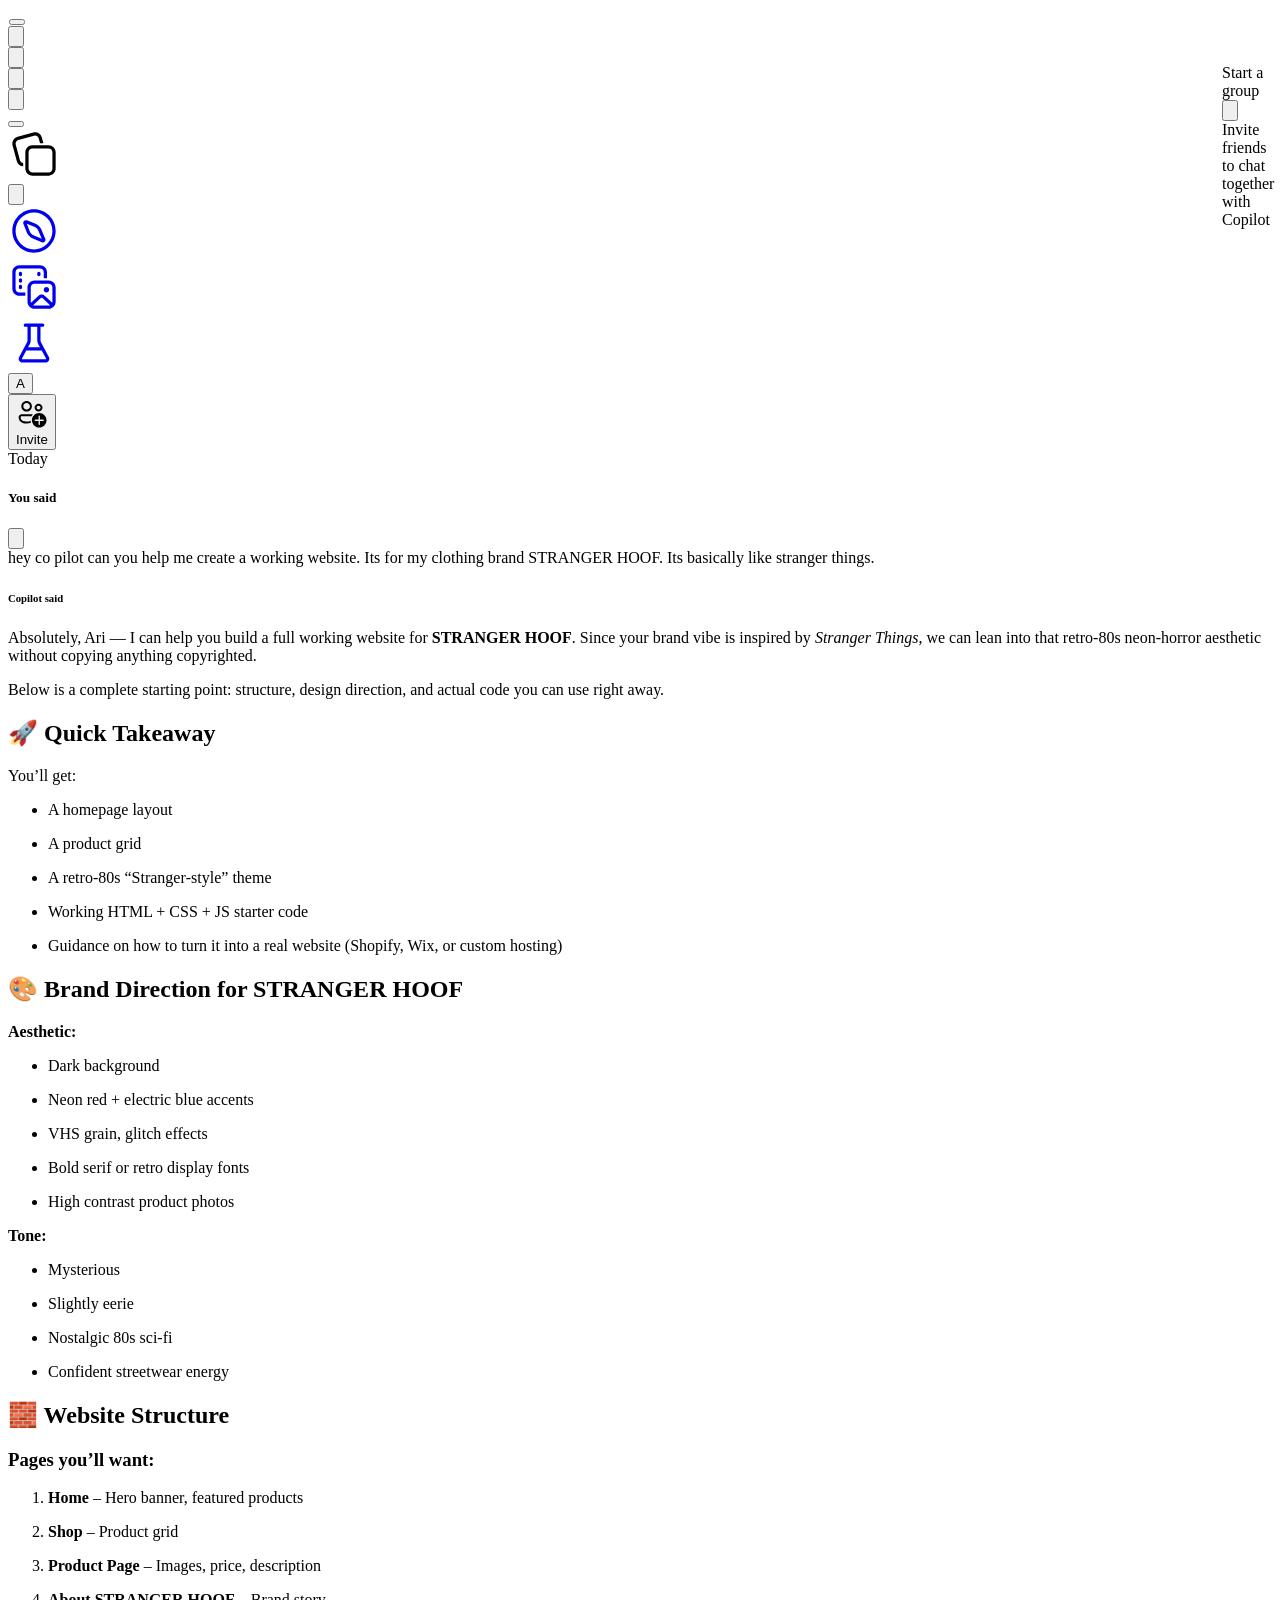
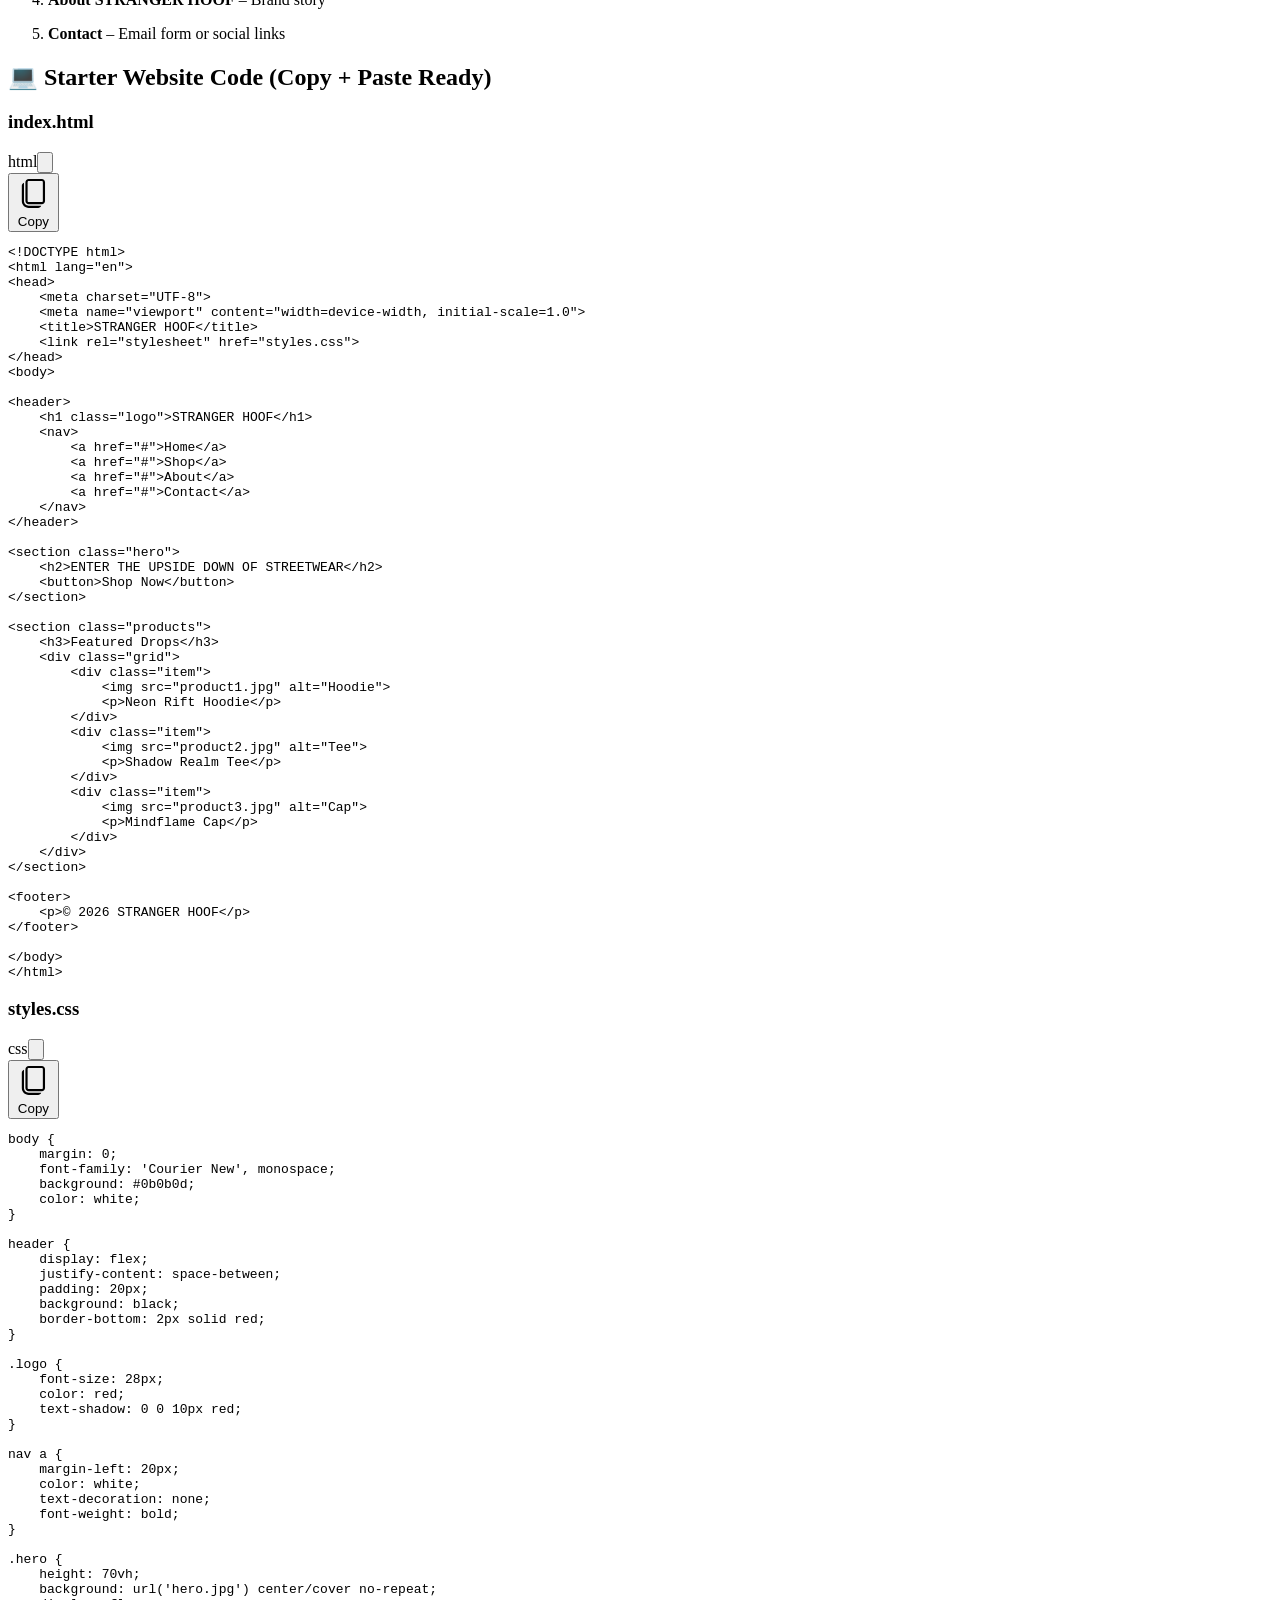
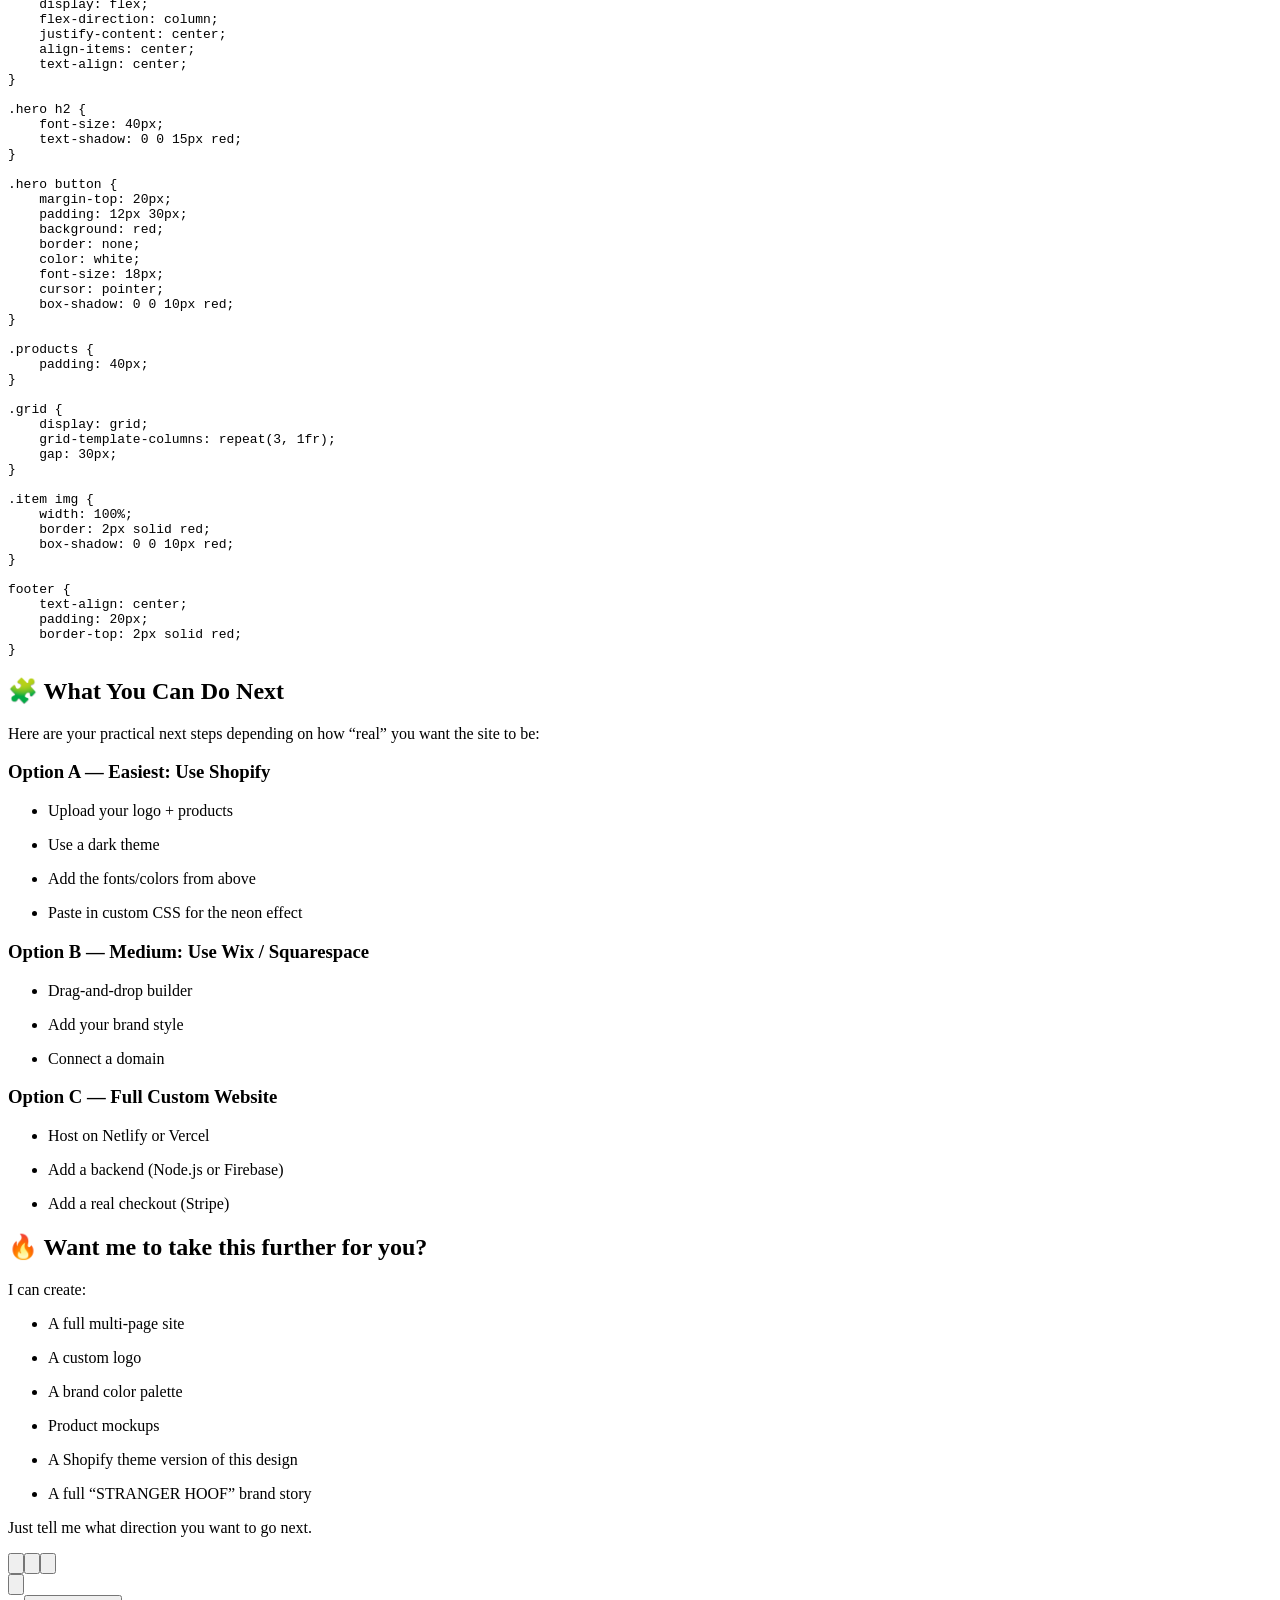
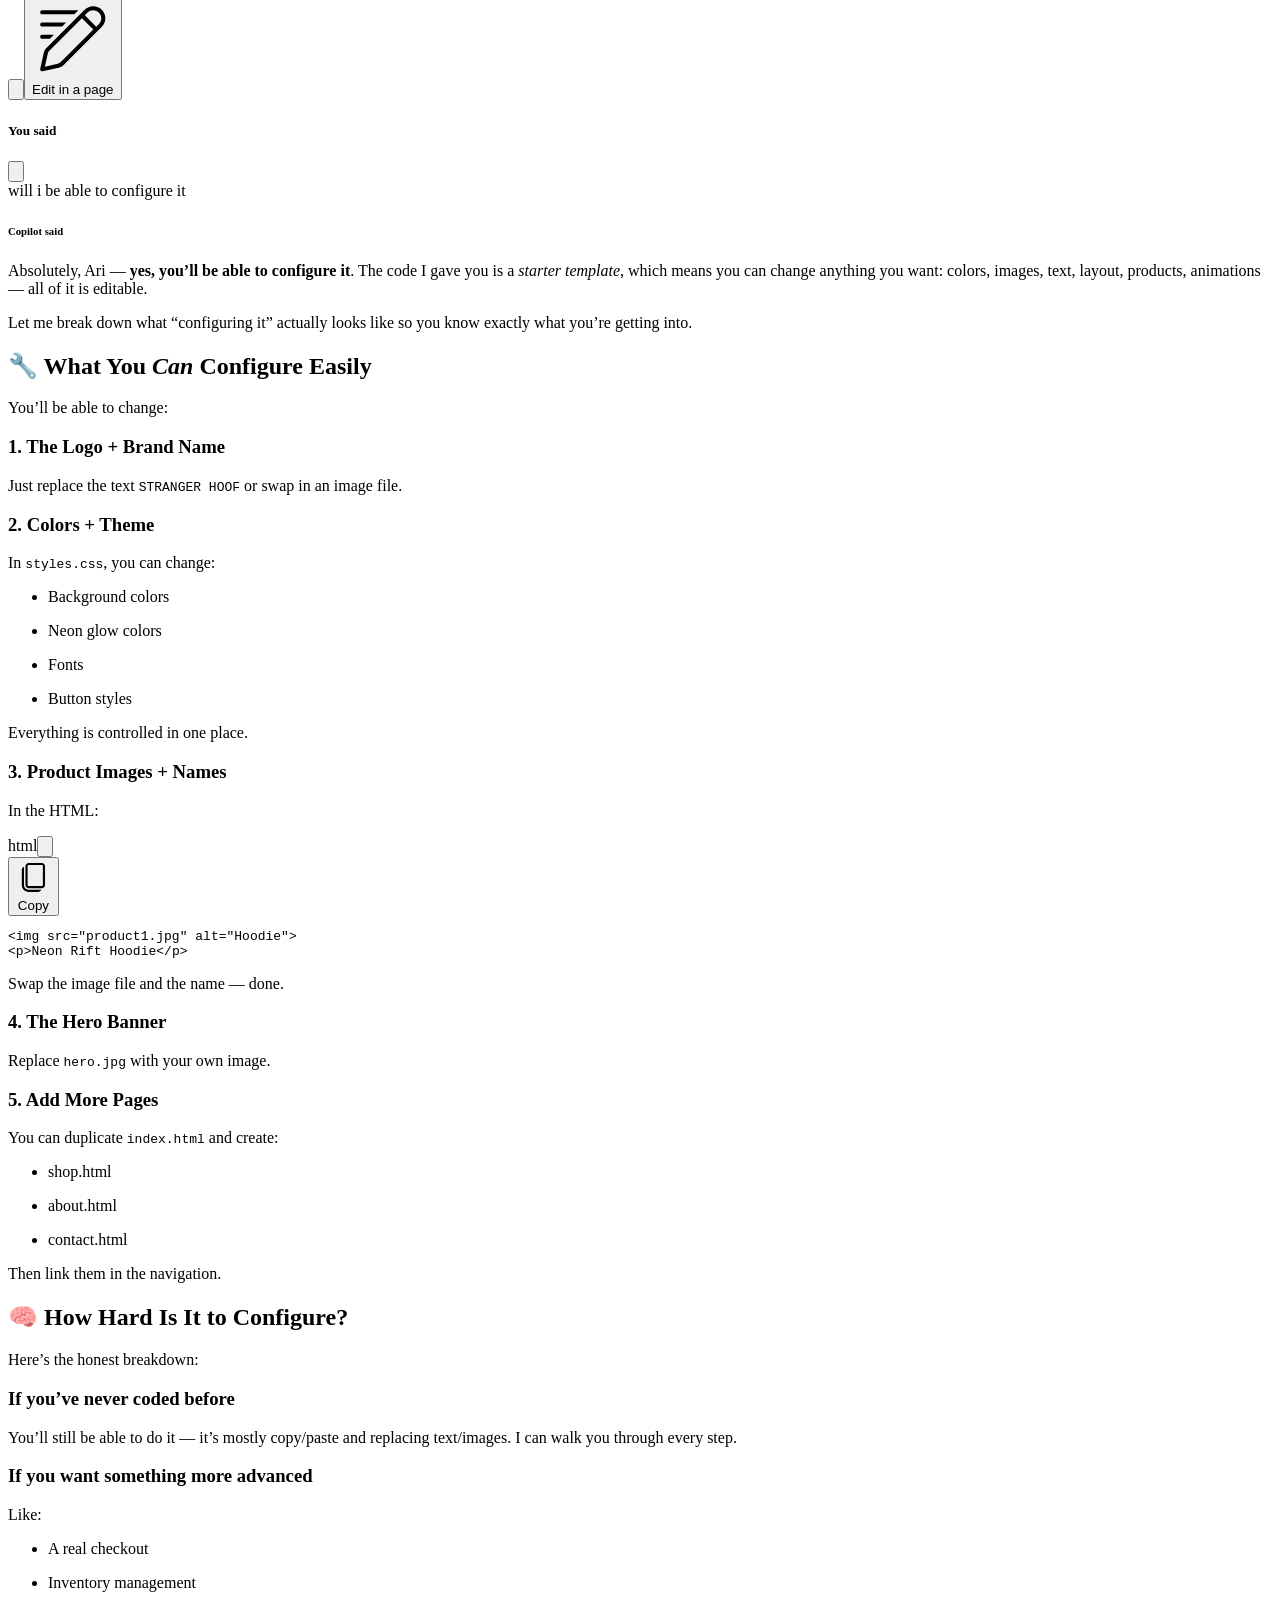
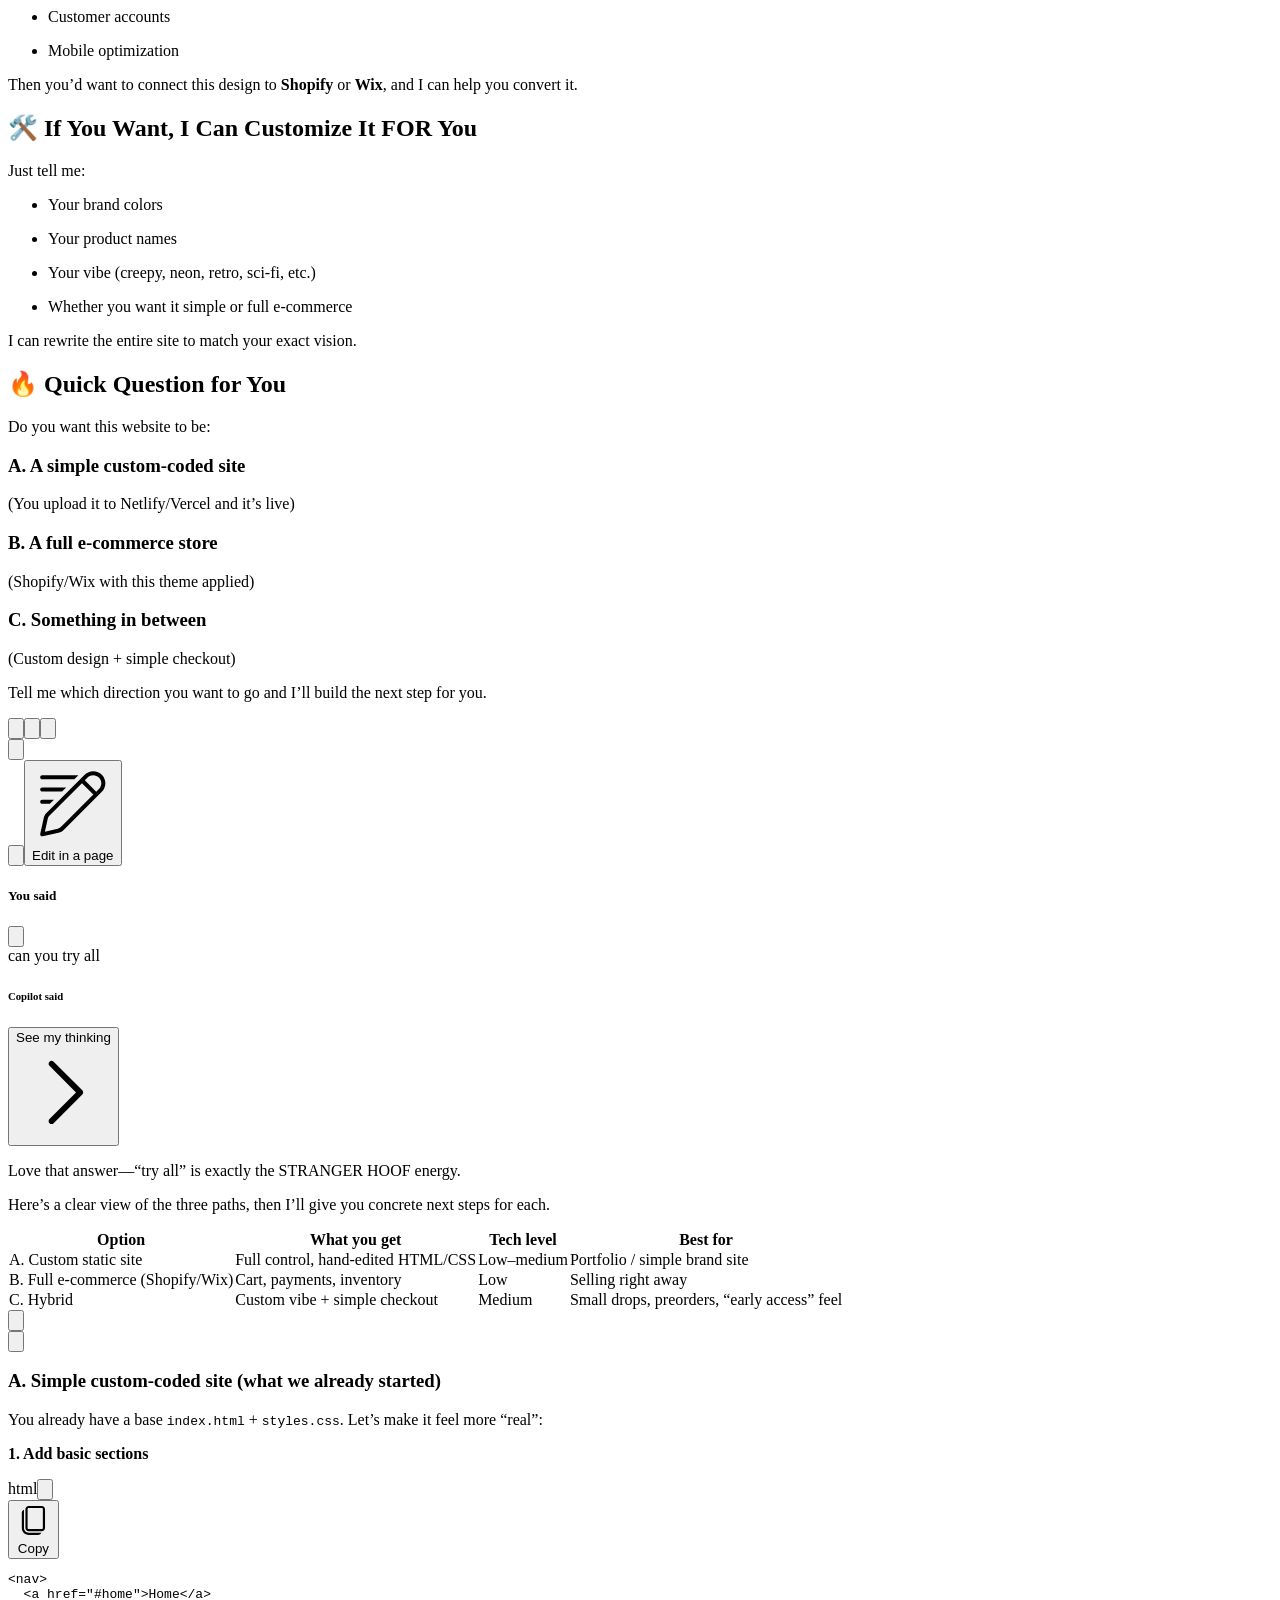
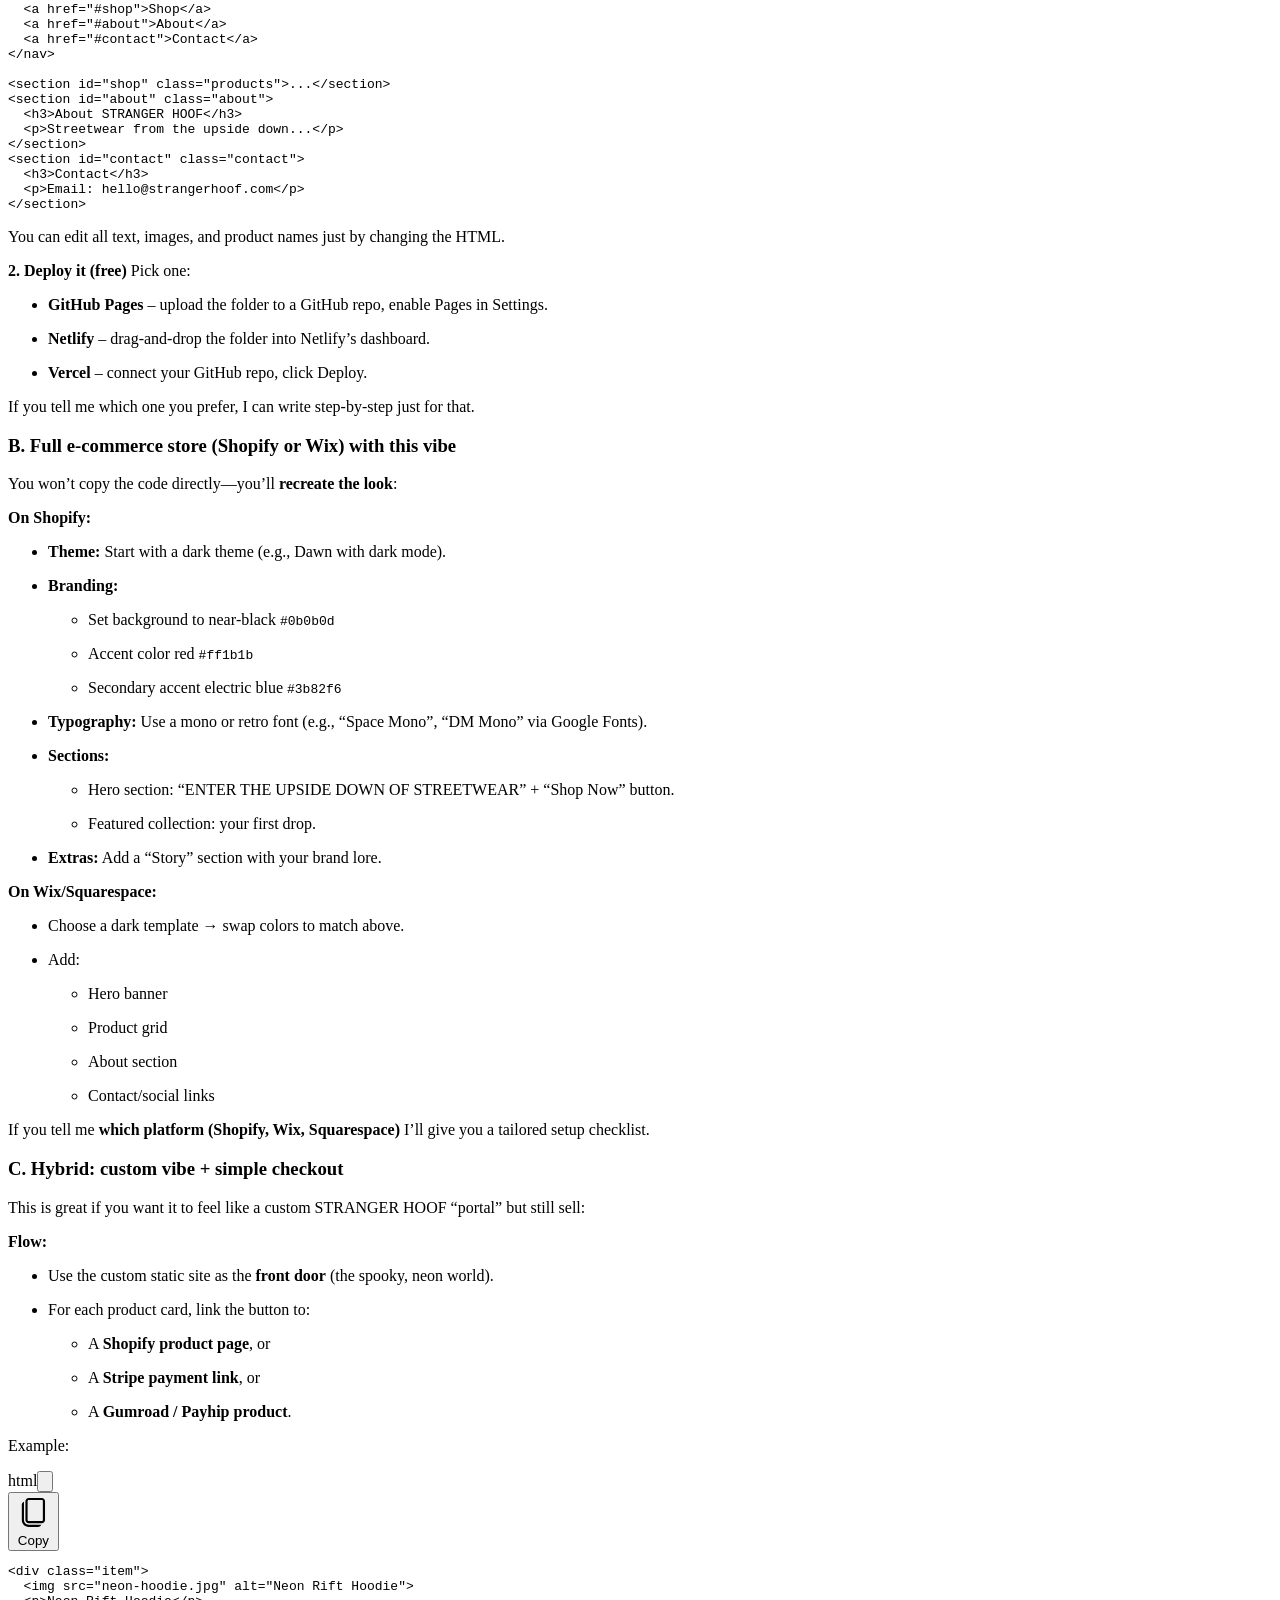
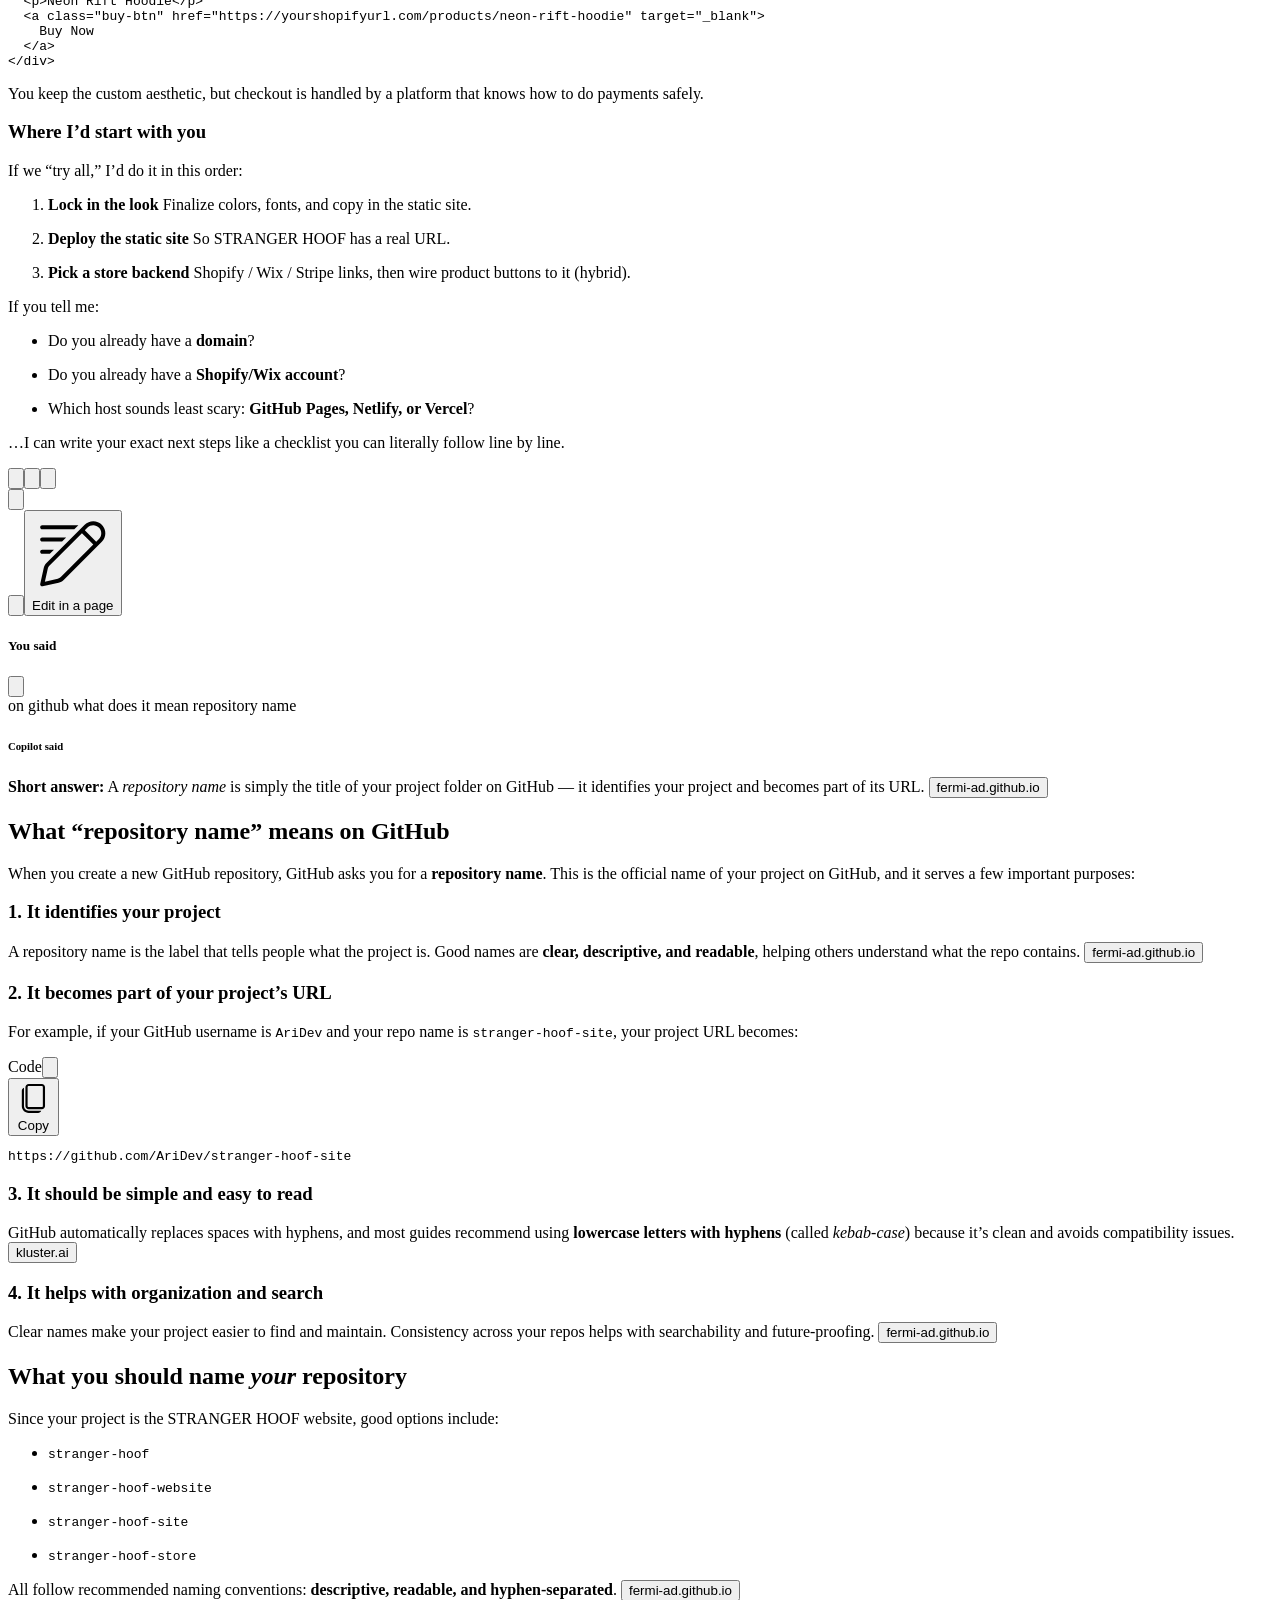
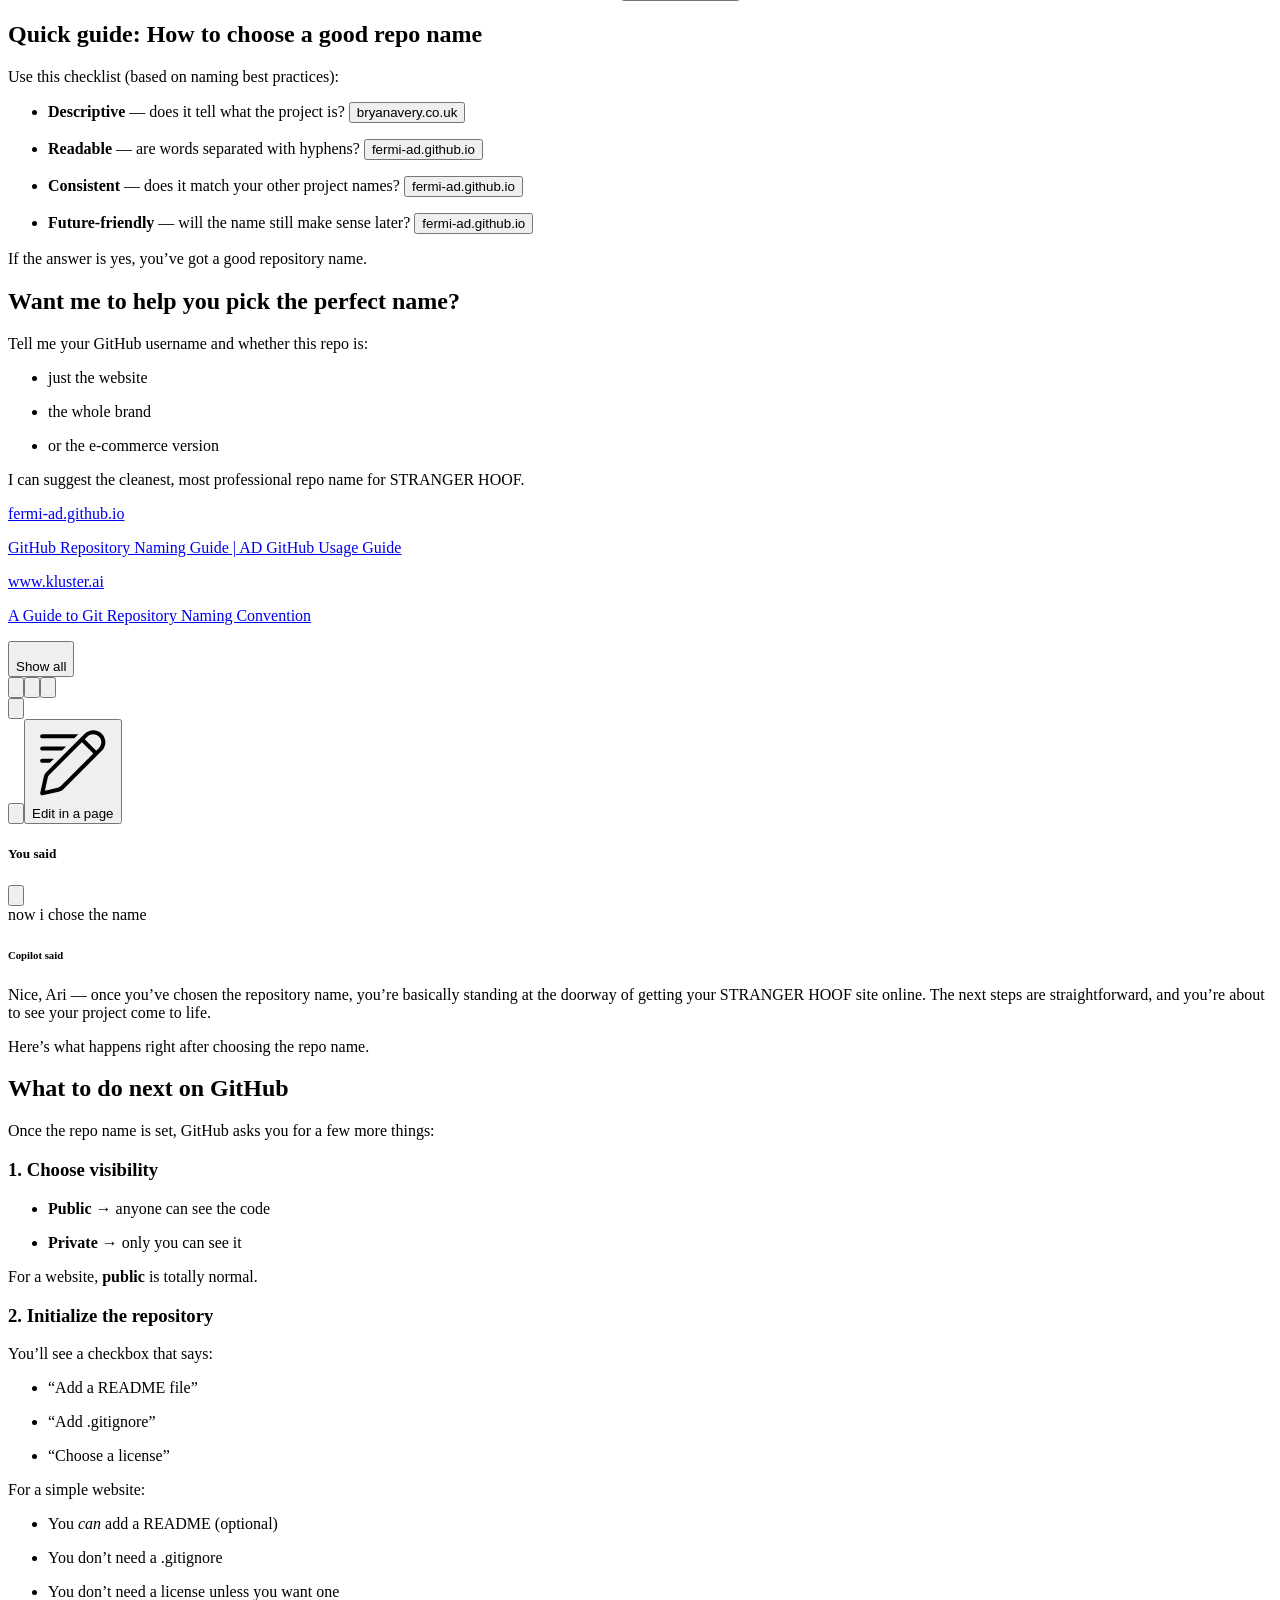
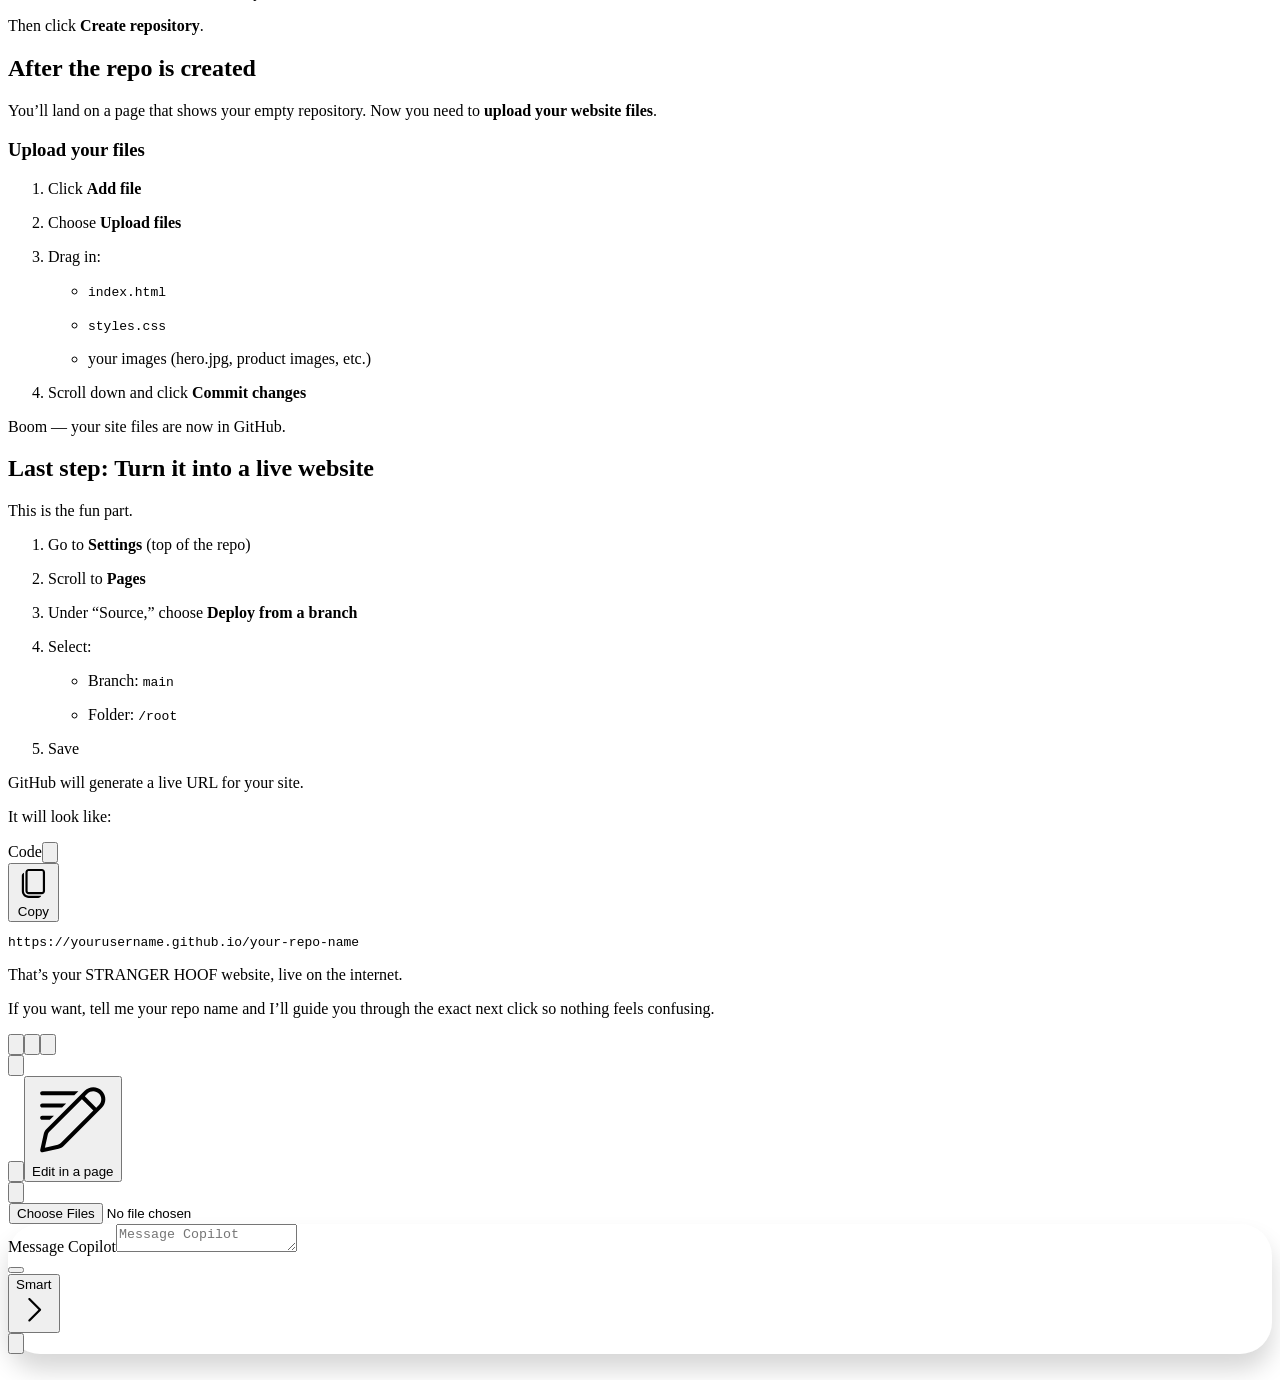
==== index.html @ 4c5a1743 "Rename stranger hoof website creation.html to index.html" ====
<!DOCTYPE html>
<!-- saved from url=(0057)https://copilot.microsoft.com/chats/e3t6VGu9e9pp33RgaTq6U -->
<html lang="en-US" dir="ltr" data-theme="dark"><head><meta http-equiv="Content-Type" content="text/html; charset=UTF-8"><meta name="viewport" content="width=device-width, initial-scale=1.0"><title>Microsoft Copilot: Your AI companion</title><meta http-equiv="Permissions-Policy" content="element-timing=*"><meta name="referrer" content="origin-when-cross-origin"><meta name="description" content="Microsoft Copilot is your companion to inform, entertain and inspire. Get advice, feedback and straightforward answers. Try Copilot now."><meta property="og:title" content="Microsoft Copilot: Your AI companion"><meta property="og:description" content="Microsoft Copilot is your companion to inform, entertain and inspire. Get advice, feedback and straightforward answers. Try Copilot now."><meta property="og:site_name" content="Microsoft Copilot: Your AI companion"><meta property="og:type" content="website"><meta property="og:url" content="https://copilot.microsoft.com"><meta property="og:image" content="https://copilot.microsoft.com/static/cmc/images/meta-image.jpg"><meta property="og:image:width" content="600"><meta property="og:image:height" content="315"><link rel="canonical" href="https://copilot.microsoft.com/" nonce=""><link rel="icon" href="https://copilot.microsoft.com/static/cmc/favicon.ico" type="image/x-icon" nonce=""><link rel="icon" href="https://copilot.microsoft.com/static/cmc/favicon.svg" type="image/svg+xml" nonce=""><link rel="preload" href="https://copilot.microsoft.com/static/cmc/fonts/Ginto-Copilot-Upright-Variable.woff2" as="font" type="font/woff2" crossorigin="anonymous" nonce=""><link rel="modulepreload" href="https://copilot.microsoft.com/static/cmc/assets/vendor-8ghWHd5R.js" nonce=""><link rel="modulepreload" href="https://copilot.microsoft.com/static/cmc/assets/msal-CawTUA2E.js" nonce=""><link rel="preconnect" href="https://login.microsoftonline.com/" crossorigin="anonymous" nonce=""><link rel="preconnect" href="https://login.live.com/" crossorigin="anonymous" nonce=""><link rel="stylesheet" href="./stranger hoof website creation_files/index-BCf-k1ru.css" nonce=""><script async="" src="./stranger hoof website creation_files/clarity.js"></script><script nonce="">window.appStart=performance.now(),performance.mark("startupTime-begin",{startTime:window.appStart}),window.isStudioServer=!0,window.isStudioSsr=!0;</script><script nonce="">Object.defineProperty(window,'PRE_START_CONFIG',{value:Object.freeze({...{},meta:Object.freeze({"isMsftUser":false})})});</script><script nonce=""></script><script nonce="">(()=>{let e=window.matchMedia("(prefers-color-scheme: dark)").matches?"dark":"light";document.documentElement.setAttribute("data-theme",e)})();</script><script nonce="">Object.defineProperty(window,"randomSeed",{value:499294904,writable:false,configurable:false,enumerable:true});</script><meta name="apple-itunes-app" content="app-id=6738511300"><link rel="modulepreload" as="script" crossorigin="" href="https://copilot.microsoft.com/static/cmc/assets/init-Bn8IK5bq.js"><link rel="modulepreload" as="script" crossorigin="" href="https://copilot.microsoft.com/static/cmc/assets/registry-pmcCkV9-.js"><link rel="modulepreload" as="script" crossorigin="" href="https://copilot.microsoft.com/static/cmc/assets/block-renderer-BGskK3-w.js"><link rel="modulepreload" as="script" crossorigin="" href="https://copilot.microsoft.com/static/cmc/assets/citation-BnPxMLcb.js"><link rel="modulepreload" as="script" crossorigin="" href="https://copilot.microsoft.com/static/cmc/assets/globe-Rp23IA8T.js"><link rel="modulepreload" as="script" crossorigin="" href="https://copilot.microsoft.com/static/cmc/assets/pin-D4WzQoqG.js"><link rel="modulepreload" as="script" crossorigin="" href="https://copilot.microsoft.com/static/cmc/assets/use-copy-with-feedback-DJ7bBd5W.js"><link rel="modulepreload" as="script" crossorigin="" href="https://copilot.microsoft.com/static/cmc/assets/schema-BxpAQOy3.js"><link rel="modulepreload" as="script" crossorigin="" href="https://copilot.microsoft.com/static/cmc/assets/map-BTtAdY97.js"><link rel="modulepreload" as="script" crossorigin="" href="https://copilot.microsoft.com/static/cmc/assets/registry-BGzEPP-O.js"><link rel="modulepreload" as="script" crossorigin="" href="https://copilot.microsoft.com/static/cmc/assets/react-CiGwJ_4Q.js"><link rel="modulepreload" as="script" crossorigin="" href="https://copilot.microsoft.com/static/cmc/assets/use-animation-BSJY-a0q.js"><link rel="modulepreload" as="script" crossorigin="" href="https://copilot.microsoft.com/static/cmc/assets/visual-element-target-Dj192rfM.js"><link rel="modulepreload" as="script" crossorigin="" href="https://copilot.microsoft.com/static/cmc/assets/scroll-timeline-BL2rMnO7.js"><link rel="modulepreload" as="script" crossorigin="" href="https://copilot.microsoft.com/static/cmc/assets/index-Fa0M0JtN.js"><link rel="modulepreload" as="script" crossorigin="" href="https://copilot.microsoft.com/static/cmc/assets/index-CtSG-PXM.js"><link rel="modulepreload" as="script" crossorigin="" href="https://copilot.microsoft.com/static/cmc/assets/use-motion-value-event-DLRhJZZd.js"><link rel="modulepreload" as="script" crossorigin="" href="https://copilot.microsoft.com/static/cmc/assets/use-scroll-CkLBp7p4.js"><link rel="modulepreload" as="script" crossorigin="" href="https://copilot.microsoft.com/static/cmc/assets/use-motion-template-CGukXrKe.js"><link rel="modulepreload" as="script" crossorigin="" href="https://copilot.microsoft.com/static/cmc/assets/use-reduced-motion-eyrHlcum.js"><link rel="modulepreload" as="script" crossorigin="" href="https://copilot.microsoft.com/static/cmc/assets/app-modals-ByvuLIuD.js"><link rel="modulepreload" as="script" crossorigin="" href="https://copilot.microsoft.com/static/cmc/assets/account-action-required-DdGGmjBP.js"><link rel="modulepreload" as="script" crossorigin="" href="https://copilot.microsoft.com/static/cmc/assets/alert-Csxb6m_w.js"><link rel="modulepreload" as="script" crossorigin="" href="https://copilot.microsoft.com/static/cmc/assets/microsoft-BeUzLTjY.js"><link rel="modulepreload" as="script" crossorigin="" href="https://copilot.microsoft.com/static/cmc/assets/apple-jaHsopgw.js"><link rel="modulepreload" as="script" crossorigin="" href="https://copilot.microsoft.com/static/cmc/assets/panel-right-contract-BD1HDIHc.js"><link rel="modulepreload" as="script" crossorigin="" href="https://copilot.microsoft.com/static/cmc/assets/research-progress-step-content-CkOrmLjZ.js"><link rel="modulepreload" as="script" crossorigin="" href="https://copilot.microsoft.com/static/cmc/assets/copy-BvfLr5Yi.js"><link rel="modulepreload" as="script" crossorigin="" href="https://copilot.microsoft.com/static/cmc/assets/power-point-CUkM2ZLH.js"><link rel="modulepreload" as="script" crossorigin="" href="https://copilot.microsoft.com/static/cmc/assets/markdown-PhH2YTAS.js"><link rel="modulepreload" as="script" crossorigin="" href="https://copilot.microsoft.com/static/cmc/assets/content-blocks-CCX8p0pI.js"><link rel="modulepreload" as="script" crossorigin="" href="https://copilot.microsoft.com/static/cmc/assets/lazy-katex-BAd_7X99.js"><link rel="modulepreload" as="script" crossorigin="" href="https://copilot.microsoft.com/static/cmc/assets/hljs-utils-B6rLBszH.js"><link rel="modulepreload" as="script" crossorigin="" href="https://copilot.microsoft.com/static/cmc/assets/animation-delay-DugJtEEG.js"><link rel="modulepreload" as="script" crossorigin="" href="https://copilot.microsoft.com/static/cmc/assets/sum-TKy2wozW.js"><link rel="modulepreload" as="script" crossorigin="" href="https://copilot.microsoft.com/static/cmc/assets/consents-CPpu_dHb.js"><link rel="modulepreload" as="script" crossorigin="" href="https://copilot.microsoft.com/static/cmc/assets/use-dismiss-event-BHz19FFJ.js"><link rel="modulepreload" as="script" crossorigin="" href="https://copilot.microsoft.com/static/cmc/assets/use-dismiss-event-DS8OTYKa.js"><link rel="modulepreload" as="script" crossorigin="" href="https://copilot.microsoft.com/static/cmc/assets/citation-C3BzzVF_.js"><link rel="modulepreload" as="script" crossorigin="" href="https://copilot.microsoft.com/static/cmc/assets/destructive-action-buttons-UtQobOsb.js"><link rel="modulepreload" as="script" crossorigin="" href="https://copilot.microsoft.com/static/cmc/assets/error-circle-0XdXz67T.js"><link rel="modulepreload" as="script" crossorigin="" href="https://copilot.microsoft.com/static/cmc/assets/link-filled-DOa5bMWH.js"><link rel="modulepreload" as="script" crossorigin="" href="https://copilot.microsoft.com/static/cmc/assets/connector-item-D0OL7k96.js"><link rel="modulepreload" as="script" crossorigin="" href="https://copilot.microsoft.com/static/cmc/assets/lock-f_47tqsl.js"><link rel="modulepreload" as="script" crossorigin="" href="https://copilot.microsoft.com/static/cmc/assets/shield-checkmark-B_zc9GWZ.js"><link rel="modulepreload" as="script" crossorigin="" href="https://copilot.microsoft.com/static/cmc/assets/link-DBZMf9Kb.js"><link rel="modulepreload" as="script" crossorigin="" href="https://copilot.microsoft.com/static/cmc/assets/research-progress-steps-R-hj3Okl.js"><link rel="modulepreload" as="script" crossorigin="" href="https://copilot.microsoft.com/static/cmc/assets/open-CBEJPt_z.js"><link rel="modulepreload" as="script" crossorigin="" href="https://copilot.microsoft.com/static/cmc/assets/index-D6j67GIB.js"><link rel="modulepreload" as="script" crossorigin="" href="https://copilot.microsoft.com/static/cmc/assets/use-start-new-chat-with-prompt-BId3oBKu.js"><link rel="modulepreload" as="script" crossorigin="" href="https://copilot.microsoft.com/static/cmc/assets/delete-MzKoxNw4.js"><link rel="modulepreload" as="script" crossorigin="" href="https://copilot.microsoft.com/static/cmc/assets/settings-state-B_Tt6wme.js"><link rel="modulepreload" as="script" crossorigin="" href="https://copilot.microsoft.com/static/cmc/assets/chevron-bolded-kDjWTBCc.js"><link rel="modulepreload" as="script" crossorigin="" href="https://copilot.microsoft.com/static/cmc/assets/copy-filled-uhaVaNhc.js"><link rel="modulepreload" as="script" crossorigin="" href="https://copilot.microsoft.com/static/cmc/assets/sharing-schemas-CX4-HReN.js"><link rel="modulepreload" as="script" crossorigin="" href="https://copilot.microsoft.com/static/cmc/assets/arrow-forward-DeQ9j_nH.js"><link rel="modulepreload" as="script" crossorigin="" href="https://copilot.microsoft.com/static/cmc/assets/invite-action-CPThC6pC.js"><link rel="modulepreload" as="script" crossorigin="" href="https://copilot.microsoft.com/static/cmc/assets/use-group-chat-Cyz4Cp0f.js"><link rel="modulepreload" as="script" crossorigin="" href="https://copilot.microsoft.com/static/cmc/assets/use-clipboard-copy-Cn43At6q.js"><link rel="modulepreload" as="script" crossorigin="" href="https://copilot.microsoft.com/static/cmc/assets/use-create-link-BsiRRCaS.js"><link rel="modulepreload" as="script" crossorigin="" href="https://copilot.microsoft.com/static/cmc/assets/use-get-link-CncGmtGK.js"><link rel="modulepreload" as="script" crossorigin="" href="https://copilot.microsoft.com/static/cmc/assets/sender-share-modal-copy-button-C3M901_b.js"><link rel="modulepreload" as="script" crossorigin="" href="https://copilot.microsoft.com/static/cmc/assets/check-circle-C6XqM45F.js"><link rel="modulepreload" as="script" crossorigin="" href="https://copilot.microsoft.com/static/cmc/assets/turn-limit-light-BSAxF8jC.js"><link rel="modulepreload" as="script" crossorigin="" href="https://copilot.microsoft.com/static/cmc/assets/vision-base-dialog-DobP_jC1.js"><link rel="modulepreload" as="script" crossorigin="" href="https://copilot.microsoft.com/static/cmc/assets/files-agent-89yEdwmL.js"><link rel="modulepreload" as="script" crossorigin="" href="https://copilot.microsoft.com/static/cmc/assets/use-is-reminders-enabled-CxVmkh_z.js"><link rel="modulepreload" as="script" crossorigin="" href="https://copilot.microsoft.com/static/cmc/assets/key-bLDY7lPF.js"><link rel="modulepreload" as="script" crossorigin="" href="https://copilot.microsoft.com/static/cmc/assets/source-item-BND60n72.js"><link rel="modulepreload" as="script" crossorigin="" href="https://copilot.microsoft.com/static/cmc/assets/differenceInCalendarDays-iIajpoTm.js"><link rel="modulepreload" as="script" crossorigin="" href="https://copilot.microsoft.com/static/cmc/assets/getTimezoneOffsetInMilliseconds-jd5qEpMP.js"><link rel="modulepreload" as="script" crossorigin="" href="https://copilot.microsoft.com/static/cmc/assets/utils-DXmIfJp_.js"><link rel="modulepreload" as="script" crossorigin="" href="https://copilot.microsoft.com/static/cmc/assets/clock-DUxwOPim.js"><link rel="modulepreload" as="script" crossorigin="" href="https://copilot.microsoft.com/static/cmc/assets/location-filled-CxsOmvCG.js"><link rel="modulepreload" as="script" crossorigin="" href="https://copilot.microsoft.com/static/cmc/assets/attachment-GaMzqZ7R.js"><link rel="modulepreload" as="script" crossorigin="" href="https://copilot.microsoft.com/static/cmc/assets/calendar-DKKp09Ag.js"><link rel="modulepreload" as="script" crossorigin="" href="https://copilot.microsoft.com/static/cmc/assets/checkbox-checked-CvtCpDyY.js"><link rel="modulepreload" as="script" crossorigin="" href="https://copilot.microsoft.com/static/cmc/assets/checkbox-unchecked-BldHQ1vm.js"><link rel="modulepreload" as="script" crossorigin="" href="https://copilot.microsoft.com/static/cmc/assets/async-image-wrapper-DFUdYGks.js"><link rel="modulepreload" as="script" crossorigin="" href="https://copilot.microsoft.com/static/cmc/assets/gallery-fallback-MEhe7SJr.js"><link rel="modulepreload" as="script" crossorigin="" href="https://copilot.microsoft.com/static/cmc/assets/sprig-sandbox-DZqJq11v.js"><link rel="modulepreload" as="script" crossorigin="" href="https://copilot.microsoft.com/static/cmc/assets/constants-BN-iaqOo.js"><link rel="modulepreload" as="script" crossorigin="" href="https://copilot.microsoft.com/static/cmc/assets/message-item-extension-BTyMYwfD.js"><link rel="modulepreload" as="script" crossorigin="" href="./stranger hoof website creation_files/entry-ssr-D4WWuYpe.js"><link rel="modulepreload" as="script" crossorigin="" href="https://copilot.microsoft.com/static/cmc/assets/healthcare-info-card-schemas-DRPzPK4S.js"><link rel="modulepreload" as="script" crossorigin="" href="https://copilot.microsoft.com/static/cmc/assets/healthcare-entity-card-schemas-DcLqv96X.js"><link rel="modulepreload" as="script" crossorigin="" href="https://copilot.microsoft.com/static/cmc/assets/subscription-config-DcHmrrF9.js"><link rel="modulepreload" as="script" crossorigin="" href="https://copilot.microsoft.com/static/cmc/assets/video-card-schema-D95tpAyu.js"><link rel="modulepreload" as="script" crossorigin="" href="https://copilot.microsoft.com/static/cmc/assets/inline-video-card-schema-ChloGdTs.js"><link rel="modulepreload" as="script" crossorigin="" href="https://copilot.microsoft.com/static/cmc/assets/sidebar-tasks-wrapper-CQC-V6l8.js"><link rel="modulepreload" as="script" crossorigin="" href="https://copilot.microsoft.com/static/cmc/assets/sidebar-tasks-Cq_U_2ep.js"><link rel="modulepreload" as="script" crossorigin="" href="https://copilot.microsoft.com/static/cmc/assets/action-list-item-D4F_5ci7.js"><link rel="modulepreload" as="script" crossorigin="" href="https://copilot.microsoft.com/static/cmc/assets/get-last-user-message-time-DpD21o0C.js"><link rel="modulepreload" as="script" crossorigin="" href="https://copilot.microsoft.com/static/cmc/assets/rename-CDKaOPWC.js"><link rel="modulepreload" as="script" crossorigin="" href="https://copilot.microsoft.com/static/cmc/assets/task-telemetry-C0DK71L0.js"><link rel="modulepreload" as="script" crossorigin="" href="https://copilot.microsoft.com/static/cmc/assets/check-circle-CAkCY2xt.js"><link rel="modulepreload" as="script" crossorigin="" href="https://copilot.microsoft.com/static/cmc/assets/conversation-rename-input-DNvpGcPV.js"><link rel="modulepreload" as="script" crossorigin="" href="https://copilot.microsoft.com/static/cmc/assets/sidebar-nested-item-BNzGmXgZ.js"><link rel="modulepreload" as="script" crossorigin="" href="https://copilot.microsoft.com/static/cmc/assets/atoms-DiU-JWsk.js"><link rel="modulepreload" as="script" crossorigin="" href="https://copilot.microsoft.com/static/cmc/assets/task-state-reset-HnXmrsZ2.js"><link rel="modulepreload" as="script" crossorigin="" href="https://copilot.microsoft.com/static/cmc/assets/web-app-event-listener-DbZ_woV_.js"><link rel="modulepreload" as="script" crossorigin="" href="https://copilot.microsoft.com/static/cmc/assets/task-canvas-panel-navigation-C2Liahpk.js"><link rel="modulepreload" as="script" crossorigin="" href="https://copilot.microsoft.com/static/cmc/assets/ai-editing-DAPEgsjR.js"><link rel="modulepreload" as="script" crossorigin="" href="https://copilot.microsoft.com/static/cmc/assets/try-artifact-open-DjJ1AQk2.js"><link rel="modulepreload" as="script" crossorigin="" href="https://copilot.microsoft.com/static/cmc/assets/compose-email-canvas-state-SWqIXWTs.js"><link rel="modulepreload" as="script" crossorigin="" href="https://copilot.microsoft.com/static/cmc/assets/remote-browser-canvas-state-B3QGIM9R.js"><link rel="modulepreload" as="script" crossorigin="" href="https://copilot.microsoft.com/static/cmc/assets/task-command-batch-Ds5VV_HQ.js"><link rel="modulepreload" as="script" crossorigin="" href="https://copilot.microsoft.com/static/cmc/assets/use-onedrive-upload-BzeABvPa.js"><link rel="modulepreload" as="script" crossorigin="" href="https://copilot.microsoft.com/static/cmc/assets/task-detail-atoms-B_2pDqL1.js"><link rel="modulepreload" as="script" crossorigin="" href="https://copilot.microsoft.com/static/cmc/assets/lifecycle-D50UtSgk.js"><link rel="modulepreload" as="script" crossorigin="" href="https://copilot.microsoft.com/static/cmc/assets/selection-9LDwYeTP.js"><link rel="modulepreload" as="script" crossorigin="" href="https://copilot.microsoft.com/static/cmc/assets/selection-BLIPafLF.js"><link rel="modulepreload" as="script" crossorigin="" href="https://copilot.microsoft.com/static/cmc/assets/add-circle-20-CVloDj9G.js"><link rel="modulepreload" as="script" crossorigin="" href="https://copilot.microsoft.com/static/cmc/assets/use-conversation-rename-editing-CO-Bh74g.js"><link rel="modulepreload" as="script" crossorigin="" href="https://copilot.microsoft.com/static/cmc/assets/use-rename-conversation-BVnbsyxw.js"><link rel="modulepreload" as="script" crossorigin="" href="https://copilot.microsoft.com/static/cmc/assets/use-upcoming-scheduled-tasks-BJIs5H4K.js"><link rel="modulepreload" as="script" crossorigin="" href="https://copilot.microsoft.com/static/cmc/assets/scheduled-tasks-api-B0Gs8v5x.js"><link rel="modulepreload" as="script" crossorigin="" href="https://copilot.microsoft.com/static/cmc/assets/task-artifact-info-BvCmlw9B.js"><link rel="modulepreload" as="script" crossorigin="" href="https://copilot.microsoft.com/static/cmc/assets/task-composer-state-CaIwTfCf.js"><link rel="modulepreload" as="script" crossorigin="" href="https://copilot.microsoft.com/static/cmc/assets/sidebar-settings-ym1b1CuA.js"><link rel="modulepreload" as="script" crossorigin="" href="https://copilot.microsoft.com/static/cmc/assets/settings-button-DykW1hXR.js"><link rel="modulepreload" as="script" crossorigin="" href="https://copilot.microsoft.com/static/cmc/assets/settings-C0vunB8-.js"><link rel="modulepreload" as="script" crossorigin="" href="https://copilot.microsoft.com/static/cmc/assets/settings-DTaroECG.js"><link rel="modulepreload" as="script" crossorigin="" href="https://copilot.microsoft.com/static/cmc/assets/document-BNo1xCEY.js"><link rel="modulepreload" as="script" crossorigin="" href="https://copilot.microsoft.com/static/cmc/assets/form-fill-telemetry-CboHAboJ.js"><link rel="modulepreload" as="script" crossorigin="" href="https://copilot.microsoft.com/static/cmc/assets/settings-personality-adjustment-menu-H-V6VhL7.js"><link rel="modulepreload" as="script" crossorigin="" href="https://copilot.microsoft.com/static/cmc/assets/wallet-schemas-Bt1id0oa.js"><link rel="modulepreload" as="script" crossorigin="" href="https://copilot.microsoft.com/static/cmc/assets/utils-yvxkDe7c.js"><link rel="modulepreload" as="script" crossorigin="" href="https://copilot.microsoft.com/static/cmc/assets/order-details-view-D9D4yx4I.js"><link rel="modulepreload" as="script" crossorigin="" href="https://copilot.microsoft.com/static/cmc/assets/variants-selection-screen-C5jBd384.js"><link rel="modulepreload" as="script" crossorigin="" href="https://copilot.microsoft.com/static/cmc/assets/1ds-analytics-js-BQ_ODquZ.js"><link rel="modulepreload" as="script" crossorigin="" href="https://copilot.microsoft.com/static/cmc/assets/card-info-DeyGeX5h.js"><link rel="modulepreload" as="script" crossorigin="" href="https://copilot.microsoft.com/static/cmc/assets/visa-Bh8dqaXO.js"><link rel="modulepreload" as="script" crossorigin="" href="https://copilot.microsoft.com/static/cmc/assets/fee-tooltip-BqiqVZUt.js"><link rel="modulepreload" as="script" crossorigin="" href="https://copilot.microsoft.com/static/cmc/assets/wallet-icon-button-Cxy5ZF4c.js"><link rel="modulepreload" as="script" crossorigin="" href="https://copilot.microsoft.com/static/cmc/assets/add-CnZah9aq.js"><link rel="modulepreload" as="script" crossorigin="" href="https://copilot.microsoft.com/static/cmc/assets/subtract-CUPsW2eK.js"><link rel="modulepreload" as="script" crossorigin="" href="https://copilot.microsoft.com/static/cmc/assets/atoms-D7Kc_Tp0.js"><link rel="modulepreload" as="script" crossorigin="" href="https://copilot.microsoft.com/static/cmc/assets/shipping-address-C-CXSgUQ.js"><link rel="modulepreload" as="script" crossorigin="" href="https://copilot.microsoft.com/static/cmc/assets/tracked-product-settings-dkyysPum.js"><link rel="modulepreload" as="script" crossorigin="" href="https://copilot.microsoft.com/static/cmc/assets/use-price-tracking-DPUN2jD_.js"><link rel="modulepreload" as="script" crossorigin="" href="https://copilot.microsoft.com/static/cmc/assets/use-checkout-modal-8aq8Rue-.js"><link rel="modulepreload" as="script" crossorigin="" href="https://copilot.microsoft.com/static/cmc/assets/use-checkout-search-params-i1TIbw0a.js"><link rel="modulepreload" as="script" crossorigin="" href="https://copilot.microsoft.com/static/cmc/assets/shopping-telemetry--YM_bTzV.js"><link rel="modulepreload" as="script" crossorigin="" href="https://copilot.microsoft.com/static/cmc/assets/product-price-badge-BsKR9F4h.js"><link rel="modulepreload" as="script" crossorigin="" href="https://copilot.microsoft.com/static/cmc/assets/format-money-DL_s_icX.js"><link rel="modulepreload" as="script" crossorigin="" href="https://copilot.microsoft.com/static/cmc/assets/shopping-utils-C9kP2EgF.js"><link rel="modulepreload" as="script" crossorigin="" href="https://copilot.microsoft.com/static/cmc/assets/conversion-tracking-disclaimer-BgbVJ5ZH.js"><link rel="modulepreload" as="script" crossorigin="" href="https://copilot.microsoft.com/static/cmc/assets/moon-7i3xo1-B.js"><link rel="modulepreload" as="script" crossorigin="" href="https://copilot.microsoft.com/static/cmc/assets/sun-t6dbsNzi.js"><link rel="modulepreload" as="script" crossorigin="" href="https://copilot.microsoft.com/static/cmc/assets/task-manager-BnhmHXUD.js"><link rel="modulepreload" as="script" crossorigin="" href="https://copilot.microsoft.com/static/cmc/assets/use-wallet-init-data-CiM86jXK.js"><link rel="modulepreload" as="script" crossorigin="" href="https://copilot.microsoft.com/static/cmc/assets/wallet-element-factory-DsnLeyro.js"><link rel="modulepreload" as="script" crossorigin="" href="https://copilot.microsoft.com/static/cmc/assets/use-ocv-feedback-Df7t8QZE.js"><link rel="modulepreload" as="script" crossorigin="" href="https://copilot.microsoft.com/static/cmc/assets/use-set-first-name-0XpTWh3y.js"><link rel="modulepreload" as="script" crossorigin="" href="https://copilot.microsoft.com/static/cmc/assets/voice-character-selector-DRyuL0Y1.js"><link rel="modulepreload" as="script" crossorigin="" href="https://copilot.microsoft.com/static/cmc/assets/checkmark-circle-filled-BZqDqcpZ.js"><link rel="modulepreload" as="script" crossorigin="" href="https://copilot.microsoft.com/static/cmc/assets/use-is-memory-management-enabled-D5o12hTD.js"><link rel="modulepreload" as="script" crossorigin="" href="https://copilot.microsoft.com/static/cmc/assets/disconnect-D4bvk6m1.js"><link rel="modulepreload" as="script" crossorigin="" href="https://copilot.microsoft.com/static/cmc/assets/dismiss-circle-CFsNNQC0.js"><link rel="modulepreload" as="script" crossorigin="" href="https://copilot.microsoft.com/static/cmc/assets/indicators-BQB4vpir.js"><link rel="modulepreload" as="script" crossorigin="" href="https://copilot.microsoft.com/static/cmc/assets/phone-BI-B4W15.js"><link rel="modulepreload" as="script" crossorigin="" href="https://copilot.microsoft.com/static/cmc/assets/entry-button-KLXAZ3hc.js"><link rel="modulepreload" as="script" crossorigin="" href="https://copilot.microsoft.com/static/cmc/assets/use-is-temporary-conversation-eligible-DBkL1rsc.js"><link rel="modulepreload" as="script" crossorigin="" href="https://copilot.microsoft.com/static/cmc/assets/settings-wrapper-CnlSPEP3.js"><link rel="modulepreload" as="script" crossorigin="" href="https://copilot.microsoft.com/static/cmc/assets/index-CrMMjz1c.js"><link rel="modulepreload" as="script" crossorigin="" href="https://copilot.microsoft.com/static/cmc/assets/webrtc-sdk-D0fr0lyY.js"><link rel="modulepreload" as="script" crossorigin="" href="https://copilot.microsoft.com/static/cmc/assets/index-Dh8E2phj.js"><link rel="modulepreload" as="script" crossorigin="" href="https://copilot.microsoft.com/static/cmc/assets/sidebar-projects-wrapper-DxAGOpjd.js"><link rel="modulepreload" as="script" crossorigin="" href="https://copilot.microsoft.com/static/cmc/assets/use-is-projects-enabled-BRhZUjmS.js"><link rel="modulepreload" as="script" crossorigin="" href="https://copilot.microsoft.com/static/cmc/assets/use-projects-Bsq5fwbL.js"><link rel="modulepreload" as="script" crossorigin="" href="https://copilot.microsoft.com/static/cmc/assets/project-analytics-BSgKCGbM.js"><link rel="modulepreload" as="script" crossorigin="" href="https://copilot.microsoft.com/static/cmc/assets/index-CsddE2Rg.js"><link rel="modulepreload" as="script" crossorigin="" href="https://copilot.microsoft.com/static/cmc/assets/tslib.es6-QbsNV-zR.js"><link rel="modulepreload" as="script" crossorigin="" href="https://copilot.microsoft.com/static/cmc/assets/_commonjs-dynamic-modules-TDtrdbi3.js"><script src="./stranger hoof website creation_files/bat.js" defer=""></script><script src="./stranger hoof website creation_files/355045625.js" type="text/javascript" async="" data-ueto="ueto_504f9bb9dc"></script><link rel="modulepreload" as="script" crossorigin="" href="https://copilot.microsoft.com/static/cmc/assets/auto-complete-BajTjOff.js"><link rel="modulepreload" as="script" crossorigin="" href="https://copilot.microsoft.com/static/cmc/assets/chats._conversationId.lazy-B1rrQomf.js"><link rel="modulepreload" as="script" crossorigin="" href="https://copilot.microsoft.com/static/cmc/assets/conversation-B1RASaUH.js"><link rel="modulepreload" as="script" crossorigin="" href="https://copilot.microsoft.com/static/cmc/assets/chat-BRdtA9Ma.js"><link rel="modulepreload" as="script" crossorigin="" href="https://copilot.microsoft.com/static/cmc/assets/conversation-feedback-Ct6GlnWH.js"><link rel="modulepreload" as="script" crossorigin="" href="https://copilot.microsoft.com/static/cmc/assets/chat-messages-DnXKD2P8.js"><link rel="modulepreload" as="script" crossorigin="" href="https://copilot.microsoft.com/static/cmc/assets/use-is-sidebar-expanded-on-the-side-B14IT9BV.js"><link rel="modulepreload" as="script" crossorigin="" href="https://copilot.microsoft.com/static/cmc/assets/date-divider-ZgbN9Rv5.js"><link rel="modulepreload" as="script" crossorigin="" href="https://copilot.microsoft.com/static/cmc/assets/date-TuMbTylR.js"><link rel="modulepreload" as="script" crossorigin="" href="https://copilot.microsoft.com/static/cmc/assets/isYesterday-DOWAtpPL.js"><link rel="modulepreload" as="script" crossorigin="" href="https://copilot.microsoft.com/static/cmc/assets/defaultOptions-w47s-j-e.js"><link rel="modulepreload" as="script" crossorigin="" href="https://copilot.microsoft.com/static/cmc/assets/person-add-B7AKNXnj.js"><link rel="modulepreload" as="script" crossorigin="" href="https://copilot.microsoft.com/static/cmc/assets/person-arrow-left-Crs3xEOd.js"><link rel="modulepreload" as="script" crossorigin="" href="https://copilot.microsoft.com/static/cmc/assets/person-delete-DVE2Bh_4.js"><link rel="modulepreload" as="script" crossorigin="" href="https://copilot.microsoft.com/static/cmc/assets/chat-item-class-DcnYs6Ol.js"><link rel="modulepreload" as="script" crossorigin="" href="https://copilot.microsoft.com/static/cmc/assets/thinking-card-CBjMJFmL.js"><link rel="modulepreload" as="script" crossorigin="" href="https://copilot.microsoft.com/static/cmc/assets/thinking-border-animation-9rd1joty.js"><link rel="modulepreload" as="script" crossorigin="" href="https://copilot.microsoft.com/static/cmc/assets/shimmer-text-D1zFR5N_.js"><link rel="modulepreload" as="script" crossorigin="" href="https://copilot.microsoft.com/static/cmc/assets/user-message-Ep64Sc4v.js"><link rel="modulepreload" as="script" crossorigin="" href="https://copilot.microsoft.com/static/cmc/assets/cursor-click-mpj64r3y.js"><link rel="modulepreload" as="script" crossorigin="" href="https://copilot.microsoft.com/static/cmc/assets/prohibited-FTAUWTQv.js"><link rel="modulepreload" as="script" crossorigin="" href="https://copilot.microsoft.com/static/cmc/assets/shield-error-BODf79yg.js"><link rel="modulepreload" as="script" crossorigin="" href="https://copilot.microsoft.com/static/cmc/assets/scroll-to-bottom-button-DasrrzC_.js"><link rel="modulepreload" as="script" crossorigin="" href="https://copilot.microsoft.com/static/cmc/assets/use-scroll-to-target-message-BtSNW_im.js"><link rel="modulepreload" as="script" crossorigin="" href="https://copilot.microsoft.com/static/cmc/assets/chat-announce-2EyytHzN.js"><link rel="modulepreload" as="script" crossorigin="" href="https://copilot.microsoft.com/static/cmc/assets/local-card-accessibility-Bmgam5HA.js"><link rel="modulepreload" as="script" crossorigin="" href="https://copilot.microsoft.com/static/cmc/assets/use-scroll-to-bottom-CcgjBUh0.js"><link rel="modulepreload" as="script" crossorigin="" href="https://copilot.microsoft.com/static/cmc/assets/conversation-panel-BuS1d_Hv.js"><link rel="modulepreload" as="script" crossorigin="" href="https://copilot.microsoft.com/static/cmc/assets/chain-of-thought-steps-CZiJ0pCf.js"><link rel="modulepreload" as="script" crossorigin="" href="https://copilot.microsoft.com/static/cmc/assets/citation-card-BWjCu9oL.js"><link rel="modulepreload" as="script" crossorigin="" href="https://copilot.microsoft.com/static/cmc/assets/local-entity-details-schemas-D4YCr-Ki.js"><link rel="modulepreload" as="script" crossorigin="" href="https://copilot.microsoft.com/static/cmc/assets/panel-right-expand-DFQMg_Yy.js"><link rel="modulepreload" as="script" crossorigin="" href="https://copilot.microsoft.com/static/cmc/assets/file-operation-result-item-CbEgCmeq.js"><link rel="modulepreload" as="script" crossorigin="" href="https://copilot.microsoft.com/static/cmc/assets/folder-CmxChVyX.js"><link rel="modulepreload" as="script" crossorigin="" href="https://copilot.microsoft.com/static/cmc/assets/healthcare-entity-panel-DLGbJbhG.js"><link rel="modulepreload" as="script" crossorigin="" href="https://copilot.microsoft.com/static/cmc/assets/format-phone-number-DnL0wOB1.js"><link rel="modulepreload" as="script" crossorigin="" href="https://copilot.microsoft.com/static/cmc/assets/healthcare-telemetry-CeA6P_Dj.js"><link rel="modulepreload" as="script" crossorigin="" href="https://copilot.microsoft.com/static/cmc/assets/directions-utils-CSNh4r3a.js"><link rel="modulepreload" as="script" crossorigin="" href="https://copilot.microsoft.com/static/cmc/assets/directions-3Icd76e-.js"><link rel="modulepreload" as="script" crossorigin="" href="https://copilot.microsoft.com/static/cmc/assets/star-filled-BSQiI7R5.js"><link rel="modulepreload" as="script" crossorigin="" href="https://copilot.microsoft.com/static/cmc/assets/local-telemetry-BQH4i-6R.js"><link rel="modulepreload" as="script" crossorigin="" href="https://copilot.microsoft.com/static/cmc/assets/animated-panel-container-CIhHxv58.js"><link rel="modulepreload" as="script" crossorigin="" href="https://copilot.microsoft.com/static/cmc/assets/use-resizable-panels-DA9uz1nB.js"><link rel="modulepreload" as="script" crossorigin="" href="https://copilot.microsoft.com/static/cmc/assets/use-chat-details-enabled-iSV8ELpc.js"><link rel="modulepreload" as="script" crossorigin="" href="https://copilot.microsoft.com/static/cmc/assets/use-should-show-conversation-panel-as-modal-DJB8vW-B.js"><link rel="modulepreload" as="script" crossorigin="" href="https://copilot.microsoft.com/static/cmc/assets/settings-share-entry-DNgXcFsB.js"><link rel="modulepreload" as="script" crossorigin="" href="https://copilot.microsoft.com/static/cmc/assets/settings-invite-entry-button-e55eQn-j.js"><link rel="modulepreload" as="script" crossorigin="" href="https://copilot.microsoft.com/static/cmc/assets/people-add-CRmhxJDt.js"><link rel="modulepreload" as="script" crossorigin="" href="https://copilot.microsoft.com/static/cmc/assets/dismiss-strong-D88-jE1h.js"><link rel="modulepreload" as="script" crossorigin="" href="https://copilot.microsoft.com/static/cmc/assets/use-leave-group-BGSkIZbr.js"><link rel="modulepreload" as="script" crossorigin="" href="https://copilot.microsoft.com/static/cmc/assets/ai-message-BGY3TbSM.js"><link rel="modulepreload" as="script" crossorigin="" href="https://copilot.microsoft.com/static/cmc/assets/message-reactions-C1V8IHi8.js"><link rel="modulepreload" as="script" crossorigin="" href="https://copilot.microsoft.com/static/cmc/assets/reaction-utils-BJpOQl1_.js"><link rel="modulepreload" as="script" crossorigin="" href="https://copilot.microsoft.com/static/cmc/assets/thinking-Dko3X-3s.js"><link rel="modulepreload" as="script" crossorigin="" href="https://copilot.microsoft.com/static/cmc/assets/new-tab-BOXkyxol.js"><link rel="modulepreload" as="script" crossorigin="" href="https://copilot.microsoft.com/static/cmc/assets/markdown-DTFuLT9x.js"><link rel="modulepreload" as="script" crossorigin="" href="https://copilot.microsoft.com/static/cmc/assets/index.browser-CSyNuWKJ.js"><link rel="modulepreload" as="script" crossorigin="" href="https://copilot.microsoft.com/static/cmc/assets/text-code-vV69y2Oo.js"><link rel="modulepreload" as="script" crossorigin="" href="https://copilot.microsoft.com/static/cmc/assets/research-telemetry-DI-bz6ny.js"><link rel="modulepreload" as="script" crossorigin="" href="https://copilot.microsoft.com/static/cmc/assets/research-header-Chb9tDII.js"><link rel="modulepreload" as="script" crossorigin="" href="https://copilot.microsoft.com/static/cmc/assets/use-is-practice-test-enabled-DUmoYaJp.js"><link rel="modulepreload" as="script" crossorigin="" href="https://copilot.microsoft.com/static/cmc/assets/executable-web-artifacts-sandbox-BzwEc0Vi.js"><link rel="modulepreload" as="script" crossorigin="" href="https://copilot.microsoft.com/static/cmc/assets/citations-BTNLNYkG.js"><link rel="modulepreload" as="script" crossorigin="" href="https://copilot.microsoft.com/static/cmc/assets/citation-chips-row-BkHLiCEn.js"><link rel="modulepreload" as="script" crossorigin="" href="https://copilot.microsoft.com/static/cmc/assets/animated-element-Cbe449y5.js"><link rel="modulepreload" as="script" crossorigin="" href="https://copilot.microsoft.com/static/cmc/assets/edit-line-horizontal-filled-Cs95kyDl.js"><link rel="modulepreload" as="script" crossorigin="" href="https://copilot.microsoft.com/static/cmc/assets/use-page-gqsWqQMd.js"><link rel="modulepreload" as="script" crossorigin="" href="https://copilot.microsoft.com/static/cmc/assets/arrow-maximize-4ZuptuKm.js"><link rel="modulepreload" as="script" crossorigin="" href="https://copilot.microsoft.com/static/cmc/assets/use-babylon-loader-DvuRfMth.js"><link rel="modulepreload" as="script" crossorigin="" href="https://copilot.microsoft.com/static/cmc/assets/podcast-wMFajQqN.js"><link rel="modulepreload" as="script" crossorigin="" href="https://copilot.microsoft.com/static/cmc/assets/use-podcast-share-CzwhhwJn.js"><link rel="modulepreload" as="script" crossorigin="" href="https://copilot.microsoft.com/static/cmc/assets/use-podcasts-navigation-CkOENRqq.js"><link rel="modulepreload" as="script" crossorigin="" href="https://copilot.microsoft.com/static/cmc/assets/progress-bar-CSUAjUO_.js"><link rel="modulepreload" as="script" crossorigin="" href="https://copilot.microsoft.com/static/cmc/assets/use-research-navigation-CnEEDhiw.js"><link rel="modulepreload" as="script" crossorigin="" href="https://copilot.microsoft.com/static/cmc/assets/arrow-counter-clockwise-BfhFNxRJ.js"><link rel="modulepreload" as="script" crossorigin="" href="https://copilot.microsoft.com/static/cmc/assets/play-BaOyQV0v.js"><link rel="modulepreload" as="script" crossorigin="" href="https://copilot.microsoft.com/static/cmc/assets/document-B0x7kAG-.js"><link rel="modulepreload" as="script" crossorigin="" href="https://copilot.microsoft.com/static/cmc/assets/constants-DaU1s_xG.js"><link rel="modulepreload" as="script" crossorigin="" href="https://copilot.microsoft.com/static/cmc/assets/check-circle-color-light-C4sotmki.js"><link rel="modulepreload" as="script" crossorigin="" href="https://copilot.microsoft.com/static/cmc/assets/browser-interaction-commands-CKdcPtyK.js"><link rel="modulepreload" as="script" crossorigin="" href="https://copilot.microsoft.com/static/cmc/assets/regenerate-button-BqbN6EOo.js"><link rel="modulepreload" as="script" crossorigin="" href="https://copilot.microsoft.com/static/cmc/assets/arrow-refresh-CUppz3Dm.js"><link rel="modulepreload" as="script" crossorigin="" href="https://copilot.microsoft.com/static/cmc/assets/edit-line-horizontal-D260lx-j.js"><link rel="modulepreload" as="script" crossorigin="" href="https://copilot.microsoft.com/static/cmc/assets/thumbs-up-filled-CGsv01LD.js"><link rel="modulepreload" as="script" crossorigin="" href="https://copilot.microsoft.com/static/cmc/assets/thumbs-up-CNkFKzeh.js"><link rel="modulepreload" as="script" crossorigin="" href="https://copilot.microsoft.com/static/cmc/assets/text-length-expand-D2GfubMa.js"><link rel="modulepreload" as="script" crossorigin="" href="https://copilot.microsoft.com/static/cmc/assets/text-length-reduce-BnhqSU2T.js"><link rel="modulepreload" as="script" crossorigin="" href="https://copilot.microsoft.com/static/cmc/assets/vertical-divider-DmXFmks-.js"><link rel="modulepreload" as="script" crossorigin="" href="https://copilot.microsoft.com/static/cmc/assets/use-ads-card-operations-CTcH3qtK.js"><link rel="modulepreload" as="script" crossorigin="" href="https://copilot.microsoft.com/static/cmc/assets/index.es-CI7aXDw_.js"><link rel="modulepreload" as="script" crossorigin="" href="https://copilot.microsoft.com/static/cmc/assets/core-CPBLinp3.js"><link rel="modulepreload" as="script" crossorigin="" href="https://copilot.microsoft.com/static/cmc/assets/code-DdPjay7m.js"><link rel="modulepreload" as="script" crossorigin="" href="https://copilot.microsoft.com/static/cmc/assets/language-loader-CvPGxNjW.js"></head><body data-tabster="{&quot;root&quot;:{}}"><i tabindex="-1" role="none" data-tabster-dummy="" aria-hidden="true" style="position: fixed; height: 1px; width: 1px; opacity: 0.001; z-index: -1; content-visibility: hidden; top: 0px; left: 0px;"></i><div id="app" style="--sidebar-header-secondary-buttons-collapsed-width: 0px; --header-controls-inline-start-width: 0px; --composer-container-height: 142px;"><div class="sr-only"><div aria-live="polite" aria-atomic="true"></div><div aria-live="assertive" aria-atomic="true"></div></div><div class="flex h-full overflow-hidden bg-sidebar-light dark:bg-sidebar-dark"><div class="h-full w-0 will-change-auto max-md:bg-sidebar-light max-md:dark:bg-sidebar-dark absolute md:relative md:w-sidebar-narrow z-40" style="width: 52px;"><div class="relative w-full bg-sidebar-light dark:bg-sidebar-dark" role="navigation" data-testid="sidebar-container"><img elementtiming="sidebar-ttvr-element" src="[data-uri]" alt="" aria-hidden="true" class="pointer-events-none absolute size-px"><button type="button" class="absolute size-full cursor-e-resize outline-none max-md:hidden" aria-label="Open sidebar"></button><div><div class="pointer-events-none absolute start-0 top-0 w-full pe-0.5 pt-1.5 md:pt-3 ps-0.5 z-40"><div class="relative"><div class="absolute flex min-w-full items-end justify-between p-1 gap-3"><div class="flex w-0 items-center max-md:hidden"><button type="button" class="text-foreground-800 fill-foreground-800 active:text-foreground-600 active:fill-foreground-600 dark:active:text-foreground-650 dark:active:fill-foreground-650 bg-transparent safe-hover:bg-black/5 active:bg-black/3 dark:safe-hover:bg-white/8 dark:active:bg-white/5 text-sm justify-center min-h-9 min-w-9 px-2.5 py-1 rounded-xl after:rounded-xl after:absolute after:inset-0 after:pointer-events-none after:border after:border-transparent after:contrast-more:border-2 outline-2 outline-offset-1 focus-visible:z-[1] focus-visible:outline focus-visible:outline-stroke-900 pointer-events-auto absolute start-1 top-1 flex items-center pe-2.5 ps-2.5 gap-0" title="Go to Copilot home page" role="link" data-testid="sidebar-copilot-brand-button" data-spatial-navigation-autofocus="false"><svg viewBox="0 0 32 32" fill="none" xmlns="http://www.w3.org/2000/svg" class="size-5"><path d="M22.9253 4.97196C22.5214 3.79244 21.4126 3 20.1658 3L18.774 3C17.3622 3 16.1532 4.01106 15.9033 5.40051L14.4509 13.4782L15.0163 11.5829C15.3849 10.347 16.5215 9.5 17.8112 9.5L23.0593 9.5L25.3054 10.809L27.4705 9.5H26.5598C25.313 9.5 24.2042 8.70756 23.8003 7.52804L22.9253 4.97196Z" fill="url(#coz7o0ph-paint0_radial_262034_2117)"></path><path d="M9.39637 27.0147C9.79613 28.2011 10.9084 29 12.1604 29H14.5727C16.1772 29 17.4805 27.704 17.4893 26.0995L17.5315 18.4862L16.9699 20.4033C16.6058 21.6461 15.4659 22.5 14.1708 22.5H8.88959L6.96437 21.0214L4.88007 22.5H5.78013C7.03206 22.5 8.14435 23.299 8.54411 24.4853L9.39637 27.0147Z" fill="url(#coz7o0ph-paint1_radial_262034_2117)"></path><path d="M19.7501 3H8.81266C5.68767 3 3.81268 7.08916 2.56269 11.1783C1.08177 16.0229 -0.856044 22.5021 4.75017 22.5021H9.66051C10.9615 22.5021 12.105 21.6415 12.4657 20.3915C13.2784 17.5759 14.7501 12.4993 15.9014 8.65192C16.4758 6.73249 16.9543 5.08404 17.6886 4.05749C18.1003 3.48196 18.7864 3 19.7501 3Z" fill="url(#coz7o0ph-paint2_radial_262034_2117)"></path><path d="M19.7501 3H8.81266C5.68767 3 3.81268 7.08916 2.56269 11.1783C1.08177 16.0229 -0.856044 22.5021 4.75017 22.5021H9.66051C10.9615 22.5021 12.105 21.6415 12.4657 20.3915C13.2784 17.5759 14.7501 12.4993 15.9014 8.65192C16.4758 6.73249 16.9543 5.08404 17.6886 4.05749C18.1003 3.48196 18.7864 3 19.7501 3Z" fill="url(#coz7o0ph-paint3_linear_262034_2117)"></path><path d="M12.2478 29H23.1852C26.3102 29 28.1852 24.9103 29.4352 20.8207C30.9161 15.9755 32.854 9.49548 27.2477 9.49548H22.3375C21.0364 9.49548 19.893 10.3562 19.5322 11.6062C18.7196 14.4221 17.2479 19.4994 16.0965 23.3474C15.5221 25.2671 15.0436 26.9157 14.3093 27.9424C13.8976 28.518 13.2115 29 12.2478 29Z" fill="url(#coz7o0ph-paint4_radial_262034_2117)"></path><path d="M12.2478 29H23.1852C26.3102 29 28.1852 24.9103 29.4352 20.8207C30.9161 15.9755 32.854 9.49548 27.2477 9.49548H22.3375C21.0364 9.49548 19.893 10.3562 19.5322 11.6062C18.7196 14.4221 17.2479 19.4994 16.0965 23.3474C15.5221 25.2671 15.0436 26.9157 14.3093 27.9424C13.8976 28.518 13.2115 29 12.2478 29Z" fill="url(#coz7o0ph-paint5_linear_262034_2117)"></path><defs><radialgradient id="coz7o0ph-paint0_radial_262034_2117" cx="0" cy="0" r="1" gradientTransform="matrix(-7.37821 -8.55084 -7.96607 7.17216 25.5747 13.5466)" gradientUnits="userSpaceOnUse"><stop offset="0.0955758" stop-color="#00AEFF"></stop><stop offset="0.773185" stop-color="#2253CE"></stop><stop offset="1" stop-color="#0736C4"></stop></radialgradient><radialgradient id="coz7o0ph-paint1_radial_262034_2117" cx="0" cy="0" r="1" gradientTransform="matrix(6.61516 7.92888 7.80904 -6.47171 7.1753 21.9482)" gradientUnits="userSpaceOnUse"><stop stop-color="#FFB657"></stop><stop offset="0.633728" stop-color="#FF5F3D"></stop><stop offset="0.923392" stop-color="#C02B3C"></stop></radialgradient><radialgradient id="coz7o0ph-paint2_radial_262034_2117" cx="0" cy="0" r="1" gradientTransform="matrix(-0.990905 -17.2799 98.0282 -5.51056 8.54161 22.4952)" gradientUnits="userSpaceOnUse"><stop offset="0.03" stop-color="#FFC800"></stop><stop offset="0.31" stop-color="#98BD42"></stop><stop offset="0.49" stop-color="#52B471"></stop><stop offset="0.843838" stop-color="#0D91E1"></stop></radialgradient><lineargradient id="coz7o0ph-paint3_linear_262034_2117" x1="9.52186" y1="3" x2="10.3572" y2="22.5029" gradientUnits="userSpaceOnUse"><stop stop-color="#3DCBFF"></stop><stop offset="0.246674" stop-color="#0588F7" stop-opacity="0"></stop></lineargradient><radialgradient id="coz7o0ph-paint4_radial_262034_2117" cx="0" cy="0" r="1" gradientTransform="matrix(-8.64067 24.4636 -29.4075 -10.797 27.8096 7.58585)" gradientUnits="userSpaceOnUse"><stop offset="0.0661714" stop-color="#8C48FF"></stop><stop offset="0.5" stop-color="#F2598A"></stop><stop offset="0.895833" stop-color="#FFB152"></stop></radialgradient><lineargradient id="coz7o0ph-paint5_linear_262034_2117" x1="28.6736" y1="8.30469" x2="28.6627" y2="13.617" gradientUnits="userSpaceOnUse"><stop offset="0.0581535" stop-color="#F8ADFA"></stop><stop offset="0.708063" stop-color="#A86EDD" stop-opacity="0"></stop></lineargradient></defs></svg><div class="flex items-center" style="opacity:1"><span class="items-center text-lg-strong hidden"><div class="bg-current forced-color-adjust-none forced-colors:bg-[ButtonText] h-[18px] w-[58px]" style="-webkit-mask-image:url(/static/cmc/assets/copilot-wordmark-DvWA6bVb.svg);mask-image:url(/static/cmc/assets/copilot-wordmark-DvWA6bVb.svg);-webkit-mask-repeat:no-repeat;mask-repeat:no-repeat;-webkit-mask-position:center;mask-position:center;-webkit-mask-size:contain;mask-size:contain"></div></span></div></button></div><div class="pointer-events-auto relative ms-1 shrink-0 items-center gap-0.5 hidden"><button aria-label="Open sidebar" type="button" class="relative flex items-center text-foreground-800 fill-foreground-800 active:text-foreground-600 active:fill-foreground-600 dark:active:text-foreground-650 dark:active:fill-foreground-650 bg-transparent safe-hover:bg-black/5 active:bg-black/3 dark:safe-hover:bg-white/8 dark:active:bg-white/5 text-sm justify-center size-9 rounded-xl after:pointer-events-none after:border after:border-transparent after:contrast-more:border-2 outline-2 outline-offset-1 focus-visible:z-[1] focus-visible:outline focus-visible:outline-stroke-900 after:absolute after:inset-0 after:rounded-xl max-md:hover:after:bg-black/3 max-md:dark:after:hover:bg-white/5 md:cursor-e-resize" data-testid="sidebar-toggle-button" data-spatial-navigation-autofocus="false" data-tooltip-state="closed"><svg viewBox="0 0 24 24" fill="currentColor" xmlns="http://www.w3.org/2000/svg" class="size-5"><path d="M3.75 8.5C3.75 8.08579 4.08579 7.75 4.5 7.75H5.75C6.16421 7.75 6.5 8.08579 6.5 8.5C6.5 8.91421 6.16421 9.25 5.75 9.25H4.5C4.08579 9.25 3.75 8.91421 3.75 8.5ZM3.75 12C3.75 11.5858 4.08579 11.25 4.5 11.25H5.75C6.16421 11.25 6.5 11.5858 6.5 12C6.5 12.4142 6.16421 12.75 5.75 12.75H4.5C4.08579 12.75 3.75 12.4142 3.75 12ZM3.75 15.5C3.75 15.0858 4.08579 14.75 4.5 14.75H5.75C6.16421 14.75 6.5 15.0858 6.5 15.5C6.5 15.9142 6.16421 16.25 5.75 16.25H4.5C4.08579 16.25 3.75 15.9142 3.75 15.5ZM4.25 3C2.45507 3 1 4.45507 1 6.25V17.75C1 19.5449 2.45508 21 4.25 21H19.75C21.5449 21 23 19.5449 23 17.75V6.25C23 4.45507 21.5449 3 19.75 3H4.25ZM19.75 19.5H9V4.5H19.75C20.7165 4.5 21.5 5.2835 21.5 6.25V17.75C21.5 18.7165 20.7165 19.5 19.75 19.5ZM4.25 4.5H7.5V19.5H4.25C3.2835 19.5 2.5 18.7165 2.5 17.75V6.25C2.5 5.2835 3.2835 4.5 4.25 4.5Z"></path></svg></button></div></div></div></div></div><div class="overflow-hidden" style="opacity: 1;"><div class="flex h-dvh flex-col px-0.5 pb-0.5 pt-[52px] w-sidebar"><div class="relative flex flex-col items-start gap-0.5 px-1 pt-0"><div class="flex flex-col gap-0.5" style="transform: none; opacity: 1;"><div class="relative w-full"><button aria-label="Open sidebar" type="button" class="relative flex items-center text-foreground-800 fill-foreground-800 active:text-foreground-600 active:fill-foreground-600 dark:active:text-foreground-650 dark:active:fill-foreground-650 bg-transparent safe-hover:bg-black/5 active:bg-black/3 dark:safe-hover:bg-white/8 dark:active:bg-white/5 justify-center min-h-9 min-w-9 gap-x-1.5 rounded-xl after:rounded-xl after:absolute after:inset-0 after:pointer-events-none after:border after:border-transparent after:contrast-more:border-2 outline-2 outline-offset-1 focus-visible:z-[1] focus-visible:outline focus-visible:outline-stroke-900 pointer-events-auto flex-col px-2 py-1.5 text-sm-medium size-10 focus-visible:-outline-offset-2 cursor-e-resize" data-testid="sidebar-toggle-button" data-spatial-navigation-autofocus="false" data-tooltip-state="closed"><span class="flex w-full items-center justify-between"><span class="flex min-w-0 items-center gap-2"><span class="relative flex shrink-0 items-center justify-center size-6"><svg viewBox="0 0 24 24" fill="currentColor" xmlns="http://www.w3.org/2000/svg" class="size-5"><path d="M3.75 8.5C3.75 8.08579 4.08579 7.75 4.5 7.75H5.75C6.16421 7.75 6.5 8.08579 6.5 8.5C6.5 8.91421 6.16421 9.25 5.75 9.25H4.5C4.08579 9.25 3.75 8.91421 3.75 8.5ZM3.75 12C3.75 11.5858 4.08579 11.25 4.5 11.25H5.75C6.16421 11.25 6.5 11.5858 6.5 12C6.5 12.4142 6.16421 12.75 5.75 12.75H4.5C4.08579 12.75 3.75 12.4142 3.75 12ZM3.75 15.5C3.75 15.0858 4.08579 14.75 4.5 14.75H5.75C6.16421 14.75 6.5 15.0858 6.5 15.5C6.5 15.9142 6.16421 16.25 5.75 16.25H4.5C4.08579 16.25 3.75 15.9142 3.75 15.5ZM4.25 3C2.45507 3 1 4.45507 1 6.25V17.75C1 19.5449 2.45508 21 4.25 21H19.75C21.5449 21 23 19.5449 23 17.75V6.25C23 4.45507 21.5449 3 19.75 3H4.25ZM19.75 19.5H9V4.5H19.75C20.7165 4.5 21.5 5.2835 21.5 6.25V17.75C21.5 18.7165 20.7165 19.5 19.75 19.5ZM4.25 4.5H7.5V19.5H4.25C3.2835 19.5 2.5 18.7165 2.5 17.75V6.25C2.5 5.2835 3.2835 4.5 4.25 4.5Z"></path></svg></span></span></span></button></div></div><div class="relative w-full"><button aria-label="New chat" type="button" class="relative flex items-center text-foreground-800 fill-foreground-800 active:text-foreground-600 active:fill-foreground-600 dark:active:text-foreground-650 dark:active:fill-foreground-650 bg-transparent safe-hover:bg-black/5 active:bg-black/3 dark:safe-hover:bg-white/8 dark:active:bg-white/5 justify-center min-h-9 min-w-9 gap-x-1.5 rounded-xl after:rounded-xl after:absolute after:inset-0 after:pointer-events-none after:border after:border-transparent after:contrast-more:border-2 outline-2 outline-offset-1 focus-visible:z-[1] focus-visible:outline focus-visible:outline-stroke-900 pointer-events-auto flex-col px-2 py-1.5 size-10 focus-visible:-outline-offset-2 text-base" data-testid="sidebar-new-conversation-nav-item" data-spatial-navigation-autofocus="false" data-tooltip-state="closed"><span class="flex w-full items-center justify-between"><span class="flex min-w-0 items-center gap-2"><span class="relative flex shrink-0 items-center justify-center size-6"><svg viewBox="0 0 24 24" fill="currentColor" xmlns="http://www.w3.org/2000/svg" class="size-5"><path d="M21.7803 3.28033C22.0732 2.98744 22.0732 2.51256 21.7803 2.21967C21.4874 1.92678 21.0125 1.92678 20.7196 2.21967L10.7197 12.2197L10.25 13.75L11.7803 13.2803L21.7803 3.28033ZM6.25 3C4.45507 3 3 4.45508 3 6.25V17.75C3 19.5449 4.45507 21 6.25 21H17.75C19.5449 21 21 19.5449 21 17.75V9.75C21 9.33579 20.6642 9 20.25 9C19.8358 9 19.5 9.33579 19.5 9.75V17.75C19.5 18.7165 18.7165 19.5 17.75 19.5H6.25C5.2835 19.5 4.5 18.7165 4.5 17.75V6.25C4.5 5.2835 5.2835 4.5 6.25 4.5H14.25C14.6642 4.5 15 4.16421 15 3.75C15 3.33579 14.6642 3 14.25 3H6.25Z"></path></svg></span></span></span></button></div></div><div class="t-custom-scrollbar min-h-0 flex-1 overflow-x-hidden overflow-y-hidden"><div class="flex min-h-full w-full flex-col px-1 justify-between"><div class="bg-sidebar-light dark:bg-sidebar-dark pointer-events-none z-10 pb-3"><div class="bg-sidebar-light dark:bg-sidebar-dark pointer-events-auto relative mt-px flex flex-col items-start gap-0.5 pt-0.5"><div class="group/expandable relative w-full"><button aria-label="Library" type="button" class="relative flex items-center text-foreground-800 fill-foreground-800 active:text-foreground-600 active:fill-foreground-600 dark:active:text-foreground-650 dark:active:fill-foreground-650 bg-transparent safe-hover:bg-black/5 active:bg-black/3 dark:safe-hover:bg-white/8 dark:active:bg-white/5 justify-center min-h-9 min-w-9 gap-x-1.5 rounded-xl after:rounded-xl after:absolute after:inset-0 after:pointer-events-none after:border after:border-transparent after:contrast-more:border-2 outline-2 outline-offset-1 focus-visible:z-[1] focus-visible:outline focus-visible:outline-stroke-900 px-2 py-1.5 text-sm-medium group-hover/expandable:bg-black/5 dark:group-hover/expandable:bg-white/8 size-10 h-10" data-spatial-navigation-autofocus="false" data-tooltip-state="closed"><span class="flex w-full items-center gap-2"><span class="flex size-6 shrink-0 items-center justify-center"></span></span></button><div aria-hidden="true" class="pointer-events-none absolute start-1.5 top-1/2 flex size-7 -translate-y-1/2 items-center justify-center rounded-lg text-foreground-800 [&amp;&gt;svg]:size-5"><svg viewBox="0 0 24 24" fill="currentColor" xmlns="http://www.w3.org/2000/svg"><path d="M11.0656 8.00389L11.25 7.99875H18.75C20.483 7.99875 21.8992 9.3552 21.9949 11.0643L22 11.2487V18.7487C22 20.4818 20.6435 21.898 18.9344 21.9936L18.75 21.9987H11.25C9.51697 21.9987 8.10075 20.6423 8.00515 18.9332L8 18.7487V11.2487C8 9.51571 9.35646 8.0995 11.0656 8.00389ZM18.75 9.49875H11.25C10.3318 9.49875 9.57881 10.2059 9.5058 11.1052L9.5 11.2487V18.7487C9.5 19.6669 10.2071 20.4199 11.1065 20.4929L11.25 20.4987H18.75C19.6682 20.4987 20.4212 19.7916 20.4942 18.8923L20.5 18.7487V11.2487C20.5 10.2822 19.7165 9.49875 18.75 9.49875ZM15.5818 4.23284L15.6345 4.40964L16.327 6.998H14.774L14.1856 4.79787C13.9355 3.86431 12.9759 3.31029 12.0423 3.56044L4.79787 5.50158C3.91344 5.73856 3.36966 6.61227 3.52756 7.49737L3.56044 7.64488L5.50158 14.8893C5.69372 15.6064 6.30445 16.0996 7.00045 16.1764L7.00056 17.6816C5.69932 17.6051 4.52962 16.7445 4.10539 15.4544L4.05269 15.2776L2.11155 8.03311C1.66301 6.35913 2.6067 4.6401 4.23284 4.10539L4.40964 4.05269L11.6541 2.11155C13.3281 1.66301 15.0471 2.6067 15.5818 4.23284Z"></path></svg></div></div><div class="flex w-full flex-col gap-0.5" style="overflow: visible; opacity: 1; height: auto;"><div class="relative w-full"><button aria-label="Tasks" type="button" class="relative flex items-center text-foreground-800 fill-foreground-800 active:text-foreground-600 active:fill-foreground-600 dark:active:text-foreground-650 dark:active:fill-foreground-650 bg-transparent safe-hover:bg-black/5 active:bg-black/3 dark:safe-hover:bg-white/8 dark:active:bg-white/5 text-sm justify-center min-h-9 min-w-9 gap-x-1.5 rounded-xl after:rounded-xl after:absolute after:inset-0 after:pointer-events-none after:border after:border-transparent after:contrast-more:border-2 outline-2 outline-offset-1 focus-visible:z-[1] focus-visible:outline focus-visible:outline-stroke-900 px-2 py-1.5 h-9 w-10" data-spatial-navigation-autofocus="false" data-tooltip-state="closed"><span class="flex w-full items-center gap-2"><span class="flex size-6 shrink-0 items-center justify-center"><svg viewBox="0 0 24 24" fill="currentColor" xmlns="http://www.w3.org/2000/svg" class="size-5"><path d="M16.2802 9.78034C16.5731 9.48746 16.5731 9.01258 16.2802 8.71968C15.9873 8.42678 15.5125 8.42677 15.2196 8.71966L10.7499 13.1891L9.27642 11.7157C8.98353 11.4228 8.50865 11.4228 8.21576 11.7157C7.92287 12.0085 7.92287 12.4834 8.21576 12.7763L10.2196 14.7801C10.5124 15.073 10.9873 15.073 11.2802 14.7801L16.2802 9.78034ZM6.25 3C4.45507 3 3 4.45507 3 6.25V17.75C3 19.5449 4.45507 21 6.25 21H17.75C19.5449 21 21 19.5449 21 17.75V6.25C21 4.45507 19.5449 3 17.75 3H6.25ZM4.5 6.25C4.5 5.2835 5.2835 4.5 6.25 4.5H17.75C18.7165 4.5 19.5 5.2835 19.5 6.25V17.75C19.5 18.7165 18.7165 19.5 17.75 19.5H6.25C5.2835 19.5 4.5 18.7165 4.5 17.75V6.25Z"></path></svg></span></span></button></div></div><div class="h-6 rounded-xl py-3 w-10 px-1"><div class="h-0 border-t border-black/10 dark:border-white/20"></div></div><div class="relative w-full"><a aria-label="Discover" data-testid="sidebar-discover-button" data-tooltip-state="closed" href="https://copilot.microsoft.com/discover" class="relative flex items-center text-foreground-800 fill-foreground-800 active:text-foreground-600 active:fill-foreground-600 dark:active:text-foreground-650 dark:active:fill-foreground-650 bg-transparent safe-hover:bg-black/5 active:bg-black/3 dark:safe-hover:bg-white/8 dark:active:bg-white/5 justify-center min-h-9 min-w-9 gap-x-1.5 rounded-xl after:rounded-xl after:absolute after:inset-0 after:pointer-events-none after:border after:border-transparent after:contrast-more:border-2 outline-2 outline-offset-1 focus-visible:z-[1] focus-visible:outline focus-visible:outline-stroke-900 pointer-events-auto flex-col px-2 py-1.5 size-10 focus-visible:-outline-offset-2 text-base"><span class="flex w-full items-center justify-between"><span class="flex min-w-0 items-center gap-2"><span class="relative flex shrink-0 items-center justify-center size-6"><svg viewBox="0 0 24 24" fill="currentColor" xmlns="http://www.w3.org/2000/svg" class="size-5"><path d="M3.5 12C3.5 7.30558 7.30558 3.5 12 3.5C16.6944 3.5 20.5 7.30558 20.5 12C20.5 16.6944 16.6944 20.5 12 20.5C7.30558 20.5 3.5 16.6944 3.5 12ZM12 2C6.47715 2 2 6.47715 2 12C2 17.5228 6.47715 22 12 22C17.5228 22 22 17.5228 22 12C22 6.47715 17.5228 2 12 2ZM7.08349 8.70767C6.67722 7.6882 7.68791 6.67747 8.7074 7.08372L12.7356 8.68888C13.9078 9.15602 14.8461 10.0704 15.3431 11.2303L17.1969 15.5557C17.6414 16.5929 16.5927 17.6415 15.5555 17.197L11.2301 15.3433C10.0703 14.8462 9.15587 13.908 8.68872 12.7358L7.08349 8.70767ZM8.69209 8.69233L10.0822 12.1805C10.4018 12.9825 11.0274 13.6245 11.821 13.9646L15.572 15.5721L13.9644 11.8212C13.6243 11.0276 12.9824 10.4019 12.1803 10.0823L8.69209 8.69233Z"></path></svg></span></span></span></a></div><div class="relative w-full"><a aria-label="Imagine" data-tooltip-state="closed" href="https://copilot.microsoft.com/imagine" class="relative flex items-center text-foreground-800 fill-foreground-800 active:text-foreground-600 active:fill-foreground-600 dark:active:text-foreground-650 dark:active:fill-foreground-650 bg-transparent safe-hover:bg-black/5 active:bg-black/3 dark:safe-hover:bg-white/8 dark:active:bg-white/5 justify-center min-h-9 min-w-9 gap-x-1.5 rounded-xl after:rounded-xl after:absolute after:inset-0 after:pointer-events-none after:border after:border-transparent after:contrast-more:border-2 outline-2 outline-offset-1 focus-visible:z-[1] focus-visible:outline focus-visible:outline-stroke-900 pointer-events-auto flex-col px-2 py-1.5 size-10 focus-visible:-outline-offset-2 text-base"><span class="flex w-full items-center justify-between"><span class="flex min-w-0 items-center gap-2"><span class="relative flex shrink-0 items-center justify-center size-6"><svg viewBox="0 0 24 24" fill="currentColor" xmlns="http://www.w3.org/2000/svg" class="size-5"><path d="M2 5.25C2 3.45507 3.45507 2 5.25 2H14.75C16.5449 2 18 3.45507 18 5.25V8H16.5V5.25C16.5 4.2835 15.7165 3.5 14.75 3.5H5.25C4.2835 3.5 3.5 4.2835 3.5 5.25V12.75C3.5 13.7165 4.2835 14.5 5.25 14.5H8V16H5.25C3.45507 16 2 14.5449 2 12.75V5.25ZM19 13.25C19 13.9404 18.4404 14.5 17.75 14.5C17.0596 14.5 16.5 13.9404 16.5 13.25C16.5 12.5596 17.0596 12 17.75 12C18.4404 12 19 12.5596 19 13.25ZM9 12.25C9 10.4551 10.4551 9 12.25 9H18.75C20.5449 9 22 10.4551 22 12.25V18.75C22 20.5449 20.5449 22 18.75 22H12.25C10.4551 22 9 20.5449 9 18.75V12.25ZM12.25 10.5C11.2835 10.5 10.5 11.2835 10.5 12.25V18.75C10.5 18.9393 10.5301 19.1216 10.5856 19.2923L13.98 16.1069C14.845 15.2977 16.1892 15.2977 17.0542 16.1069L20.4246 19.2598C20.4736 19.0985 20.5 18.9273 20.5 18.75V12.25C20.5 11.2835 19.7165 10.5 18.75 10.5H12.25ZM12.25 20.5H18.75C18.9854 20.5 19.2099 20.4535 19.4149 20.3693L16.0295 17.2023C15.7411 16.9326 15.2931 16.9326 15.0047 17.2023L11.6167 20.3819C11.8131 20.4582 12.0267 20.5 12.25 20.5ZM5.75 5C6.16421 5 6.5 5.33579 6.5 5.75V6.25C6.5 6.66421 6.16421 7 5.75 7C5.33579 7 5 6.66421 5 6.25V5.75C5 5.33579 5.33579 5 5.75 5ZM6.5 8.75C6.5 8.33579 6.16421 8 5.75 8C5.33579 8 5 8.33579 5 8.75V9.25C5 9.66421 5.33579 10 5.75 10C6.16421 10 6.5 9.66421 6.5 9.25V8.75ZM14.25 5C14.6642 5 15 5.33579 15 5.75V6.25C15 6.66421 14.6642 7 14.25 7C13.8358 7 13.5 6.66421 13.5 6.25V5.75C13.5 5.33579 13.8358 5 14.25 5ZM6.5 11.75C6.5 11.3358 6.16421 11 5.75 11C5.33579 11 5 11.3358 5 11.75V12.25C5 12.6642 5.33579 13 5.75 13C6.16421 13 6.5 12.6642 6.5 12.25V11.75Z"></path></svg></span></span></span></a></div><div class="relative w-full"><a aria-label="Labs" data-tooltip-state="closed" href="https://copilot.microsoft.com/labs" class="relative flex items-center text-foreground-800 fill-foreground-800 active:text-foreground-600 active:fill-foreground-600 dark:active:text-foreground-650 dark:active:fill-foreground-650 bg-transparent safe-hover:bg-black/5 active:bg-black/3 dark:safe-hover:bg-white/8 dark:active:bg-white/5 justify-center min-h-9 min-w-9 gap-x-1.5 rounded-xl after:rounded-xl after:absolute after:inset-0 after:pointer-events-none after:border after:border-transparent after:contrast-more:border-2 outline-2 outline-offset-1 focus-visible:z-[1] focus-visible:outline focus-visible:outline-stroke-900 pointer-events-auto flex-col px-2 py-1.5 size-10 focus-visible:-outline-offset-2 text-base"><span class="flex w-full items-center justify-between"><span class="flex min-w-0 items-center gap-2"><span class="relative flex shrink-0 items-center justify-center size-6"><svg viewBox="0 0 24 24" fill="currentColor" xmlns="http://www.w3.org/2000/svg" class="size-5"><path d="M8 4.5H8.99998V10.7382C8.99998 11.1132 8.90628 11.4822 8.72739 11.8117L5.14269 18.415C4.50968 19.5811 5.35388 20.9999 6.68068 20.9999H17.3193C18.6461 20.9999 19.4903 19.5811 18.8573 18.415L15.2726 11.8117C15.0937 11.4822 15 11.1132 15 10.7382V4.5H16C16.4142 4.5 16.75 4.16421 16.75 3.75C16.75 3.33579 16.4142 3 16 3H8C7.58579 3 7.25 3.33579 7.25 3.75C7.25 4.16421 7.58579 4.5 8 4.5ZM10.5 10.7382V4.5H13.5V10.7382C13.5 11.3631 13.6561 11.9781 13.9543 12.5273L14.7537 14H9.24621L10.0457 12.5273C10.3438 11.9781 10.5 11.3631 10.5 10.7382ZM8.43192 15.5H15.568L17.539 19.1307C17.6294 19.2973 17.5088 19.4999 17.3193 19.4999H6.68068C6.49114 19.4999 6.37054 19.2973 6.46097 19.1307L8.43192 15.5Z"></path></svg></span></span></span></a></div></div></div><div class="z-40 absolute bottom-0 hidden"></div><div class="sticky bottom-0 z-30 w-full px-0 py-1.5 will-change-transform bg-sidebar-light dark:bg-sidebar-dark before:pointer-events-none before:absolute before:-top-10 before:h-10 before:w-full before:bg-gradient-to-b before:from-transparent before:to-sidebar-light before:opacity-90 dark:before:to-sidebar-dark" role="tablist"><button id="_r_2h_" aria-controls="_r_2g_" aria-expanded="false" aria-haspopup="menu" type="button" class="relative flex text-foreground-800 fill-foreground-800 active:text-foreground-600 active:fill-foreground-600 dark:active:text-foreground-650 dark:active:fill-foreground-650 bg-transparent safe-hover:bg-black/5 active:bg-black/3 dark:safe-hover:bg-white/8 dark:active:bg-white/5 text-sm min-h-10 min-w-10 rounded-xl after:rounded-xl after:absolute after:inset-0 after:pointer-events-none after:border after:border-transparent after:contrast-more:border-2 outline-2 outline-offset-1 focus-visible:z-[1] focus-visible:outline focus-visible:outline-stroke-900 group pointer-events-auto items-center justify-center px-2 py-1 h-auto gap-1" title="Account" role="tab" data-testid="sidebar-settings-button" data-spatial-navigation-autofocus="true"><div class="flex size-full items-center justify-start gap-0"><div class="relative shrink-0"><div class="size-7 overflow-hidden rounded-full bg-background-250"><div class="relative size-full rounded-full aspect-square flex items-center justify-center uppercase after:absolute after:-inset-px after:rounded-full after:border-[0.5px] after:border-black/10 dark:after:border-white/20 text-lg"><div>A</div></div></div></div></div></button></div></div></div></div></div></div></div><main class="relative flex w-full min-w-0 will-change-auto after:pointer-events-none after:fixed after:inset-2 after:z-30 after:rounded-container after:border after:border-transparent after:opacity-0 after:transition-opacity after:duration-0 md:after:opacity-100 md:after:duration-1000 after:start-sidebar-narrow md:py-1.5 md:pe-1.5"><!--$--><!--/$--><div class="relative h-full flex-1 overflow-hidden will-change-auto"><div class="absolute size-full md:t-main-clip-path-container"><div class="fixed inset-0 overflow-hidden"><div class="absolute size-full bg-background-150"></div></div></div><div class="relative size-full overflow-hidden md:rounded-container"><div class="@container/chat flex h-full max-h-dvh w-full flex-col items-center text-foreground-800 sm:min-w-secondary-panel-slim lg:min-w-secondary-panel overflow-y-auto overflow-x-hidden scrollbar-stable t-custom-scrollbar" data-testid="chat-page"><div class="pointer-events-none sticky top-0 w-full z-20" style="opacity: 1;"><div class="absolute flex w-full flex-col" data-testid="sticky-header"><section class="relative flex w-full gap-2 px-2.5 py-2.5 h-14 justify-between max-md:ps-header-start"><div class="flex items-center justify-start sm:gap-2 flex-none md:flex-1"><div class="pointer-events-auto contents"></div></div><div class="flex items-center justify-end sm:gap-2 flex-none md:flex-1"><div class="pointer-events-auto contents"><div class="flex items-center gap-2 transition-opacity opacity-100"><div class="flex items-center" style="opacity: 1;"><div style="opacity: 1; transform: none;"><div class="relative"><button id="_r_7h_" type="button" class="relative flex text-foreground-800 fill-foreground-800 active:text-foreground-600 active:fill-foreground-600 dark:active:text-foreground-650 dark:active:fill-foreground-650 shadow-with-highlight-sm bg-white/70 safe-hover:bg-white active:bg-white/60 dark:bg-muted-550/30 dark:safe-hover:bg-muted-550/40 dark:active:bg-muted-550/20 text-sm min-h-9 min-w-9 px-2.5 py-1 gap-x-1.5 rounded-xl after:rounded-xl after:absolute after:inset-0 after:pointer-events-none after:border after:border-transparent after:contrast-more:border-2 outline-2 outline-offset-1 focus-visible:z-[1] focus-visible:outline focus-visible:outline-stroke-900 items-center justify-center backdrop-blur-md" title="Invite" data-spatial-navigation-autofocus="false"><svg viewBox="0 0 24 24" fill="currentColor" xmlns="http://www.w3.org/2000/svg" class="size-5"><path d="M5.5 7C5.5 5.61929 6.61929 4.5 8 4.5C9.38071 4.5 10.5 5.61929 10.5 7C10.5 8.38071 9.38071 9.5 8 9.5C6.61929 9.5 5.5 8.38071 5.5 7ZM8 3C5.79086 3 4 4.79086 4 7C4 9.20914 5.79086 11 8 11C10.2091 11 12 9.20914 12 7C12 4.79086 10.2091 3 8 3ZM15.5 8C15.5 7.17157 16.1716 6.5 17 6.5C17.8284 6.5 18.5 7.17157 18.5 8C18.5 8.82843 17.8284 9.5 17 9.5C16.1716 9.5 15.5 8.82843 15.5 8ZM17 5C15.3431 5 14 6.34315 14 8C14 9.65685 15.3431 11 17 11C18.6569 11 20 9.65685 20 8C20 6.34315 18.6569 5 17 5ZM4.25 13C3.00736 13 2 14.0074 2 15.25V15.5011L2 15.5022L2.00001 15.5048L2.00007 15.5111L2.00035 15.5277C2.00064 15.5406 2.00117 15.5571 2.0021 15.5771C2.00396 15.6169 2.00745 15.6705 2.01398 15.7358C2.02701 15.8661 2.05233 16.045 2.10165 16.2564C2.19995 16.6776 2.39654 17.2404 2.79183 17.8051C3.61066 18.9749 5.17178 20 8 20C9.36897 20 10.4411 19.7598 11.2758 19.3793C11.1268 18.8851 11.035 18.366 11.0082 17.8299C10.3633 18.2108 9.41267 18.5 8 18.5C5.57822 18.5 4.51434 17.6501 4.02067 16.9449C3.75971 16.5721 3.62818 16.1974 3.56241 15.9155C3.5297 15.7753 3.514 15.6612 3.50653 15.5865C3.50281 15.5493 3.50117 15.5222 3.50047 15.5072L3.5 15.4947V15.25C3.5 14.8358 3.83579 14.5 4.25 14.5H11.7322C11.9807 14.0233 12.2865 13.5813 12.6405 13.1831C12.3674 13.0653 12.0663 13 11.75 13H4.25ZM23 17.5C23 14.4624 20.5376 12 17.5 12C14.4624 12 12 14.4624 12 17.5C12 20.5376 14.4624 23 17.5 23C20.5376 23 23 20.5376 23 17.5ZM18.0006 18L18.0011 20.5035C18.0011 20.7797 17.7773 21.0035 17.5011 21.0035C17.225 21.0035 17.0011 20.7797 17.0011 20.5035L17.0006 18H14.4956C14.2197 18 13.9961 17.7762 13.9961 17.5C13.9961 17.2239 14.2197 17 14.4956 17H17.0005L17 14.4993C17 14.2231 17.2239 13.9993 17.5 13.9993C17.7761 13.9993 18 14.2231 18 14.4993L18.0005 17H20.4966C20.7725 17 20.9961 17.2239 20.9961 17.5C20.9961 17.7762 20.7725 18 20.4966 18H18.0006Z"></path></svg><span>Invite</span></button></div></div></div></div></div></div></section></div></div><div data-tabster="{&quot;mover&quot;:{&quot;cyclic&quot;:false,&quot;direction&quot;:1,&quot;memorizeCurrent&quot;:true,&quot;tabbable&quot;:true}}" class="px-6 max-w-chat w-full flex h-full grow flex-col" data-content="conversation" data-copy="false" style="opacity: 1;"><div class="relative shrink-0 min-h-14" data-testid="backstage-chats" style="pointer-events: auto; opacity: 1;"><div class="absolute -z-10 w-full bottom-14 h-[120px]" data-testid="sentinel-div"></div><div class="pt-16 mb-8 inline-block w-full space-y-8"><div><div class="flex items-center"><span class="opacity-70 text-sm-strong" data-testid="date-divider">Today</span><div class="border-t-[1px] mx-2 border-stroke-300 mt-px grow"></div></div></div><div data-tabster="{&quot;groupper&quot;:{&quot;tabbability&quot;:2},&quot;focusable&quot;:{}}" class="group/user-message space-y-1" id="se12dQd61B1FaxyLCENC7-user-message" aria-labelledby="se12dQd61B1FaxyLCENC7-user-message" tabindex="0" role="article"><div class="relative space-y-3"><h5 class="sr-only" aria-label="You said" data-copy="false">You said</h5><div class="flex w-full flex-col gap-1"><div class="flex w-full items-start"><div class="flex w-full flex-col gap-1"><div class="flex gap-2 justify-end"><div role="group" class="relative z-10 flex opacity-0 transition-opacity duration-300 ease-in-out group-focus-within/user-message:opacity-100 group-hover/user-message:opacity-100 items-center mt-auto" data-copy="false" data-testid="user-message-reactions"><div class="relative"><button aria-label="Copy message" type="button" class="relative flex items-center text-foreground-800 fill-foreground-800 active:text-foreground-600 active:fill-foreground-600 dark:active:text-foreground-650 dark:active:fill-foreground-650 bg-transparent safe-hover:bg-black/5 active:bg-black/3 dark:safe-hover:bg-white/8 dark:active:bg-white/5 text-sm justify-center size-9 rounded-xl after:rounded-xl after:absolute after:inset-0 after:pointer-events-none after:border after:border-transparent after:contrast-more:border-2 outline-2 outline-offset-1 focus-visible:z-[1] focus-visible:outline focus-visible:outline-stroke-900" data-testid="copy-user-message-button" data-spatial-navigation-autofocus="false" data-tooltip-state="closed"><div style="opacity: 1;"><svg viewBox="0 0 20 20" fill="currentColor" xmlns="http://www.w3.org/2000/svg" class="size-5"><path d="M8 2C6.89543 2 6 2.89543 6 4V14C6 15.1046 6.89543 16 8 16H14C15.1046 16 16 15.1046 16 14V4C16 2.89543 15.1046 2 14 2H8ZM7 4C7 3.44772 7.44772 3 8 3H14C14.5523 3 15 3.44772 15 4V14C15 14.5523 14.5523 15 14 15H8C7.44772 15 7 14.5523 7 14V4ZM4 6.00001C4 5.25973 4.4022 4.61339 5 4.26758V14.5C5 15.8807 6.11929 17 7.5 17H13.7324C13.3866 17.5978 12.7403 18 12 18H7.5C5.567 18 4 16.433 4 14.5V6.00001Z"></path></svg></div></button></div></div><div class="font-ligatures-none relative h-fit max-w-user-text-message whitespace-pre-wrap break-words px-4 py-2.5 squircle-16 bg-accent-250/60 dark:bg-accent-200 text-base self-end" data-content="user-message">hey co pilot can you help me create a working website. Its for my clothing brand STRANGER HOOF. Its basically like stranger things.</div></div></div></div></div></div></div><div data-tabster="{&quot;groupper&quot;:{&quot;tabbability&quot;:2},&quot;focusable&quot;:{}}" class="group/ai-message" data-content="ai-message" data-testid="ai-message" aria-labelledby="wsWH3vwE35uACCCMNiAUg-author wsWH3vwE35uACCCMNiAUg-content-0" tabindex="0" role="article"><div class="relative"><h6 id="wsWH3vwE35uACCCMNiAUg-author" class="sr-only" aria-label="Copilot said" data-copy="false">Copilot said</h6></div><div class="space-y-3 mt-3"><div class="group/ai-message-item space-y-3 break-words" id="wsWH3vwE35uACCCMNiAUg-content-0"><p><span class="font-ligatures-none whitespace-pre-wrap">Absolutely, Ari — I can help you build a full working website for <strong>STRANGER HOOF</strong>.
Since your brand vibe is inspired by <em>Stranger Things</em>, we can lean into that retro‑80s neon‑horror aesthetic without copying anything copyrighted.</span></p><p><span class="font-ligatures-none whitespace-pre-wrap">Below is a complete starting point: structure, design direction, and actual code you can use right away.</span></p><div class="relative pb-6 w-full after:border-b after:border-stroke-300 after:w-full after:absolute after:mt-3"></div><h2 class="text-xl-medium [&amp;:not(:first-child)]:pt-3.5 pb-1">🚀 Quick Takeaway</h2><p><span class="font-ligatures-none whitespace-pre-wrap">You’ll get:</span></p><ul class="relative list-outside marker:text-foreground-750 dark:marker:text-foreground-600 flex flex-col ms-4 px-1"><li class="ps-2" style="opacity: 1;"><p><span class="font-ligatures-none whitespace-pre-wrap">A homepage layout</span></p></li><li class="ps-2" style="opacity: 1;"><p><span class="font-ligatures-none whitespace-pre-wrap">A product grid</span></p></li><li class="ps-2" style="opacity: 1;"><p><span class="font-ligatures-none whitespace-pre-wrap">A retro‑80s “Stranger‑style” theme</span></p></li><li class="ps-2" style="opacity: 1;"><p><span class="font-ligatures-none whitespace-pre-wrap">Working HTML + CSS + JS starter code</span></p></li><li class="ps-2" style="opacity: 1;"><p><span class="font-ligatures-none whitespace-pre-wrap">Guidance on how to turn it into a real website (Shopify, Wix, or custom hosting)</span></p></li></ul><div class="relative pb-6 w-full after:border-b after:border-stroke-300 after:w-full after:absolute after:mt-3"></div><h2 class="text-xl-medium [&amp;:not(:first-child)]:pt-3.5 pb-1">🎨 Brand Direction for STRANGER HOOF</h2><p><span class="font-ligatures-none whitespace-pre-wrap"><strong>Aesthetic:</strong></span></p><ul class="relative list-outside marker:text-foreground-750 dark:marker:text-foreground-600 flex flex-col ms-4 px-1"><li class="ps-2" style="opacity: 1;"><p><span class="font-ligatures-none whitespace-pre-wrap">Dark background</span></p></li><li class="ps-2" style="opacity: 1;"><p><span class="font-ligatures-none whitespace-pre-wrap">Neon red + electric blue accents</span></p></li><li class="ps-2" style="opacity: 1;"><p><span class="font-ligatures-none whitespace-pre-wrap">VHS grain, glitch effects</span></p></li><li class="ps-2" style="opacity: 1;"><p><span class="font-ligatures-none whitespace-pre-wrap">Bold serif or retro display fonts</span></p></li><li class="ps-2" style="opacity: 1;"><p><span class="font-ligatures-none whitespace-pre-wrap">High contrast product photos</span></p></li></ul><p><span class="font-ligatures-none whitespace-pre-wrap"><strong>Tone:</strong></span></p><ul class="relative list-outside marker:text-foreground-750 dark:marker:text-foreground-600 flex flex-col ms-4 px-1"><li class="ps-2" style="opacity: 1;"><p><span class="font-ligatures-none whitespace-pre-wrap">Mysterious</span></p></li><li class="ps-2" style="opacity: 1;"><p><span class="font-ligatures-none whitespace-pre-wrap">Slightly eerie</span></p></li><li class="ps-2" style="opacity: 1;"><p><span class="font-ligatures-none whitespace-pre-wrap">Nostalgic 80s sci‑fi</span></p></li><li class="ps-2" style="opacity: 1;"><p><span class="font-ligatures-none whitespace-pre-wrap">Confident streetwear energy</span></p></li></ul><div class="relative pb-6 w-full after:border-b after:border-stroke-300 after:w-full after:absolute after:mt-3"></div><h2 class="text-xl-medium [&amp;:not(:first-child)]:pt-3.5 pb-1">🧱 Website Structure</h2><h3 class="text-lg-strong pb-1 [&amp;:not(:first-child)]:pt-3.5">Pages you’ll want:</h3><ol start="1" class="relative list-outside marker:text-foreground-750 dark:marker:text-foreground-600 flex flex-col ms-5 marker:normal-nums marker:text-sm-strong"><li class="ps-2" style="opacity: 1;"><p><span class="font-ligatures-none whitespace-pre-wrap"><strong>Home</strong> – Hero banner, featured products</span></p></li><li class="ps-2" style="opacity: 1;"><p><span class="font-ligatures-none whitespace-pre-wrap"><strong>Shop</strong> – Product grid</span></p></li><li class="ps-2" style="opacity: 1;"><p><span class="font-ligatures-none whitespace-pre-wrap"><strong>Product Page</strong> – Images, price, description</span></p></li><li class="ps-2" style="opacity: 1;"><p><span class="font-ligatures-none whitespace-pre-wrap"><strong>About STRANGER HOOF</strong> – Brand story</span></p></li><li class="ps-2" style="opacity: 1;"><p><span class="font-ligatures-none whitespace-pre-wrap"><strong>Contact</strong> – Email form or social links</span></p></li></ol><div class="relative pb-6 w-full after:border-b after:border-stroke-300 after:w-full after:absolute after:mt-3"></div><h2 class="text-xl-medium [&amp;:not(:first-child)]:pt-3.5 pb-1">💻 Starter Website Code (Copy + Paste Ready)</h2><h3 class="text-lg-strong pb-1 [&amp;:not(:first-child)]:pt-3.5"><strong>index.html</strong></h3><div class="rounded-xl dark:border dark:border-stroke-250" style="opacity: 1;"><div class="flex w-full items-center justify-between border-b border-white/20 bg-background-static-850 py-2 pe-2.5 ps-4 text-foreground-static-250 text-sm dark:border-stroke-250 dark:bg-background-static-900 rounded-t-xl"><div class="flex items-center gap-2"><span class="capitalize">html</span><button class="relative min-h-9 min-w-9 rounded-xl bg-transparent p-2 hover:bg-white/8 active:bg-white/5" type="button" title="Collapse code snippet" aria-expanded="true"><svg viewBox="0 0 24 24" fill="currentColor" xmlns="http://www.w3.org/2000/svg" class="size-4 transition-transform -rotate-90"><path d="M8.46967 4.21967C8.17678 4.51256 8.17678 4.98744 8.46967 5.28033L15.1893 12L8.46967 18.7197C8.17678 19.0126 8.17678 19.4874 8.46967 19.7803C8.76256 20.0732 9.23744 20.0732 9.53033 19.7803L16.7803 12.5303C17.0732 12.2374 17.0732 11.7626 16.7803 11.4697L9.53033 4.21967C9.23744 3.92678 8.76256 3.92678 8.46967 4.21967Z"></path></svg></button></div><div class="flex items-center gap-2"><button class="relative min-h-9 min-w-9 gap-1.5 rounded-xl bg-transparent p-2 hover:bg-white/8 active:bg-white/5" type="button" title="Copy code" data-copy="false"><div class="flex items-center justify-center gap-2" aria-hidden="true"><svg viewBox="0 0 24 24" fill="currentColor" xmlns="http://www.w3.org/2000/svg" class="w-5"><path d="M5.5028 4.62704L5.5 6.75V17.2542C5.5 19.0491 6.95507 20.5042 8.75 20.5042L17.3663 20.5045C17.0573 21.3782 16.224 22.0042 15.2444 22.0042H8.75C6.12665 22.0042 4 19.8776 4 17.2542V6.75C4 5.76929 4.62745 4.93512 5.5028 4.62704ZM17.75 2C18.9926 2 20 3.00736 20 4.25V17.25C20 18.4926 18.9926 19.5 17.75 19.5H8.75C7.50736 19.5 6.5 18.4926 6.5 17.25V4.25C6.5 3.00736 7.50736 2 8.75 2H17.75ZM17.75 3.5H8.75C8.33579 3.5 8 3.83579 8 4.25V17.25C8 17.6642 8.33579 18 8.75 18H17.75C18.1642 18 18.5 17.6642 18.5 17.25V4.25C18.5 3.83579 18.1642 3.5 17.75 3.5Z"></path></svg> Copy</div></button></div></div><div class="rounded-b-xl bg-background-static-850 px-4 pb-1.5 dark:bg-background-static-900"><div class="horizontal-scrollbar overflow-x-auto whitespace-pre pb-3 pt-4 text-sm"><pre><code class="font-ligatures-none text-sm"><span initial="start" animate="end" variants="[object Object]" custom="1.116"><span class="hljs-meta">&lt;!DOCTYPE <span class="hljs-keyword">html</span>&gt;</span></span><span initial="start" animate="end" variants="[object Object]" custom="1.122">
</span><span initial="start" animate="end" variants="[object Object]" custom="1.128"><span class="hljs-tag">&lt;<span class="hljs-name">html</span> <span class="hljs-attr">lang</span>=<span class="hljs-string">"en"</span>&gt;</span></span><span initial="start" animate="end" variants="[object Object]" custom="1.134">
</span><span initial="start" animate="end" variants="[object Object]" custom="1.14"><span class="hljs-tag">&lt;<span class="hljs-name">head</span>&gt;</span></span><span initial="start" animate="end" variants="[object Object]" custom="1.146">
    </span><span initial="start" animate="end" variants="[object Object]" custom="1.152"><span class="hljs-tag">&lt;<span class="hljs-name">meta</span> <span class="hljs-attr">charset</span>=<span class="hljs-string">"UTF-8"</span>&gt;</span></span><span initial="start" animate="end" variants="[object Object]" custom="1.158">
    </span><span initial="start" animate="end" variants="[object Object]" custom="1.164"><span class="hljs-tag">&lt;<span class="hljs-name">meta</span> <span class="hljs-attr">name</span>=<span class="hljs-string">"viewport"</span> <span class="hljs-attr">content</span>=<span class="hljs-string">"width=device-width, initial-scale=1.0"</span>&gt;</span></span><span initial="start" animate="end" variants="[object Object]" custom="1.17">
    </span><span initial="start" animate="end" variants="[object Object]" custom="1.176"><span class="hljs-tag">&lt;<span class="hljs-name">title</span>&gt;</span></span><span initial="start" animate="end" variants="[object Object]" custom="1.182">STRANGER </span><span initial="start" animate="end" variants="[object Object]" custom="1.188">HOOF</span><span initial="start" animate="end" variants="[object Object]" custom="1.194"><span class="hljs-tag">&lt;/<span class="hljs-name">title</span>&gt;</span></span><span initial="start" animate="end" variants="[object Object]" custom="1.2">
    </span><span initial="start" animate="end" variants="[object Object]" custom="1.206"><span class="hljs-tag">&lt;<span class="hljs-name">link</span> <span class="hljs-attr">rel</span>=<span class="hljs-string">"stylesheet"</span> <span class="hljs-attr">href</span>=<span class="hljs-string">"styles.css"</span>&gt;</span></span><span initial="start" animate="end" variants="[object Object]" custom="1.212">
</span><span initial="start" animate="end" variants="[object Object]" custom="1.218"><span class="hljs-tag">&lt;/<span class="hljs-name">head</span>&gt;</span></span><span initial="start" animate="end" variants="[object Object]" custom="1.224">
</span><span initial="start" animate="end" variants="[object Object]" custom="1.23"><span class="hljs-tag">&lt;<span class="hljs-name">body</span>&gt;</span></span><span initial="start" animate="end" variants="[object Object]" custom="1.236">

</span><span initial="start" animate="end" variants="[object Object]" custom="1.242"><span class="hljs-tag">&lt;<span class="hljs-name">header</span>&gt;</span></span><span initial="start" animate="end" variants="[object Object]" custom="1.248">
    </span><span initial="start" animate="end" variants="[object Object]" custom="1.254"><span class="hljs-tag">&lt;<span class="hljs-name">h1</span> <span class="hljs-attr">class</span>=<span class="hljs-string">"logo"</span>&gt;</span></span><span initial="start" animate="end" variants="[object Object]" custom="1.26">STRANGER </span><span initial="start" animate="end" variants="[object Object]" custom="1.266">HOOF</span><span initial="start" animate="end" variants="[object Object]" custom="1.272"><span class="hljs-tag">&lt;/<span class="hljs-name">h1</span>&gt;</span></span><span initial="start" animate="end" variants="[object Object]" custom="1.278">
    </span><span initial="start" animate="end" variants="[object Object]" custom="1.284"><span class="hljs-tag">&lt;<span class="hljs-name">nav</span>&gt;</span></span><span initial="start" animate="end" variants="[object Object]" custom="1.29">
        </span><span initial="start" animate="end" variants="[object Object]" custom="1.296"><span class="hljs-tag">&lt;<span class="hljs-name">a</span> <span class="hljs-attr">href</span>=<span class="hljs-string">"#"</span>&gt;</span></span><span initial="start" animate="end" variants="[object Object]" custom="1.302">Home</span><span initial="start" animate="end" variants="[object Object]" custom="1.308"><span class="hljs-tag">&lt;/<span class="hljs-name">a</span>&gt;</span></span><span initial="start" animate="end" variants="[object Object]" custom="1.314">
        </span><span initial="start" animate="end" variants="[object Object]" custom="1.32"><span class="hljs-tag">&lt;<span class="hljs-name">a</span> <span class="hljs-attr">href</span>=<span class="hljs-string">"#"</span>&gt;</span></span><span initial="start" animate="end" variants="[object Object]" custom="1.326">Shop</span><span initial="start" animate="end" variants="[object Object]" custom="1.332"><span class="hljs-tag">&lt;/<span class="hljs-name">a</span>&gt;</span></span><span initial="start" animate="end" variants="[object Object]" custom="1.338">
        </span><span initial="start" animate="end" variants="[object Object]" custom="1.344"><span class="hljs-tag">&lt;<span class="hljs-name">a</span> <span class="hljs-attr">href</span>=<span class="hljs-string">"#"</span>&gt;</span></span><span initial="start" animate="end" variants="[object Object]" custom="1.35">About</span><span initial="start" animate="end" variants="[object Object]" custom="1.356"><span class="hljs-tag">&lt;/<span class="hljs-name">a</span>&gt;</span></span><span initial="start" animate="end" variants="[object Object]" custom="1.362">
        </span><span initial="start" animate="end" variants="[object Object]" custom="1.368"><span class="hljs-tag">&lt;<span class="hljs-name">a</span> <span class="hljs-attr">href</span>=<span class="hljs-string">"#"</span>&gt;</span></span><span initial="start" animate="end" variants="[object Object]" custom="1.374">Contact</span><span initial="start" animate="end" variants="[object Object]" custom="1.38"><span class="hljs-tag">&lt;/<span class="hljs-name">a</span>&gt;</span></span><span initial="start" animate="end" variants="[object Object]" custom="1.386">
    </span><span initial="start" animate="end" variants="[object Object]" custom="1.392"><span class="hljs-tag">&lt;/<span class="hljs-name">nav</span>&gt;</span></span><span initial="start" animate="end" variants="[object Object]" custom="1.398">
</span><span initial="start" animate="end" variants="[object Object]" custom="1.404"><span class="hljs-tag">&lt;/<span class="hljs-name">header</span>&gt;</span></span><span initial="start" animate="end" variants="[object Object]" custom="1.41">

</span><span initial="start" animate="end" variants="[object Object]" custom="1.416"><span class="hljs-tag">&lt;<span class="hljs-name">section</span> <span class="hljs-attr">class</span>=<span class="hljs-string">"hero"</span>&gt;</span></span><span initial="start" animate="end" variants="[object Object]" custom="1.422">
    </span><span initial="start" animate="end" variants="[object Object]" custom="1.428"><span class="hljs-tag">&lt;<span class="hljs-name">h2</span>&gt;</span></span><span initial="start" animate="end" variants="[object Object]" custom="1.434">ENTER </span><span initial="start" animate="end" variants="[object Object]" custom="1.44">THE </span><span initial="start" animate="end" variants="[object Object]" custom="1.446">UPSIDE </span><span initial="start" animate="end" variants="[object Object]" custom="1.452">DOWN </span><span initial="start" animate="end" variants="[object Object]" custom="1.458">OF </span><span initial="start" animate="end" variants="[object Object]" custom="1.464">STREETWEAR</span><span initial="start" animate="end" variants="[object Object]" custom="1.47"><span class="hljs-tag">&lt;/<span class="hljs-name">h2</span>&gt;</span></span><span initial="start" animate="end" variants="[object Object]" custom="1.476">
    </span><span initial="start" animate="end" variants="[object Object]" custom="1.482"><span class="hljs-tag">&lt;<span class="hljs-name">button</span>&gt;</span></span><span initial="start" animate="end" variants="[object Object]" custom="1.488">Shop </span><span initial="start" animate="end" variants="[object Object]" custom="1.494">Now</span><span initial="start" animate="end" variants="[object Object]" custom="1.5"><span class="hljs-tag">&lt;/<span class="hljs-name">button</span>&gt;</span></span><span initial="start" animate="end" variants="[object Object]" custom="1.506">
</span><span initial="start" animate="end" variants="[object Object]" custom="1.512"><span class="hljs-tag">&lt;/<span class="hljs-name">section</span>&gt;</span></span><span initial="start" animate="end" variants="[object Object]" custom="1.518">

</span><span initial="start" animate="end" variants="[object Object]" custom="1.524"><span class="hljs-tag">&lt;<span class="hljs-name">section</span> <span class="hljs-attr">class</span>=<span class="hljs-string">"products"</span>&gt;</span></span><span initial="start" animate="end" variants="[object Object]" custom="1.53">
    </span><span initial="start" animate="end" variants="[object Object]" custom="1.536"><span class="hljs-tag">&lt;<span class="hljs-name">h3</span>&gt;</span></span><span initial="start" animate="end" variants="[object Object]" custom="1.542">Featured </span><span initial="start" animate="end" variants="[object Object]" custom="1.548">Drops</span><span initial="start" animate="end" variants="[object Object]" custom="1.554"><span class="hljs-tag">&lt;/<span class="hljs-name">h3</span>&gt;</span></span><span initial="start" animate="end" variants="[object Object]" custom="1.56">
    </span><span initial="start" animate="end" variants="[object Object]" custom="1.566"><span class="hljs-tag">&lt;<span class="hljs-name">div</span> <span class="hljs-attr">class</span>=<span class="hljs-string">"grid"</span>&gt;</span></span><span initial="start" animate="end" variants="[object Object]" custom="1.572">
        </span><span initial="start" animate="end" variants="[object Object]" custom="1.578"><span class="hljs-tag">&lt;<span class="hljs-name">div</span> <span class="hljs-attr">class</span>=<span class="hljs-string">"item"</span>&gt;</span></span><span initial="start" animate="end" variants="[object Object]" custom="1.584">
            </span><span initial="start" animate="end" variants="[object Object]" custom="1.59"><span class="hljs-tag">&lt;<span class="hljs-name">img</span> <span class="hljs-attr">src</span>=<span class="hljs-string">"product1.jpg"</span> <span class="hljs-attr">alt</span>=<span class="hljs-string">"Hoodie"</span>&gt;</span></span><span initial="start" animate="end" variants="[object Object]" custom="1.596">
            </span><span initial="start" animate="end" variants="[object Object]" custom="1.602"><span class="hljs-tag">&lt;<span class="hljs-name">p</span>&gt;</span></span><span initial="start" animate="end" variants="[object Object]" custom="1.608">Neon </span><span initial="start" animate="end" variants="[object Object]" custom="1.614">Rift </span><span initial="start" animate="end" variants="[object Object]" custom="1.62">Hoodie</span><span initial="start" animate="end" variants="[object Object]" custom="1.626"><span class="hljs-tag">&lt;/<span class="hljs-name">p</span>&gt;</span></span><span initial="start" animate="end" variants="[object Object]" custom="1.632">
        </span><span initial="start" animate="end" variants="[object Object]" custom="1.638"><span class="hljs-tag">&lt;/<span class="hljs-name">div</span>&gt;</span></span><span initial="start" animate="end" variants="[object Object]" custom="1.644">
        </span><span initial="start" animate="end" variants="[object Object]" custom="1.65"><span class="hljs-tag">&lt;<span class="hljs-name">div</span> <span class="hljs-attr">class</span>=<span class="hljs-string">"item"</span>&gt;</span></span><span initial="start" animate="end" variants="[object Object]" custom="1.656">
            </span><span initial="start" animate="end" variants="[object Object]" custom="1.662"><span class="hljs-tag">&lt;<span class="hljs-name">img</span> <span class="hljs-attr">src</span>=<span class="hljs-string">"product2.jpg"</span> <span class="hljs-attr">alt</span>=<span class="hljs-string">"Tee"</span>&gt;</span></span><span initial="start" animate="end" variants="[object Object]" custom="1.668">
            </span><span initial="start" animate="end" variants="[object Object]" custom="1.674"><span class="hljs-tag">&lt;<span class="hljs-name">p</span>&gt;</span></span><span initial="start" animate="end" variants="[object Object]" custom="1.68">Shadow </span><span initial="start" animate="end" variants="[object Object]" custom="1.686">Realm </span><span initial="start" animate="end" variants="[object Object]" custom="1.692">Tee</span><span initial="start" animate="end" variants="[object Object]" custom="1.698"><span class="hljs-tag">&lt;/<span class="hljs-name">p</span>&gt;</span></span><span initial="start" animate="end" variants="[object Object]" custom="1.704">
        </span><span initial="start" animate="end" variants="[object Object]" custom="1.71"><span class="hljs-tag">&lt;/<span class="hljs-name">div</span>&gt;</span></span><span initial="start" animate="end" variants="[object Object]" custom="1.716">
        </span><span initial="start" animate="end" variants="[object Object]" custom="1.722"><span class="hljs-tag">&lt;<span class="hljs-name">div</span> <span class="hljs-attr">class</span>=<span class="hljs-string">"item"</span>&gt;</span></span><span initial="start" animate="end" variants="[object Object]" custom="1.728">
            </span><span initial="start" animate="end" variants="[object Object]" custom="1.734"><span class="hljs-tag">&lt;<span class="hljs-name">img</span> <span class="hljs-attr">src</span>=<span class="hljs-string">"product3.jpg"</span> <span class="hljs-attr">alt</span>=<span class="hljs-string">"Cap"</span>&gt;</span></span><span initial="start" animate="end" variants="[object Object]" custom="1.74">
            </span><span initial="start" animate="end" variants="[object Object]" custom="1.746"><span class="hljs-tag">&lt;<span class="hljs-name">p</span>&gt;</span></span><span initial="start" animate="end" variants="[object Object]" custom="1.752">Mindflame </span><span initial="start" animate="end" variants="[object Object]" custom="1.758">Cap</span><span initial="start" animate="end" variants="[object Object]" custom="1.764"><span class="hljs-tag">&lt;/<span class="hljs-name">p</span>&gt;</span></span><span initial="start" animate="end" variants="[object Object]" custom="1.77">
        </span><span initial="start" animate="end" variants="[object Object]" custom="1.776"><span class="hljs-tag">&lt;/<span class="hljs-name">div</span>&gt;</span></span><span initial="start" animate="end" variants="[object Object]" custom="1.782">
    </span><span initial="start" animate="end" variants="[object Object]" custom="1.788"><span class="hljs-tag">&lt;/<span class="hljs-name">div</span>&gt;</span></span><span initial="start" animate="end" variants="[object Object]" custom="1.794">
</span><span initial="start" animate="end" variants="[object Object]" custom="1.8"><span class="hljs-tag">&lt;/<span class="hljs-name">section</span>&gt;</span></span><span initial="start" animate="end" variants="[object Object]" custom="1.806">

</span><span initial="start" animate="end" variants="[object Object]" custom="1.812"><span class="hljs-tag">&lt;<span class="hljs-name">footer</span>&gt;</span></span><span initial="start" animate="end" variants="[object Object]" custom="1.818">
    </span><span initial="start" animate="end" variants="[object Object]" custom="1.824"><span class="hljs-tag">&lt;<span class="hljs-name">p</span>&gt;</span></span><span initial="start" animate="end" variants="[object Object]" custom="1.83">© </span><span initial="start" animate="end" variants="[object Object]" custom="1.836">2026 </span><span initial="start" animate="end" variants="[object Object]" custom="1.842">STRANGER </span><span initial="start" animate="end" variants="[object Object]" custom="1.848">HOOF</span><span initial="start" animate="end" variants="[object Object]" custom="1.854"><span class="hljs-tag">&lt;/<span class="hljs-name">p</span>&gt;</span></span><span initial="start" animate="end" variants="[object Object]" custom="1.86">
</span><span initial="start" animate="end" variants="[object Object]" custom="1.866"><span class="hljs-tag">&lt;/<span class="hljs-name">footer</span>&gt;</span></span><span initial="start" animate="end" variants="[object Object]" custom="1.872">

</span><span initial="start" animate="end" variants="[object Object]" custom="1.878"><span class="hljs-tag">&lt;/<span class="hljs-name">body</span>&gt;</span></span><span initial="start" animate="end" variants="[object Object]" custom="1.884">
</span><span initial="start" animate="end" variants="[object Object]" custom="1.89"><span class="hljs-tag">&lt;/<span class="hljs-name">html</span>&gt;</span></span><span initial="start" animate="end" variants="[object Object]" custom="1.896">
</span></code></pre></div></div></div><div class="relative pb-6 w-full after:border-b after:border-stroke-300 after:w-full after:absolute after:mt-3"></div><h3 class="text-lg-strong pb-1 [&amp;:not(:first-child)]:pt-3.5"><strong>styles.css</strong></h3><div class="rounded-xl dark:border dark:border-stroke-250" style="opacity: 1;"><div class="flex w-full items-center justify-between border-b border-white/20 bg-background-static-850 py-2 pe-2.5 ps-4 text-foreground-static-250 text-sm dark:border-stroke-250 dark:bg-background-static-900 rounded-t-xl"><div class="flex items-center gap-2"><span class="capitalize">css</span><button class="relative min-h-9 min-w-9 rounded-xl bg-transparent p-2 hover:bg-white/8 active:bg-white/5" type="button" title="Collapse code snippet" aria-expanded="true"><svg viewBox="0 0 24 24" fill="currentColor" xmlns="http://www.w3.org/2000/svg" class="size-4 transition-transform -rotate-90"><path d="M8.46967 4.21967C8.17678 4.51256 8.17678 4.98744 8.46967 5.28033L15.1893 12L8.46967 18.7197C8.17678 19.0126 8.17678 19.4874 8.46967 19.7803C8.76256 20.0732 9.23744 20.0732 9.53033 19.7803L16.7803 12.5303C17.0732 12.2374 17.0732 11.7626 16.7803 11.4697L9.53033 4.21967C9.23744 3.92678 8.76256 3.92678 8.46967 4.21967Z"></path></svg></button></div><div class="flex items-center gap-2"><button class="relative min-h-9 min-w-9 gap-1.5 rounded-xl bg-transparent p-2 hover:bg-white/8 active:bg-white/5" type="button" title="Copy code" data-copy="false"><div class="flex items-center justify-center gap-2" aria-hidden="true"><svg viewBox="0 0 24 24" fill="currentColor" xmlns="http://www.w3.org/2000/svg" class="w-5"><path d="M5.5028 4.62704L5.5 6.75V17.2542C5.5 19.0491 6.95507 20.5042 8.75 20.5042L17.3663 20.5045C17.0573 21.3782 16.224 22.0042 15.2444 22.0042H8.75C6.12665 22.0042 4 19.8776 4 17.2542V6.75C4 5.76929 4.62745 4.93512 5.5028 4.62704ZM17.75 2C18.9926 2 20 3.00736 20 4.25V17.25C20 18.4926 18.9926 19.5 17.75 19.5H8.75C7.50736 19.5 6.5 18.4926 6.5 17.25V4.25C6.5 3.00736 7.50736 2 8.75 2H17.75ZM17.75 3.5H8.75C8.33579 3.5 8 3.83579 8 4.25V17.25C8 17.6642 8.33579 18 8.75 18H17.75C18.1642 18 18.5 17.6642 18.5 17.25V4.25C18.5 3.83579 18.1642 3.5 17.75 3.5Z"></path></svg> Copy</div></button></div></div><div class="rounded-b-xl bg-background-static-850 px-4 pb-1.5 dark:bg-background-static-900"><div class="horizontal-scrollbar overflow-x-auto whitespace-pre pb-3 pt-4 text-sm"><pre><code class="font-ligatures-none text-sm"><span initial="start" animate="end" variants="[object Object]" custom="1.914"><span class="hljs-selector-tag">body</span></span><span initial="start" animate="end" variants="[object Object]" custom="1.92"> </span><span initial="start" animate="end" variants="[object Object]" custom="1.926">{
    </span><span initial="start" animate="end" variants="[object Object]" custom="1.932"><span class="hljs-attribute">margin</span></span><span initial="start" animate="end" variants="[object Object]" custom="1.938">: </span><span initial="start" animate="end" variants="[object Object]" custom="1.944"><span class="hljs-number">0</span></span><span initial="start" animate="end" variants="[object Object]" custom="1.95">;
    </span><span initial="start" animate="end" variants="[object Object]" custom="1.956"><span class="hljs-attribute">font-family</span></span><span initial="start" animate="end" variants="[object Object]" custom="1.962">: </span><span initial="start" animate="end" variants="[object Object]" custom="1.968"><span class="hljs-string">'Courier New'</span></span><span initial="start" animate="end" variants="[object Object]" custom="1.974">, </span><span initial="start" animate="end" variants="[object Object]" custom="1.98">monospace;
    </span><span initial="start" animate="end" variants="[object Object]" custom="1.986"><span class="hljs-attribute">background</span></span><span initial="start" animate="end" variants="[object Object]" custom="1.992">: </span><span initial="start" animate="end" variants="[object Object]" custom="1.998"><span class="hljs-number">#0b0b0d</span></span><span initial="start" animate="end" variants="[object Object]" custom="2.004">;
    </span><span initial="start" animate="end" variants="[object Object]" custom="2.01"><span class="hljs-attribute">color</span></span><span initial="start" animate="end" variants="[object Object]" custom="2.016">: </span><span initial="start" animate="end" variants="[object Object]" custom="2.022">white;
</span><span initial="start" animate="end" variants="[object Object]" custom="2.028">}

</span><span initial="start" animate="end" variants="[object Object]" custom="2.034"><span class="hljs-selector-tag">header</span></span><span initial="start" animate="end" variants="[object Object]" custom="2.04"> </span><span initial="start" animate="end" variants="[object Object]" custom="2.046">{
    </span><span initial="start" animate="end" variants="[object Object]" custom="2.052"><span class="hljs-attribute">display</span></span><span initial="start" animate="end" variants="[object Object]" custom="2.058">: </span><span initial="start" animate="end" variants="[object Object]" custom="2.064">flex;
    </span><span initial="start" animate="end" variants="[object Object]" custom="2.07"><span class="hljs-attribute">justify-content</span></span><span initial="start" animate="end" variants="[object Object]" custom="2.076">: </span><span initial="start" animate="end" variants="[object Object]" custom="2.082">space-between;
    </span><span initial="start" animate="end" variants="[object Object]" custom="2.088"><span class="hljs-attribute">padding</span></span><span initial="start" animate="end" variants="[object Object]" custom="2.094">: </span><span initial="start" animate="end" variants="[object Object]" custom="2.1"><span class="hljs-number">20px</span></span><span initial="start" animate="end" variants="[object Object]" custom="2.106">;
    </span><span initial="start" animate="end" variants="[object Object]" custom="2.112"><span class="hljs-attribute">background</span></span><span initial="start" animate="end" variants="[object Object]" custom="2.118">: </span><span initial="start" animate="end" variants="[object Object]" custom="2.124">black;
    </span><span initial="start" animate="end" variants="[object Object]" custom="2.13"><span class="hljs-attribute">border-bottom</span></span><span initial="start" animate="end" variants="[object Object]" custom="2.136">: </span><span initial="start" animate="end" variants="[object Object]" custom="2.142"><span class="hljs-number">2px</span></span><span initial="start" animate="end" variants="[object Object]" custom="2.148"> </span><span initial="start" animate="end" variants="[object Object]" custom="2.154">solid </span><span initial="start" animate="end" variants="[object Object]" custom="2.16">red;
</span><span initial="start" animate="end" variants="[object Object]" custom="2.166">}

</span><span initial="start" animate="end" variants="[object Object]" custom="2.172"><span class="hljs-selector-class">.logo</span></span><span initial="start" animate="end" variants="[object Object]" custom="2.178"> </span><span initial="start" animate="end" variants="[object Object]" custom="2.184">{
    </span><span initial="start" animate="end" variants="[object Object]" custom="2.19"><span class="hljs-attribute">font-size</span></span><span initial="start" animate="end" variants="[object Object]" custom="2.196">: </span><span initial="start" animate="end" variants="[object Object]" custom="2.202"><span class="hljs-number">28px</span></span><span initial="start" animate="end" variants="[object Object]" custom="2.208">;
    </span><span initial="start" animate="end" variants="[object Object]" custom="2.214"><span class="hljs-attribute">color</span></span><span initial="start" animate="end" variants="[object Object]" custom="2.22">: </span><span initial="start" animate="end" variants="[object Object]" custom="2.226">red;
    </span><span initial="start" animate="end" variants="[object Object]" custom="2.232"><span class="hljs-attribute">text-shadow</span></span><span initial="start" animate="end" variants="[object Object]" custom="2.238">: </span><span initial="start" animate="end" variants="[object Object]" custom="2.244"><span class="hljs-number">0</span></span><span initial="start" animate="end" variants="[object Object]" custom="2.25"> </span><span initial="start" animate="end" variants="[object Object]" custom="2.256"><span class="hljs-number">0</span></span><span initial="start" animate="end" variants="[object Object]" custom="2.262"> </span><span initial="start" animate="end" variants="[object Object]" custom="2.268"><span class="hljs-number">10px</span></span><span initial="start" animate="end" variants="[object Object]" custom="2.274"> </span><span initial="start" animate="end" variants="[object Object]" custom="2.28">red;
</span><span initial="start" animate="end" variants="[object Object]" custom="2.286">}

</span><span initial="start" animate="end" variants="[object Object]" custom="2.292"><span class="hljs-selector-tag">nav</span></span><span initial="start" animate="end" variants="[object Object]" custom="2.298"> </span><span initial="start" animate="end" variants="[object Object]" custom="2.304"><span class="hljs-selector-tag">a</span></span><span initial="start" animate="end" variants="[object Object]" custom="2.31"> </span><span initial="start" animate="end" variants="[object Object]" custom="2.316">{
    </span><span initial="start" animate="end" variants="[object Object]" custom="2.322"><span class="hljs-attribute">margin-left</span></span><span initial="start" animate="end" variants="[object Object]" custom="2.328">: </span><span initial="start" animate="end" variants="[object Object]" custom="2.334"><span class="hljs-number">20px</span></span><span initial="start" animate="end" variants="[object Object]" custom="2.34">;
    </span><span initial="start" animate="end" variants="[object Object]" custom="2.346"><span class="hljs-attribute">color</span></span><span initial="start" animate="end" variants="[object Object]" custom="2.352">: </span><span initial="start" animate="end" variants="[object Object]" custom="2.358">white;
    </span><span initial="start" animate="end" variants="[object Object]" custom="2.364"><span class="hljs-attribute">text-decoration</span></span><span initial="start" animate="end" variants="[object Object]" custom="2.37">: </span><span initial="start" animate="end" variants="[object Object]" custom="2.376">none;
    </span><span initial="start" animate="end" variants="[object Object]" custom="2.382"><span class="hljs-attribute">font-weight</span></span><span initial="start" animate="end" variants="[object Object]" custom="2.388">: </span><span initial="start" animate="end" variants="[object Object]" custom="2.394">bold;
</span><span initial="start" animate="end" variants="[object Object]" custom="2.4">}

</span><span initial="start" animate="end" variants="[object Object]" custom="2.406"><span class="hljs-selector-class">.hero</span></span><span initial="start" animate="end" variants="[object Object]" custom="2.412"> </span><span initial="start" animate="end" variants="[object Object]" custom="2.418">{
    </span><span initial="start" animate="end" variants="[object Object]" custom="2.424"><span class="hljs-attribute">height</span></span><span initial="start" animate="end" variants="[object Object]" custom="2.43">: </span><span initial="start" animate="end" variants="[object Object]" custom="2.436"><span class="hljs-number">70vh</span></span><span initial="start" animate="end" variants="[object Object]" custom="2.442">;
    </span><span initial="start" animate="end" variants="[object Object]" custom="2.448"><span class="hljs-attribute">background</span></span><span initial="start" animate="end" variants="[object Object]" custom="2.454">: </span><span initial="start" animate="end" variants="[object Object]" custom="2.46"><span class="hljs-built_in">url</span></span><span initial="start" animate="end" variants="[object Object]" custom="2.466">(</span><span initial="start" animate="end" variants="[object Object]" custom="2.472"><span class="hljs-string">'hero.jpg'</span></span><span initial="start" animate="end" variants="[object Object]" custom="2.478">) </span><span initial="start" animate="end" variants="[object Object]" custom="2.484">center/cover </span><span initial="start" animate="end" variants="[object Object]" custom="2.49">no-repeat;
    </span><span initial="start" animate="end" variants="[object Object]" custom="2.496"><span class="hljs-attribute">display</span></span><span initial="start" animate="end" variants="[object Object]" custom="2.502">: </span><span initial="start" animate="end" variants="[object Object]" custom="2.508">flex;
    </span><span initial="start" animate="end" variants="[object Object]" custom="2.514"><span class="hljs-attribute">flex-direction</span></span><span initial="start" animate="end" variants="[object Object]" custom="2.52">: </span><span initial="start" animate="end" variants="[object Object]" custom="2.526">column;
    </span><span initial="start" animate="end" variants="[object Object]" custom="2.532"><span class="hljs-attribute">justify-content</span></span><span initial="start" animate="end" variants="[object Object]" custom="2.538">: </span><span initial="start" animate="end" variants="[object Object]" custom="2.544">center;
    </span><span initial="start" animate="end" variants="[object Object]" custom="2.55"><span class="hljs-attribute">align-items</span></span><span initial="start" animate="end" variants="[object Object]" custom="2.556">: </span><span initial="start" animate="end" variants="[object Object]" custom="2.562">center;
    </span><span initial="start" animate="end" variants="[object Object]" custom="2.568"><span class="hljs-attribute">text-align</span></span><span initial="start" animate="end" variants="[object Object]" custom="2.574">: </span><span initial="start" animate="end" variants="[object Object]" custom="2.58">center;
</span><span initial="start" animate="end" variants="[object Object]" custom="2.586">}

</span><span initial="start" animate="end" variants="[object Object]" custom="2.592"><span class="hljs-selector-class">.hero</span></span><span initial="start" animate="end" variants="[object Object]" custom="2.598"> </span><span initial="start" animate="end" variants="[object Object]" custom="2.604"><span class="hljs-selector-tag">h2</span></span><span initial="start" animate="end" variants="[object Object]" custom="2.61"> </span><span initial="start" animate="end" variants="[object Object]" custom="2.616">{
    </span><span initial="start" animate="end" variants="[object Object]" custom="2.622"><span class="hljs-attribute">font-size</span></span><span initial="start" animate="end" variants="[object Object]" custom="2.628">: </span><span initial="start" animate="end" variants="[object Object]" custom="2.634"><span class="hljs-number">40px</span></span><span initial="start" animate="end" variants="[object Object]" custom="2.64">;
    </span><span initial="start" animate="end" variants="[object Object]" custom="2.646"><span class="hljs-attribute">text-shadow</span></span><span initial="start" animate="end" variants="[object Object]" custom="2.652">: </span><span initial="start" animate="end" variants="[object Object]" custom="2.658"><span class="hljs-number">0</span></span><span initial="start" animate="end" variants="[object Object]" custom="2.664"> </span><span initial="start" animate="end" variants="[object Object]" custom="2.67"><span class="hljs-number">0</span></span><span initial="start" animate="end" variants="[object Object]" custom="2.676"> </span><span initial="start" animate="end" variants="[object Object]" custom="2.682"><span class="hljs-number">15px</span></span><span initial="start" animate="end" variants="[object Object]" custom="2.688"> </span><span initial="start" animate="end" variants="[object Object]" custom="2.694">red;
</span><span initial="start" animate="end" variants="[object Object]" custom="2.7">}

</span><span initial="start" animate="end" variants="[object Object]" custom="2.706"><span class="hljs-selector-class">.hero</span></span><span initial="start" animate="end" variants="[object Object]" custom="2.712"> </span><span initial="start" animate="end" variants="[object Object]" custom="2.718"><span class="hljs-selector-tag">button</span></span><span initial="start" animate="end" variants="[object Object]" custom="2.724"> </span><span initial="start" animate="end" variants="[object Object]" custom="2.73">{
    </span><span initial="start" animate="end" variants="[object Object]" custom="2.736"><span class="hljs-attribute">margin-top</span></span><span initial="start" animate="end" variants="[object Object]" custom="2.742">: </span><span initial="start" animate="end" variants="[object Object]" custom="2.748"><span class="hljs-number">20px</span></span><span initial="start" animate="end" variants="[object Object]" custom="2.754">;
    </span><span initial="start" animate="end" variants="[object Object]" custom="2.76"><span class="hljs-attribute">padding</span></span><span initial="start" animate="end" variants="[object Object]" custom="2.766">: </span><span initial="start" animate="end" variants="[object Object]" custom="2.772"><span class="hljs-number">12px</span></span><span initial="start" animate="end" variants="[object Object]" custom="2.778"> </span><span initial="start" animate="end" variants="[object Object]" custom="2.784"><span class="hljs-number">30px</span></span><span initial="start" animate="end" variants="[object Object]" custom="2.79">;
    </span><span initial="start" animate="end" variants="[object Object]" custom="2.796"><span class="hljs-attribute">background</span></span><span initial="start" animate="end" variants="[object Object]" custom="2.802">: </span><span initial="start" animate="end" variants="[object Object]" custom="2.808">red;
    </span><span initial="start" animate="end" variants="[object Object]" custom="2.814"><span class="hljs-attribute">border</span></span><span initial="start" animate="end" variants="[object Object]" custom="2.82">: </span><span initial="start" animate="end" variants="[object Object]" custom="2.826">none;
    </span><span initial="start" animate="end" variants="[object Object]" custom="2.832"><span class="hljs-attribute">color</span></span><span initial="start" animate="end" variants="[object Object]" custom="2.838">: </span><span initial="start" animate="end" variants="[object Object]" custom="2.844">white;
    </span><span initial="start" animate="end" variants="[object Object]" custom="2.85"><span class="hljs-attribute">font-size</span></span><span initial="start" animate="end" variants="[object Object]" custom="2.856">: </span><span initial="start" animate="end" variants="[object Object]" custom="2.862"><span class="hljs-number">18px</span></span><span initial="start" animate="end" variants="[object Object]" custom="2.868">;
    </span><span initial="start" animate="end" variants="[object Object]" custom="2.874"><span class="hljs-attribute">cursor</span></span><span initial="start" animate="end" variants="[object Object]" custom="2.88">: </span><span initial="start" animate="end" variants="[object Object]" custom="2.886">pointer;
    </span><span initial="start" animate="end" variants="[object Object]" custom="2.892"><span class="hljs-attribute">box-shadow</span></span><span initial="start" animate="end" variants="[object Object]" custom="2.898">: </span><span initial="start" animate="end" variants="[object Object]" custom="2.904"><span class="hljs-number">0</span></span><span initial="start" animate="end" variants="[object Object]" custom="2.91"> </span><span initial="start" animate="end" variants="[object Object]" custom="2.916"><span class="hljs-number">0</span></span><span initial="start" animate="end" variants="[object Object]" custom="2.922"> </span><span initial="start" animate="end" variants="[object Object]" custom="2.928"><span class="hljs-number">10px</span></span><span initial="start" animate="end" variants="[object Object]" custom="2.934"> </span><span initial="start" animate="end" variants="[object Object]" custom="2.94">red;
</span><span initial="start" animate="end" variants="[object Object]" custom="2.946">}

</span><span initial="start" animate="end" variants="[object Object]" custom="2.952"><span class="hljs-selector-class">.products</span></span><span initial="start" animate="end" variants="[object Object]" custom="2.958"> </span><span initial="start" animate="end" variants="[object Object]" custom="2.964">{
    </span><span initial="start" animate="end" variants="[object Object]" custom="2.97"><span class="hljs-attribute">padding</span></span><span initial="start" animate="end" variants="[object Object]" custom="2.976">: </span><span initial="start" animate="end" variants="[object Object]" custom="2.982"><span class="hljs-number">40px</span></span><span initial="start" animate="end" variants="[object Object]" custom="2.988">;
</span><span initial="start" animate="end" variants="[object Object]" custom="2.994">}

</span><span initial="start" animate="end" variants="[object Object]" custom="3"><span class="hljs-selector-class">.grid</span></span><span initial="start" animate="end" variants="[object Object]" custom="3.006"> </span><span initial="start" animate="end" variants="[object Object]" custom="3.012">{
    </span><span initial="start" animate="end" variants="[object Object]" custom="3.018"><span class="hljs-attribute">display</span></span><span initial="start" animate="end" variants="[object Object]" custom="3.024">: </span><span initial="start" animate="end" variants="[object Object]" custom="3.03">grid;
    </span><span initial="start" animate="end" variants="[object Object]" custom="3.036"><span class="hljs-attribute">grid-template-columns</span></span><span initial="start" animate="end" variants="[object Object]" custom="3.042">: </span><span initial="start" animate="end" variants="[object Object]" custom="3.048"><span class="hljs-built_in">repeat</span></span><span initial="start" animate="end" variants="[object Object]" custom="3.054">(</span><span initial="start" animate="end" variants="[object Object]" custom="3.06"><span class="hljs-number">3</span></span><span initial="start" animate="end" variants="[object Object]" custom="3.066">, </span><span initial="start" animate="end" variants="[object Object]" custom="3.072"><span class="hljs-number">1</span></span><span initial="start" animate="end" variants="[object Object]" custom="3.078">fr);
    </span><span initial="start" animate="end" variants="[object Object]" custom="3.084"><span class="hljs-attribute">gap</span></span><span initial="start" animate="end" variants="[object Object]" custom="3.09">: </span><span initial="start" animate="end" variants="[object Object]" custom="3.096"><span class="hljs-number">30px</span></span><span initial="start" animate="end" variants="[object Object]" custom="3.102">;
</span><span initial="start" animate="end" variants="[object Object]" custom="3.108">}

</span><span initial="start" animate="end" variants="[object Object]" custom="3.114"><span class="hljs-selector-class">.item</span></span><span initial="start" animate="end" variants="[object Object]" custom="3.12"> </span><span initial="start" animate="end" variants="[object Object]" custom="3.126"><span class="hljs-selector-tag">img</span></span><span initial="start" animate="end" variants="[object Object]" custom="3.132"> </span><span initial="start" animate="end" variants="[object Object]" custom="3.138">{
    </span><span initial="start" animate="end" variants="[object Object]" custom="3.144"><span class="hljs-attribute">width</span></span><span initial="start" animate="end" variants="[object Object]" custom="3.15">: </span><span initial="start" animate="end" variants="[object Object]" custom="3.156"><span class="hljs-number">100%</span></span><span initial="start" animate="end" variants="[object Object]" custom="3.162">;
    </span><span initial="start" animate="end" variants="[object Object]" custom="3.168"><span class="hljs-attribute">border</span></span><span initial="start" animate="end" variants="[object Object]" custom="3.174">: </span><span initial="start" animate="end" variants="[object Object]" custom="3.18"><span class="hljs-number">2px</span></span><span initial="start" animate="end" variants="[object Object]" custom="3.186"> </span><span initial="start" animate="end" variants="[object Object]" custom="3.192">solid </span><span initial="start" animate="end" variants="[object Object]" custom="3.198">red;
    </span><span initial="start" animate="end" variants="[object Object]" custom="3.204"><span class="hljs-attribute">box-shadow</span></span><span initial="start" animate="end" variants="[object Object]" custom="3.21">: </span><span initial="start" animate="end" variants="[object Object]" custom="3.216"><span class="hljs-number">0</span></span><span initial="start" animate="end" variants="[object Object]" custom="3.222"> </span><span initial="start" animate="end" variants="[object Object]" custom="3.228"><span class="hljs-number">0</span></span><span initial="start" animate="end" variants="[object Object]" custom="3.234"> </span><span initial="start" animate="end" variants="[object Object]" custom="3.24"><span class="hljs-number">10px</span></span><span initial="start" animate="end" variants="[object Object]" custom="3.246"> </span><span initial="start" animate="end" variants="[object Object]" custom="3.252">red;
</span><span initial="start" animate="end" variants="[object Object]" custom="3.258">}

</span><span initial="start" animate="end" variants="[object Object]" custom="3.264"><span class="hljs-selector-tag">footer</span></span><span initial="start" animate="end" variants="[object Object]" custom="3.27"> </span><span initial="start" animate="end" variants="[object Object]" custom="3.276">{
    </span><span initial="start" animate="end" variants="[object Object]" custom="3.282"><span class="hljs-attribute">text-align</span></span><span initial="start" animate="end" variants="[object Object]" custom="3.288">: </span><span initial="start" animate="end" variants="[object Object]" custom="3.294">center;
    </span><span initial="start" animate="end" variants="[object Object]" custom="3.3"><span class="hljs-attribute">padding</span></span><span initial="start" animate="end" variants="[object Object]" custom="3.306">: </span><span initial="start" animate="end" variants="[object Object]" custom="3.312"><span class="hljs-number">20px</span></span><span initial="start" animate="end" variants="[object Object]" custom="3.318">;
    </span><span initial="start" animate="end" variants="[object Object]" custom="3.324"><span class="hljs-attribute">border-top</span></span><span initial="start" animate="end" variants="[object Object]" custom="3.33">: </span><span initial="start" animate="end" variants="[object Object]" custom="3.336"><span class="hljs-number">2px</span></span><span initial="start" animate="end" variants="[object Object]" custom="3.342"> </span><span initial="start" animate="end" variants="[object Object]" custom="3.348">solid </span><span initial="start" animate="end" variants="[object Object]" custom="3.354">red;
</span><span initial="start" animate="end" variants="[object Object]" custom="3.36">}
</span></code></pre></div></div></div><div class="relative pb-6 w-full after:border-b after:border-stroke-300 after:w-full after:absolute after:mt-3"></div><h2 class="text-xl-medium [&amp;:not(:first-child)]:pt-3.5 pb-1">🧩 What You Can Do Next</h2><p><span class="font-ligatures-none whitespace-pre-wrap">Here are your practical next steps depending on how “real” you want the site to be:</span></p><h3 class="text-lg-strong pb-1 [&amp;:not(:first-child)]:pt-3.5"><strong>Option A — Easiest: Use Shopify</strong></h3><ul class="relative list-outside marker:text-foreground-750 dark:marker:text-foreground-600 flex flex-col ms-4 px-1"><li class="ps-2" style="opacity: 1;"><p><span class="font-ligatures-none whitespace-pre-wrap">Upload your logo + products</span></p></li><li class="ps-2" style="opacity: 1;"><p><span class="font-ligatures-none whitespace-pre-wrap">Use a dark theme</span></p></li><li class="ps-2" style="opacity: 1;"><p><span class="font-ligatures-none whitespace-pre-wrap">Add the fonts/colors from above</span></p></li><li class="ps-2" style="opacity: 1;"><p><span class="font-ligatures-none whitespace-pre-wrap">Paste in custom CSS for the neon effect</span></p></li></ul><h3 class="text-lg-strong pb-1 [&amp;:not(:first-child)]:pt-3.5"><strong>Option B — Medium: Use Wix / Squarespace</strong></h3><ul class="relative list-outside marker:text-foreground-750 dark:marker:text-foreground-600 flex flex-col ms-4 px-1"><li class="ps-2" style="opacity: 1;"><p><span class="font-ligatures-none whitespace-pre-wrap">Drag‑and‑drop builder</span></p></li><li class="ps-2" style="opacity: 1;"><p><span class="font-ligatures-none whitespace-pre-wrap">Add your brand style</span></p></li><li class="ps-2" style="opacity: 1;"><p><span class="font-ligatures-none whitespace-pre-wrap">Connect a domain</span></p></li></ul><h3 class="text-lg-strong pb-1 [&amp;:not(:first-child)]:pt-3.5"><strong>Option C — Full Custom Website</strong></h3><ul class="relative list-outside marker:text-foreground-750 dark:marker:text-foreground-600 flex flex-col ms-4 px-1"><li class="ps-2" style="opacity: 1;"><p><span class="font-ligatures-none whitespace-pre-wrap">Host on Netlify or Vercel</span></p></li><li class="ps-2" style="opacity: 1;"><p><span class="font-ligatures-none whitespace-pre-wrap">Add a backend (Node.js or Firebase)</span></p></li><li class="ps-2" style="opacity: 1;"><p><span class="font-ligatures-none whitespace-pre-wrap">Add a real checkout (Stripe)</span></p></li></ul><div class="relative pb-6 w-full after:border-b after:border-stroke-300 after:w-full after:absolute after:mt-3"></div><h2 class="text-xl-medium [&amp;:not(:first-child)]:pt-3.5 pb-1">🔥 Want me to take this further for you?</h2><p><span class="font-ligatures-none whitespace-pre-wrap">I can create:</span></p><ul class="relative list-outside marker:text-foreground-750 dark:marker:text-foreground-600 flex flex-col ms-4 px-1"><li class="ps-2" style="opacity: 1;"><p><span class="font-ligatures-none whitespace-pre-wrap">A full multi‑page site</span></p></li><li class="ps-2" style="opacity: 1;"><p><span class="font-ligatures-none whitespace-pre-wrap">A custom logo</span></p></li><li class="ps-2" style="opacity: 1;"><p><span class="font-ligatures-none whitespace-pre-wrap">A brand color palette</span></p></li><li class="ps-2" style="opacity: 1;"><p><span class="font-ligatures-none whitespace-pre-wrap">Product mockups</span></p></li><li class="ps-2" style="opacity: 1;"><p><span class="font-ligatures-none whitespace-pre-wrap">A Shopify theme version of this design</span></p></li><li class="ps-2" style="opacity: 1;"><p><span class="font-ligatures-none whitespace-pre-wrap">A full “STRANGER HOOF” brand story</span></p></li></ul><p><span class="font-ligatures-none whitespace-pre-wrap">Just tell me what direction you want to go next.</span></p></div></div><div class="mt-3"><div class="flex opacity-0 transition-opacity duration-300 ease-in-out items-center group-focus-within/ai-message-item:opacity-100 group-hover/ai-message-item:opacity-100 group-focus-within/ai-message:opacity-100 group-hover/ai-message:opacity-100" data-copy="false" data-testid="message-item-reactions"><button aria-label="Good response" aria-pressed="false" type="button" class="relative flex items-center text-foreground-800 fill-foreground-800 active:text-foreground-600 active:fill-foreground-600 dark:active:text-foreground-650 dark:active:fill-foreground-650 bg-transparent safe-hover:bg-black/5 active:bg-black/3 dark:safe-hover:bg-white/8 dark:active:bg-white/5 text-sm justify-center size-9 rounded-xl after:rounded-xl after:absolute after:inset-0 after:pointer-events-none after:border after:border-transparent after:contrast-more:border-2 outline-2 outline-offset-1 focus-visible:z-[1] focus-visible:outline focus-visible:outline-stroke-900" data-testid="message-thumbs-up-button" data-spatial-navigation-autofocus="false" data-tooltip-state="closed"><svg viewBox="0 0 20 20" fill="currentColor" xmlns="http://www.w3.org/2000/svg" class="size-5"><path fill-rule="evenodd" clip-rule="evenodd" d="M10.7002 2.01074C11.0952 2.06005 11.4528 2.2785 11.6768 2.61426C12.2133 3.41901 12.5 4.36484 12.5 5.33203V5.95312C12.5 6.64737 12.3947 7.33709 12.1904 8H15.6914C16.9663 8 18 9.03369 18 10.3086C18 10.471 17.9832 10.6331 17.9492 10.792L16.7432 16.4189C16.5456 17.3411 15.7302 18 14.7871 18H9.11816C8.40698 18 7.70431 17.8549 7.05273 17.5752L7.04688 17.5723C6.7765 17.8363 6.40775 18 6 18H3.5C2.67157 18 2 17.3284 2 16.5V10.5C2 9.67157 2.67157 9 3.5 9H6C6.34648 9 6.665 9.11814 6.91895 9.31543L7.72559 8.34863C8.54907 7.36035 8.9999 6.11453 9 4.82812V3.47754C9 2.66177 9.66177 2 10.4775 2H10.5293L10.7002 2.01074ZM3.5 10C3.22386 10 3 10.2239 3 10.5V16.5C3 16.7761 3.22386 17 3.5 17H6C6.27614 17 6.5 16.7761 6.5 16.5V10.5C6.5 10.2239 6.27614 10 6 10H3.5ZM10.4775 3C10.2141 3 10 3.21405 10 3.47754V4.82812C9.9999 6.34856 9.46653 7.82122 8.49316 8.98926L7.47168 10.2139C7.48959 10.3066 7.5 10.4021 7.5 10.5V16.5C7.5 16.5585 7.4948 16.6161 7.48828 16.6729C8.00389 16.8878 8.55762 17 9.11816 17H14.7871C15.2585 17 15.6667 16.6709 15.7656 16.21L16.9707 10.583C16.99 10.493 17 10.4007 17 10.3086C17 9.58598 16.414 9 15.6914 9H11.5C11.4921 9 11.4844 8.99743 11.4766 8.99707C11.457 8.99614 11.4376 8.99451 11.418 8.99121C11.4013 8.98845 11.3852 8.98483 11.3691 8.98047C11.3602 8.97803 11.3507 8.97757 11.3418 8.97461C11.3357 8.97258 11.3302 8.96904 11.3242 8.9668C11.307 8.96032 11.2906 8.95259 11.2744 8.94434C11.261 8.93755 11.2479 8.93071 11.2354 8.92285C11.2217 8.91426 11.2091 8.90437 11.1963 8.89453C11.1828 8.88414 11.1695 8.87392 11.1572 8.8623C11.146 8.85165 11.1362 8.83977 11.126 8.82812C11.1156 8.81623 11.1049 8.80477 11.0957 8.79199C11.0856 8.77799 11.077 8.76309 11.0684 8.74805C11.0609 8.73511 11.0531 8.72253 11.0469 8.70898C11.0393 8.69254 11.0331 8.67555 11.0273 8.6582C11.0225 8.64364 11.0172 8.62925 11.0137 8.61426C11.0106 8.60113 11.0089 8.58772 11.0068 8.57422C11.0038 8.55451 11.0016 8.53476 11.001 8.51465C11.0008 8.50978 11 8.50491 11 8.5C11 8.49212 11.0016 8.48435 11.002 8.47656C11.0029 8.45704 11.0045 8.43757 11.0078 8.41797C11.0106 8.40136 11.0142 8.38516 11.0186 8.36914C11.021 8.36013 11.0224 8.35077 11.0254 8.3418L11.1943 7.83496C11.3966 7.22817 11.5 6.59274 11.5 5.95312V5.33203C11.5 4.56227 11.2717 3.80943 10.8447 3.16895C10.7919 3.08985 10.7122 3.03448 10.6221 3.01172L10.5293 3H10.4775Z"></path></svg></button><button aria-label="Bad response" aria-pressed="false" type="button" class="relative flex items-center text-foreground-800 fill-foreground-800 active:text-foreground-600 active:fill-foreground-600 dark:active:text-foreground-650 dark:active:fill-foreground-650 bg-transparent safe-hover:bg-black/5 active:bg-black/3 dark:safe-hover:bg-white/8 dark:active:bg-white/5 text-sm justify-center size-9 rounded-xl after:rounded-xl after:absolute after:inset-0 after:pointer-events-none after:border after:border-transparent after:contrast-more:border-2 outline-2 outline-offset-1 focus-visible:z-[1] focus-visible:outline focus-visible:outline-stroke-900" data-testid="message-thumbs-down-button" data-spatial-navigation-autofocus="false" data-tooltip-state="closed"><svg viewBox="0 0 20 20" fill="currentColor" xmlns="http://www.w3.org/2000/svg" class="size-5"><path fill-rule="evenodd" clip-rule="evenodd" d="M6 2C6.4075 2 6.77654 2.16302 7.04688 2.42676L7.05273 2.4248C7.70431 2.14511 8.40698 2 9.11816 2H14.7871C15.7302 2 16.5456 2.65891 16.7432 3.58105L17.9492 9.20801C17.9832 9.36686 18 9.52895 18 9.69141C18 10.9663 16.9663 12 15.6914 12H12.1904C12.3947 12.6629 12.5 13.3526 12.5 14.0469V14.668C12.5 15.6352 12.2133 16.581 11.6768 17.3857C11.4528 17.7215 11.0952 17.9399 10.7002 17.9893L10.5293 18H10.4775C9.66177 18 9 17.3382 9 16.5225V15.1719C8.9999 13.8855 8.54907 12.6397 7.72559 11.6514L6.91895 10.6836C6.66492 10.8811 6.34669 11 6 11H3.5C2.67157 11 2 10.3284 2 9.5V3.5C2 2.67157 2.67157 2 3.5 2H6ZM9.11816 3C8.55774 3 8.0038 3.11128 7.48828 3.32617C7.49488 3.38327 7.5 3.44114 7.5 3.5V9.5C7.5 9.59759 7.48948 9.69276 7.47168 9.78516L8.49316 11.0107C9.46653 12.1788 9.9999 13.6514 10 15.1719V16.5225C10 16.7859 10.2141 17 10.4775 17H10.5293L10.6221 16.9883C10.7122 16.9655 10.7919 16.9101 10.8447 16.8311C11.2717 16.1906 11.5 15.4377 11.5 14.668V14.0469C11.5 13.4073 11.3966 12.7718 11.1943 12.165L11.0254 11.6582C11.0223 11.6489 11.0211 11.6392 11.0186 11.6299C11.0142 11.6139 11.0105 11.5977 11.0078 11.5811C11.0046 11.5614 11.0028 11.542 11.002 11.5225C11.0016 11.515 11 11.5075 11 11.5C11 11.4948 11.0008 11.4896 11.001 11.4844C11.0016 11.4643 11.0038 11.4445 11.0068 11.4248C11.0089 11.4113 11.0106 11.3979 11.0137 11.3848C11.0179 11.3671 11.0242 11.3501 11.0303 11.333C11.0355 11.3184 11.0404 11.3039 11.0469 11.29C11.0531 11.2765 11.0609 11.2639 11.0684 11.251C11.077 11.236 11.0856 11.221 11.0957 11.207C11.1052 11.1939 11.1162 11.1821 11.127 11.1699C11.1369 11.1587 11.1463 11.147 11.1572 11.1367C11.17 11.1246 11.1841 11.1143 11.1982 11.1035C11.2105 11.0942 11.2223 11.0844 11.2354 11.0762C11.2399 11.0733 11.2443 11.0701 11.249 11.0674L11.3057 11.0391C11.3117 11.0365 11.318 11.0346 11.3242 11.0322C11.3301 11.03 11.3358 11.0274 11.3418 11.0254C11.3508 11.0224 11.3601 11.021 11.3691 11.0186C11.3852 11.0142 11.4014 11.0106 11.418 11.0078C11.4376 11.0045 11.457 11.0029 11.4766 11.002C11.4844 11.0016 11.4921 11 11.5 11H15.6914C16.414 11 17 10.414 17 9.69141C17 9.59931 16.99 9.50704 16.9707 9.41699L15.7656 3.79004C15.6667 3.32914 15.2585 3 14.7871 3H9.11816ZM3.5 3C3.22386 3 3 3.22386 3 3.5V9.5C3 9.77614 3.22386 10 3.5 10H6C6.27614 10 6.5 9.77614 6.5 9.5V3.5C6.5 3.22386 6.27614 3 6 3H3.5Z"></path></svg></button><button aria-label="Share message and prompt" type="button" class="relative flex items-center text-foreground-800 fill-foreground-800 active:text-foreground-600 active:fill-foreground-600 dark:active:text-foreground-650 dark:active:fill-foreground-650 bg-transparent safe-hover:bg-black/5 active:bg-black/3 dark:safe-hover:bg-white/8 dark:active:bg-white/5 text-sm justify-center size-9 rounded-xl after:rounded-xl after:absolute after:inset-0 after:pointer-events-none after:border after:border-transparent after:contrast-more:border-2 outline-2 outline-offset-1 focus-visible:z-[1] focus-visible:outline focus-visible:outline-stroke-900" data-testid="share-message-button" data-spatial-navigation-autofocus="false" data-tooltip-state="closed"><svg viewBox="0 0 20 20" fill="currentColor" xmlns="http://www.w3.org/2000/svg" class="size-5"><path d="M9.5 3.00017C9.77607 3.00017 9.99988 3.22413 10 3.50017C10 3.77631 9.77614 4.00017 9.5 4.00017H6C4.89551 4.00017 4.00012 4.8957 4 6.00017V14.0002C4 15.1047 4.89543 16.0002 6 16.0002H14C15.1046 16.0002 16 15.1047 16 14.0002V12.5002C16.0001 12.2241 16.2239 12.0002 16.5 12.0002C16.7761 12.0002 16.9999 12.2241 17 12.5002V14.0002C17 15.657 15.6569 17.0002 14 17.0002H6C4.34315 17.0002 3 15.657 3 14.0002V6.00017C3.00012 4.34342 4.34322 3.00017 6 3.00017H9.5ZM13.2969 2.04314C13.4771 1.96307 13.6883 1.9962 13.835 2.1281L18.835 6.6281C18.9402 6.72287 18.9999 6.85853 19 7.00017C19 7.14184 18.9402 7.27742 18.835 7.37224L13.835 11.8722C13.6883 12.0042 13.4772 12.0373 13.2969 11.9572C13.1165 11.8768 13 11.6976 13 11.5002V9.34001C11.5991 9.46822 10.3347 10.1196 9.2998 10.9484C8.28552 11.7608 7.52484 12.7163 7.10547 13.4328L6.94727 13.7238C6.84356 13.9312 6.61045 14.0398 6.38477 13.9865C6.15932 13.9331 6 13.7319 6 13.5002C6.00003 11.4519 6.38155 9.21589 7.51855 7.47673C8.60929 5.80864 10.3673 4.64331 13 4.51286V2.50017L13.0049 2.42693C13.0297 2.25945 13.1392 2.11338 13.2969 2.04314ZM14 5.00017C14 5.27631 13.7761 5.50017 13.5 5.50017C10.9125 5.50017 9.3231 6.54551 8.35645 8.02361C7.67097 9.07197 7.28309 10.3631 7.11035 11.7072C7.54278 11.1873 8.06932 10.6531 8.6748 10.1681C9.94307 9.1524 11.6004 8.3156 13.5 8.3156C13.776 8.3156 13.9998 8.53962 14 8.8156V10.3761L17.751 7.00017L14 3.62321V5.00017Z"></path></svg></button><div class="relative"><button aria-label="Copy message" type="button" class="relative flex items-center text-foreground-800 fill-foreground-800 active:text-foreground-600 active:fill-foreground-600 dark:active:text-foreground-650 dark:active:fill-foreground-650 bg-transparent safe-hover:bg-black/5 active:bg-black/3 dark:safe-hover:bg-white/8 dark:active:bg-white/5 text-sm justify-center size-9 rounded-xl after:rounded-xl after:absolute after:inset-0 after:pointer-events-none after:border after:border-transparent after:contrast-more:border-2 outline-2 outline-offset-1 focus-visible:z-[1] focus-visible:outline focus-visible:outline-stroke-900" data-testid="copy-ai-message-button" data-spatial-navigation-autofocus="false" data-tooltip-state="closed"><div style="opacity: 1;"><svg viewBox="0 0 20 20" fill="currentColor" xmlns="http://www.w3.org/2000/svg" class="size-5"><path d="M8 2C6.89543 2 6 2.89543 6 4V14C6 15.1046 6.89543 16 8 16H14C15.1046 16 16 15.1046 16 14V4C16 2.89543 15.1046 2 14 2H8ZM7 4C7 3.44772 7.44772 3 8 3H14C14.5523 3 15 3.44772 15 4V14C15 14.5523 14.5523 15 14 15H8C7.44772 15 7 14.5523 7 14V4ZM4 6.00001C4 5.25973 4.4022 4.61339 5 4.26758V14.5C5 15.8807 6.11929 17 7.5 17H13.7324C13.3866 17.5978 12.7403 18 12 18H7.5C5.567 18 4 16.433 4 14.5V6.00001Z"></path></svg></div></button></div><button aria-label="Read aloud" type="button" class="relative flex items-center text-foreground-800 fill-foreground-800 active:text-foreground-600 active:fill-foreground-600 dark:active:text-foreground-650 dark:active:fill-foreground-650 bg-transparent safe-hover:bg-black/5 active:bg-black/3 dark:safe-hover:bg-white/8 dark:active:bg-white/5 text-sm justify-center size-9 rounded-xl after:rounded-xl after:absolute after:inset-0 after:pointer-events-none after:border after:border-transparent after:contrast-more:border-2 outline-2 outline-offset-1 focus-visible:z-[1] focus-visible:outline focus-visible:outline-stroke-900" data-testid="message-read-aloud-button" data-spatial-navigation-autofocus="false" data-tooltip-state="closed"><svg viewBox="0 0 20 20" xmlns="http://www.w3.org/2000/svg" class="size-5"><path d="M11.9971 3.00588C11.9971 2.13286 10.9568 1.67903 10.3168 2.27288L6.44467 5.86626C6.3522 5.95208 6.23071 5.99976 6.10456 5.99976H3.49707C2.66864 5.99976 1.99707 6.67134 1.99707 7.49976V12.4998C1.99707 13.3282 2.66864 13.9998 3.49707 13.9998H6.10456C6.23071 13.9998 6.3522 14.0474 6.44467 14.1333L10.3168 17.7266C10.9568 18.3205 11.9971 17.8667 11.9971 16.9936V3.00588ZM7.1249 6.59927L10.9971 3.00588V16.9936L7.1249 13.4003C6.84749 13.1428 6.48302 12.9998 6.10456 12.9998H3.49707C3.22093 12.9998 2.99707 12.7759 2.99707 12.4998V7.49976C2.99707 7.22362 3.22093 6.99976 3.49707 6.99976H6.10456C6.48302 6.99976 6.84749 6.8567 7.1249 6.59927ZM15.2567 4.62735C15.4623 4.44308 15.7785 4.46042 15.9627 4.66609C18.679 7.69768 18.679 12.3018 15.9628 15.3334C15.7785 15.5391 15.4624 15.5564 15.2567 15.3721C15.051 15.1879 15.0337 14.8718 15.218 14.6661C17.5939 12.0143 17.5939 7.98519 15.2179 5.3334C15.0337 5.12773 15.051 4.81162 15.2567 4.62735ZM14.0814 12.933C13.8421 12.7952 13.7599 12.4894 13.8977 12.2502C14.6739 10.9026 14.7294 9.19135 13.897 7.74967C13.759 7.51052 13.8409 7.20473 14.08 7.06665C14.3192 6.92858 14.625 7.01052 14.7631 7.24967C15.7811 9.01294 15.7112 11.1052 14.7642 12.7493C14.6264 12.9886 14.3207 13.0708 14.0814 12.933Z" fill="currentColor"></path></svg></button><button aria-label="Edit in a page" type="button" class="relative flex items-center text-foreground-800 fill-foreground-800 active:text-foreground-600 active:fill-foreground-600 dark:active:text-foreground-650 dark:active:fill-foreground-650 bg-transparent safe-hover:bg-black/5 active:bg-black/3 dark:safe-hover:bg-white/8 dark:active:bg-white/5 text-sm justify-center min-h-9 min-w-9 px-2.5 py-1 gap-x-1.5 rounded-xl after:rounded-xl after:absolute after:inset-0 after:pointer-events-none after:border after:border-transparent after:contrast-more:border-2 outline-2 outline-offset-1 focus-visible:z-[1] focus-visible:outline focus-visible:outline-stroke-900" data-testid="create-page" data-spatial-navigation-autofocus="false" data-tooltip-state="closed"><svg viewBox="0 0 20 20" fill="currentColor" xmlns="http://www.w3.org/2000/svg" class="size-5"><path d="M12.9222 2.87317C14.1047 1.69077 16.0291 1.71505 17.1813 2.92689C18.2933 4.09631 18.27 5.939 17.129 7.08003L7.77103 16.4381C7.43243 16.7767 7.00432 17.0118 6.53689 17.1157L2.6105 17.9889C2.44362 18.026 2.26934 17.9753 2.14844 17.8544C2.02754 17.7335 1.97678 17.5592 2.01387 17.3923L2.89148 13.4424C2.99204 12.9899 3.21958 12.5754 3.54741 12.2475L12.9222 2.87317ZM16.4566 3.61596C15.6917 2.8115 14.4143 2.79538 13.6293 3.58029L12.958 4.25155L15.7507 7.04418L16.4219 6.37293C17.1793 5.61548 17.1948 4.39225 16.4566 3.61596ZM15.0436 7.7513L12.2509 4.95864L4.2545 12.9547C4.06117 13.148 3.92698 13.3924 3.86768 13.6593L3.1605 16.8421L6.31982 16.1396C6.60164 16.0769 6.85976 15.9352 7.06391 15.731L15.0436 7.7513ZM2.5 3H11.3792L10.3792 4H2.5C2.22386 4 2 3.77614 2 3.5C2 3.22386 2.22386 3 2.5 3ZM2.5 6H8.37907L7.37902 7H2.5C2.22386 7 2 6.77614 2 6.5C2 6.22386 2.22386 6 2.5 6ZM2.5 9H5.37893L4.37888 10H2.5C2.22386 10 2 9.77614 2 9.5C2 9.22386 2.22386 9 2.5 9Z"></path></svg><span class="ms-1">Edit in a page</span></button></div></div></div><div data-tabster="{&quot;groupper&quot;:{&quot;tabbability&quot;:2},&quot;focusable&quot;:{}}" class="group/user-message space-y-1" id="RnrqX6wAPQyy3AezuFgRr-user-message" aria-labelledby="RnrqX6wAPQyy3AezuFgRr-user-message" tabindex="0" role="article"><div class="relative space-y-3"><h5 class="sr-only" aria-label="You said" data-copy="false">You said</h5><div class="flex w-full flex-col gap-1"><div class="flex w-full items-start"><div class="flex w-full flex-col gap-1"><div class="flex gap-2 justify-end"><div role="group" class="relative z-10 flex opacity-0 transition-opacity duration-300 ease-in-out group-focus-within/user-message:opacity-100 group-hover/user-message:opacity-100 items-center" data-copy="false" data-testid="user-message-reactions"><div class="relative"><button aria-label="Copy message" type="button" class="relative flex items-center text-foreground-800 fill-foreground-800 active:text-foreground-600 active:fill-foreground-600 dark:active:text-foreground-650 dark:active:fill-foreground-650 bg-transparent safe-hover:bg-black/5 active:bg-black/3 dark:safe-hover:bg-white/8 dark:active:bg-white/5 text-sm justify-center size-9 rounded-xl after:rounded-xl after:absolute after:inset-0 after:pointer-events-none after:border after:border-transparent after:contrast-more:border-2 outline-2 outline-offset-1 focus-visible:z-[1] focus-visible:outline focus-visible:outline-stroke-900" data-testid="copy-user-message-button" data-spatial-navigation-autofocus="false" data-tooltip-state="closed"><div style="opacity: 1;"><svg viewBox="0 0 20 20" fill="currentColor" xmlns="http://www.w3.org/2000/svg" class="size-5"><path d="M8 2C6.89543 2 6 2.89543 6 4V14C6 15.1046 6.89543 16 8 16H14C15.1046 16 16 15.1046 16 14V4C16 2.89543 15.1046 2 14 2H8ZM7 4C7 3.44772 7.44772 3 8 3H14C14.5523 3 15 3.44772 15 4V14C15 14.5523 14.5523 15 14 15H8C7.44772 15 7 14.5523 7 14V4ZM4 6.00001C4 5.25973 4.4022 4.61339 5 4.26758V14.5C5 15.8807 6.11929 17 7.5 17H13.7324C13.3866 17.5978 12.7403 18 12 18H7.5C5.567 18 4 16.433 4 14.5V6.00001Z"></path></svg></div></button></div></div><div class="font-ligatures-none relative h-fit max-w-user-text-message whitespace-pre-wrap break-words px-4 py-2.5 squircle-16 bg-accent-250/60 dark:bg-accent-200 text-base self-end" data-content="user-message">will i be able to configure it</div></div></div></div></div></div></div><div data-tabster="{&quot;groupper&quot;:{&quot;tabbability&quot;:2},&quot;focusable&quot;:{}}" class="group/ai-message" data-content="ai-message" data-testid="ai-message" aria-labelledby="hdfi3ajabJgQQq8sAAMRu-author hdfi3ajabJgQQq8sAAMRu-content-0" tabindex="0" role="article"><div class="relative"><h6 id="hdfi3ajabJgQQq8sAAMRu-author" class="sr-only" aria-label="Copilot said" data-copy="false">Copilot said</h6></div><div class="space-y-3 mt-3"><div class="group/ai-message-item space-y-3 break-words" id="hdfi3ajabJgQQq8sAAMRu-content-0"><p><span class="font-ligatures-none whitespace-pre-wrap">Absolutely, Ari — <strong>yes, you’ll be able to configure it</strong>.
The code I gave you is a <em>starter template</em>, which means you can change anything you want: colors, images, text, layout, products, animations — all of it is editable.</span></p><p><span class="font-ligatures-none whitespace-pre-wrap">Let me break down what “configuring it” actually looks like so you know exactly what you’re getting into.</span></p><div class="relative pb-6 w-full after:border-b after:border-stroke-300 after:w-full after:absolute after:mt-3"></div><h2 class="text-xl-medium [&amp;:not(:first-child)]:pt-3.5 pb-1">🔧 What You <em>Can</em> Configure Easily</h2><p><span class="font-ligatures-none whitespace-pre-wrap">You’ll be able to change:</span></p><h3 class="text-lg-strong pb-1 [&amp;:not(:first-child)]:pt-3.5"><strong>1. The Logo + Brand Name</strong></h3><p><span class="font-ligatures-none whitespace-pre-wrap">Just replace the text <code class="font-ligatures-none mx-0.5 rounded-[4px] border border-stroke-300 bg-accent-200/60 px-1 py-px font-mono text-foreground-800 text-sm dark:bg-accent-200" style="opacity: 1;">STRANGER HOOF</code> or swap in an image file.</span></p><h3 class="text-lg-strong pb-1 [&amp;:not(:first-child)]:pt-3.5"><strong>2. Colors + Theme</strong></h3><p><span class="font-ligatures-none whitespace-pre-wrap">In <code class="font-ligatures-none mx-0.5 rounded-[4px] border border-stroke-300 bg-accent-200/60 px-1 py-px font-mono text-foreground-800 text-sm dark:bg-accent-200" style="opacity: 1;">styles.css</code>, you can change:</span></p><ul class="relative list-outside marker:text-foreground-750 dark:marker:text-foreground-600 flex flex-col ms-4 px-1"><li class="ps-2" style="opacity: 1;"><p><span class="font-ligatures-none whitespace-pre-wrap">Background colors</span></p></li><li class="ps-2" style="opacity: 1;"><p><span class="font-ligatures-none whitespace-pre-wrap">Neon glow colors</span></p></li><li class="ps-2" style="opacity: 1;"><p><span class="font-ligatures-none whitespace-pre-wrap">Fonts</span></p></li><li class="ps-2" style="opacity: 1;"><p><span class="font-ligatures-none whitespace-pre-wrap">Button styles</span></p></li></ul><p><span class="font-ligatures-none whitespace-pre-wrap">Everything is controlled in one place.</span></p><h3 class="text-lg-strong pb-1 [&amp;:not(:first-child)]:pt-3.5"><strong>3. Product Images + Names</strong></h3><p><span class="font-ligatures-none whitespace-pre-wrap">In the HTML:</span></p><div class="rounded-xl dark:border dark:border-stroke-250" style="opacity: 1;"><div class="flex w-full items-center justify-between border-b border-white/20 bg-background-static-850 py-2 pe-2.5 ps-4 text-foreground-static-250 text-sm dark:border-stroke-250 dark:bg-background-static-900 rounded-t-xl"><div class="flex items-center gap-2"><span class="capitalize">html</span><button class="relative min-h-9 min-w-9 rounded-xl bg-transparent p-2 hover:bg-white/8 active:bg-white/5" type="button" title="Collapse code snippet" aria-expanded="true"><svg viewBox="0 0 24 24" fill="currentColor" xmlns="http://www.w3.org/2000/svg" class="size-4 transition-transform -rotate-90"><path d="M8.46967 4.21967C8.17678 4.51256 8.17678 4.98744 8.46967 5.28033L15.1893 12L8.46967 18.7197C8.17678 19.0126 8.17678 19.4874 8.46967 19.7803C8.76256 20.0732 9.23744 20.0732 9.53033 19.7803L16.7803 12.5303C17.0732 12.2374 17.0732 11.7626 16.7803 11.4697L9.53033 4.21967C9.23744 3.92678 8.76256 3.92678 8.46967 4.21967Z"></path></svg></button></div><div class="flex items-center gap-2"><button class="relative min-h-9 min-w-9 gap-1.5 rounded-xl bg-transparent p-2 hover:bg-white/8 active:bg-white/5" type="button" title="Copy code" data-copy="false"><div class="flex items-center justify-center gap-2" aria-hidden="true"><svg viewBox="0 0 24 24" fill="currentColor" xmlns="http://www.w3.org/2000/svg" class="w-5"><path d="M5.5028 4.62704L5.5 6.75V17.2542C5.5 19.0491 6.95507 20.5042 8.75 20.5042L17.3663 20.5045C17.0573 21.3782 16.224 22.0042 15.2444 22.0042H8.75C6.12665 22.0042 4 19.8776 4 17.2542V6.75C4 5.76929 4.62745 4.93512 5.5028 4.62704ZM17.75 2C18.9926 2 20 3.00736 20 4.25V17.25C20 18.4926 18.9926 19.5 17.75 19.5H8.75C7.50736 19.5 6.5 18.4926 6.5 17.25V4.25C6.5 3.00736 7.50736 2 8.75 2H17.75ZM17.75 3.5H8.75C8.33579 3.5 8 3.83579 8 4.25V17.25C8 17.6642 8.33579 18 8.75 18H17.75C18.1642 18 18.5 17.6642 18.5 17.25V4.25C18.5 3.83579 18.1642 3.5 17.75 3.5Z"></path></svg> Copy</div></button></div></div><div class="rounded-b-xl bg-background-static-850 px-4 pb-1.5 dark:bg-background-static-900"><div class="horizontal-scrollbar overflow-x-auto whitespace-pre pb-3 pt-4 text-sm"><pre><code class="font-ligatures-none text-sm"><span initial="start" animate="end" variants="[object Object]" custom="0.756"><span class="hljs-tag">&lt;<span class="hljs-name">img</span> <span class="hljs-attr">src</span>=<span class="hljs-string">"product1.jpg"</span> <span class="hljs-attr">alt</span>=<span class="hljs-string">"Hoodie"</span>&gt;</span></span><span initial="start" animate="end" variants="[object Object]" custom="0.762">
</span><span initial="start" animate="end" variants="[object Object]" custom="0.768"><span class="hljs-tag">&lt;<span class="hljs-name">p</span>&gt;</span></span><span initial="start" animate="end" variants="[object Object]" custom="0.774">Neon </span><span initial="start" animate="end" variants="[object Object]" custom="0.78">Rift </span><span initial="start" animate="end" variants="[object Object]" custom="0.786">Hoodie</span><span initial="start" animate="end" variants="[object Object]" custom="0.792"><span class="hljs-tag">&lt;/<span class="hljs-name">p</span>&gt;</span></span><span initial="start" animate="end" variants="[object Object]" custom="0.798">
</span></code></pre></div></div></div><p><span class="font-ligatures-none whitespace-pre-wrap">Swap the image file and the name — done.</span></p><h3 class="text-lg-strong pb-1 [&amp;:not(:first-child)]:pt-3.5"><strong>4. The Hero Banner</strong></h3><p><span class="font-ligatures-none whitespace-pre-wrap">Replace <code class="font-ligatures-none mx-0.5 rounded-[4px] border border-stroke-300 bg-accent-200/60 px-1 py-px font-mono text-foreground-800 text-sm dark:bg-accent-200" style="opacity: 1;">hero.jpg</code> with your own image.</span></p><h3 class="text-lg-strong pb-1 [&amp;:not(:first-child)]:pt-3.5"><strong>5. Add More Pages</strong></h3><p><span class="font-ligatures-none whitespace-pre-wrap">You can duplicate <code class="font-ligatures-none mx-0.5 rounded-[4px] border border-stroke-300 bg-accent-200/60 px-1 py-px font-mono text-foreground-800 text-sm dark:bg-accent-200" style="opacity: 1;">index.html</code> and create:</span></p><ul class="relative list-outside marker:text-foreground-750 dark:marker:text-foreground-600 flex flex-col ms-4 px-1"><li class="ps-2" style="opacity: 1;"><p><span class="font-ligatures-none whitespace-pre-wrap">shop.html</span></p></li><li class="ps-2" style="opacity: 1;"><p><span class="font-ligatures-none whitespace-pre-wrap">about.html</span></p></li><li class="ps-2" style="opacity: 1;"><p><span class="font-ligatures-none whitespace-pre-wrap">contact.html</span></p></li></ul><p><span class="font-ligatures-none whitespace-pre-wrap">Then link them in the navigation.</span></p><div class="relative pb-6 w-full after:border-b after:border-stroke-300 after:w-full after:absolute after:mt-3"></div><h2 class="text-xl-medium [&amp;:not(:first-child)]:pt-3.5 pb-1">🧠 How Hard Is It to Configure?</h2><p><span class="font-ligatures-none whitespace-pre-wrap">Here’s the honest breakdown:</span></p><h3 class="text-lg-strong pb-1 [&amp;:not(:first-child)]:pt-3.5"><strong>If you’ve never coded before</strong></h3><p><span class="font-ligatures-none whitespace-pre-wrap">You’ll still be able to do it — it’s mostly copy/paste and replacing text/images.
I can walk you through every step.</span></p><h3 class="text-lg-strong pb-1 [&amp;:not(:first-child)]:pt-3.5"><strong>If you want something more advanced</strong></h3><p><span class="font-ligatures-none whitespace-pre-wrap">Like:</span></p><ul class="relative list-outside marker:text-foreground-750 dark:marker:text-foreground-600 flex flex-col ms-4 px-1"><li class="ps-2" style="opacity: 1;"><p><span class="font-ligatures-none whitespace-pre-wrap">A real checkout</span></p></li><li class="ps-2" style="opacity: 1;"><p><span class="font-ligatures-none whitespace-pre-wrap">Inventory management</span></p></li><li class="ps-2" style="opacity: 1;"><p><span class="font-ligatures-none whitespace-pre-wrap">Customer accounts</span></p></li><li class="ps-2" style="opacity: 1;"><p><span class="font-ligatures-none whitespace-pre-wrap">Mobile optimization</span></p></li></ul><p><span class="font-ligatures-none whitespace-pre-wrap">Then you’d want to connect this design to <strong>Shopify</strong> or <strong>Wix</strong>, and I can help you convert it.</span></p><div class="relative pb-6 w-full after:border-b after:border-stroke-300 after:w-full after:absolute after:mt-3"></div><h2 class="text-xl-medium [&amp;:not(:first-child)]:pt-3.5 pb-1">🛠️ If You Want, I Can Customize It FOR You</h2><p><span class="font-ligatures-none whitespace-pre-wrap">Just tell me:</span></p><ul class="relative list-outside marker:text-foreground-750 dark:marker:text-foreground-600 flex flex-col ms-4 px-1"><li class="ps-2" style="opacity: 1;"><p><span class="font-ligatures-none whitespace-pre-wrap">Your brand colors</span></p></li><li class="ps-2" style="opacity: 1;"><p><span class="font-ligatures-none whitespace-pre-wrap">Your product names</span></p></li><li class="ps-2" style="opacity: 1;"><p><span class="font-ligatures-none whitespace-pre-wrap">Your vibe (creepy, neon, retro, sci‑fi, etc.)</span></p></li><li class="ps-2" style="opacity: 1;"><p><span class="font-ligatures-none whitespace-pre-wrap">Whether you want it simple or full e‑commerce</span></p></li></ul><p><span class="font-ligatures-none whitespace-pre-wrap">I can rewrite the entire site to match your exact vision.</span></p><div class="relative pb-6 w-full after:border-b after:border-stroke-300 after:w-full after:absolute after:mt-3"></div><h2 class="text-xl-medium [&amp;:not(:first-child)]:pt-3.5 pb-1">🔥 Quick Question for You</h2><p><span class="font-ligatures-none whitespace-pre-wrap">Do you want this website to be:</span></p><h3 class="text-lg-strong pb-1 [&amp;:not(:first-child)]:pt-3.5"><strong>A. A simple custom-coded site</strong></h3><p><span class="font-ligatures-none whitespace-pre-wrap">(You upload it to Netlify/Vercel and it’s live)</span></p><h3 class="text-lg-strong pb-1 [&amp;:not(:first-child)]:pt-3.5"><strong>B. A full e‑commerce store</strong></h3><p><span class="font-ligatures-none whitespace-pre-wrap">(Shopify/Wix with this theme applied)</span></p><h3 class="text-lg-strong pb-1 [&amp;:not(:first-child)]:pt-3.5"><strong>C. Something in between</strong></h3><p><span class="font-ligatures-none whitespace-pre-wrap">(Custom design + simple checkout)</span></p><p><span class="font-ligatures-none whitespace-pre-wrap">Tell me which direction you want to go and I’ll build the next step for you.</span></p></div></div><div class="mt-3"><div class="flex opacity-0 transition-opacity duration-300 ease-in-out items-center group-focus-within/ai-message-item:opacity-100 group-hover/ai-message-item:opacity-100 group-focus-within/ai-message:opacity-100 group-hover/ai-message:opacity-100" data-copy="false" data-testid="message-item-reactions"><button aria-label="Good response" aria-pressed="false" type="button" class="relative flex items-center text-foreground-800 fill-foreground-800 active:text-foreground-600 active:fill-foreground-600 dark:active:text-foreground-650 dark:active:fill-foreground-650 bg-transparent safe-hover:bg-black/5 active:bg-black/3 dark:safe-hover:bg-white/8 dark:active:bg-white/5 text-sm justify-center size-9 rounded-xl after:rounded-xl after:absolute after:inset-0 after:pointer-events-none after:border after:border-transparent after:contrast-more:border-2 outline-2 outline-offset-1 focus-visible:z-[1] focus-visible:outline focus-visible:outline-stroke-900" data-testid="message-thumbs-up-button" data-spatial-navigation-autofocus="false" data-tooltip-state="closed"><svg viewBox="0 0 20 20" fill="currentColor" xmlns="http://www.w3.org/2000/svg" class="size-5"><path fill-rule="evenodd" clip-rule="evenodd" d="M10.7002 2.01074C11.0952 2.06005 11.4528 2.2785 11.6768 2.61426C12.2133 3.41901 12.5 4.36484 12.5 5.33203V5.95312C12.5 6.64737 12.3947 7.33709 12.1904 8H15.6914C16.9663 8 18 9.03369 18 10.3086C18 10.471 17.9832 10.6331 17.9492 10.792L16.7432 16.4189C16.5456 17.3411 15.7302 18 14.7871 18H9.11816C8.40698 18 7.70431 17.8549 7.05273 17.5752L7.04688 17.5723C6.7765 17.8363 6.40775 18 6 18H3.5C2.67157 18 2 17.3284 2 16.5V10.5C2 9.67157 2.67157 9 3.5 9H6C6.34648 9 6.665 9.11814 6.91895 9.31543L7.72559 8.34863C8.54907 7.36035 8.9999 6.11453 9 4.82812V3.47754C9 2.66177 9.66177 2 10.4775 2H10.5293L10.7002 2.01074ZM3.5 10C3.22386 10 3 10.2239 3 10.5V16.5C3 16.7761 3.22386 17 3.5 17H6C6.27614 17 6.5 16.7761 6.5 16.5V10.5C6.5 10.2239 6.27614 10 6 10H3.5ZM10.4775 3C10.2141 3 10 3.21405 10 3.47754V4.82812C9.9999 6.34856 9.46653 7.82122 8.49316 8.98926L7.47168 10.2139C7.48959 10.3066 7.5 10.4021 7.5 10.5V16.5C7.5 16.5585 7.4948 16.6161 7.48828 16.6729C8.00389 16.8878 8.55762 17 9.11816 17H14.7871C15.2585 17 15.6667 16.6709 15.7656 16.21L16.9707 10.583C16.99 10.493 17 10.4007 17 10.3086C17 9.58598 16.414 9 15.6914 9H11.5C11.4921 9 11.4844 8.99743 11.4766 8.99707C11.457 8.99614 11.4376 8.99451 11.418 8.99121C11.4013 8.98845 11.3852 8.98483 11.3691 8.98047C11.3602 8.97803 11.3507 8.97757 11.3418 8.97461C11.3357 8.97258 11.3302 8.96904 11.3242 8.9668C11.307 8.96032 11.2906 8.95259 11.2744 8.94434C11.261 8.93755 11.2479 8.93071 11.2354 8.92285C11.2217 8.91426 11.2091 8.90437 11.1963 8.89453C11.1828 8.88414 11.1695 8.87392 11.1572 8.8623C11.146 8.85165 11.1362 8.83977 11.126 8.82812C11.1156 8.81623 11.1049 8.80477 11.0957 8.79199C11.0856 8.77799 11.077 8.76309 11.0684 8.74805C11.0609 8.73511 11.0531 8.72253 11.0469 8.70898C11.0393 8.69254 11.0331 8.67555 11.0273 8.6582C11.0225 8.64364 11.0172 8.62925 11.0137 8.61426C11.0106 8.60113 11.0089 8.58772 11.0068 8.57422C11.0038 8.55451 11.0016 8.53476 11.001 8.51465C11.0008 8.50978 11 8.50491 11 8.5C11 8.49212 11.0016 8.48435 11.002 8.47656C11.0029 8.45704 11.0045 8.43757 11.0078 8.41797C11.0106 8.40136 11.0142 8.38516 11.0186 8.36914C11.021 8.36013 11.0224 8.35077 11.0254 8.3418L11.1943 7.83496C11.3966 7.22817 11.5 6.59274 11.5 5.95312V5.33203C11.5 4.56227 11.2717 3.80943 10.8447 3.16895C10.7919 3.08985 10.7122 3.03448 10.6221 3.01172L10.5293 3H10.4775Z"></path></svg></button><button aria-label="Bad response" aria-pressed="false" type="button" class="relative flex items-center text-foreground-800 fill-foreground-800 active:text-foreground-600 active:fill-foreground-600 dark:active:text-foreground-650 dark:active:fill-foreground-650 bg-transparent safe-hover:bg-black/5 active:bg-black/3 dark:safe-hover:bg-white/8 dark:active:bg-white/5 text-sm justify-center size-9 rounded-xl after:rounded-xl after:absolute after:inset-0 after:pointer-events-none after:border after:border-transparent after:contrast-more:border-2 outline-2 outline-offset-1 focus-visible:z-[1] focus-visible:outline focus-visible:outline-stroke-900" data-testid="message-thumbs-down-button" data-spatial-navigation-autofocus="false" data-tooltip-state="closed"><svg viewBox="0 0 20 20" fill="currentColor" xmlns="http://www.w3.org/2000/svg" class="size-5"><path fill-rule="evenodd" clip-rule="evenodd" d="M6 2C6.4075 2 6.77654 2.16302 7.04688 2.42676L7.05273 2.4248C7.70431 2.14511 8.40698 2 9.11816 2H14.7871C15.7302 2 16.5456 2.65891 16.7432 3.58105L17.9492 9.20801C17.9832 9.36686 18 9.52895 18 9.69141C18 10.9663 16.9663 12 15.6914 12H12.1904C12.3947 12.6629 12.5 13.3526 12.5 14.0469V14.668C12.5 15.6352 12.2133 16.581 11.6768 17.3857C11.4528 17.7215 11.0952 17.9399 10.7002 17.9893L10.5293 18H10.4775C9.66177 18 9 17.3382 9 16.5225V15.1719C8.9999 13.8855 8.54907 12.6397 7.72559 11.6514L6.91895 10.6836C6.66492 10.8811 6.34669 11 6 11H3.5C2.67157 11 2 10.3284 2 9.5V3.5C2 2.67157 2.67157 2 3.5 2H6ZM9.11816 3C8.55774 3 8.0038 3.11128 7.48828 3.32617C7.49488 3.38327 7.5 3.44114 7.5 3.5V9.5C7.5 9.59759 7.48948 9.69276 7.47168 9.78516L8.49316 11.0107C9.46653 12.1788 9.9999 13.6514 10 15.1719V16.5225C10 16.7859 10.2141 17 10.4775 17H10.5293L10.6221 16.9883C10.7122 16.9655 10.7919 16.9101 10.8447 16.8311C11.2717 16.1906 11.5 15.4377 11.5 14.668V14.0469C11.5 13.4073 11.3966 12.7718 11.1943 12.165L11.0254 11.6582C11.0223 11.6489 11.0211 11.6392 11.0186 11.6299C11.0142 11.6139 11.0105 11.5977 11.0078 11.5811C11.0046 11.5614 11.0028 11.542 11.002 11.5225C11.0016 11.515 11 11.5075 11 11.5C11 11.4948 11.0008 11.4896 11.001 11.4844C11.0016 11.4643 11.0038 11.4445 11.0068 11.4248C11.0089 11.4113 11.0106 11.3979 11.0137 11.3848C11.0179 11.3671 11.0242 11.3501 11.0303 11.333C11.0355 11.3184 11.0404 11.3039 11.0469 11.29C11.0531 11.2765 11.0609 11.2639 11.0684 11.251C11.077 11.236 11.0856 11.221 11.0957 11.207C11.1052 11.1939 11.1162 11.1821 11.127 11.1699C11.1369 11.1587 11.1463 11.147 11.1572 11.1367C11.17 11.1246 11.1841 11.1143 11.1982 11.1035C11.2105 11.0942 11.2223 11.0844 11.2354 11.0762C11.2399 11.0733 11.2443 11.0701 11.249 11.0674L11.3057 11.0391C11.3117 11.0365 11.318 11.0346 11.3242 11.0322C11.3301 11.03 11.3358 11.0274 11.3418 11.0254C11.3508 11.0224 11.3601 11.021 11.3691 11.0186C11.3852 11.0142 11.4014 11.0106 11.418 11.0078C11.4376 11.0045 11.457 11.0029 11.4766 11.002C11.4844 11.0016 11.4921 11 11.5 11H15.6914C16.414 11 17 10.414 17 9.69141C17 9.59931 16.99 9.50704 16.9707 9.41699L15.7656 3.79004C15.6667 3.32914 15.2585 3 14.7871 3H9.11816ZM3.5 3C3.22386 3 3 3.22386 3 3.5V9.5C3 9.77614 3.22386 10 3.5 10H6C6.27614 10 6.5 9.77614 6.5 9.5V3.5C6.5 3.22386 6.27614 3 6 3H3.5Z"></path></svg></button><button aria-label="Share message and prompt" type="button" class="relative flex items-center text-foreground-800 fill-foreground-800 active:text-foreground-600 active:fill-foreground-600 dark:active:text-foreground-650 dark:active:fill-foreground-650 bg-transparent safe-hover:bg-black/5 active:bg-black/3 dark:safe-hover:bg-white/8 dark:active:bg-white/5 text-sm justify-center size-9 rounded-xl after:rounded-xl after:absolute after:inset-0 after:pointer-events-none after:border after:border-transparent after:contrast-more:border-2 outline-2 outline-offset-1 focus-visible:z-[1] focus-visible:outline focus-visible:outline-stroke-900" data-testid="share-message-button" data-spatial-navigation-autofocus="false" data-tooltip-state="closed"><svg viewBox="0 0 20 20" fill="currentColor" xmlns="http://www.w3.org/2000/svg" class="size-5"><path d="M9.5 3.00017C9.77607 3.00017 9.99988 3.22413 10 3.50017C10 3.77631 9.77614 4.00017 9.5 4.00017H6C4.89551 4.00017 4.00012 4.8957 4 6.00017V14.0002C4 15.1047 4.89543 16.0002 6 16.0002H14C15.1046 16.0002 16 15.1047 16 14.0002V12.5002C16.0001 12.2241 16.2239 12.0002 16.5 12.0002C16.7761 12.0002 16.9999 12.2241 17 12.5002V14.0002C17 15.657 15.6569 17.0002 14 17.0002H6C4.34315 17.0002 3 15.657 3 14.0002V6.00017C3.00012 4.34342 4.34322 3.00017 6 3.00017H9.5ZM13.2969 2.04314C13.4771 1.96307 13.6883 1.9962 13.835 2.1281L18.835 6.6281C18.9402 6.72287 18.9999 6.85853 19 7.00017C19 7.14184 18.9402 7.27742 18.835 7.37224L13.835 11.8722C13.6883 12.0042 13.4772 12.0373 13.2969 11.9572C13.1165 11.8768 13 11.6976 13 11.5002V9.34001C11.5991 9.46822 10.3347 10.1196 9.2998 10.9484C8.28552 11.7608 7.52484 12.7163 7.10547 13.4328L6.94727 13.7238C6.84356 13.9312 6.61045 14.0398 6.38477 13.9865C6.15932 13.9331 6 13.7319 6 13.5002C6.00003 11.4519 6.38155 9.21589 7.51855 7.47673C8.60929 5.80864 10.3673 4.64331 13 4.51286V2.50017L13.0049 2.42693C13.0297 2.25945 13.1392 2.11338 13.2969 2.04314ZM14 5.00017C14 5.27631 13.7761 5.50017 13.5 5.50017C10.9125 5.50017 9.3231 6.54551 8.35645 8.02361C7.67097 9.07197 7.28309 10.3631 7.11035 11.7072C7.54278 11.1873 8.06932 10.6531 8.6748 10.1681C9.94307 9.1524 11.6004 8.3156 13.5 8.3156C13.776 8.3156 13.9998 8.53962 14 8.8156V10.3761L17.751 7.00017L14 3.62321V5.00017Z"></path></svg></button><div class="relative"><button aria-label="Copy message" type="button" class="relative flex items-center text-foreground-800 fill-foreground-800 active:text-foreground-600 active:fill-foreground-600 dark:active:text-foreground-650 dark:active:fill-foreground-650 bg-transparent safe-hover:bg-black/5 active:bg-black/3 dark:safe-hover:bg-white/8 dark:active:bg-white/5 text-sm justify-center size-9 rounded-xl after:rounded-xl after:absolute after:inset-0 after:pointer-events-none after:border after:border-transparent after:contrast-more:border-2 outline-2 outline-offset-1 focus-visible:z-[1] focus-visible:outline focus-visible:outline-stroke-900" data-testid="copy-ai-message-button" data-spatial-navigation-autofocus="false" data-tooltip-state="closed"><div style="opacity: 1;"><svg viewBox="0 0 20 20" fill="currentColor" xmlns="http://www.w3.org/2000/svg" class="size-5"><path d="M8 2C6.89543 2 6 2.89543 6 4V14C6 15.1046 6.89543 16 8 16H14C15.1046 16 16 15.1046 16 14V4C16 2.89543 15.1046 2 14 2H8ZM7 4C7 3.44772 7.44772 3 8 3H14C14.5523 3 15 3.44772 15 4V14C15 14.5523 14.5523 15 14 15H8C7.44772 15 7 14.5523 7 14V4ZM4 6.00001C4 5.25973 4.4022 4.61339 5 4.26758V14.5C5 15.8807 6.11929 17 7.5 17H13.7324C13.3866 17.5978 12.7403 18 12 18H7.5C5.567 18 4 16.433 4 14.5V6.00001Z"></path></svg></div></button></div><button aria-label="Read aloud" type="button" class="relative flex items-center text-foreground-800 fill-foreground-800 active:text-foreground-600 active:fill-foreground-600 dark:active:text-foreground-650 dark:active:fill-foreground-650 bg-transparent safe-hover:bg-black/5 active:bg-black/3 dark:safe-hover:bg-white/8 dark:active:bg-white/5 text-sm justify-center size-9 rounded-xl after:rounded-xl after:absolute after:inset-0 after:pointer-events-none after:border after:border-transparent after:contrast-more:border-2 outline-2 outline-offset-1 focus-visible:z-[1] focus-visible:outline focus-visible:outline-stroke-900" data-testid="message-read-aloud-button" data-spatial-navigation-autofocus="false" data-tooltip-state="closed"><svg viewBox="0 0 20 20" xmlns="http://www.w3.org/2000/svg" class="size-5"><path d="M11.9971 3.00588C11.9971 2.13286 10.9568 1.67903 10.3168 2.27288L6.44467 5.86626C6.3522 5.95208 6.23071 5.99976 6.10456 5.99976H3.49707C2.66864 5.99976 1.99707 6.67134 1.99707 7.49976V12.4998C1.99707 13.3282 2.66864 13.9998 3.49707 13.9998H6.10456C6.23071 13.9998 6.3522 14.0474 6.44467 14.1333L10.3168 17.7266C10.9568 18.3205 11.9971 17.8667 11.9971 16.9936V3.00588ZM7.1249 6.59927L10.9971 3.00588V16.9936L7.1249 13.4003C6.84749 13.1428 6.48302 12.9998 6.10456 12.9998H3.49707C3.22093 12.9998 2.99707 12.7759 2.99707 12.4998V7.49976C2.99707 7.22362 3.22093 6.99976 3.49707 6.99976H6.10456C6.48302 6.99976 6.84749 6.8567 7.1249 6.59927ZM15.2567 4.62735C15.4623 4.44308 15.7785 4.46042 15.9627 4.66609C18.679 7.69768 18.679 12.3018 15.9628 15.3334C15.7785 15.5391 15.4624 15.5564 15.2567 15.3721C15.051 15.1879 15.0337 14.8718 15.218 14.6661C17.5939 12.0143 17.5939 7.98519 15.2179 5.3334C15.0337 5.12773 15.051 4.81162 15.2567 4.62735ZM14.0814 12.933C13.8421 12.7952 13.7599 12.4894 13.8977 12.2502C14.6739 10.9026 14.7294 9.19135 13.897 7.74967C13.759 7.51052 13.8409 7.20473 14.08 7.06665C14.3192 6.92858 14.625 7.01052 14.7631 7.24967C15.7811 9.01294 15.7112 11.1052 14.7642 12.7493C14.6264 12.9886 14.3207 13.0708 14.0814 12.933Z" fill="currentColor"></path></svg></button><button aria-label="Edit in a page" type="button" class="relative flex items-center text-foreground-800 fill-foreground-800 active:text-foreground-600 active:fill-foreground-600 dark:active:text-foreground-650 dark:active:fill-foreground-650 bg-transparent safe-hover:bg-black/5 active:bg-black/3 dark:safe-hover:bg-white/8 dark:active:bg-white/5 text-sm justify-center min-h-9 min-w-9 px-2.5 py-1 gap-x-1.5 rounded-xl after:rounded-xl after:absolute after:inset-0 after:pointer-events-none after:border after:border-transparent after:contrast-more:border-2 outline-2 outline-offset-1 focus-visible:z-[1] focus-visible:outline focus-visible:outline-stroke-900" data-testid="create-page" data-spatial-navigation-autofocus="false" data-tooltip-state="closed"><svg viewBox="0 0 20 20" fill="currentColor" xmlns="http://www.w3.org/2000/svg" class="size-5"><path d="M12.9222 2.87317C14.1047 1.69077 16.0291 1.71505 17.1813 2.92689C18.2933 4.09631 18.27 5.939 17.129 7.08003L7.77103 16.4381C7.43243 16.7767 7.00432 17.0118 6.53689 17.1157L2.6105 17.9889C2.44362 18.026 2.26934 17.9753 2.14844 17.8544C2.02754 17.7335 1.97678 17.5592 2.01387 17.3923L2.89148 13.4424C2.99204 12.9899 3.21958 12.5754 3.54741 12.2475L12.9222 2.87317ZM16.4566 3.61596C15.6917 2.8115 14.4143 2.79538 13.6293 3.58029L12.958 4.25155L15.7507 7.04418L16.4219 6.37293C17.1793 5.61548 17.1948 4.39225 16.4566 3.61596ZM15.0436 7.7513L12.2509 4.95864L4.2545 12.9547C4.06117 13.148 3.92698 13.3924 3.86768 13.6593L3.1605 16.8421L6.31982 16.1396C6.60164 16.0769 6.85976 15.9352 7.06391 15.731L15.0436 7.7513ZM2.5 3H11.3792L10.3792 4H2.5C2.22386 4 2 3.77614 2 3.5C2 3.22386 2.22386 3 2.5 3ZM2.5 6H8.37907L7.37902 7H2.5C2.22386 7 2 6.77614 2 6.5C2 6.22386 2.22386 6 2.5 6ZM2.5 9H5.37893L4.37888 10H2.5C2.22386 10 2 9.77614 2 9.5C2 9.22386 2.22386 9 2.5 9Z"></path></svg><span class="ms-1">Edit in a page</span></button></div></div></div><div data-tabster="{&quot;groupper&quot;:{&quot;tabbability&quot;:2},&quot;focusable&quot;:{}}" class="group/user-message space-y-1" id="LKrvyKp9oY6opJu3f7A1B-user-message" aria-labelledby="LKrvyKp9oY6opJu3f7A1B-user-message" tabindex="0" role="article"><div class="relative space-y-3"><h5 class="sr-only" aria-label="You said" data-copy="false">You said</h5><div class="flex w-full flex-col gap-1"><div class="flex w-full items-start"><div class="flex w-full flex-col gap-1"><div class="flex gap-2 justify-end"><div role="group" class="relative z-10 flex opacity-0 transition-opacity duration-300 ease-in-out group-focus-within/user-message:opacity-100 group-hover/user-message:opacity-100 items-center" data-copy="false" data-testid="user-message-reactions"><div class="relative"><button aria-label="Copy message" type="button" class="relative flex items-center text-foreground-800 fill-foreground-800 active:text-foreground-600 active:fill-foreground-600 dark:active:text-foreground-650 dark:active:fill-foreground-650 bg-transparent safe-hover:bg-black/5 active:bg-black/3 dark:safe-hover:bg-white/8 dark:active:bg-white/5 text-sm justify-center size-9 rounded-xl after:rounded-xl after:absolute after:inset-0 after:pointer-events-none after:border after:border-transparent after:contrast-more:border-2 outline-2 outline-offset-1 focus-visible:z-[1] focus-visible:outline focus-visible:outline-stroke-900" data-testid="copy-user-message-button" data-spatial-navigation-autofocus="false" data-tooltip-state="closed"><div style="opacity: 1;"><svg viewBox="0 0 20 20" fill="currentColor" xmlns="http://www.w3.org/2000/svg" class="size-5"><path d="M8 2C6.89543 2 6 2.89543 6 4V14C6 15.1046 6.89543 16 8 16H14C15.1046 16 16 15.1046 16 14V4C16 2.89543 15.1046 2 14 2H8ZM7 4C7 3.44772 7.44772 3 8 3H14C14.5523 3 15 3.44772 15 4V14C15 14.5523 14.5523 15 14 15H8C7.44772 15 7 14.5523 7 14V4ZM4 6.00001C4 5.25973 4.4022 4.61339 5 4.26758V14.5C5 15.8807 6.11929 17 7.5 17H13.7324C13.3866 17.5978 12.7403 18 12 18H7.5C5.567 18 4 16.433 4 14.5V6.00001Z"></path></svg></div></button></div></div><div class="font-ligatures-none relative h-fit max-w-user-text-message whitespace-pre-wrap break-words px-4 py-2.5 squircle-16 bg-accent-250/60 dark:bg-accent-200 text-base self-end" data-content="user-message">can you try all</div></div></div></div></div></div></div><div data-tabster="{&quot;groupper&quot;:{&quot;tabbability&quot;:2},&quot;focusable&quot;:{}}" class="group/ai-message" data-content="ai-message" data-testid="ai-message" aria-labelledby="zx6YQ3Pmru9MrmSanHakR-author zx6YQ3Pmru9MrmSanHakR-content-0 zx6YQ3Pmru9MrmSanHakR-content-1 zx6YQ3Pmru9MrmSanHakR-content-2 zx6YQ3Pmru9MrmSanHakR-content-3 zx6YQ3Pmru9MrmSanHakR-content-4" tabindex="0" role="article"><div class="relative"><h6 id="zx6YQ3Pmru9MrmSanHakR-author" class="sr-only" aria-label="Copilot said" data-copy="false">Copilot said</h6></div><div class="space-y-3 mt-3"><div class="group/ai-message-item space-y-3 break-words" id="zx6YQ3Pmru9MrmSanHakR-content-0"><div style="opacity: 1;"><div class="relative isolate bg-transparent mb-6 w-max max-w-none p-0" style="opacity: 1;"><button type="button" class="relative flex items-center fill-foreground-800 active:text-foreground-600 active:fill-foreground-600 dark:active:text-foreground-650 dark:active:fill-foreground-650 bg-transparent safe-hover:bg-black/5 active:bg-black/3 dark:safe-hover:bg-white/8 dark:active:bg-white/5 text-sm justify-center min-h-10 min-w-10 gap-x-2 after:rounded-xl after:absolute after:inset-0 after:pointer-events-none after:border after:border-transparent after:contrast-more:border-2 outline-2 focus-visible:z-[1] focus-visible:outline focus-visible:outline-stroke-900 rounded-2xl px-4 py-3 text-foreground-600 -outline-offset-2 squircle-16 focus-visible:text-foreground-800 safe-hover:text-foreground-800 dark:text-foreground-700 dark:focus-visible:text-foreground-800 dark:safe-hover:text-foreground-800" title="See my thinking" data-spatial-navigation-autofocus="false"><span class="text-base-dense">See my thinking</span><svg viewBox="0 0 24 24" fill="currentColor" xmlns="http://www.w3.org/2000/svg" class="size-4 rtl:rotate-180"><path d="M8.46967 4.21967C8.17678 4.51256 8.17678 4.98744 8.46967 5.28033L15.1893 12L8.46967 18.7197C8.17678 19.0126 8.17678 19.4874 8.46967 19.7803C8.76256 20.0732 9.23744 20.0732 9.53033 19.7803L16.7803 12.5303C17.0732 12.2374 17.0732 11.7626 16.7803 11.4697L9.53033 4.21967C9.23744 3.92678 8.76256 3.92678 8.46967 4.21967Z"></path></svg></button><div class="before:border-black/10 dark:before:border-white/18 before:border-[20px] will-change-transform pointer-events-none absolute inset-0 before:absolute before:inset-0 before:rounded-inherit" style="clip-path: var(--clip-path-squircle-stroke-16);"></div></div></div></div><div class="group/ai-message-item space-y-3 break-words" id="zx6YQ3Pmru9MrmSanHakR-content-1"><p><span class="font-ligatures-none whitespace-pre-wrap">Love that answer—“try all” is exactly the STRANGER HOOF energy.</span></p><p><span class="font-ligatures-none whitespace-pre-wrap">Here’s a clear view of the three paths, then I’ll give you concrete next steps for each.</span></p><div class="max-w-full"><div class="relative max-w-full"><div class="horizontal-scrollbar font-ligatures-none mt-6 max-w-full overflow-x-auto rounded-lg bg-white/25 outline-2 outline-offset-1 focus-visible:outline focus-visible:outline-stroke-900 dark:bg-black/25" tabindex="0" role="group" aria-label="Scrollable table"><table class="t-table" style="border-spacing: 0px;"><thead><tr><th style="opacity: 1;"><span initial="start" animate="end" variants="[object Object]" custom="0.162">Option</span></th><th style="opacity: 1;"><span initial="start" animate="end" variants="[object Object]" custom="0.168">What </span><span initial="start" animate="end" variants="[object Object]" custom="0.174">you </span><span initial="start" animate="end" variants="[object Object]" custom="0.18">get</span></th><th style="opacity: 1;"><span initial="start" animate="end" variants="[object Object]" custom="0.186">Tech </span><span initial="start" animate="end" variants="[object Object]" custom="0.192">level</span></th><th style="opacity: 1;"><span initial="start" animate="end" variants="[object Object]" custom="0.198">Best </span><span initial="start" animate="end" variants="[object Object]" custom="0.204">for</span></th></tr></thead><tbody><tr><td style="opacity: 1;"><span initial="start" animate="end" variants="[object Object]" custom="0.21">A. </span><span initial="start" animate="end" variants="[object Object]" custom="0.216">Custom </span><span initial="start" animate="end" variants="[object Object]" custom="0.222">static </span><span initial="start" animate="end" variants="[object Object]" custom="0.228">site</span></td><td style="opacity: 1;"><span initial="start" animate="end" variants="[object Object]" custom="0.234">Full </span><span initial="start" animate="end" variants="[object Object]" custom="0.24">control, </span><span initial="start" animate="end" variants="[object Object]" custom="0.246">hand‑edited </span><span initial="start" animate="end" variants="[object Object]" custom="0.252">HTML/CSS</span></td><td style="opacity: 1;"><span initial="start" animate="end" variants="[object Object]" custom="0.258">Low–medium</span></td><td style="opacity: 1;"><span initial="start" animate="end" variants="[object Object]" custom="0.264">Portfolio </span><span initial="start" animate="end" variants="[object Object]" custom="0.27">/ </span><span initial="start" animate="end" variants="[object Object]" custom="0.276">simple </span><span initial="start" animate="end" variants="[object Object]" custom="0.282">brand </span><span initial="start" animate="end" variants="[object Object]" custom="0.288">site</span></td></tr><tr><td style="opacity: 1;"><span initial="start" animate="end" variants="[object Object]" custom="0.294">B. </span><span initial="start" animate="end" variants="[object Object]" custom="0.3">Full </span><span initial="start" animate="end" variants="[object Object]" custom="0.306">e‑commerce </span><span initial="start" animate="end" variants="[object Object]" custom="0.312">(Shopify/Wix)</span></td><td style="opacity: 1;"><span initial="start" animate="end" variants="[object Object]" custom="0.318">Cart, </span><span initial="start" animate="end" variants="[object Object]" custom="0.324">payments, </span><span initial="start" animate="end" variants="[object Object]" custom="0.33">inventory</span></td><td style="opacity: 1;"><span initial="start" animate="end" variants="[object Object]" custom="0.336">Low</span></td><td style="opacity: 1;"><span initial="start" animate="end" variants="[object Object]" custom="0.342">Selling </span><span initial="start" animate="end" variants="[object Object]" custom="0.348">right </span><span initial="start" animate="end" variants="[object Object]" custom="0.354">away</span></td></tr><tr><td style="opacity: 1;"><span initial="start" animate="end" variants="[object Object]" custom="0.36">C. </span><span initial="start" animate="end" variants="[object Object]" custom="0.366">Hybrid</span></td><td style="opacity: 1;"><span initial="start" animate="end" variants="[object Object]" custom="0.372">Custom </span><span initial="start" animate="end" variants="[object Object]" custom="0.378">vibe </span><span initial="start" animate="end" variants="[object Object]" custom="0.384">+ </span><span initial="start" animate="end" variants="[object Object]" custom="0.39">simple </span><span initial="start" animate="end" variants="[object Object]" custom="0.396">checkout</span></td><td style="opacity: 1;"><span initial="start" animate="end" variants="[object Object]" custom="0.402">Medium</span></td><td style="opacity: 1;"><span initial="start" animate="end" variants="[object Object]" custom="0.408">Small </span><span initial="start" animate="end" variants="[object Object]" custom="0.414">drops, </span><span initial="start" animate="end" variants="[object Object]" custom="0.42">preorders, </span><span initial="start" animate="end" variants="[object Object]" custom="0.426">“early </span><span initial="start" animate="end" variants="[object Object]" custom="0.432">access” </span><span initial="start" animate="end" variants="[object Object]" custom="0.438">feel</span></td></tr></tbody></table></div><div class="pointer-events-none absolute inset-0 rounded-lg border border-stroke-300 dark:border-stroke-450"></div></div><div class="mt-3 flex items-center gap-1"><div class="relative"><button aria-label="Copy table" type="button" class="relative flex items-center text-foreground-800 fill-foreground-800 active:text-foreground-600 active:fill-foreground-600 dark:active:text-foreground-650 dark:active:fill-foreground-650 bg-transparent safe-hover:bg-black/5 active:bg-black/3 dark:safe-hover:bg-white/8 dark:active:bg-white/5 text-sm justify-center size-9 rounded-xl after:rounded-xl after:absolute after:inset-0 after:pointer-events-none after:border after:border-transparent after:contrast-more:border-2 outline-2 outline-offset-1 focus-visible:z-[1] focus-visible:outline focus-visible:outline-stroke-900" data-testid="copy-table-button" data-spatial-navigation-autofocus="false" data-tooltip-state="closed"><div style="opacity: 1;"><svg viewBox="0 0 20 20" fill="currentColor" xmlns="http://www.w3.org/2000/svg" class="size-5"><path d="M8 2C6.89543 2 6 2.89543 6 4V14C6 15.1046 6.89543 16 8 16H14C15.1046 16 16 15.1046 16 14V4C16 2.89543 15.1046 2 14 2H8ZM7 4C7 3.44772 7.44772 3 8 3H14C14.5523 3 15 3.44772 15 4V14C15 14.5523 14.5523 15 14 15H8C7.44772 15 7 14.5523 7 14V4ZM4 6.00001C4 5.25973 4.4022 4.61339 5 4.26758V14.5C5 15.8807 6.11929 17 7.5 17H13.7324C13.3866 17.5978 12.7403 18 12 18H7.5C5.567 18 4 16.433 4 14.5V6.00001Z"></path></svg></div></button><div class="pointer-events-none absolute -top-12 start-1/2 z-40 [transform:translateX(-50%)] rtl:[transform:translateX(50%)]"></div></div><div class="relative"><button aria-label="Download table" type="button" class="relative flex items-center text-foreground-800 fill-foreground-800 active:text-foreground-600 active:fill-foreground-600 dark:active:text-foreground-650 dark:active:fill-foreground-650 bg-transparent safe-hover:bg-black/5 active:bg-black/3 dark:safe-hover:bg-white/8 dark:active:bg-white/5 text-sm justify-center size-9 rounded-xl after:rounded-xl after:absolute after:inset-0 after:pointer-events-none after:border after:border-transparent after:contrast-more:border-2 outline-2 outline-offset-1 focus-visible:z-[1] focus-visible:outline focus-visible:outline-stroke-900" data-testid="download-table-button" data-spatial-navigation-autofocus="false" data-tooltip-state="closed"><div style="opacity: 1;"><svg viewBox="0 0 24 24" fill="currentColor" xmlns="http://www.w3.org/2000/svg" class="size-5"><path d="M18.2498 20.5009C18.664 20.5008 19 20.8365 19 21.2507C19 21.6649 18.6644 22.0008 18.2502 22.0009L5.25022 22.0047C4.836 22.0048 4.5 21.6691 4.5 21.2549C4.5 20.8407 4.83557 20.5048 5.24978 20.5047L18.2498 20.5009ZM11.6482 2.01271L11.75 2.00586C12.1297 2.00586 12.4435 2.28801 12.4932 2.65409L12.5 2.75586L12.499 16.4409L16.2208 12.7205C16.4871 12.4543 16.9038 12.4301 17.1974 12.648L17.2815 12.7206C17.5477 12.9869 17.5719 13.4036 17.354 13.6972L17.2814 13.7813L12.2837 18.7779C12.0176 19.044 11.6012 19.0683 11.3076 18.8507L11.2235 18.7782L6.22003 13.7816C5.92694 13.4889 5.92661 13.014 6.21931 12.7209C6.48539 12.4545 6.90204 12.43 7.1958 12.6477L7.27997 12.7202L10.999 16.4339L11 2.75586C11 2.37616 11.2822 2.06237 11.6482 2.01271L11.75 2.00586L11.6482 2.01271Z" fill="currentColor"></path></svg></div></button><div class="pointer-events-none absolute -top-12 start-1/2 z-40 [transform:translateX(-50%)] rtl:[transform:translateX(50%)]"></div></div></div></div><div class="relative pb-6 w-full after:border-b after:border-stroke-300 after:w-full after:absolute after:mt-3"></div><h3 class="text-lg-strong pb-1 [&amp;:not(:first-child)]:pt-3.5">A. Simple custom‑coded site (what we already started)</h3><p><span class="font-ligatures-none whitespace-pre-wrap">You already have a base <code class="font-ligatures-none mx-0.5 rounded-[4px] border border-stroke-300 bg-accent-200/60 px-1 py-px font-mono text-foreground-800 text-sm dark:bg-accent-200" style="opacity: 1;">index.html</code> + <code class="font-ligatures-none mx-0.5 rounded-[4px] border border-stroke-300 bg-accent-200/60 px-1 py-px font-mono text-foreground-800 text-sm dark:bg-accent-200" style="opacity: 1;">styles.css</code>. Let’s make it feel more “real”:</span></p><p><span class="font-ligatures-none whitespace-pre-wrap"><strong>1. Add basic sections</strong></span></p><div class="rounded-xl dark:border dark:border-stroke-250" style="opacity: 1;"><div class="flex w-full items-center justify-between border-b border-white/20 bg-background-static-850 py-2 pe-2.5 ps-4 text-foreground-static-250 text-sm dark:border-stroke-250 dark:bg-background-static-900 rounded-t-xl"><div class="flex items-center gap-2"><span class="capitalize">html</span><button class="relative min-h-9 min-w-9 rounded-xl bg-transparent p-2 hover:bg-white/8 active:bg-white/5" type="button" title="Collapse code snippet" aria-expanded="true"><svg viewBox="0 0 24 24" fill="currentColor" xmlns="http://www.w3.org/2000/svg" class="size-4 transition-transform -rotate-90"><path d="M8.46967 4.21967C8.17678 4.51256 8.17678 4.98744 8.46967 5.28033L15.1893 12L8.46967 18.7197C8.17678 19.0126 8.17678 19.4874 8.46967 19.7803C8.76256 20.0732 9.23744 20.0732 9.53033 19.7803L16.7803 12.5303C17.0732 12.2374 17.0732 11.7626 16.7803 11.4697L9.53033 4.21967C9.23744 3.92678 8.76256 3.92678 8.46967 4.21967Z"></path></svg></button></div><div class="flex items-center gap-2"><button class="relative min-h-9 min-w-9 gap-1.5 rounded-xl bg-transparent p-2 hover:bg-white/8 active:bg-white/5" type="button" title="Copy code" data-copy="false"><div class="flex items-center justify-center gap-2" aria-hidden="true"><svg viewBox="0 0 24 24" fill="currentColor" xmlns="http://www.w3.org/2000/svg" class="w-5"><path d="M5.5028 4.62704L5.5 6.75V17.2542C5.5 19.0491 6.95507 20.5042 8.75 20.5042L17.3663 20.5045C17.0573 21.3782 16.224 22.0042 15.2444 22.0042H8.75C6.12665 22.0042 4 19.8776 4 17.2542V6.75C4 5.76929 4.62745 4.93512 5.5028 4.62704ZM17.75 2C18.9926 2 20 3.00736 20 4.25V17.25C20 18.4926 18.9926 19.5 17.75 19.5H8.75C7.50736 19.5 6.5 18.4926 6.5 17.25V4.25C6.5 3.00736 7.50736 2 8.75 2H17.75ZM17.75 3.5H8.75C8.33579 3.5 8 3.83579 8 4.25V17.25C8 17.6642 8.33579 18 8.75 18H17.75C18.1642 18 18.5 17.6642 18.5 17.25V4.25C18.5 3.83579 18.1642 3.5 17.75 3.5Z"></path></svg> Copy</div></button></div></div><div class="rounded-b-xl bg-background-static-850 px-4 pb-1.5 dark:bg-background-static-900"><div class="horizontal-scrollbar overflow-x-auto whitespace-pre pb-3 pt-4 text-sm"><pre><code class="font-ligatures-none text-sm"><span initial="start" animate="end" variants="[object Object]" custom="0.63"><span class="hljs-tag">&lt;<span class="hljs-name">nav</span>&gt;</span></span><span initial="start" animate="end" variants="[object Object]" custom="0.636">
  </span><span initial="start" animate="end" variants="[object Object]" custom="0.642"><span class="hljs-tag">&lt;<span class="hljs-name">a</span> <span class="hljs-attr">href</span>=<span class="hljs-string">"#home"</span>&gt;</span></span><span initial="start" animate="end" variants="[object Object]" custom="0.648">Home</span><span initial="start" animate="end" variants="[object Object]" custom="0.654"><span class="hljs-tag">&lt;/<span class="hljs-name">a</span>&gt;</span></span><span initial="start" animate="end" variants="[object Object]" custom="0.66">
  </span><span initial="start" animate="end" variants="[object Object]" custom="0.666"><span class="hljs-tag">&lt;<span class="hljs-name">a</span> <span class="hljs-attr">href</span>=<span class="hljs-string">"#shop"</span>&gt;</span></span><span initial="start" animate="end" variants="[object Object]" custom="0.672">Shop</span><span initial="start" animate="end" variants="[object Object]" custom="0.678"><span class="hljs-tag">&lt;/<span class="hljs-name">a</span>&gt;</span></span><span initial="start" animate="end" variants="[object Object]" custom="0.684">
  </span><span initial="start" animate="end" variants="[object Object]" custom="0.69"><span class="hljs-tag">&lt;<span class="hljs-name">a</span> <span class="hljs-attr">href</span>=<span class="hljs-string">"#about"</span>&gt;</span></span><span initial="start" animate="end" variants="[object Object]" custom="0.696">About</span><span initial="start" animate="end" variants="[object Object]" custom="0.702"><span class="hljs-tag">&lt;/<span class="hljs-name">a</span>&gt;</span></span><span initial="start" animate="end" variants="[object Object]" custom="0.708">
  </span><span initial="start" animate="end" variants="[object Object]" custom="0.714"><span class="hljs-tag">&lt;<span class="hljs-name">a</span> <span class="hljs-attr">href</span>=<span class="hljs-string">"#contact"</span>&gt;</span></span><span initial="start" animate="end" variants="[object Object]" custom="0.72">Contact</span><span initial="start" animate="end" variants="[object Object]" custom="0.726"><span class="hljs-tag">&lt;/<span class="hljs-name">a</span>&gt;</span></span><span initial="start" animate="end" variants="[object Object]" custom="0.732">
</span><span initial="start" animate="end" variants="[object Object]" custom="0.738"><span class="hljs-tag">&lt;/<span class="hljs-name">nav</span>&gt;</span></span><span initial="start" animate="end" variants="[object Object]" custom="0.744">

</span><span initial="start" animate="end" variants="[object Object]" custom="0.75"><span class="hljs-tag">&lt;<span class="hljs-name">section</span> <span class="hljs-attr">id</span>=<span class="hljs-string">"shop"</span> <span class="hljs-attr">class</span>=<span class="hljs-string">"products"</span>&gt;</span></span><span initial="start" animate="end" variants="[object Object]" custom="0.756">...</span><span initial="start" animate="end" variants="[object Object]" custom="0.762"><span class="hljs-tag">&lt;/<span class="hljs-name">section</span>&gt;</span></span><span initial="start" animate="end" variants="[object Object]" custom="0.768">
</span><span initial="start" animate="end" variants="[object Object]" custom="0.774"><span class="hljs-tag">&lt;<span class="hljs-name">section</span> <span class="hljs-attr">id</span>=<span class="hljs-string">"about"</span> <span class="hljs-attr">class</span>=<span class="hljs-string">"about"</span>&gt;</span></span><span initial="start" animate="end" variants="[object Object]" custom="0.78">
  </span><span initial="start" animate="end" variants="[object Object]" custom="0.786"><span class="hljs-tag">&lt;<span class="hljs-name">h3</span>&gt;</span></span><span initial="start" animate="end" variants="[object Object]" custom="0.792">About </span><span initial="start" animate="end" variants="[object Object]" custom="0.798">STRANGER </span><span initial="start" animate="end" variants="[object Object]" custom="0.804">HOOF</span><span initial="start" animate="end" variants="[object Object]" custom="0.81"><span class="hljs-tag">&lt;/<span class="hljs-name">h3</span>&gt;</span></span><span initial="start" animate="end" variants="[object Object]" custom="0.816">
  </span><span initial="start" animate="end" variants="[object Object]" custom="0.822"><span class="hljs-tag">&lt;<span class="hljs-name">p</span>&gt;</span></span><span initial="start" animate="end" variants="[object Object]" custom="0.828">Streetwear </span><span initial="start" animate="end" variants="[object Object]" custom="0.834">from </span><span initial="start" animate="end" variants="[object Object]" custom="0.84">the </span><span initial="start" animate="end" variants="[object Object]" custom="0.846">upside </span><span initial="start" animate="end" variants="[object Object]" custom="0.852">down...</span><span initial="start" animate="end" variants="[object Object]" custom="0.858"><span class="hljs-tag">&lt;/<span class="hljs-name">p</span>&gt;</span></span><span initial="start" animate="end" variants="[object Object]" custom="0.864">
</span><span initial="start" animate="end" variants="[object Object]" custom="0.87"><span class="hljs-tag">&lt;/<span class="hljs-name">section</span>&gt;</span></span><span initial="start" animate="end" variants="[object Object]" custom="0.876">
</span><span initial="start" animate="end" variants="[object Object]" custom="0.882"><span class="hljs-tag">&lt;<span class="hljs-name">section</span> <span class="hljs-attr">id</span>=<span class="hljs-string">"contact"</span> <span class="hljs-attr">class</span>=<span class="hljs-string">"contact"</span>&gt;</span></span><span initial="start" animate="end" variants="[object Object]" custom="0.888">
  </span><span initial="start" animate="end" variants="[object Object]" custom="0.894"><span class="hljs-tag">&lt;<span class="hljs-name">h3</span>&gt;</span></span><span initial="start" animate="end" variants="[object Object]" custom="0.9">Contact</span><span initial="start" animate="end" variants="[object Object]" custom="0.906"><span class="hljs-tag">&lt;/<span class="hljs-name">h3</span>&gt;</span></span><span initial="start" animate="end" variants="[object Object]" custom="0.912">
  </span><span initial="start" animate="end" variants="[object Object]" custom="0.918"><span class="hljs-tag">&lt;<span class="hljs-name">p</span>&gt;</span></span><span initial="start" animate="end" variants="[object Object]" custom="0.924">Email: </span><span initial="start" animate="end" variants="[object Object]" custom="0.93">hello@strangerhoof.com</span><span initial="start" animate="end" variants="[object Object]" custom="0.936"><span class="hljs-tag">&lt;/<span class="hljs-name">p</span>&gt;</span></span><span initial="start" animate="end" variants="[object Object]" custom="0.942">
</span><span initial="start" animate="end" variants="[object Object]" custom="0.948"><span class="hljs-tag">&lt;/<span class="hljs-name">section</span>&gt;</span></span><span initial="start" animate="end" variants="[object Object]" custom="0.954">
</span></code></pre></div></div></div><p><span class="font-ligatures-none whitespace-pre-wrap">You can edit all text, images, and product names just by changing the HTML.</span></p><p><span class="font-ligatures-none whitespace-pre-wrap"><strong>2. Deploy it (free)</strong>
Pick one:</span></p><ul class="relative list-outside marker:text-foreground-750 dark:marker:text-foreground-600 flex flex-col ms-4 px-1"><li class="ps-2" style="opacity: 1;"><p><span class="font-ligatures-none whitespace-pre-wrap"><strong>GitHub Pages</strong> – upload the folder to a GitHub repo, enable Pages in Settings.</span></p></li><li class="ps-2" style="opacity: 1;"><p><span class="font-ligatures-none whitespace-pre-wrap"><strong>Netlify</strong> – drag‑and‑drop the folder into Netlify’s dashboard.</span></p></li><li class="ps-2" style="opacity: 1;"><p><span class="font-ligatures-none whitespace-pre-wrap"><strong>Vercel</strong> – connect your GitHub repo, click Deploy.</span></p></li></ul><p><span class="font-ligatures-none whitespace-pre-wrap">If you tell me which one you prefer, I can write step‑by‑step just for that.</span></p><div class="relative pb-6 w-full after:border-b after:border-stroke-300 after:w-full after:absolute after:mt-3"></div><h3 class="text-lg-strong pb-1 [&amp;:not(:first-child)]:pt-3.5">B. Full e‑commerce store (Shopify or Wix) with this vibe</h3><p><span class="font-ligatures-none whitespace-pre-wrap">You won’t copy the code directly—you’ll <strong>recreate the look</strong>:</span></p><p><span class="font-ligatures-none whitespace-pre-wrap"><strong>On Shopify:</strong></span></p><ul class="relative list-outside marker:text-foreground-750 dark:marker:text-foreground-600 flex flex-col ms-4 px-1"><li class="ps-2" style="opacity: 1;"><p><span class="font-ligatures-none whitespace-pre-wrap"><strong>Theme:</strong> Start with a dark theme (e.g., Dawn with dark mode).</span></p></li><li class="ps-2" style="opacity: 1;"><p><span class="font-ligatures-none whitespace-pre-wrap"><strong>Branding:</strong></span></p><ul class="relative list-outside marker:text-foreground-750 dark:marker:text-foreground-600 flex flex-col ms-4 px-1"><li class="ps-2" style="opacity: 1;"><p><span class="font-ligatures-none whitespace-pre-wrap">Set background to near‑black <code class="font-ligatures-none mx-0.5 rounded-[4px] border border-stroke-300 bg-accent-200/60 px-1 py-px font-mono text-foreground-800 text-sm dark:bg-accent-200" style="opacity: 1;">#0b0b0d</code></span></p></li><li class="ps-2" style="opacity: 1;"><p><span class="font-ligatures-none whitespace-pre-wrap">Accent color red <code class="font-ligatures-none mx-0.5 rounded-[4px] border border-stroke-300 bg-accent-200/60 px-1 py-px font-mono text-foreground-800 text-sm dark:bg-accent-200" style="opacity: 1;">#ff1b1b</code></span></p></li><li class="ps-2" style="opacity: 1;"><p><span class="font-ligatures-none whitespace-pre-wrap">Secondary accent electric blue <code class="font-ligatures-none mx-0.5 rounded-[4px] border border-stroke-300 bg-accent-200/60 px-1 py-px font-mono text-foreground-800 text-sm dark:bg-accent-200" style="opacity: 1;">#3b82f6</code></span></p></li></ul></li><li class="ps-2" style="opacity: 1;"><p><span class="font-ligatures-none whitespace-pre-wrap"><strong>Typography:</strong> Use a mono or retro font (e.g., “Space Mono”, “DM Mono” via Google Fonts).</span></p></li><li class="ps-2" style="opacity: 1;"><p><span class="font-ligatures-none whitespace-pre-wrap"><strong>Sections:</strong></span></p><ul class="relative list-outside marker:text-foreground-750 dark:marker:text-foreground-600 flex flex-col ms-4 px-1"><li class="ps-2" style="opacity: 1;"><p><span class="font-ligatures-none whitespace-pre-wrap">Hero section: “ENTER THE UPSIDE DOWN OF STREETWEAR” + “Shop Now” button.</span></p></li><li class="ps-2" style="opacity: 1;"><p><span class="font-ligatures-none whitespace-pre-wrap">Featured collection: your first drop.</span></p></li></ul></li><li class="ps-2" style="opacity: 1;"><p><span class="font-ligatures-none whitespace-pre-wrap"><strong>Extras:</strong> Add a “Story” section with your brand lore.</span></p></li></ul><p><span class="font-ligatures-none whitespace-pre-wrap"><strong>On Wix/Squarespace:</strong></span></p><ul class="relative list-outside marker:text-foreground-750 dark:marker:text-foreground-600 flex flex-col ms-4 px-1"><li class="ps-2" style="opacity: 1;"><p><span class="font-ligatures-none whitespace-pre-wrap">Choose a dark template → swap colors to match above.</span></p></li><li class="ps-2" style="opacity: 1;"><p><span class="font-ligatures-none whitespace-pre-wrap">Add:</span></p><ul class="relative list-outside marker:text-foreground-750 dark:marker:text-foreground-600 flex flex-col ms-4 px-1"><li class="ps-2" style="opacity: 1;"><p><span class="font-ligatures-none whitespace-pre-wrap">Hero banner</span></p></li><li class="ps-2" style="opacity: 1;"><p><span class="font-ligatures-none whitespace-pre-wrap">Product grid</span></p></li><li class="ps-2" style="opacity: 1;"><p><span class="font-ligatures-none whitespace-pre-wrap">About section</span></p></li><li class="ps-2" style="opacity: 1;"><p><span class="font-ligatures-none whitespace-pre-wrap">Contact/social links</span></p></li></ul></li></ul><p><span class="font-ligatures-none whitespace-pre-wrap">If you tell me <strong>which platform (Shopify, Wix, Squarespace)</strong> I’ll give you a tailored setup checklist.</span></p><div class="relative pb-6 w-full after:border-b after:border-stroke-300 after:w-full after:absolute after:mt-3"></div><h3 class="text-lg-strong pb-1 [&amp;:not(:first-child)]:pt-3.5">C. Hybrid: custom vibe + simple checkout</h3><p><span class="font-ligatures-none whitespace-pre-wrap">This is great if you want it to feel like a custom STRANGER HOOF “portal” but still sell:</span></p><p><span class="font-ligatures-none whitespace-pre-wrap"><strong>Flow:</strong></span></p><ul class="relative list-outside marker:text-foreground-750 dark:marker:text-foreground-600 flex flex-col ms-4 px-1"><li class="ps-2" style="opacity: 1;"><p><span class="font-ligatures-none whitespace-pre-wrap">Use the custom static site as the <strong>front door</strong> (the spooky, neon world).</span></p></li><li class="ps-2" style="opacity: 1;"><p><span class="font-ligatures-none whitespace-pre-wrap">For each product card, link the button to:</span></p><ul class="relative list-outside marker:text-foreground-750 dark:marker:text-foreground-600 flex flex-col ms-4 px-1"><li class="ps-2" style="opacity: 1;"><p><span class="font-ligatures-none whitespace-pre-wrap">A <strong>Shopify product page</strong>, or</span></p></li><li class="ps-2" style="opacity: 1;"><p><span class="font-ligatures-none whitespace-pre-wrap">A <strong>Stripe payment link</strong>, or</span></p></li><li class="ps-2" style="opacity: 1;"><p><span class="font-ligatures-none whitespace-pre-wrap">A <strong>Gumroad / Payhip product</strong>.</span></p></li></ul></li></ul><p><span class="font-ligatures-none whitespace-pre-wrap">Example:</span></p><div class="rounded-xl dark:border dark:border-stroke-250" style="opacity: 1;"><div class="flex w-full items-center justify-between border-b border-white/20 bg-background-static-850 py-2 pe-2.5 ps-4 text-foreground-static-250 text-sm dark:border-stroke-250 dark:bg-background-static-900 rounded-t-xl"><div class="flex items-center gap-2"><span class="capitalize">html</span><button class="relative min-h-9 min-w-9 rounded-xl bg-transparent p-2 hover:bg-white/8 active:bg-white/5" type="button" title="Collapse code snippet" aria-expanded="true"><svg viewBox="0 0 24 24" fill="currentColor" xmlns="http://www.w3.org/2000/svg" class="size-4 transition-transform -rotate-90"><path d="M8.46967 4.21967C8.17678 4.51256 8.17678 4.98744 8.46967 5.28033L15.1893 12L8.46967 18.7197C8.17678 19.0126 8.17678 19.4874 8.46967 19.7803C8.76256 20.0732 9.23744 20.0732 9.53033 19.7803L16.7803 12.5303C17.0732 12.2374 17.0732 11.7626 16.7803 11.4697L9.53033 4.21967C9.23744 3.92678 8.76256 3.92678 8.46967 4.21967Z"></path></svg></button></div><div class="flex items-center gap-2"><button class="relative min-h-9 min-w-9 gap-1.5 rounded-xl bg-transparent p-2 hover:bg-white/8 active:bg-white/5" type="button" title="Copy code" data-copy="false"><div class="flex items-center justify-center gap-2" aria-hidden="true"><svg viewBox="0 0 24 24" fill="currentColor" xmlns="http://www.w3.org/2000/svg" class="w-5"><path d="M5.5028 4.62704L5.5 6.75V17.2542C5.5 19.0491 6.95507 20.5042 8.75 20.5042L17.3663 20.5045C17.0573 21.3782 16.224 22.0042 15.2444 22.0042H8.75C6.12665 22.0042 4 19.8776 4 17.2542V6.75C4 5.76929 4.62745 4.93512 5.5028 4.62704ZM17.75 2C18.9926 2 20 3.00736 20 4.25V17.25C20 18.4926 18.9926 19.5 17.75 19.5H8.75C7.50736 19.5 6.5 18.4926 6.5 17.25V4.25C6.5 3.00736 7.50736 2 8.75 2H17.75ZM17.75 3.5H8.75C8.33579 3.5 8 3.83579 8 4.25V17.25C8 17.6642 8.33579 18 8.75 18H17.75C18.1642 18 18.5 17.6642 18.5 17.25V4.25C18.5 3.83579 18.1642 3.5 17.75 3.5Z"></path></svg> Copy</div></button></div></div><div class="rounded-b-xl bg-background-static-850 px-4 pb-1.5 dark:bg-background-static-900"><div class="horizontal-scrollbar overflow-x-auto whitespace-pre pb-3 pt-4 text-sm"><pre><code class="font-ligatures-none text-sm"><span initial="start" animate="end" variants="[object Object]" custom="2.592"><span class="hljs-tag">&lt;<span class="hljs-name">div</span> <span class="hljs-attr">class</span>=<span class="hljs-string">"item"</span>&gt;</span></span><span initial="start" animate="end" variants="[object Object]" custom="2.598">
  </span><span initial="start" animate="end" variants="[object Object]" custom="2.604"><span class="hljs-tag">&lt;<span class="hljs-name">img</span> <span class="hljs-attr">src</span>=<span class="hljs-string">"neon-hoodie.jpg"</span> <span class="hljs-attr">alt</span>=<span class="hljs-string">"Neon Rift Hoodie"</span>&gt;</span></span><span initial="start" animate="end" variants="[object Object]" custom="2.61">
  </span><span initial="start" animate="end" variants="[object Object]" custom="2.616"><span class="hljs-tag">&lt;<span class="hljs-name">p</span>&gt;</span></span><span initial="start" animate="end" variants="[object Object]" custom="2.622">Neon </span><span initial="start" animate="end" variants="[object Object]" custom="2.628">Rift </span><span initial="start" animate="end" variants="[object Object]" custom="2.634">Hoodie</span><span initial="start" animate="end" variants="[object Object]" custom="2.64"><span class="hljs-tag">&lt;/<span class="hljs-name">p</span>&gt;</span></span><span initial="start" animate="end" variants="[object Object]" custom="2.646">
  </span><span initial="start" animate="end" variants="[object Object]" custom="2.652"><span class="hljs-tag">&lt;<span class="hljs-name">a</span> <span class="hljs-attr">class</span>=<span class="hljs-string">"buy-btn"</span> <span class="hljs-attr">href</span>=<span class="hljs-string">"https://yourshopifyurl.com/products/neon-rift-hoodie"</span> <span class="hljs-attr">target</span>=<span class="hljs-string">"_blank"</span>&gt;</span></span><span initial="start" animate="end" variants="[object Object]" custom="2.658">
    </span><span initial="start" animate="end" variants="[object Object]" custom="2.664">Buy </span><span initial="start" animate="end" variants="[object Object]" custom="2.67">Now
  </span><span initial="start" animate="end" variants="[object Object]" custom="2.676"><span class="hljs-tag">&lt;/<span class="hljs-name">a</span>&gt;</span></span><span initial="start" animate="end" variants="[object Object]" custom="2.682">
</span><span initial="start" animate="end" variants="[object Object]" custom="2.688"><span class="hljs-tag">&lt;/<span class="hljs-name">div</span>&gt;</span></span><span initial="start" animate="end" variants="[object Object]" custom="2.694">
</span></code></pre></div></div></div><p><span class="font-ligatures-none whitespace-pre-wrap">You keep the custom aesthetic, but checkout is handled by a platform that knows how to do payments safely.</span></p><div class="relative pb-6 w-full after:border-b after:border-stroke-300 after:w-full after:absolute after:mt-3"></div><h3 class="text-lg-strong pb-1 [&amp;:not(:first-child)]:pt-3.5">Where I’d start with you</h3><p><span class="font-ligatures-none whitespace-pre-wrap">If we “try all,” I’d do it in this order:</span></p><ol start="1" class="relative list-outside marker:text-foreground-750 dark:marker:text-foreground-600 flex flex-col ms-5 marker:normal-nums marker:text-sm-strong"><li class="ps-2" style="opacity: 1;"><p><span class="font-ligatures-none whitespace-pre-wrap"><strong>Lock in the look</strong>  
Finalize colors, fonts, and copy in the static site.</span></p></li><li class="ps-2" style="opacity: 1;"><p><span class="font-ligatures-none whitespace-pre-wrap"><strong>Deploy the static site</strong>  
So STRANGER HOOF has a real URL.</span></p></li><li class="ps-2" style="opacity: 1;"><p><span class="font-ligatures-none whitespace-pre-wrap"><strong>Pick a store backend</strong>  
Shopify / Wix / Stripe links, then wire product buttons to it (hybrid).</span></p></li></ol><div class="relative pb-6 w-full after:border-b after:border-stroke-300 after:w-full after:absolute after:mt-3"></div><p><span class="font-ligatures-none whitespace-pre-wrap">If you tell me:</span></p><ul class="relative list-outside marker:text-foreground-750 dark:marker:text-foreground-600 flex flex-col ms-4 px-1"><li class="ps-2" style="opacity: 1;"><p><span class="font-ligatures-none whitespace-pre-wrap">Do you already have a <strong>domain</strong>?</span></p></li><li class="ps-2" style="opacity: 1;"><p><span class="font-ligatures-none whitespace-pre-wrap">Do you already have a <strong>Shopify/Wix account</strong>?</span></p></li><li class="ps-2" style="opacity: 1;"><p><span class="font-ligatures-none whitespace-pre-wrap">Which host sounds least scary: <strong>GitHub Pages, Netlify, or Vercel</strong>?</span></p></li></ul><p><span class="font-ligatures-none whitespace-pre-wrap">…I can write your exact next steps like a checklist you can literally follow line by line.</span></p></div></div><div class="mt-3"><div class="flex opacity-0 transition-opacity duration-300 ease-in-out items-center group-focus-within/ai-message-item:opacity-100 group-hover/ai-message-item:opacity-100 group-focus-within/ai-message:opacity-100 group-hover/ai-message:opacity-100" data-copy="false" data-testid="message-item-reactions"><button aria-label="Good response" aria-pressed="false" type="button" class="relative flex items-center text-foreground-800 fill-foreground-800 active:text-foreground-600 active:fill-foreground-600 dark:active:text-foreground-650 dark:active:fill-foreground-650 bg-transparent safe-hover:bg-black/5 active:bg-black/3 dark:safe-hover:bg-white/8 dark:active:bg-white/5 text-sm justify-center size-9 rounded-xl after:rounded-xl after:absolute after:inset-0 after:pointer-events-none after:border after:border-transparent after:contrast-more:border-2 outline-2 outline-offset-1 focus-visible:z-[1] focus-visible:outline focus-visible:outline-stroke-900" data-testid="message-thumbs-up-button" data-spatial-navigation-autofocus="false" data-tooltip-state="closed"><svg viewBox="0 0 20 20" fill="currentColor" xmlns="http://www.w3.org/2000/svg" class="size-5"><path fill-rule="evenodd" clip-rule="evenodd" d="M10.7002 2.01074C11.0952 2.06005 11.4528 2.2785 11.6768 2.61426C12.2133 3.41901 12.5 4.36484 12.5 5.33203V5.95312C12.5 6.64737 12.3947 7.33709 12.1904 8H15.6914C16.9663 8 18 9.03369 18 10.3086C18 10.471 17.9832 10.6331 17.9492 10.792L16.7432 16.4189C16.5456 17.3411 15.7302 18 14.7871 18H9.11816C8.40698 18 7.70431 17.8549 7.05273 17.5752L7.04688 17.5723C6.7765 17.8363 6.40775 18 6 18H3.5C2.67157 18 2 17.3284 2 16.5V10.5C2 9.67157 2.67157 9 3.5 9H6C6.34648 9 6.665 9.11814 6.91895 9.31543L7.72559 8.34863C8.54907 7.36035 8.9999 6.11453 9 4.82812V3.47754C9 2.66177 9.66177 2 10.4775 2H10.5293L10.7002 2.01074ZM3.5 10C3.22386 10 3 10.2239 3 10.5V16.5C3 16.7761 3.22386 17 3.5 17H6C6.27614 17 6.5 16.7761 6.5 16.5V10.5C6.5 10.2239 6.27614 10 6 10H3.5ZM10.4775 3C10.2141 3 10 3.21405 10 3.47754V4.82812C9.9999 6.34856 9.46653 7.82122 8.49316 8.98926L7.47168 10.2139C7.48959 10.3066 7.5 10.4021 7.5 10.5V16.5C7.5 16.5585 7.4948 16.6161 7.48828 16.6729C8.00389 16.8878 8.55762 17 9.11816 17H14.7871C15.2585 17 15.6667 16.6709 15.7656 16.21L16.9707 10.583C16.99 10.493 17 10.4007 17 10.3086C17 9.58598 16.414 9 15.6914 9H11.5C11.4921 9 11.4844 8.99743 11.4766 8.99707C11.457 8.99614 11.4376 8.99451 11.418 8.99121C11.4013 8.98845 11.3852 8.98483 11.3691 8.98047C11.3602 8.97803 11.3507 8.97757 11.3418 8.97461C11.3357 8.97258 11.3302 8.96904 11.3242 8.9668C11.307 8.96032 11.2906 8.95259 11.2744 8.94434C11.261 8.93755 11.2479 8.93071 11.2354 8.92285C11.2217 8.91426 11.2091 8.90437 11.1963 8.89453C11.1828 8.88414 11.1695 8.87392 11.1572 8.8623C11.146 8.85165 11.1362 8.83977 11.126 8.82812C11.1156 8.81623 11.1049 8.80477 11.0957 8.79199C11.0856 8.77799 11.077 8.76309 11.0684 8.74805C11.0609 8.73511 11.0531 8.72253 11.0469 8.70898C11.0393 8.69254 11.0331 8.67555 11.0273 8.6582C11.0225 8.64364 11.0172 8.62925 11.0137 8.61426C11.0106 8.60113 11.0089 8.58772 11.0068 8.57422C11.0038 8.55451 11.0016 8.53476 11.001 8.51465C11.0008 8.50978 11 8.50491 11 8.5C11 8.49212 11.0016 8.48435 11.002 8.47656C11.0029 8.45704 11.0045 8.43757 11.0078 8.41797C11.0106 8.40136 11.0142 8.38516 11.0186 8.36914C11.021 8.36013 11.0224 8.35077 11.0254 8.3418L11.1943 7.83496C11.3966 7.22817 11.5 6.59274 11.5 5.95312V5.33203C11.5 4.56227 11.2717 3.80943 10.8447 3.16895C10.7919 3.08985 10.7122 3.03448 10.6221 3.01172L10.5293 3H10.4775Z"></path></svg></button><button aria-label="Bad response" aria-pressed="false" type="button" class="relative flex items-center text-foreground-800 fill-foreground-800 active:text-foreground-600 active:fill-foreground-600 dark:active:text-foreground-650 dark:active:fill-foreground-650 bg-transparent safe-hover:bg-black/5 active:bg-black/3 dark:safe-hover:bg-white/8 dark:active:bg-white/5 text-sm justify-center size-9 rounded-xl after:rounded-xl after:absolute after:inset-0 after:pointer-events-none after:border after:border-transparent after:contrast-more:border-2 outline-2 outline-offset-1 focus-visible:z-[1] focus-visible:outline focus-visible:outline-stroke-900" data-testid="message-thumbs-down-button" data-spatial-navigation-autofocus="false" data-tooltip-state="closed"><svg viewBox="0 0 20 20" fill="currentColor" xmlns="http://www.w3.org/2000/svg" class="size-5"><path fill-rule="evenodd" clip-rule="evenodd" d="M6 2C6.4075 2 6.77654 2.16302 7.04688 2.42676L7.05273 2.4248C7.70431 2.14511 8.40698 2 9.11816 2H14.7871C15.7302 2 16.5456 2.65891 16.7432 3.58105L17.9492 9.20801C17.9832 9.36686 18 9.52895 18 9.69141C18 10.9663 16.9663 12 15.6914 12H12.1904C12.3947 12.6629 12.5 13.3526 12.5 14.0469V14.668C12.5 15.6352 12.2133 16.581 11.6768 17.3857C11.4528 17.7215 11.0952 17.9399 10.7002 17.9893L10.5293 18H10.4775C9.66177 18 9 17.3382 9 16.5225V15.1719C8.9999 13.8855 8.54907 12.6397 7.72559 11.6514L6.91895 10.6836C6.66492 10.8811 6.34669 11 6 11H3.5C2.67157 11 2 10.3284 2 9.5V3.5C2 2.67157 2.67157 2 3.5 2H6ZM9.11816 3C8.55774 3 8.0038 3.11128 7.48828 3.32617C7.49488 3.38327 7.5 3.44114 7.5 3.5V9.5C7.5 9.59759 7.48948 9.69276 7.47168 9.78516L8.49316 11.0107C9.46653 12.1788 9.9999 13.6514 10 15.1719V16.5225C10 16.7859 10.2141 17 10.4775 17H10.5293L10.6221 16.9883C10.7122 16.9655 10.7919 16.9101 10.8447 16.8311C11.2717 16.1906 11.5 15.4377 11.5 14.668V14.0469C11.5 13.4073 11.3966 12.7718 11.1943 12.165L11.0254 11.6582C11.0223 11.6489 11.0211 11.6392 11.0186 11.6299C11.0142 11.6139 11.0105 11.5977 11.0078 11.5811C11.0046 11.5614 11.0028 11.542 11.002 11.5225C11.0016 11.515 11 11.5075 11 11.5C11 11.4948 11.0008 11.4896 11.001 11.4844C11.0016 11.4643 11.0038 11.4445 11.0068 11.4248C11.0089 11.4113 11.0106 11.3979 11.0137 11.3848C11.0179 11.3671 11.0242 11.3501 11.0303 11.333C11.0355 11.3184 11.0404 11.3039 11.0469 11.29C11.0531 11.2765 11.0609 11.2639 11.0684 11.251C11.077 11.236 11.0856 11.221 11.0957 11.207C11.1052 11.1939 11.1162 11.1821 11.127 11.1699C11.1369 11.1587 11.1463 11.147 11.1572 11.1367C11.17 11.1246 11.1841 11.1143 11.1982 11.1035C11.2105 11.0942 11.2223 11.0844 11.2354 11.0762C11.2399 11.0733 11.2443 11.0701 11.249 11.0674L11.3057 11.0391C11.3117 11.0365 11.318 11.0346 11.3242 11.0322C11.3301 11.03 11.3358 11.0274 11.3418 11.0254C11.3508 11.0224 11.3601 11.021 11.3691 11.0186C11.3852 11.0142 11.4014 11.0106 11.418 11.0078C11.4376 11.0045 11.457 11.0029 11.4766 11.002C11.4844 11.0016 11.4921 11 11.5 11H15.6914C16.414 11 17 10.414 17 9.69141C17 9.59931 16.99 9.50704 16.9707 9.41699L15.7656 3.79004C15.6667 3.32914 15.2585 3 14.7871 3H9.11816ZM3.5 3C3.22386 3 3 3.22386 3 3.5V9.5C3 9.77614 3.22386 10 3.5 10H6C6.27614 10 6.5 9.77614 6.5 9.5V3.5C6.5 3.22386 6.27614 3 6 3H3.5Z"></path></svg></button><button aria-label="Share message and prompt" type="button" class="relative flex items-center text-foreground-800 fill-foreground-800 active:text-foreground-600 active:fill-foreground-600 dark:active:text-foreground-650 dark:active:fill-foreground-650 bg-transparent safe-hover:bg-black/5 active:bg-black/3 dark:safe-hover:bg-white/8 dark:active:bg-white/5 text-sm justify-center size-9 rounded-xl after:rounded-xl after:absolute after:inset-0 after:pointer-events-none after:border after:border-transparent after:contrast-more:border-2 outline-2 outline-offset-1 focus-visible:z-[1] focus-visible:outline focus-visible:outline-stroke-900" data-testid="share-message-button" data-spatial-navigation-autofocus="false" data-tooltip-state="closed"><svg viewBox="0 0 20 20" fill="currentColor" xmlns="http://www.w3.org/2000/svg" class="size-5"><path d="M9.5 3.00017C9.77607 3.00017 9.99988 3.22413 10 3.50017C10 3.77631 9.77614 4.00017 9.5 4.00017H6C4.89551 4.00017 4.00012 4.8957 4 6.00017V14.0002C4 15.1047 4.89543 16.0002 6 16.0002H14C15.1046 16.0002 16 15.1047 16 14.0002V12.5002C16.0001 12.2241 16.2239 12.0002 16.5 12.0002C16.7761 12.0002 16.9999 12.2241 17 12.5002V14.0002C17 15.657 15.6569 17.0002 14 17.0002H6C4.34315 17.0002 3 15.657 3 14.0002V6.00017C3.00012 4.34342 4.34322 3.00017 6 3.00017H9.5ZM13.2969 2.04314C13.4771 1.96307 13.6883 1.9962 13.835 2.1281L18.835 6.6281C18.9402 6.72287 18.9999 6.85853 19 7.00017C19 7.14184 18.9402 7.27742 18.835 7.37224L13.835 11.8722C13.6883 12.0042 13.4772 12.0373 13.2969 11.9572C13.1165 11.8768 13 11.6976 13 11.5002V9.34001C11.5991 9.46822 10.3347 10.1196 9.2998 10.9484C8.28552 11.7608 7.52484 12.7163 7.10547 13.4328L6.94727 13.7238C6.84356 13.9312 6.61045 14.0398 6.38477 13.9865C6.15932 13.9331 6 13.7319 6 13.5002C6.00003 11.4519 6.38155 9.21589 7.51855 7.47673C8.60929 5.80864 10.3673 4.64331 13 4.51286V2.50017L13.0049 2.42693C13.0297 2.25945 13.1392 2.11338 13.2969 2.04314ZM14 5.00017C14 5.27631 13.7761 5.50017 13.5 5.50017C10.9125 5.50017 9.3231 6.54551 8.35645 8.02361C7.67097 9.07197 7.28309 10.3631 7.11035 11.7072C7.54278 11.1873 8.06932 10.6531 8.6748 10.1681C9.94307 9.1524 11.6004 8.3156 13.5 8.3156C13.776 8.3156 13.9998 8.53962 14 8.8156V10.3761L17.751 7.00017L14 3.62321V5.00017Z"></path></svg></button><div class="relative"><button aria-label="Copy message" type="button" class="relative flex items-center text-foreground-800 fill-foreground-800 active:text-foreground-600 active:fill-foreground-600 dark:active:text-foreground-650 dark:active:fill-foreground-650 bg-transparent safe-hover:bg-black/5 active:bg-black/3 dark:safe-hover:bg-white/8 dark:active:bg-white/5 text-sm justify-center size-9 rounded-xl after:rounded-xl after:absolute after:inset-0 after:pointer-events-none after:border after:border-transparent after:contrast-more:border-2 outline-2 outline-offset-1 focus-visible:z-[1] focus-visible:outline focus-visible:outline-stroke-900" data-testid="copy-ai-message-button" data-spatial-navigation-autofocus="false" data-tooltip-state="closed"><div style="opacity: 1;"><svg viewBox="0 0 20 20" fill="currentColor" xmlns="http://www.w3.org/2000/svg" class="size-5"><path d="M8 2C6.89543 2 6 2.89543 6 4V14C6 15.1046 6.89543 16 8 16H14C15.1046 16 16 15.1046 16 14V4C16 2.89543 15.1046 2 14 2H8ZM7 4C7 3.44772 7.44772 3 8 3H14C14.5523 3 15 3.44772 15 4V14C15 14.5523 14.5523 15 14 15H8C7.44772 15 7 14.5523 7 14V4ZM4 6.00001C4 5.25973 4.4022 4.61339 5 4.26758V14.5C5 15.8807 6.11929 17 7.5 17H13.7324C13.3866 17.5978 12.7403 18 12 18H7.5C5.567 18 4 16.433 4 14.5V6.00001Z"></path></svg></div></button></div><button aria-label="Read aloud" type="button" class="relative flex items-center text-foreground-800 fill-foreground-800 active:text-foreground-600 active:fill-foreground-600 dark:active:text-foreground-650 dark:active:fill-foreground-650 bg-transparent safe-hover:bg-black/5 active:bg-black/3 dark:safe-hover:bg-white/8 dark:active:bg-white/5 text-sm justify-center size-9 rounded-xl after:rounded-xl after:absolute after:inset-0 after:pointer-events-none after:border after:border-transparent after:contrast-more:border-2 outline-2 outline-offset-1 focus-visible:z-[1] focus-visible:outline focus-visible:outline-stroke-900" data-testid="message-read-aloud-button" data-spatial-navigation-autofocus="false" data-tooltip-state="closed"><svg viewBox="0 0 20 20" xmlns="http://www.w3.org/2000/svg" class="size-5"><path d="M11.9971 3.00588C11.9971 2.13286 10.9568 1.67903 10.3168 2.27288L6.44467 5.86626C6.3522 5.95208 6.23071 5.99976 6.10456 5.99976H3.49707C2.66864 5.99976 1.99707 6.67134 1.99707 7.49976V12.4998C1.99707 13.3282 2.66864 13.9998 3.49707 13.9998H6.10456C6.23071 13.9998 6.3522 14.0474 6.44467 14.1333L10.3168 17.7266C10.9568 18.3205 11.9971 17.8667 11.9971 16.9936V3.00588ZM7.1249 6.59927L10.9971 3.00588V16.9936L7.1249 13.4003C6.84749 13.1428 6.48302 12.9998 6.10456 12.9998H3.49707C3.22093 12.9998 2.99707 12.7759 2.99707 12.4998V7.49976C2.99707 7.22362 3.22093 6.99976 3.49707 6.99976H6.10456C6.48302 6.99976 6.84749 6.8567 7.1249 6.59927ZM15.2567 4.62735C15.4623 4.44308 15.7785 4.46042 15.9627 4.66609C18.679 7.69768 18.679 12.3018 15.9628 15.3334C15.7785 15.5391 15.4624 15.5564 15.2567 15.3721C15.051 15.1879 15.0337 14.8718 15.218 14.6661C17.5939 12.0143 17.5939 7.98519 15.2179 5.3334C15.0337 5.12773 15.051 4.81162 15.2567 4.62735ZM14.0814 12.933C13.8421 12.7952 13.7599 12.4894 13.8977 12.2502C14.6739 10.9026 14.7294 9.19135 13.897 7.74967C13.759 7.51052 13.8409 7.20473 14.08 7.06665C14.3192 6.92858 14.625 7.01052 14.7631 7.24967C15.7811 9.01294 15.7112 11.1052 14.7642 12.7493C14.6264 12.9886 14.3207 13.0708 14.0814 12.933Z" fill="currentColor"></path></svg></button><button aria-label="Edit in a page" type="button" class="relative flex items-center text-foreground-800 fill-foreground-800 active:text-foreground-600 active:fill-foreground-600 dark:active:text-foreground-650 dark:active:fill-foreground-650 bg-transparent safe-hover:bg-black/5 active:bg-black/3 dark:safe-hover:bg-white/8 dark:active:bg-white/5 text-sm justify-center min-h-9 min-w-9 px-2.5 py-1 gap-x-1.5 rounded-xl after:rounded-xl after:absolute after:inset-0 after:pointer-events-none after:border after:border-transparent after:contrast-more:border-2 outline-2 outline-offset-1 focus-visible:z-[1] focus-visible:outline focus-visible:outline-stroke-900" data-testid="create-page" data-spatial-navigation-autofocus="false" data-tooltip-state="closed"><svg viewBox="0 0 20 20" fill="currentColor" xmlns="http://www.w3.org/2000/svg" class="size-5"><path d="M12.9222 2.87317C14.1047 1.69077 16.0291 1.71505 17.1813 2.92689C18.2933 4.09631 18.27 5.939 17.129 7.08003L7.77103 16.4381C7.43243 16.7767 7.00432 17.0118 6.53689 17.1157L2.6105 17.9889C2.44362 18.026 2.26934 17.9753 2.14844 17.8544C2.02754 17.7335 1.97678 17.5592 2.01387 17.3923L2.89148 13.4424C2.99204 12.9899 3.21958 12.5754 3.54741 12.2475L12.9222 2.87317ZM16.4566 3.61596C15.6917 2.8115 14.4143 2.79538 13.6293 3.58029L12.958 4.25155L15.7507 7.04418L16.4219 6.37293C17.1793 5.61548 17.1948 4.39225 16.4566 3.61596ZM15.0436 7.7513L12.2509 4.95864L4.2545 12.9547C4.06117 13.148 3.92698 13.3924 3.86768 13.6593L3.1605 16.8421L6.31982 16.1396C6.60164 16.0769 6.85976 15.9352 7.06391 15.731L15.0436 7.7513ZM2.5 3H11.3792L10.3792 4H2.5C2.22386 4 2 3.77614 2 3.5C2 3.22386 2.22386 3 2.5 3ZM2.5 6H8.37907L7.37902 7H2.5C2.22386 7 2 6.77614 2 6.5C2 6.22386 2.22386 6 2.5 6ZM2.5 9H5.37893L4.37888 10H2.5C2.22386 10 2 9.77614 2 9.5C2 9.22386 2.22386 9 2.5 9Z"></path></svg><span class="ms-1">Edit in a page</span></button></div></div></div><div data-tabster="{&quot;groupper&quot;:{&quot;tabbability&quot;:2},&quot;focusable&quot;:{}}" class="group/user-message space-y-1" id="PwUS3EUj3mFU82h1bXRXj-user-message" aria-labelledby="PwUS3EUj3mFU82h1bXRXj-user-message" tabindex="0" role="article"><div class="relative space-y-3"><h5 class="sr-only" aria-label="You said" data-copy="false">You said</h5><div class="flex w-full flex-col gap-1"><div class="flex w-full items-start"><div class="flex w-full flex-col gap-1"><div class="flex gap-2 justify-end"><div role="group" class="relative z-10 flex opacity-0 transition-opacity duration-300 ease-in-out group-focus-within/user-message:opacity-100 group-hover/user-message:opacity-100 items-center" data-copy="false" data-testid="user-message-reactions"><div class="relative"><button aria-label="Copy message" type="button" class="relative flex items-center text-foreground-800 fill-foreground-800 active:text-foreground-600 active:fill-foreground-600 dark:active:text-foreground-650 dark:active:fill-foreground-650 bg-transparent safe-hover:bg-black/5 active:bg-black/3 dark:safe-hover:bg-white/8 dark:active:bg-white/5 text-sm justify-center size-9 rounded-xl after:rounded-xl after:absolute after:inset-0 after:pointer-events-none after:border after:border-transparent after:contrast-more:border-2 outline-2 outline-offset-1 focus-visible:z-[1] focus-visible:outline focus-visible:outline-stroke-900" data-testid="copy-user-message-button" data-spatial-navigation-autofocus="false" data-tooltip-state="closed"><div style="opacity: 1;"><svg viewBox="0 0 20 20" fill="currentColor" xmlns="http://www.w3.org/2000/svg" class="size-5"><path d="M8 2C6.89543 2 6 2.89543 6 4V14C6 15.1046 6.89543 16 8 16H14C15.1046 16 16 15.1046 16 14V4C16 2.89543 15.1046 2 14 2H8ZM7 4C7 3.44772 7.44772 3 8 3H14C14.5523 3 15 3.44772 15 4V14C15 14.5523 14.5523 15 14 15H8C7.44772 15 7 14.5523 7 14V4ZM4 6.00001C4 5.25973 4.4022 4.61339 5 4.26758V14.5C5 15.8807 6.11929 17 7.5 17H13.7324C13.3866 17.5978 12.7403 18 12 18H7.5C5.567 18 4 16.433 4 14.5V6.00001Z"></path></svg></div></button></div></div><div class="font-ligatures-none relative h-fit max-w-user-text-message whitespace-pre-wrap break-words px-4 py-2.5 squircle-16 bg-accent-250/60 dark:bg-accent-200 text-base self-end" data-content="user-message">on github what does it mean repository name</div></div></div></div></div></div></div><div data-tabster="{&quot;groupper&quot;:{&quot;tabbability&quot;:2},&quot;focusable&quot;:{}}" class="group/ai-message" data-content="ai-message" data-testid="ai-message" aria-labelledby="qnGFgZaCZGfuwomPMuQV8-author qnGFgZaCZGfuwomPMuQV8-content-0 qnGFgZaCZGfuwomPMuQV8-content-1" tabindex="0" role="article"><div class="relative"><h6 id="qnGFgZaCZGfuwomPMuQV8-author" class="sr-only" aria-label="Copilot said" data-copy="false">Copilot said</h6></div><div class="space-y-3 mt-3"><div class="group/ai-message-item space-y-3 break-words" id="qnGFgZaCZGfuwomPMuQV8-content-0"><p><span class="font-ligatures-none whitespace-pre-wrap"><strong>Short answer:</strong> A <em>repository name</em> is simply the title of your project folder on GitHub — it identifies your project and becomes part of its URL. <span class="group relative inline-block pb-1 align-middle mx-1 h-6" data-copy="false" data-tabster="{&quot;uncontrolled&quot;: {}}" style="opacity: 1;"><button id="_r_h5_" aria-expanded="false" aria-controls="_r_h4_" aria-label="Citation fermi-ad.github.io " type="button" class="flex size-full items-center justify-center rounded-md pt-px text-2xs [font-variation-settings:&#39;opsz&#39;_40,_&#39;wght&#39;_450] hover:bg-accent-250 focus:bg-accent-250 contrast-more:border px-1 bg-black/5 text-foreground-750 dark:bg-white/5 hover:dark:bg-accent-250 focus:dark:bg-accent-250"><span class="max-w-24 truncate">fermi-ad.github.io</span></button></span></span></p><div class="relative pb-6 w-full after:border-b after:border-stroke-300 after:w-full after:absolute after:mt-3"></div><h2 class="text-xl-medium [&amp;:not(:first-child)]:pt-3.5 pb-1">What “repository name” means on GitHub</h2><p><span class="font-ligatures-none whitespace-pre-wrap">When you create a new GitHub repository, GitHub asks you for a <strong>repository name</strong>. This is the official name of your project on GitHub, and it serves a few important purposes:</span></p><h3 class="text-lg-strong pb-1 [&amp;:not(:first-child)]:pt-3.5"><strong>1. It identifies your project</strong></h3><p><span class="font-ligatures-none whitespace-pre-wrap">A repository name is the label that tells people what the project is. Good names are <strong>clear, descriptive, and readable</strong>, helping others understand what the repo contains. <span class="group relative inline-block pb-1 align-middle mx-1 h-6" data-copy="false" data-tabster="{&quot;uncontrolled&quot;: {}}" style="opacity: 1;"><button id="_r_h7_" aria-expanded="false" aria-controls="_r_h6_" aria-label="Citation fermi-ad.github.io " type="button" class="flex size-full items-center justify-center rounded-md pt-px text-2xs [font-variation-settings:&#39;opsz&#39;_40,_&#39;wght&#39;_450] hover:bg-accent-250 focus:bg-accent-250 contrast-more:border px-1 bg-black/5 text-foreground-750 dark:bg-white/5 hover:dark:bg-accent-250 focus:dark:bg-accent-250"><span class="max-w-24 truncate">fermi-ad.github.io</span></button></span></span></p><h3 class="text-lg-strong pb-1 [&amp;:not(:first-child)]:pt-3.5"><strong>2. It becomes part of your project’s URL</strong></h3><p><span class="font-ligatures-none whitespace-pre-wrap">For example, if your GitHub username is <code class="font-ligatures-none mx-0.5 rounded-[4px] border border-stroke-300 bg-accent-200/60 px-1 py-px font-mono text-foreground-800 text-sm dark:bg-accent-200" style="opacity: 1;">AriDev</code> and your repo name is <code class="font-ligatures-none mx-0.5 rounded-[4px] border border-stroke-300 bg-accent-200/60 px-1 py-px font-mono text-foreground-800 text-sm dark:bg-accent-200" style="opacity: 1;">stranger-hoof-site</code>, your project URL becomes:</span></p><div class="rounded-xl dark:border dark:border-stroke-250" style="opacity: 1;"><div class="flex w-full items-center justify-between border-b border-white/20 bg-background-static-850 py-2 pe-2.5 ps-4 text-foreground-static-250 text-sm dark:border-stroke-250 dark:bg-background-static-900 rounded-t-xl"><div class="flex items-center gap-2"><span class="capitalize">Code</span><button class="relative min-h-9 min-w-9 rounded-xl bg-transparent p-2 hover:bg-white/8 active:bg-white/5" type="button" title="Collapse code snippet" aria-expanded="true"><svg viewBox="0 0 24 24" fill="currentColor" xmlns="http://www.w3.org/2000/svg" class="size-4 transition-transform -rotate-90"><path d="M8.46967 4.21967C8.17678 4.51256 8.17678 4.98744 8.46967 5.28033L15.1893 12L8.46967 18.7197C8.17678 19.0126 8.17678 19.4874 8.46967 19.7803C8.76256 20.0732 9.23744 20.0732 9.53033 19.7803L16.7803 12.5303C17.0732 12.2374 17.0732 11.7626 16.7803 11.4697L9.53033 4.21967C9.23744 3.92678 8.76256 3.92678 8.46967 4.21967Z"></path></svg></button></div><div class="flex items-center gap-2"><button class="relative min-h-9 min-w-9 gap-1.5 rounded-xl bg-transparent p-2 hover:bg-white/8 active:bg-white/5" type="button" title="Copy code" data-copy="false"><div class="flex items-center justify-center gap-2" aria-hidden="true"><svg viewBox="0 0 24 24" fill="currentColor" xmlns="http://www.w3.org/2000/svg" class="w-5"><path d="M5.5028 4.62704L5.5 6.75V17.2542C5.5 19.0491 6.95507 20.5042 8.75 20.5042L17.3663 20.5045C17.0573 21.3782 16.224 22.0042 15.2444 22.0042H8.75C6.12665 22.0042 4 19.8776 4 17.2542V6.75C4 5.76929 4.62745 4.93512 5.5028 4.62704ZM17.75 2C18.9926 2 20 3.00736 20 4.25V17.25C20 18.4926 18.9926 19.5 17.75 19.5H8.75C7.50736 19.5 6.5 18.4926 6.5 17.25V4.25C6.5 3.00736 7.50736 2 8.75 2H17.75ZM17.75 3.5H8.75C8.33579 3.5 8 3.83579 8 4.25V17.25C8 17.6642 8.33579 18 8.75 18H17.75C18.1642 18 18.5 17.6642 18.5 17.25V4.25C18.5 3.83579 18.1642 3.5 17.75 3.5Z"></path></svg> Copy</div></button></div></div><div class="rounded-b-xl bg-background-static-850 px-4 pb-1.5 dark:bg-background-static-900"><div class="horizontal-scrollbar overflow-x-auto whitespace-pre pb-3 pt-4 text-sm"><pre><code class="font-ligatures-none text-sm">https://github.com/AriDev/stranger-hoof-site
</code></pre></div></div></div><h3 class="text-lg-strong pb-1 [&amp;:not(:first-child)]:pt-3.5"><strong>3. It should be simple and easy to read</strong></h3><p><span class="font-ligatures-none whitespace-pre-wrap">GitHub automatically replaces spaces with hyphens, and most guides recommend using <strong>lowercase letters with hyphens</strong> (called <em>kebab-case</em>) because it’s clean and avoids compatibility issues. <span class="group relative inline-block pb-1 align-middle mx-1 h-6" data-copy="false" data-tabster="{&quot;uncontrolled&quot;: {}}" style="opacity: 1;"><button id="_r_h9_" aria-expanded="false" aria-controls="_r_h8_" aria-label="Citation kluster.ai " type="button" class="flex size-full items-center justify-center rounded-md pt-px text-2xs [font-variation-settings:&#39;opsz&#39;_40,_&#39;wght&#39;_450] hover:bg-accent-250 focus:bg-accent-250 contrast-more:border px-1 bg-black/5 text-foreground-750 dark:bg-white/5 hover:dark:bg-accent-250 focus:dark:bg-accent-250"><span class="max-w-24 truncate">kluster.ai</span></button></span></span></p><h3 class="text-lg-strong pb-1 [&amp;:not(:first-child)]:pt-3.5"><strong>4. It helps with organization and search</strong></h3><p><span class="font-ligatures-none whitespace-pre-wrap">Clear names make your project easier to find and maintain. Consistency across your repos helps with searchability and future-proofing. <span class="group relative inline-block pb-1 align-middle mx-1 h-6" data-copy="false" data-tabster="{&quot;uncontrolled&quot;: {}}" style="opacity: 1;"><button id="_r_hb_" aria-expanded="false" aria-controls="_r_ha_" aria-label="Citation fermi-ad.github.io " type="button" class="flex size-full items-center justify-center rounded-md pt-px text-2xs [font-variation-settings:&#39;opsz&#39;_40,_&#39;wght&#39;_450] hover:bg-accent-250 focus:bg-accent-250 contrast-more:border px-1 bg-black/5 text-foreground-750 dark:bg-white/5 hover:dark:bg-accent-250 focus:dark:bg-accent-250"><span class="max-w-24 truncate">fermi-ad.github.io</span></button></span></span></p><div class="relative pb-6 w-full after:border-b after:border-stroke-300 after:w-full after:absolute after:mt-3"></div><h2 class="text-xl-medium [&amp;:not(:first-child)]:pt-3.5 pb-1">What you should name <em>your</em> repository</h2><p><span class="font-ligatures-none whitespace-pre-wrap">Since your project is the STRANGER HOOF website, good options include:</span></p><ul class="relative list-outside marker:text-foreground-750 dark:marker:text-foreground-600 flex flex-col ms-4 px-1"><li class="ps-2" style="opacity: 1;"><p><span class="font-ligatures-none whitespace-pre-wrap"><code class="font-ligatures-none mx-0.5 rounded-[4px] border border-stroke-300 bg-accent-200/60 px-1 py-px font-mono text-foreground-800 text-sm dark:bg-accent-200" style="opacity: 1;">stranger-hoof</code></span></p></li><li class="ps-2" style="opacity: 1;"><p><span class="font-ligatures-none whitespace-pre-wrap"><code class="font-ligatures-none mx-0.5 rounded-[4px] border border-stroke-300 bg-accent-200/60 px-1 py-px font-mono text-foreground-800 text-sm dark:bg-accent-200" style="opacity: 1;">stranger-hoof-website</code></span></p></li><li class="ps-2" style="opacity: 1;"><p><span class="font-ligatures-none whitespace-pre-wrap"><code class="font-ligatures-none mx-0.5 rounded-[4px] border border-stroke-300 bg-accent-200/60 px-1 py-px font-mono text-foreground-800 text-sm dark:bg-accent-200" style="opacity: 1;">stranger-hoof-site</code></span></p></li><li class="ps-2" style="opacity: 1;"><p><span class="font-ligatures-none whitespace-pre-wrap"><code class="font-ligatures-none mx-0.5 rounded-[4px] border border-stroke-300 bg-accent-200/60 px-1 py-px font-mono text-foreground-800 text-sm dark:bg-accent-200" style="opacity: 1;">stranger-hoof-store</code></span></p></li></ul><p><span class="font-ligatures-none whitespace-pre-wrap">All follow recommended naming conventions: <strong>descriptive, readable, and hyphen-separated</strong>. <span class="group relative inline-block pb-1 align-middle mx-1 h-6" data-copy="false" data-tabster="{&quot;uncontrolled&quot;: {}}" style="opacity: 1;"><button id="_r_hd_" aria-expanded="false" aria-controls="_r_hc_" aria-label="Citation fermi-ad.github.io " type="button" class="flex size-full items-center justify-center rounded-md pt-px text-2xs [font-variation-settings:&#39;opsz&#39;_40,_&#39;wght&#39;_450] hover:bg-accent-250 focus:bg-accent-250 contrast-more:border px-1 bg-black/5 text-foreground-750 dark:bg-white/5 hover:dark:bg-accent-250 focus:dark:bg-accent-250"><span class="max-w-24 truncate">fermi-ad.github.io</span></button></span></span></p><div class="relative pb-6 w-full after:border-b after:border-stroke-300 after:w-full after:absolute after:mt-3"></div><h2 class="text-xl-medium [&amp;:not(:first-child)]:pt-3.5 pb-1">Quick guide: How to choose a good repo name</h2><p><span class="font-ligatures-none whitespace-pre-wrap">Use this checklist (based on naming best practices):</span></p><ul class="relative list-outside marker:text-foreground-750 dark:marker:text-foreground-600 flex flex-col ms-4 px-1"><li class="ps-2" style="opacity: 1;"><p><span class="font-ligatures-none whitespace-pre-wrap"><strong>Descriptive</strong> — does it tell what the project is? <span class="group relative inline-block pb-1 align-middle mx-1 h-6" data-copy="false" data-tabster="{&quot;uncontrolled&quot;: {}}" style="opacity: 1;"><button id="_r_hf_" aria-expanded="false" aria-controls="_r_he_" aria-label="Citation bryanavery.co.uk " type="button" class="flex size-full items-center justify-center rounded-md pt-px text-2xs [font-variation-settings:&#39;opsz&#39;_40,_&#39;wght&#39;_450] hover:bg-accent-250 focus:bg-accent-250 contrast-more:border px-1 bg-black/5 text-foreground-750 dark:bg-white/5 hover:dark:bg-accent-250 focus:dark:bg-accent-250"><span class="max-w-24 truncate">bryanavery.co.uk</span></button></span></span></p></li><li class="ps-2" style="opacity: 1;"><p><span class="font-ligatures-none whitespace-pre-wrap"><strong>Readable</strong> — are words separated with hyphens? <span class="group relative inline-block pb-1 align-middle mx-1 h-6" data-copy="false" data-tabster="{&quot;uncontrolled&quot;: {}}" style="opacity: 1;"><button id="_r_hh_" aria-expanded="false" aria-controls="_r_hg_" aria-label="Citation fermi-ad.github.io " type="button" class="flex size-full items-center justify-center rounded-md pt-px text-2xs [font-variation-settings:&#39;opsz&#39;_40,_&#39;wght&#39;_450] hover:bg-accent-250 focus:bg-accent-250 contrast-more:border px-1 bg-black/5 text-foreground-750 dark:bg-white/5 hover:dark:bg-accent-250 focus:dark:bg-accent-250"><span class="max-w-24 truncate">fermi-ad.github.io</span></button></span></span></p></li><li class="ps-2" style="opacity: 1;"><p><span class="font-ligatures-none whitespace-pre-wrap"><strong>Consistent</strong> — does it match your other project names? <span class="group relative inline-block pb-1 align-middle mx-1 h-6" data-copy="false" data-tabster="{&quot;uncontrolled&quot;: {}}" style="opacity: 1;"><button id="_r_hj_" aria-expanded="false" aria-controls="_r_hi_" aria-label="Citation fermi-ad.github.io " type="button" class="flex size-full items-center justify-center rounded-md pt-px text-2xs [font-variation-settings:&#39;opsz&#39;_40,_&#39;wght&#39;_450] hover:bg-accent-250 focus:bg-accent-250 contrast-more:border px-1 bg-black/5 text-foreground-750 dark:bg-white/5 hover:dark:bg-accent-250 focus:dark:bg-accent-250"><span class="max-w-24 truncate">fermi-ad.github.io</span></button></span></span></p></li><li class="ps-2" style="opacity: 1;"><p><span class="font-ligatures-none whitespace-pre-wrap"><strong>Future‑friendly</strong> — will the name still make sense later? <span class="group relative inline-block pb-1 align-middle mx-1 h-6" data-copy="false" data-tabster="{&quot;uncontrolled&quot;: {}}" style="opacity: 1;"><button id="_r_hl_" aria-expanded="false" aria-controls="_r_hk_" aria-label="Citation fermi-ad.github.io " type="button" class="flex size-full items-center justify-center rounded-md pt-px text-2xs [font-variation-settings:&#39;opsz&#39;_40,_&#39;wght&#39;_450] hover:bg-accent-250 focus:bg-accent-250 contrast-more:border px-1 bg-black/5 text-foreground-750 dark:bg-white/5 hover:dark:bg-accent-250 focus:dark:bg-accent-250"><span class="max-w-24 truncate">fermi-ad.github.io</span></button></span></span></p></li></ul><p><span class="font-ligatures-none whitespace-pre-wrap">If the answer is yes, you’ve got a good repository name.</span></p><div class="relative pb-6 w-full after:border-b after:border-stroke-300 after:w-full after:absolute after:mt-3"></div><h2 class="text-xl-medium [&amp;:not(:first-child)]:pt-3.5 pb-1">Want me to help you pick the perfect name?</h2><p><span class="font-ligatures-none whitespace-pre-wrap">Tell me your GitHub username and whether this repo is:</span></p><ul class="relative list-outside marker:text-foreground-750 dark:marker:text-foreground-600 flex flex-col ms-4 px-1"><li class="ps-2" style="opacity: 1;"><p><span class="font-ligatures-none whitespace-pre-wrap">just the website</span></p></li><li class="ps-2" style="opacity: 1;"><p><span class="font-ligatures-none whitespace-pre-wrap">the whole brand</span></p></li><li class="ps-2" style="opacity: 1;"><p><span class="font-ligatures-none whitespace-pre-wrap">or the e‑commerce version</span></p></li></ul><p><span class="font-ligatures-none whitespace-pre-wrap">I can suggest the cleanest, most professional repo name for STRANGER HOOF.</span></p></div></div><div class="pt-1"><div class="grid gap-3 pt-2 grid-cols-[1fr_1fr_auto]" data-copy="false" data-testid="citation-cards-row"><a class="flex w-full min-w-0 cursor-pointer items-start relative rounded-3xl p-4 contrast-more:border-2 shadow-xs transition-shadow focus-visible:shadow-sm safe-hover:shadow-sm bg-background-100 dark:bg-background-200 safe-hover:before:absolute safe-hover:before:inset-0 safe-hover:before:rounded-3xl safe-hover:before:bg-white/50 dark:safe-hover:before:bg-white/2 focus-visible:outline focus-visible:outline-2 focus-visible:outline-offset-1 focus-visible:outline-stroke-900 max-h-[116px]" title="GitHub Repository Naming Guide | AD GitHub Usage Guide" href="https://fermi-ad.github.io/getting-started/repo-naming-guide.html?utm_source=copilot.com" target="_blank" rel="noopener"><div class="relative flex min-w-0 grow flex-col gap-2"><div class="flex items-center gap-2"><div class="flex shrink-0 items-center justify-center rounded"><div class="size-4 rounded bg-white bg-cover bg-center bg-no-repeat" style="background-image: url(&quot;https://services.bingapis.com/favicon?url=fermi-ad.github.io&quot;);"></div></div><div class="min-w-0 flex-1 overflow-hidden"><p class="truncate text-foreground-650 text-sm md:mt-0.5 md:text-xs">fermi-ad.github.io</p></div></div><div class="overflow-hidden text-foreground-900 text-sm-medium group-hover/modal-variant:underline group-focus-visible/modal-variant:underline"><p class="line-clamp-1">GitHub Repository Naming Guide | AD GitHub Usage Guide</p></div></div></a><a class="flex w-full min-w-0 cursor-pointer items-start relative rounded-3xl p-4 contrast-more:border-2 shadow-xs transition-shadow focus-visible:shadow-sm safe-hover:shadow-sm bg-background-100 dark:bg-background-200 safe-hover:before:absolute safe-hover:before:inset-0 safe-hover:before:rounded-3xl safe-hover:before:bg-white/50 dark:safe-hover:before:bg-white/2 focus-visible:outline focus-visible:outline-2 focus-visible:outline-offset-1 focus-visible:outline-stroke-900 max-h-[116px]" title="A Guide to Git Repository Naming Convention" href="https://www.kluster.ai/blog/git-repository-naming-convention?utm_source=copilot.com" target="_blank" rel="noopener"><div class="relative flex min-w-0 grow flex-col gap-2"><div class="flex items-center gap-2"><div class="flex shrink-0 items-center justify-center rounded"><div class="size-4 rounded bg-white bg-cover bg-center bg-no-repeat" style="background-image: url(&quot;https://services.bingapis.com/favicon?url=www.kluster.ai&quot;);"></div></div><div class="min-w-0 flex-1 overflow-hidden"><p class="truncate text-foreground-650 text-sm md:mt-0.5 md:text-xs">www.kluster.ai</p></div></div><div class="overflow-hidden text-foreground-900 text-sm-medium group-hover/modal-variant:underline group-focus-visible/modal-variant:underline"><p class="line-clamp-1">A Guide to Git Repository Naming Convention</p></div></div></a><button type="button" class="flex w-auto flex-col justify-between gap-y-1 relative rounded-3xl p-4 contrast-more:border-2 shadow-xs transition-shadow focus-visible:shadow-sm safe-hover:shadow-sm bg-background-100 dark:bg-background-200 safe-hover:before:absolute safe-hover:before:inset-0 safe-hover:before:rounded-3xl safe-hover:before:bg-white/50 dark:safe-hover:before:bg-white/2 focus-visible:outline focus-visible:outline-2 focus-visible:outline-offset-1 focus-visible:outline-stroke-900" title="Show all" data-testid="citation-overflow-button" aria-expanded="false"><div class="inline-flex items-center justify-start"><div class="flex size-4 items-center justify-center gap-2.5 overflow-hidden rounded-full bg-white outline outline-2 outline-background-150" style="z-index: 1;"><img alt="" class="size-4 rounded-full" src="./stranger hoof website creation_files/favicon"></div></div><span class="relative truncate text-left text-foreground-900 text-sm-medium">Show all</span></button></div></div><div class="mt-3"><div class="flex opacity-0 transition-opacity duration-300 ease-in-out items-center group-focus-within/ai-message-item:opacity-100 group-hover/ai-message-item:opacity-100 group-focus-within/ai-message:opacity-100 group-hover/ai-message:opacity-100" data-copy="false" data-testid="message-item-reactions"><button aria-label="Good response" aria-pressed="false" type="button" class="relative flex items-center text-foreground-800 fill-foreground-800 active:text-foreground-600 active:fill-foreground-600 dark:active:text-foreground-650 dark:active:fill-foreground-650 bg-transparent safe-hover:bg-black/5 active:bg-black/3 dark:safe-hover:bg-white/8 dark:active:bg-white/5 text-sm justify-center size-9 rounded-xl after:rounded-xl after:absolute after:inset-0 after:pointer-events-none after:border after:border-transparent after:contrast-more:border-2 outline-2 outline-offset-1 focus-visible:z-[1] focus-visible:outline focus-visible:outline-stroke-900" data-testid="message-thumbs-up-button" data-spatial-navigation-autofocus="false" data-tooltip-state="closed"><svg viewBox="0 0 20 20" fill="currentColor" xmlns="http://www.w3.org/2000/svg" class="size-5"><path fill-rule="evenodd" clip-rule="evenodd" d="M10.7002 2.01074C11.0952 2.06005 11.4528 2.2785 11.6768 2.61426C12.2133 3.41901 12.5 4.36484 12.5 5.33203V5.95312C12.5 6.64737 12.3947 7.33709 12.1904 8H15.6914C16.9663 8 18 9.03369 18 10.3086C18 10.471 17.9832 10.6331 17.9492 10.792L16.7432 16.4189C16.5456 17.3411 15.7302 18 14.7871 18H9.11816C8.40698 18 7.70431 17.8549 7.05273 17.5752L7.04688 17.5723C6.7765 17.8363 6.40775 18 6 18H3.5C2.67157 18 2 17.3284 2 16.5V10.5C2 9.67157 2.67157 9 3.5 9H6C6.34648 9 6.665 9.11814 6.91895 9.31543L7.72559 8.34863C8.54907 7.36035 8.9999 6.11453 9 4.82812V3.47754C9 2.66177 9.66177 2 10.4775 2H10.5293L10.7002 2.01074ZM3.5 10C3.22386 10 3 10.2239 3 10.5V16.5C3 16.7761 3.22386 17 3.5 17H6C6.27614 17 6.5 16.7761 6.5 16.5V10.5C6.5 10.2239 6.27614 10 6 10H3.5ZM10.4775 3C10.2141 3 10 3.21405 10 3.47754V4.82812C9.9999 6.34856 9.46653 7.82122 8.49316 8.98926L7.47168 10.2139C7.48959 10.3066 7.5 10.4021 7.5 10.5V16.5C7.5 16.5585 7.4948 16.6161 7.48828 16.6729C8.00389 16.8878 8.55762 17 9.11816 17H14.7871C15.2585 17 15.6667 16.6709 15.7656 16.21L16.9707 10.583C16.99 10.493 17 10.4007 17 10.3086C17 9.58598 16.414 9 15.6914 9H11.5C11.4921 9 11.4844 8.99743 11.4766 8.99707C11.457 8.99614 11.4376 8.99451 11.418 8.99121C11.4013 8.98845 11.3852 8.98483 11.3691 8.98047C11.3602 8.97803 11.3507 8.97757 11.3418 8.97461C11.3357 8.97258 11.3302 8.96904 11.3242 8.9668C11.307 8.96032 11.2906 8.95259 11.2744 8.94434C11.261 8.93755 11.2479 8.93071 11.2354 8.92285C11.2217 8.91426 11.2091 8.90437 11.1963 8.89453C11.1828 8.88414 11.1695 8.87392 11.1572 8.8623C11.146 8.85165 11.1362 8.83977 11.126 8.82812C11.1156 8.81623 11.1049 8.80477 11.0957 8.79199C11.0856 8.77799 11.077 8.76309 11.0684 8.74805C11.0609 8.73511 11.0531 8.72253 11.0469 8.70898C11.0393 8.69254 11.0331 8.67555 11.0273 8.6582C11.0225 8.64364 11.0172 8.62925 11.0137 8.61426C11.0106 8.60113 11.0089 8.58772 11.0068 8.57422C11.0038 8.55451 11.0016 8.53476 11.001 8.51465C11.0008 8.50978 11 8.50491 11 8.5C11 8.49212 11.0016 8.48435 11.002 8.47656C11.0029 8.45704 11.0045 8.43757 11.0078 8.41797C11.0106 8.40136 11.0142 8.38516 11.0186 8.36914C11.021 8.36013 11.0224 8.35077 11.0254 8.3418L11.1943 7.83496C11.3966 7.22817 11.5 6.59274 11.5 5.95312V5.33203C11.5 4.56227 11.2717 3.80943 10.8447 3.16895C10.7919 3.08985 10.7122 3.03448 10.6221 3.01172L10.5293 3H10.4775Z"></path></svg></button><button aria-label="Bad response" aria-pressed="false" type="button" class="relative flex items-center text-foreground-800 fill-foreground-800 active:text-foreground-600 active:fill-foreground-600 dark:active:text-foreground-650 dark:active:fill-foreground-650 bg-transparent safe-hover:bg-black/5 active:bg-black/3 dark:safe-hover:bg-white/8 dark:active:bg-white/5 text-sm justify-center size-9 rounded-xl after:rounded-xl after:absolute after:inset-0 after:pointer-events-none after:border after:border-transparent after:contrast-more:border-2 outline-2 outline-offset-1 focus-visible:z-[1] focus-visible:outline focus-visible:outline-stroke-900" data-testid="message-thumbs-down-button" data-spatial-navigation-autofocus="false" data-tooltip-state="closed"><svg viewBox="0 0 20 20" fill="currentColor" xmlns="http://www.w3.org/2000/svg" class="size-5"><path fill-rule="evenodd" clip-rule="evenodd" d="M6 2C6.4075 2 6.77654 2.16302 7.04688 2.42676L7.05273 2.4248C7.70431 2.14511 8.40698 2 9.11816 2H14.7871C15.7302 2 16.5456 2.65891 16.7432 3.58105L17.9492 9.20801C17.9832 9.36686 18 9.52895 18 9.69141C18 10.9663 16.9663 12 15.6914 12H12.1904C12.3947 12.6629 12.5 13.3526 12.5 14.0469V14.668C12.5 15.6352 12.2133 16.581 11.6768 17.3857C11.4528 17.7215 11.0952 17.9399 10.7002 17.9893L10.5293 18H10.4775C9.66177 18 9 17.3382 9 16.5225V15.1719C8.9999 13.8855 8.54907 12.6397 7.72559 11.6514L6.91895 10.6836C6.66492 10.8811 6.34669 11 6 11H3.5C2.67157 11 2 10.3284 2 9.5V3.5C2 2.67157 2.67157 2 3.5 2H6ZM9.11816 3C8.55774 3 8.0038 3.11128 7.48828 3.32617C7.49488 3.38327 7.5 3.44114 7.5 3.5V9.5C7.5 9.59759 7.48948 9.69276 7.47168 9.78516L8.49316 11.0107C9.46653 12.1788 9.9999 13.6514 10 15.1719V16.5225C10 16.7859 10.2141 17 10.4775 17H10.5293L10.6221 16.9883C10.7122 16.9655 10.7919 16.9101 10.8447 16.8311C11.2717 16.1906 11.5 15.4377 11.5 14.668V14.0469C11.5 13.4073 11.3966 12.7718 11.1943 12.165L11.0254 11.6582C11.0223 11.6489 11.0211 11.6392 11.0186 11.6299C11.0142 11.6139 11.0105 11.5977 11.0078 11.5811C11.0046 11.5614 11.0028 11.542 11.002 11.5225C11.0016 11.515 11 11.5075 11 11.5C11 11.4948 11.0008 11.4896 11.001 11.4844C11.0016 11.4643 11.0038 11.4445 11.0068 11.4248C11.0089 11.4113 11.0106 11.3979 11.0137 11.3848C11.0179 11.3671 11.0242 11.3501 11.0303 11.333C11.0355 11.3184 11.0404 11.3039 11.0469 11.29C11.0531 11.2765 11.0609 11.2639 11.0684 11.251C11.077 11.236 11.0856 11.221 11.0957 11.207C11.1052 11.1939 11.1162 11.1821 11.127 11.1699C11.1369 11.1587 11.1463 11.147 11.1572 11.1367C11.17 11.1246 11.1841 11.1143 11.1982 11.1035C11.2105 11.0942 11.2223 11.0844 11.2354 11.0762C11.2399 11.0733 11.2443 11.0701 11.249 11.0674L11.3057 11.0391C11.3117 11.0365 11.318 11.0346 11.3242 11.0322C11.3301 11.03 11.3358 11.0274 11.3418 11.0254C11.3508 11.0224 11.3601 11.021 11.3691 11.0186C11.3852 11.0142 11.4014 11.0106 11.418 11.0078C11.4376 11.0045 11.457 11.0029 11.4766 11.002C11.4844 11.0016 11.4921 11 11.5 11H15.6914C16.414 11 17 10.414 17 9.69141C17 9.59931 16.99 9.50704 16.9707 9.41699L15.7656 3.79004C15.6667 3.32914 15.2585 3 14.7871 3H9.11816ZM3.5 3C3.22386 3 3 3.22386 3 3.5V9.5C3 9.77614 3.22386 10 3.5 10H6C6.27614 10 6.5 9.77614 6.5 9.5V3.5C6.5 3.22386 6.27614 3 6 3H3.5Z"></path></svg></button><button aria-label="Share message and prompt" type="button" class="relative flex items-center text-foreground-800 fill-foreground-800 active:text-foreground-600 active:fill-foreground-600 dark:active:text-foreground-650 dark:active:fill-foreground-650 bg-transparent safe-hover:bg-black/5 active:bg-black/3 dark:safe-hover:bg-white/8 dark:active:bg-white/5 text-sm justify-center size-9 rounded-xl after:rounded-xl after:absolute after:inset-0 after:pointer-events-none after:border after:border-transparent after:contrast-more:border-2 outline-2 outline-offset-1 focus-visible:z-[1] focus-visible:outline focus-visible:outline-stroke-900" data-testid="share-message-button" data-spatial-navigation-autofocus="false" data-tooltip-state="closed"><svg viewBox="0 0 20 20" fill="currentColor" xmlns="http://www.w3.org/2000/svg" class="size-5"><path d="M9.5 3.00017C9.77607 3.00017 9.99988 3.22413 10 3.50017C10 3.77631 9.77614 4.00017 9.5 4.00017H6C4.89551 4.00017 4.00012 4.8957 4 6.00017V14.0002C4 15.1047 4.89543 16.0002 6 16.0002H14C15.1046 16.0002 16 15.1047 16 14.0002V12.5002C16.0001 12.2241 16.2239 12.0002 16.5 12.0002C16.7761 12.0002 16.9999 12.2241 17 12.5002V14.0002C17 15.657 15.6569 17.0002 14 17.0002H6C4.34315 17.0002 3 15.657 3 14.0002V6.00017C3.00012 4.34342 4.34322 3.00017 6 3.00017H9.5ZM13.2969 2.04314C13.4771 1.96307 13.6883 1.9962 13.835 2.1281L18.835 6.6281C18.9402 6.72287 18.9999 6.85853 19 7.00017C19 7.14184 18.9402 7.27742 18.835 7.37224L13.835 11.8722C13.6883 12.0042 13.4772 12.0373 13.2969 11.9572C13.1165 11.8768 13 11.6976 13 11.5002V9.34001C11.5991 9.46822 10.3347 10.1196 9.2998 10.9484C8.28552 11.7608 7.52484 12.7163 7.10547 13.4328L6.94727 13.7238C6.84356 13.9312 6.61045 14.0398 6.38477 13.9865C6.15932 13.9331 6 13.7319 6 13.5002C6.00003 11.4519 6.38155 9.21589 7.51855 7.47673C8.60929 5.80864 10.3673 4.64331 13 4.51286V2.50017L13.0049 2.42693C13.0297 2.25945 13.1392 2.11338 13.2969 2.04314ZM14 5.00017C14 5.27631 13.7761 5.50017 13.5 5.50017C10.9125 5.50017 9.3231 6.54551 8.35645 8.02361C7.67097 9.07197 7.28309 10.3631 7.11035 11.7072C7.54278 11.1873 8.06932 10.6531 8.6748 10.1681C9.94307 9.1524 11.6004 8.3156 13.5 8.3156C13.776 8.3156 13.9998 8.53962 14 8.8156V10.3761L17.751 7.00017L14 3.62321V5.00017Z"></path></svg></button><div class="relative"><button aria-label="Copy message" type="button" class="relative flex items-center text-foreground-800 fill-foreground-800 active:text-foreground-600 active:fill-foreground-600 dark:active:text-foreground-650 dark:active:fill-foreground-650 bg-transparent safe-hover:bg-black/5 active:bg-black/3 dark:safe-hover:bg-white/8 dark:active:bg-white/5 text-sm justify-center size-9 rounded-xl after:rounded-xl after:absolute after:inset-0 after:pointer-events-none after:border after:border-transparent after:contrast-more:border-2 outline-2 outline-offset-1 focus-visible:z-[1] focus-visible:outline focus-visible:outline-stroke-900" data-testid="copy-ai-message-button" data-spatial-navigation-autofocus="false" data-tooltip-state="closed"><div style="opacity: 1;"><svg viewBox="0 0 20 20" fill="currentColor" xmlns="http://www.w3.org/2000/svg" class="size-5"><path d="M8 2C6.89543 2 6 2.89543 6 4V14C6 15.1046 6.89543 16 8 16H14C15.1046 16 16 15.1046 16 14V4C16 2.89543 15.1046 2 14 2H8ZM7 4C7 3.44772 7.44772 3 8 3H14C14.5523 3 15 3.44772 15 4V14C15 14.5523 14.5523 15 14 15H8C7.44772 15 7 14.5523 7 14V4ZM4 6.00001C4 5.25973 4.4022 4.61339 5 4.26758V14.5C5 15.8807 6.11929 17 7.5 17H13.7324C13.3866 17.5978 12.7403 18 12 18H7.5C5.567 18 4 16.433 4 14.5V6.00001Z"></path></svg></div></button></div><button aria-label="Read aloud" type="button" class="relative flex items-center text-foreground-800 fill-foreground-800 active:text-foreground-600 active:fill-foreground-600 dark:active:text-foreground-650 dark:active:fill-foreground-650 bg-transparent safe-hover:bg-black/5 active:bg-black/3 dark:safe-hover:bg-white/8 dark:active:bg-white/5 text-sm justify-center size-9 rounded-xl after:rounded-xl after:absolute after:inset-0 after:pointer-events-none after:border after:border-transparent after:contrast-more:border-2 outline-2 outline-offset-1 focus-visible:z-[1] focus-visible:outline focus-visible:outline-stroke-900" data-testid="message-read-aloud-button" data-spatial-navigation-autofocus="false" data-tooltip-state="closed"><svg viewBox="0 0 20 20" xmlns="http://www.w3.org/2000/svg" class="size-5"><path d="M11.9971 3.00588C11.9971 2.13286 10.9568 1.67903 10.3168 2.27288L6.44467 5.86626C6.3522 5.95208 6.23071 5.99976 6.10456 5.99976H3.49707C2.66864 5.99976 1.99707 6.67134 1.99707 7.49976V12.4998C1.99707 13.3282 2.66864 13.9998 3.49707 13.9998H6.10456C6.23071 13.9998 6.3522 14.0474 6.44467 14.1333L10.3168 17.7266C10.9568 18.3205 11.9971 17.8667 11.9971 16.9936V3.00588ZM7.1249 6.59927L10.9971 3.00588V16.9936L7.1249 13.4003C6.84749 13.1428 6.48302 12.9998 6.10456 12.9998H3.49707C3.22093 12.9998 2.99707 12.7759 2.99707 12.4998V7.49976C2.99707 7.22362 3.22093 6.99976 3.49707 6.99976H6.10456C6.48302 6.99976 6.84749 6.8567 7.1249 6.59927ZM15.2567 4.62735C15.4623 4.44308 15.7785 4.46042 15.9627 4.66609C18.679 7.69768 18.679 12.3018 15.9628 15.3334C15.7785 15.5391 15.4624 15.5564 15.2567 15.3721C15.051 15.1879 15.0337 14.8718 15.218 14.6661C17.5939 12.0143 17.5939 7.98519 15.2179 5.3334C15.0337 5.12773 15.051 4.81162 15.2567 4.62735ZM14.0814 12.933C13.8421 12.7952 13.7599 12.4894 13.8977 12.2502C14.6739 10.9026 14.7294 9.19135 13.897 7.74967C13.759 7.51052 13.8409 7.20473 14.08 7.06665C14.3192 6.92858 14.625 7.01052 14.7631 7.24967C15.7811 9.01294 15.7112 11.1052 14.7642 12.7493C14.6264 12.9886 14.3207 13.0708 14.0814 12.933Z" fill="currentColor"></path></svg></button><button aria-label="Edit in a page" type="button" class="relative flex items-center text-foreground-800 fill-foreground-800 active:text-foreground-600 active:fill-foreground-600 dark:active:text-foreground-650 dark:active:fill-foreground-650 bg-transparent safe-hover:bg-black/5 active:bg-black/3 dark:safe-hover:bg-white/8 dark:active:bg-white/5 text-sm justify-center min-h-9 min-w-9 px-2.5 py-1 gap-x-1.5 rounded-xl after:rounded-xl after:absolute after:inset-0 after:pointer-events-none after:border after:border-transparent after:contrast-more:border-2 outline-2 outline-offset-1 focus-visible:z-[1] focus-visible:outline focus-visible:outline-stroke-900" data-testid="create-page" data-spatial-navigation-autofocus="false" data-tooltip-state="closed"><svg viewBox="0 0 20 20" fill="currentColor" xmlns="http://www.w3.org/2000/svg" class="size-5"><path d="M12.9222 2.87317C14.1047 1.69077 16.0291 1.71505 17.1813 2.92689C18.2933 4.09631 18.27 5.939 17.129 7.08003L7.77103 16.4381C7.43243 16.7767 7.00432 17.0118 6.53689 17.1157L2.6105 17.9889C2.44362 18.026 2.26934 17.9753 2.14844 17.8544C2.02754 17.7335 1.97678 17.5592 2.01387 17.3923L2.89148 13.4424C2.99204 12.9899 3.21958 12.5754 3.54741 12.2475L12.9222 2.87317ZM16.4566 3.61596C15.6917 2.8115 14.4143 2.79538 13.6293 3.58029L12.958 4.25155L15.7507 7.04418L16.4219 6.37293C17.1793 5.61548 17.1948 4.39225 16.4566 3.61596ZM15.0436 7.7513L12.2509 4.95864L4.2545 12.9547C4.06117 13.148 3.92698 13.3924 3.86768 13.6593L3.1605 16.8421L6.31982 16.1396C6.60164 16.0769 6.85976 15.9352 7.06391 15.731L15.0436 7.7513ZM2.5 3H11.3792L10.3792 4H2.5C2.22386 4 2 3.77614 2 3.5C2 3.22386 2.22386 3 2.5 3ZM2.5 6H8.37907L7.37902 7H2.5C2.22386 7 2 6.77614 2 6.5C2 6.22386 2.22386 6 2.5 6ZM2.5 9H5.37893L4.37888 10H2.5C2.22386 10 2 9.77614 2 9.5C2 9.22386 2.22386 9 2.5 9Z"></path></svg><span class="ms-1">Edit in a page</span></button></div></div></div></div></div><div class="min-h-[calc(100%-56px)] flex shrink-0 flex-col" data-testid="highlighted-chats"><div class="pt-3 pb-6 inline-block w-full space-y-8" style="opacity: 1; transform: none;"><div data-tabster="{&quot;groupper&quot;:{&quot;tabbability&quot;:2},&quot;focusable&quot;:{}}" class="group/user-message space-y-1" id="HuoCXtnwtqZfUWVvfXNiC-user-message" aria-labelledby="HuoCXtnwtqZfUWVvfXNiC-user-message" tabindex="0" role="article"><div class="relative space-y-3"><h5 class="sr-only" aria-label="You said" data-copy="false">You said</h5><div class="flex w-full flex-col gap-1"><div class="flex w-full items-start"><div class="flex w-full flex-col gap-1"><div class="flex gap-2 justify-end"><div role="group" class="relative z-10 flex opacity-0 transition-opacity duration-300 ease-in-out group-focus-within/user-message:opacity-100 group-hover/user-message:opacity-100 items-center" data-copy="false" data-testid="user-message-reactions"><div class="relative"><button aria-label="Copy message" type="button" class="relative flex items-center text-foreground-800 fill-foreground-800 active:text-foreground-600 active:fill-foreground-600 dark:active:text-foreground-650 dark:active:fill-foreground-650 bg-transparent safe-hover:bg-black/5 active:bg-black/3 dark:safe-hover:bg-white/8 dark:active:bg-white/5 text-sm justify-center size-9 rounded-xl after:rounded-xl after:absolute after:inset-0 after:pointer-events-none after:border after:border-transparent after:contrast-more:border-2 outline-2 outline-offset-1 focus-visible:z-[1] focus-visible:outline focus-visible:outline-stroke-900" data-testid="copy-user-message-button" data-spatial-navigation-autofocus="false" data-tooltip-state="closed"><div style="opacity: 1;"><svg viewBox="0 0 20 20" fill="currentColor" xmlns="http://www.w3.org/2000/svg" class="size-5"><path d="M8 2C6.89543 2 6 2.89543 6 4V14C6 15.1046 6.89543 16 8 16H14C15.1046 16 16 15.1046 16 14V4C16 2.89543 15.1046 2 14 2H8ZM7 4C7 3.44772 7.44772 3 8 3H14C14.5523 3 15 3.44772 15 4V14C15 14.5523 14.5523 15 14 15H8C7.44772 15 7 14.5523 7 14V4ZM4 6.00001C4 5.25973 4.4022 4.61339 5 4.26758V14.5C5 15.8807 6.11929 17 7.5 17H13.7324C13.3866 17.5978 12.7403 18 12 18H7.5C5.567 18 4 16.433 4 14.5V6.00001Z"></path></svg></div></button></div></div><div class="font-ligatures-none relative h-fit max-w-user-text-message whitespace-pre-wrap break-words px-4 py-2.5 squircle-16 bg-accent-250/60 dark:bg-accent-200 text-base self-end" data-content="user-message">now i chose the name</div></div></div></div></div></div></div><div data-tabster="{&quot;groupper&quot;:{&quot;tabbability&quot;:2},&quot;focusable&quot;:{}}" class="group/ai-message" data-content="ai-message" data-testid="ai-message" aria-labelledby="izniGHtQFNBV7LRXN49Be-author izniGHtQFNBV7LRXN49Be-content-0" tabindex="0" role="article"><div class="relative"><h6 id="izniGHtQFNBV7LRXN49Be-author" class="sr-only" aria-label="Copilot said" data-copy="false">Copilot said</h6></div><div class="space-y-3 mt-3"><div class="group/ai-message-item space-y-3 break-words" id="izniGHtQFNBV7LRXN49Be-content-0"><p><span class="font-ligatures-none whitespace-pre-wrap">Nice, Ari — once you’ve chosen the repository name, you’re basically standing at the doorway of getting your STRANGER HOOF site online. The next steps are straightforward, and you’re about to see your project come to life.</span></p><p><span class="font-ligatures-none whitespace-pre-wrap">Here’s what happens right after choosing the repo name.</span></p><div class="relative pb-6 w-full after:border-b after:border-stroke-300 after:w-full after:absolute after:mt-3"></div><h2 class="text-xl-medium [&amp;:not(:first-child)]:pt-3.5 pb-1">What to do next on GitHub</h2><p><span class="font-ligatures-none whitespace-pre-wrap">Once the repo name is set, GitHub asks you for a few more things:</span></p><h3 class="text-lg-strong pb-1 [&amp;:not(:first-child)]:pt-3.5"><strong>1. Choose visibility</strong></h3><ul class="relative list-outside marker:text-foreground-750 dark:marker:text-foreground-600 flex flex-col ms-4 px-1"><li class="ps-2" style="opacity: 1;"><p><span class="font-ligatures-none whitespace-pre-wrap"><strong>Public</strong> → anyone can see the code</span></p></li><li class="ps-2" style="opacity: 1;"><p><span class="font-ligatures-none whitespace-pre-wrap"><strong>Private</strong> → only you can see it</span></p></li></ul><p><span class="font-ligatures-none whitespace-pre-wrap">For a website, <strong>public</strong> is totally normal.</span></p><h3 class="text-lg-strong pb-1 [&amp;:not(:first-child)]:pt-3.5"><strong>2. Initialize the repository</strong></h3><p><span class="font-ligatures-none whitespace-pre-wrap">You’ll see a checkbox that says:</span></p><ul class="relative list-outside marker:text-foreground-750 dark:marker:text-foreground-600 flex flex-col ms-4 px-1"><li class="ps-2" style="opacity: 1;"><p><span class="font-ligatures-none whitespace-pre-wrap">“Add a README file”</span></p></li><li class="ps-2" style="opacity: 1;"><p><span class="font-ligatures-none whitespace-pre-wrap">“Add .gitignore”</span></p></li><li class="ps-2" style="opacity: 1;"><p><span class="font-ligatures-none whitespace-pre-wrap">“Choose a license”</span></p></li></ul><p><span class="font-ligatures-none whitespace-pre-wrap">For a simple website:</span></p><ul class="relative list-outside marker:text-foreground-750 dark:marker:text-foreground-600 flex flex-col ms-4 px-1"><li class="ps-2" style="opacity: 1;"><p><span class="font-ligatures-none whitespace-pre-wrap">You <em>can</em> add a README (optional)</span></p></li><li class="ps-2" style="opacity: 1;"><p><span class="font-ligatures-none whitespace-pre-wrap">You don’t need a .gitignore</span></p></li><li class="ps-2" style="opacity: 1;"><p><span class="font-ligatures-none whitespace-pre-wrap">You don’t need a license unless you want one</span></p></li></ul><p><span class="font-ligatures-none whitespace-pre-wrap">Then click <strong>Create repository</strong>.</span></p><div class="relative pb-6 w-full after:border-b after:border-stroke-300 after:w-full after:absolute after:mt-3"></div><h2 class="text-xl-medium [&amp;:not(:first-child)]:pt-3.5 pb-1">After the repo is created</h2><p><span class="font-ligatures-none whitespace-pre-wrap">You’ll land on a page that shows your empty repository. Now you need to <strong>upload your website files</strong>.</span></p><h3 class="text-lg-strong pb-1 [&amp;:not(:first-child)]:pt-3.5"><strong>Upload your files</strong></h3><ol start="1" class="relative list-outside marker:text-foreground-750 dark:marker:text-foreground-600 flex flex-col ms-5 marker:normal-nums marker:text-sm-strong"><li class="ps-2" style="opacity: 1;"><p><span class="font-ligatures-none whitespace-pre-wrap">Click <strong>Add file</strong></span></p></li><li class="ps-2" style="opacity: 1;"><p><span class="font-ligatures-none whitespace-pre-wrap">Choose <strong>Upload files</strong></span></p></li><li class="ps-2" style="opacity: 1;"><p><span class="font-ligatures-none whitespace-pre-wrap">Drag in:</span></p><ul class="relative list-outside marker:text-foreground-750 dark:marker:text-foreground-600 flex flex-col ms-4 px-1"><li class="ps-2" style="opacity: 1;"><p><span class="font-ligatures-none whitespace-pre-wrap"><code class="font-ligatures-none mx-0.5 rounded-[4px] border border-stroke-300 bg-accent-200/60 px-1 py-px font-mono text-foreground-800 text-sm dark:bg-accent-200" style="opacity: 1;">index.html</code></span></p></li><li class="ps-2" style="opacity: 1;"><p><span class="font-ligatures-none whitespace-pre-wrap"><code class="font-ligatures-none mx-0.5 rounded-[4px] border border-stroke-300 bg-accent-200/60 px-1 py-px font-mono text-foreground-800 text-sm dark:bg-accent-200" style="opacity: 1;">styles.css</code></span></p></li><li class="ps-2" style="opacity: 1;"><p><span class="font-ligatures-none whitespace-pre-wrap">your images (hero.jpg, product images, etc.)</span></p></li></ul></li><li class="ps-2" style="opacity: 1;"><p><span class="font-ligatures-none whitespace-pre-wrap">Scroll down and click <strong>Commit changes</strong></span></p></li></ol><p><span class="font-ligatures-none whitespace-pre-wrap">Boom — your site files are now in GitHub.</span></p><div class="relative pb-6 w-full after:border-b after:border-stroke-300 after:w-full after:absolute after:mt-3"></div><h2 class="text-xl-medium [&amp;:not(:first-child)]:pt-3.5 pb-1">Last step: Turn it into a live website</h2><p><span class="font-ligatures-none whitespace-pre-wrap">This is the fun part.</span></p><ol start="1" class="relative list-outside marker:text-foreground-750 dark:marker:text-foreground-600 flex flex-col ms-5 marker:normal-nums marker:text-sm-strong"><li class="ps-2" style="opacity: 1;"><p><span class="font-ligatures-none whitespace-pre-wrap">Go to <strong>Settings</strong> (top of the repo)</span></p></li><li class="ps-2" style="opacity: 1;"><p><span class="font-ligatures-none whitespace-pre-wrap">Scroll to <strong>Pages</strong></span></p></li><li class="ps-2" style="opacity: 1;"><p><span class="font-ligatures-none whitespace-pre-wrap">Under “Source,” choose <strong>Deploy from a branch</strong></span></p></li><li class="ps-2" style="opacity: 1;"><p><span class="font-ligatures-none whitespace-pre-wrap">Select:</span></p><ul class="relative list-outside marker:text-foreground-750 dark:marker:text-foreground-600 flex flex-col ms-4 px-1"><li class="ps-2" style="opacity: 1;"><p><span class="font-ligatures-none whitespace-pre-wrap">Branch: <code class="font-ligatures-none mx-0.5 rounded-[4px] border border-stroke-300 bg-accent-200/60 px-1 py-px font-mono text-foreground-800 text-sm dark:bg-accent-200" style="opacity: 1;">main</code></span></p></li><li class="ps-2" style="opacity: 1;"><p><span class="font-ligatures-none whitespace-pre-wrap">Folder: <code class="font-ligatures-none mx-0.5 rounded-[4px] border border-stroke-300 bg-accent-200/60 px-1 py-px font-mono text-foreground-800 text-sm dark:bg-accent-200" style="opacity: 1;">/root</code></span></p></li></ul></li><li class="ps-2" style="opacity: 1;"><p><span class="font-ligatures-none whitespace-pre-wrap">Save</span></p></li></ol><p><span class="font-ligatures-none whitespace-pre-wrap">GitHub will generate a live URL for your site.</span></p><p><span class="font-ligatures-none whitespace-pre-wrap">It will look like:</span></p><div class="rounded-xl dark:border dark:border-stroke-250" style="opacity: 1;"><div class="flex w-full items-center justify-between border-b border-white/20 bg-background-static-850 py-2 pe-2.5 ps-4 text-foreground-static-250 text-sm dark:border-stroke-250 dark:bg-background-static-900 rounded-t-xl"><div class="flex items-center gap-2"><span class="capitalize">Code</span><button class="relative min-h-9 min-w-9 rounded-xl bg-transparent p-2 hover:bg-white/8 active:bg-white/5" type="button" title="Collapse code snippet" aria-expanded="true"><svg viewBox="0 0 24 24" fill="currentColor" xmlns="http://www.w3.org/2000/svg" class="size-4 transition-transform -rotate-90"><path d="M8.46967 4.21967C8.17678 4.51256 8.17678 4.98744 8.46967 5.28033L15.1893 12L8.46967 18.7197C8.17678 19.0126 8.17678 19.4874 8.46967 19.7803C8.76256 20.0732 9.23744 20.0732 9.53033 19.7803L16.7803 12.5303C17.0732 12.2374 17.0732 11.7626 16.7803 11.4697L9.53033 4.21967C9.23744 3.92678 8.76256 3.92678 8.46967 4.21967Z"></path></svg></button></div><div class="flex items-center gap-2"><button class="relative min-h-9 min-w-9 gap-1.5 rounded-xl bg-transparent p-2 hover:bg-white/8 active:bg-white/5" type="button" title="Copy code" data-copy="false"><div class="flex items-center justify-center gap-2" aria-hidden="true"><svg viewBox="0 0 24 24" fill="currentColor" xmlns="http://www.w3.org/2000/svg" class="w-5"><path d="M5.5028 4.62704L5.5 6.75V17.2542C5.5 19.0491 6.95507 20.5042 8.75 20.5042L17.3663 20.5045C17.0573 21.3782 16.224 22.0042 15.2444 22.0042H8.75C6.12665 22.0042 4 19.8776 4 17.2542V6.75C4 5.76929 4.62745 4.93512 5.5028 4.62704ZM17.75 2C18.9926 2 20 3.00736 20 4.25V17.25C20 18.4926 18.9926 19.5 17.75 19.5H8.75C7.50736 19.5 6.5 18.4926 6.5 17.25V4.25C6.5 3.00736 7.50736 2 8.75 2H17.75ZM17.75 3.5H8.75C8.33579 3.5 8 3.83579 8 4.25V17.25C8 17.6642 8.33579 18 8.75 18H17.75C18.1642 18 18.5 17.6642 18.5 17.25V4.25C18.5 3.83579 18.1642 3.5 17.75 3.5Z"></path></svg> Copy</div></button></div></div><div class="rounded-b-xl bg-background-static-850 px-4 pb-1.5 dark:bg-background-static-900"><div class="horizontal-scrollbar overflow-x-auto whitespace-pre pb-3 pt-4 text-sm"><pre><code class="font-ligatures-none text-sm">https://yourusername.github.io/your-repo-name
</code></pre></div></div></div><p><span class="font-ligatures-none whitespace-pre-wrap">That’s your STRANGER HOOF website, live on the internet.</span></p><div class="relative pb-6 w-full after:border-b after:border-stroke-300 after:w-full after:absolute after:mt-3"></div><p><span class="font-ligatures-none whitespace-pre-wrap">If you want, tell me your repo name and I’ll guide you through the exact next click so nothing feels confusing.</span></p></div></div><div class="mt-3"><div class="flex transition-opacity duration-300 ease-in-out items-center group-focus-within/ai-message-item:opacity-100 group-hover/ai-message-item:opacity-100 group-focus-within/ai-message:opacity-100 group-hover/ai-message:opacity-100 opacity-100" data-copy="false" data-testid="message-item-reactions"><button aria-label="Good response" aria-pressed="false" type="button" class="relative flex items-center text-foreground-800 fill-foreground-800 active:text-foreground-600 active:fill-foreground-600 dark:active:text-foreground-650 dark:active:fill-foreground-650 bg-transparent safe-hover:bg-black/5 active:bg-black/3 dark:safe-hover:bg-white/8 dark:active:bg-white/5 text-sm justify-center size-9 rounded-xl after:rounded-xl after:absolute after:inset-0 after:pointer-events-none after:border after:border-transparent after:contrast-more:border-2 outline-2 outline-offset-1 focus-visible:z-[1] focus-visible:outline focus-visible:outline-stroke-900" data-testid="message-thumbs-up-button" data-spatial-navigation-autofocus="false" data-tooltip-state="closed"><svg viewBox="0 0 20 20" fill="currentColor" xmlns="http://www.w3.org/2000/svg" class="size-5"><path fill-rule="evenodd" clip-rule="evenodd" d="M10.7002 2.01074C11.0952 2.06005 11.4528 2.2785 11.6768 2.61426C12.2133 3.41901 12.5 4.36484 12.5 5.33203V5.95312C12.5 6.64737 12.3947 7.33709 12.1904 8H15.6914C16.9663 8 18 9.03369 18 10.3086C18 10.471 17.9832 10.6331 17.9492 10.792L16.7432 16.4189C16.5456 17.3411 15.7302 18 14.7871 18H9.11816C8.40698 18 7.70431 17.8549 7.05273 17.5752L7.04688 17.5723C6.7765 17.8363 6.40775 18 6 18H3.5C2.67157 18 2 17.3284 2 16.5V10.5C2 9.67157 2.67157 9 3.5 9H6C6.34648 9 6.665 9.11814 6.91895 9.31543L7.72559 8.34863C8.54907 7.36035 8.9999 6.11453 9 4.82812V3.47754C9 2.66177 9.66177 2 10.4775 2H10.5293L10.7002 2.01074ZM3.5 10C3.22386 10 3 10.2239 3 10.5V16.5C3 16.7761 3.22386 17 3.5 17H6C6.27614 17 6.5 16.7761 6.5 16.5V10.5C6.5 10.2239 6.27614 10 6 10H3.5ZM10.4775 3C10.2141 3 10 3.21405 10 3.47754V4.82812C9.9999 6.34856 9.46653 7.82122 8.49316 8.98926L7.47168 10.2139C7.48959 10.3066 7.5 10.4021 7.5 10.5V16.5C7.5 16.5585 7.4948 16.6161 7.48828 16.6729C8.00389 16.8878 8.55762 17 9.11816 17H14.7871C15.2585 17 15.6667 16.6709 15.7656 16.21L16.9707 10.583C16.99 10.493 17 10.4007 17 10.3086C17 9.58598 16.414 9 15.6914 9H11.5C11.4921 9 11.4844 8.99743 11.4766 8.99707C11.457 8.99614 11.4376 8.99451 11.418 8.99121C11.4013 8.98845 11.3852 8.98483 11.3691 8.98047C11.3602 8.97803 11.3507 8.97757 11.3418 8.97461C11.3357 8.97258 11.3302 8.96904 11.3242 8.9668C11.307 8.96032 11.2906 8.95259 11.2744 8.94434C11.261 8.93755 11.2479 8.93071 11.2354 8.92285C11.2217 8.91426 11.2091 8.90437 11.1963 8.89453C11.1828 8.88414 11.1695 8.87392 11.1572 8.8623C11.146 8.85165 11.1362 8.83977 11.126 8.82812C11.1156 8.81623 11.1049 8.80477 11.0957 8.79199C11.0856 8.77799 11.077 8.76309 11.0684 8.74805C11.0609 8.73511 11.0531 8.72253 11.0469 8.70898C11.0393 8.69254 11.0331 8.67555 11.0273 8.6582C11.0225 8.64364 11.0172 8.62925 11.0137 8.61426C11.0106 8.60113 11.0089 8.58772 11.0068 8.57422C11.0038 8.55451 11.0016 8.53476 11.001 8.51465C11.0008 8.50978 11 8.50491 11 8.5C11 8.49212 11.0016 8.48435 11.002 8.47656C11.0029 8.45704 11.0045 8.43757 11.0078 8.41797C11.0106 8.40136 11.0142 8.38516 11.0186 8.36914C11.021 8.36013 11.0224 8.35077 11.0254 8.3418L11.1943 7.83496C11.3966 7.22817 11.5 6.59274 11.5 5.95312V5.33203C11.5 4.56227 11.2717 3.80943 10.8447 3.16895C10.7919 3.08985 10.7122 3.03448 10.6221 3.01172L10.5293 3H10.4775Z"></path></svg></button><button aria-label="Bad response" aria-pressed="false" type="button" class="relative flex items-center text-foreground-800 fill-foreground-800 active:text-foreground-600 active:fill-foreground-600 dark:active:text-foreground-650 dark:active:fill-foreground-650 bg-transparent safe-hover:bg-black/5 active:bg-black/3 dark:safe-hover:bg-white/8 dark:active:bg-white/5 text-sm justify-center size-9 rounded-xl after:rounded-xl after:absolute after:inset-0 after:pointer-events-none after:border after:border-transparent after:contrast-more:border-2 outline-2 outline-offset-1 focus-visible:z-[1] focus-visible:outline focus-visible:outline-stroke-900" data-testid="message-thumbs-down-button" data-spatial-navigation-autofocus="false" data-tooltip-state="closed"><svg viewBox="0 0 20 20" fill="currentColor" xmlns="http://www.w3.org/2000/svg" class="size-5"><path fill-rule="evenodd" clip-rule="evenodd" d="M6 2C6.4075 2 6.77654 2.16302 7.04688 2.42676L7.05273 2.4248C7.70431 2.14511 8.40698 2 9.11816 2H14.7871C15.7302 2 16.5456 2.65891 16.7432 3.58105L17.9492 9.20801C17.9832 9.36686 18 9.52895 18 9.69141C18 10.9663 16.9663 12 15.6914 12H12.1904C12.3947 12.6629 12.5 13.3526 12.5 14.0469V14.668C12.5 15.6352 12.2133 16.581 11.6768 17.3857C11.4528 17.7215 11.0952 17.9399 10.7002 17.9893L10.5293 18H10.4775C9.66177 18 9 17.3382 9 16.5225V15.1719C8.9999 13.8855 8.54907 12.6397 7.72559 11.6514L6.91895 10.6836C6.66492 10.8811 6.34669 11 6 11H3.5C2.67157 11 2 10.3284 2 9.5V3.5C2 2.67157 2.67157 2 3.5 2H6ZM9.11816 3C8.55774 3 8.0038 3.11128 7.48828 3.32617C7.49488 3.38327 7.5 3.44114 7.5 3.5V9.5C7.5 9.59759 7.48948 9.69276 7.47168 9.78516L8.49316 11.0107C9.46653 12.1788 9.9999 13.6514 10 15.1719V16.5225C10 16.7859 10.2141 17 10.4775 17H10.5293L10.6221 16.9883C10.7122 16.9655 10.7919 16.9101 10.8447 16.8311C11.2717 16.1906 11.5 15.4377 11.5 14.668V14.0469C11.5 13.4073 11.3966 12.7718 11.1943 12.165L11.0254 11.6582C11.0223 11.6489 11.0211 11.6392 11.0186 11.6299C11.0142 11.6139 11.0105 11.5977 11.0078 11.5811C11.0046 11.5614 11.0028 11.542 11.002 11.5225C11.0016 11.515 11 11.5075 11 11.5C11 11.4948 11.0008 11.4896 11.001 11.4844C11.0016 11.4643 11.0038 11.4445 11.0068 11.4248C11.0089 11.4113 11.0106 11.3979 11.0137 11.3848C11.0179 11.3671 11.0242 11.3501 11.0303 11.333C11.0355 11.3184 11.0404 11.3039 11.0469 11.29C11.0531 11.2765 11.0609 11.2639 11.0684 11.251C11.077 11.236 11.0856 11.221 11.0957 11.207C11.1052 11.1939 11.1162 11.1821 11.127 11.1699C11.1369 11.1587 11.1463 11.147 11.1572 11.1367C11.17 11.1246 11.1841 11.1143 11.1982 11.1035C11.2105 11.0942 11.2223 11.0844 11.2354 11.0762C11.2399 11.0733 11.2443 11.0701 11.249 11.0674L11.3057 11.0391C11.3117 11.0365 11.318 11.0346 11.3242 11.0322C11.3301 11.03 11.3358 11.0274 11.3418 11.0254C11.3508 11.0224 11.3601 11.021 11.3691 11.0186C11.3852 11.0142 11.4014 11.0106 11.418 11.0078C11.4376 11.0045 11.457 11.0029 11.4766 11.002C11.4844 11.0016 11.4921 11 11.5 11H15.6914C16.414 11 17 10.414 17 9.69141C17 9.59931 16.99 9.50704 16.9707 9.41699L15.7656 3.79004C15.6667 3.32914 15.2585 3 14.7871 3H9.11816ZM3.5 3C3.22386 3 3 3.22386 3 3.5V9.5C3 9.77614 3.22386 10 3.5 10H6C6.27614 10 6.5 9.77614 6.5 9.5V3.5C6.5 3.22386 6.27614 3 6 3H3.5Z"></path></svg></button><button aria-label="Share message and prompt" type="button" class="relative flex items-center text-foreground-800 fill-foreground-800 active:text-foreground-600 active:fill-foreground-600 dark:active:text-foreground-650 dark:active:fill-foreground-650 bg-transparent safe-hover:bg-black/5 active:bg-black/3 dark:safe-hover:bg-white/8 dark:active:bg-white/5 text-sm justify-center size-9 rounded-xl after:rounded-xl after:absolute after:inset-0 after:pointer-events-none after:border after:border-transparent after:contrast-more:border-2 outline-2 outline-offset-1 focus-visible:z-[1] focus-visible:outline focus-visible:outline-stroke-900" data-testid="share-message-button" data-spatial-navigation-autofocus="false" data-tooltip-state="closed"><svg viewBox="0 0 20 20" fill="currentColor" xmlns="http://www.w3.org/2000/svg" class="size-5"><path d="M9.5 3.00017C9.77607 3.00017 9.99988 3.22413 10 3.50017C10 3.77631 9.77614 4.00017 9.5 4.00017H6C4.89551 4.00017 4.00012 4.8957 4 6.00017V14.0002C4 15.1047 4.89543 16.0002 6 16.0002H14C15.1046 16.0002 16 15.1047 16 14.0002V12.5002C16.0001 12.2241 16.2239 12.0002 16.5 12.0002C16.7761 12.0002 16.9999 12.2241 17 12.5002V14.0002C17 15.657 15.6569 17.0002 14 17.0002H6C4.34315 17.0002 3 15.657 3 14.0002V6.00017C3.00012 4.34342 4.34322 3.00017 6 3.00017H9.5ZM13.2969 2.04314C13.4771 1.96307 13.6883 1.9962 13.835 2.1281L18.835 6.6281C18.9402 6.72287 18.9999 6.85853 19 7.00017C19 7.14184 18.9402 7.27742 18.835 7.37224L13.835 11.8722C13.6883 12.0042 13.4772 12.0373 13.2969 11.9572C13.1165 11.8768 13 11.6976 13 11.5002V9.34001C11.5991 9.46822 10.3347 10.1196 9.2998 10.9484C8.28552 11.7608 7.52484 12.7163 7.10547 13.4328L6.94727 13.7238C6.84356 13.9312 6.61045 14.0398 6.38477 13.9865C6.15932 13.9331 6 13.7319 6 13.5002C6.00003 11.4519 6.38155 9.21589 7.51855 7.47673C8.60929 5.80864 10.3673 4.64331 13 4.51286V2.50017L13.0049 2.42693C13.0297 2.25945 13.1392 2.11338 13.2969 2.04314ZM14 5.00017C14 5.27631 13.7761 5.50017 13.5 5.50017C10.9125 5.50017 9.3231 6.54551 8.35645 8.02361C7.67097 9.07197 7.28309 10.3631 7.11035 11.7072C7.54278 11.1873 8.06932 10.6531 8.6748 10.1681C9.94307 9.1524 11.6004 8.3156 13.5 8.3156C13.776 8.3156 13.9998 8.53962 14 8.8156V10.3761L17.751 7.00017L14 3.62321V5.00017Z"></path></svg></button><div class="relative"><button aria-label="Copy message" type="button" class="relative flex items-center text-foreground-800 fill-foreground-800 active:text-foreground-600 active:fill-foreground-600 dark:active:text-foreground-650 dark:active:fill-foreground-650 bg-transparent safe-hover:bg-black/5 active:bg-black/3 dark:safe-hover:bg-white/8 dark:active:bg-white/5 text-sm justify-center size-9 rounded-xl after:rounded-xl after:absolute after:inset-0 after:pointer-events-none after:border after:border-transparent after:contrast-more:border-2 outline-2 outline-offset-1 focus-visible:z-[1] focus-visible:outline focus-visible:outline-stroke-900" data-testid="copy-ai-message-button" data-spatial-navigation-autofocus="false" data-tooltip-state="closed"><div style="opacity: 1;"><svg viewBox="0 0 20 20" fill="currentColor" xmlns="http://www.w3.org/2000/svg" class="size-5"><path d="M8 2C6.89543 2 6 2.89543 6 4V14C6 15.1046 6.89543 16 8 16H14C15.1046 16 16 15.1046 16 14V4C16 2.89543 15.1046 2 14 2H8ZM7 4C7 3.44772 7.44772 3 8 3H14C14.5523 3 15 3.44772 15 4V14C15 14.5523 14.5523 15 14 15H8C7.44772 15 7 14.5523 7 14V4ZM4 6.00001C4 5.25973 4.4022 4.61339 5 4.26758V14.5C5 15.8807 6.11929 17 7.5 17H13.7324C13.3866 17.5978 12.7403 18 12 18H7.5C5.567 18 4 16.433 4 14.5V6.00001Z"></path></svg></div></button></div><button aria-label="Read aloud" type="button" class="relative flex items-center text-foreground-800 fill-foreground-800 active:text-foreground-600 active:fill-foreground-600 dark:active:text-foreground-650 dark:active:fill-foreground-650 bg-transparent safe-hover:bg-black/5 active:bg-black/3 dark:safe-hover:bg-white/8 dark:active:bg-white/5 text-sm justify-center size-9 rounded-xl after:rounded-xl after:absolute after:inset-0 after:pointer-events-none after:border after:border-transparent after:contrast-more:border-2 outline-2 outline-offset-1 focus-visible:z-[1] focus-visible:outline focus-visible:outline-stroke-900" data-testid="message-read-aloud-button" data-spatial-navigation-autofocus="false" data-tooltip-state="closed"><svg viewBox="0 0 20 20" xmlns="http://www.w3.org/2000/svg" class="size-5"><path d="M11.9971 3.00588C11.9971 2.13286 10.9568 1.67903 10.3168 2.27288L6.44467 5.86626C6.3522 5.95208 6.23071 5.99976 6.10456 5.99976H3.49707C2.66864 5.99976 1.99707 6.67134 1.99707 7.49976V12.4998C1.99707 13.3282 2.66864 13.9998 3.49707 13.9998H6.10456C6.23071 13.9998 6.3522 14.0474 6.44467 14.1333L10.3168 17.7266C10.9568 18.3205 11.9971 17.8667 11.9971 16.9936V3.00588ZM7.1249 6.59927L10.9971 3.00588V16.9936L7.1249 13.4003C6.84749 13.1428 6.48302 12.9998 6.10456 12.9998H3.49707C3.22093 12.9998 2.99707 12.7759 2.99707 12.4998V7.49976C2.99707 7.22362 3.22093 6.99976 3.49707 6.99976H6.10456C6.48302 6.99976 6.84749 6.8567 7.1249 6.59927ZM15.2567 4.62735C15.4623 4.44308 15.7785 4.46042 15.9627 4.66609C18.679 7.69768 18.679 12.3018 15.9628 15.3334C15.7785 15.5391 15.4624 15.5564 15.2567 15.3721C15.051 15.1879 15.0337 14.8718 15.218 14.6661C17.5939 12.0143 17.5939 7.98519 15.2179 5.3334C15.0337 5.12773 15.051 4.81162 15.2567 4.62735ZM14.0814 12.933C13.8421 12.7952 13.7599 12.4894 13.8977 12.2502C14.6739 10.9026 14.7294 9.19135 13.897 7.74967C13.759 7.51052 13.8409 7.20473 14.08 7.06665C14.3192 6.92858 14.625 7.01052 14.7631 7.24967C15.7811 9.01294 15.7112 11.1052 14.7642 12.7493C14.6264 12.9886 14.3207 13.0708 14.0814 12.933Z" fill="currentColor"></path></svg></button><button aria-label="Edit in a page" type="button" class="relative flex items-center text-foreground-800 fill-foreground-800 active:text-foreground-600 active:fill-foreground-600 dark:active:text-foreground-650 dark:active:fill-foreground-650 bg-transparent safe-hover:bg-black/5 active:bg-black/3 dark:safe-hover:bg-white/8 dark:active:bg-white/5 text-sm justify-center min-h-9 min-w-9 px-2.5 py-1 gap-x-1.5 rounded-xl after:rounded-xl after:absolute after:inset-0 after:pointer-events-none after:border after:border-transparent after:contrast-more:border-2 outline-2 outline-offset-1 focus-visible:z-[1] focus-visible:outline focus-visible:outline-stroke-900" data-testid="create-page" data-spatial-navigation-autofocus="false" data-tooltip-state="closed"><svg viewBox="0 0 20 20" fill="currentColor" xmlns="http://www.w3.org/2000/svg" class="size-5"><path d="M12.9222 2.87317C14.1047 1.69077 16.0291 1.71505 17.1813 2.92689C18.2933 4.09631 18.27 5.939 17.129 7.08003L7.77103 16.4381C7.43243 16.7767 7.00432 17.0118 6.53689 17.1157L2.6105 17.9889C2.44362 18.026 2.26934 17.9753 2.14844 17.8544C2.02754 17.7335 1.97678 17.5592 2.01387 17.3923L2.89148 13.4424C2.99204 12.9899 3.21958 12.5754 3.54741 12.2475L12.9222 2.87317ZM16.4566 3.61596C15.6917 2.8115 14.4143 2.79538 13.6293 3.58029L12.958 4.25155L15.7507 7.04418L16.4219 6.37293C17.1793 5.61548 17.1948 4.39225 16.4566 3.61596ZM15.0436 7.7513L12.2509 4.95864L4.2545 12.9547C4.06117 13.148 3.92698 13.3924 3.86768 13.6593L3.1605 16.8421L6.31982 16.1396C6.60164 16.0769 6.85976 15.9352 7.06391 15.731L15.0436 7.7513ZM2.5 3H11.3792L10.3792 4H2.5C2.22386 4 2 3.77614 2 3.5C2 3.22386 2.22386 3 2.5 3ZM2.5 6H8.37907L7.37902 7H2.5C2.22386 7 2 6.77614 2 6.5C2 6.22386 2.22386 6 2.5 6ZM2.5 9H5.37893L4.37888 10H2.5C2.22386 10 2 9.77614 2 9.5C2 9.22386 2.22386 9 2.5 9Z"></path></svg><span class="ms-1">Edit in a page</span></button></div></div></div><div></div></div><div class="mt-[var(--composer-container-height)]" style="height: 0px; overflow: hidden;"></div><div class="pointer-events-none absolute flex justify-center z-20 inset-x-0 bottom-[calc(var(--composer-container-height)+1rem)]" style="opacity: 1; transform: none;"><button type="button" class="relative flex items-center text-foreground-800 fill-foreground-800 active:text-foreground-600 active:fill-foreground-600 dark:active:text-foreground-650 dark:active:fill-foreground-650 bg-transparent safe-hover:bg-white/50 active:bg-white/35 dark:safe-hover:bg-black/30 dark:active:bg-black/20 text-sm justify-center size-9 rounded-full after:rounded-full after:absolute after:inset-0 after:pointer-events-none after:border after:border-transparent after:contrast-more:border-2 outline-2 outline-offset-1 focus-visible:z-[1] focus-visible:outline focus-visible:outline-stroke-900 pointer-events-auto border-none shadow-xl" title="Scroll to bottom" data-testid="scroll-to-bottom-button" data-spatial-navigation-autofocus="false"><div class="absolute inset-0 overflow-hidden backdrop-blur-2xl backdrop-saturate-200 bg-white/70 dark:bg-muted-200/70 rounded-full after:rounded-full"></div><div class="relative flex items-center gap-x-1.5"><span class="relative rounded-full bg-white/40 p-2 hover:bg-white hover:p-[9px] dark:bg-background-350/60 after:absolute after:inset-0 after:rounded-full after:opacity-50 after:shadow-xl before:absolute before:-inset-px before:rounded-full before:border before:border-black/8"><svg viewBox="0 0 24 24" fill="currentColor" xmlns="http://www.w3.org/2000/svg" class="size-5 rotate-180 fill-foreground-900 dark:fill-white"><path d="M4.20889 10.7327C3.9232 11.0326 3.93475 11.5074 4.23467 11.7931C4.5346 12.0788 5.00933 12.0672 5.29502 11.7673L11.2495 5.516V20.25C11.2495 20.6642 11.5853 21 11.9995 21C12.4137 21 12.7495 20.6642 12.7495 20.25V5.51565L18.7043 11.7673C18.99 12.0672 19.4648 12.0788 19.7647 11.7931C20.0646 11.5074 20.0762 11.0326 19.7905 10.7327L12.7238 3.31379C12.5627 3.14474 12.3573 3.04477 12.1438 3.01386C12.0971 3.00477 12.0489 3 11.9995 3C11.9498 3 11.9012 3.00483 11.8543 3.01406C11.6412 3.04518 11.4363 3.14509 11.2756 3.31379L4.20889 10.7327Z"></path></svg></span></div></button></div></div></div></div><div class="pointer-events-none absolute bottom-0 w-full"><div class="mb-4 sm:mb-8"><div class="t-bottom-fade pointer-events-none absolute bottom-0 mx-4 box-content w-bottom-fade rounded-lg pt-bottom-fade h-bottom-fade [transform:translateZ(0)]" style="opacity: 1;"><div class="absolute -inset-x-4 bottom-0 h-dvh overflow-hidden"><div class="absolute size-full bg-background-150"></div></div></div><div data-testid="composer" class="pointer-events-none relative flex z-10"><img elementtiming="composer-input" alt="" aria-hidden="true" class="pointer-events-none absolute size-px" src="[data-uri]"><input accept=".jpg,.jpeg,.png,.webp,.heic,.heif,.svg,.txt,.pdf,.docx,.xlsx,.pptx,.json,.xml,.csv,.md,.js,.css,.html,.htm,.xml" class="hidden" tabindex="-1" aria-hidden="true" multiple="" data-testid="composer-file-input" type="file"><div class="pointer-events-none absolute bottom-full flex w-full items-center justify-center px-3 pb-3"><div class="pointer-events-auto flex w-full max-w-chat flex-col items-center justify-center px-2"></div></div><div class="relative flex w-full flex-col-reverse items-center px-3 sm:flex-col" style="will-change: auto; opacity: 1; transform: none;"><div class="relative max-h-full min-h-composer min-w-16 max-w-chat rounded-5xl" style="transform: none; transform-origin: 50% 50% 0px; opacity: 1;"><div class="pointer-events-none absolute inset-0" style="border-radius: 32px; box-shadow: rgba(0, 0, 0, 0.12) 0px 16px 48px 0px; transform: none; transform-origin: 50% 50% 0px; opacity: 1;"></div><div data-testid="composer-background" class="relative shadow-tinted-xl backdrop-blur-2xl backdrop-saturate-200 bg-accent-100/60 dark:bg-muted-200/50" style="border-radius: 32px; box-shadow: rgba(0, 0, 0, 0.16) 0px 16px 24px 0px; transform: none; transform-origin: 50% 50% 0px; opacity: 1;"><div class="pointer-events-auto relative flex flex-col overflow-hidden contrast-more:border-2" data-testid="composer-content" style="border-radius: 32px; box-shadow: rgba(255, 255, 255, 0.08) 0px 0px 0px 1px inset; transform: none; transform-origin: 50% 50% 0px; opacity: 1;"><div class="relative max-h-full w-expanded-composer max-w-chat bg-gradient-to-b p-1.5 from-background-400/5 to-background-400/8 dark:from-background-200/65 dark:to-background-200/65" style="border-radius: 32px; box-shadow: rgba(255, 255, 255, 0.08) 0px 0px 0px 1px inset; transform: none; transform-origin: 50% 50% 0px;"><div class="bg-white/90 dark:bg-background-100/45" style="border-radius: 26px; transform: none; transform-origin: 50% 50% 0px;"><div class="relative flex grow flex-col overflow-hidden before:absolute before:inset-0 before:rounded-3xl before:border-2 before:border-stroke-350 w-auto rounded-3xl contrast-more:border-2 before:opacity-0" style="transform: none; transform-origin: 50% 50% 0px;"><div class="w-full h-0" style="transform: none; transform-origin: 50% 50% 0px;"></div><div class="flex items-end min-h-0 w-auto grow mt-1" style="transform: none; transform-origin: 50% 50% 0px;"><div class="relative grow overflow-hidden" style="transform: none; transform-origin: 50% 50% 0px;"><div class="relative flex size-full cursor-text overflow-hidden text-black dark:text-white" style="transform: none; transform-origin: 50% 50% 0px;"><div class="flex grow flex-col gap-4 py-user-input" style="transform: none; transform-origin: 50% 50% 0px;"><div class="t-custom-scrollbar scrollbar-stable overflow-y-auto px-4 max-h-user-input"><div class="relative"><label class="sr-only" for="userInput">Message Copilot</label><textarea class="font-ligatures-none inline-block h-user-input w-full resize-none overflow-y-hidden whitespace-pre-wrap bg-transparent align-top text-black outline-none placeholder:text-foreground-450 dark:text-white dark:placeholder:text-foreground-600/90 text-base-dense" placeholder="Message Copilot" id="userInput" role="textbox" aria-autocomplete="both" spellcheck="false" enterkeyhint="enter" data-testid="composer-input" style="height: 22px !important;"></textarea></div></div></div></div></div><div class="relative bottom-0 my-1.5 flex h-9 items-center w-0"></div></div></div><div class="relative bottom-0 flex justify-between pb-0.5 pe-2.5 ps-1.5" style="transform: none; transform-origin: 50% 50% 0px;"><div class="flex h-11 items-center gap-2 ps-1"><div class="relative"><div class="relative"><button id="composer-create-button" aria-label="Attach files, connect apps, or make something with Copilot." type="button" class="relative flex items-center text-foreground-800 fill-foreground-800 active:text-foreground-600 active:fill-foreground-600 dark:active:text-foreground-650 dark:active:fill-foreground-650 bg-transparent safe-hover:bg-black/5 active:bg-black/3 dark:safe-hover:bg-black/30 dark:active:bg-black/20 text-sm justify-center min-h-9 min-w-9 after:rounded-xl after:absolute after:inset-0 after:pointer-events-none after:border after:border-transparent after:contrast-more:border-2 outline-2 outline-offset-1 focus-visible:z-[1] focus-visible:outline focus-visible:outline-stroke-900 h-9 select-none gap-1 rounded-2xl border border-black/8 dark:border-white/8 p-0" title="Attach files, connect apps, or make something with Copilot." data-testid="composer-create-button" data-spatial-navigation-autofocus="false"><div class="bg-current forced-color-adjust-none forced-colors:bg-[ButtonText] size-6" style="mask-image: url(&quot;/static/cmc/assets/add-BTcFT5ig.svg&quot;); mask-repeat: no-repeat; mask-position: center center; mask-size: contain;"></div></button></div></div><div class="relative"><button aria-label="Smart" type="button" class="relative flex items-center text-foreground-800 fill-foreground-800 active:text-foreground-600 active:fill-foreground-600 dark:active:text-foreground-650 dark:active:fill-foreground-650 bg-transparent safe-hover:bg-black/5 active:bg-black/3 dark:safe-hover:bg-black/30 dark:active:bg-black/20 text-sm justify-center min-h-9 min-w-9 px-2.5 py-1 after:rounded-xl after:absolute after:inset-0 after:pointer-events-none after:border after:border-transparent after:contrast-more:border-2 outline-2 outline-offset-1 focus-visible:z-[1] focus-visible:outline focus-visible:outline-stroke-900 h-9 select-none gap-1 rounded-2xl border border-black/8 dark:border-white/8 ps-2.5 pe-2.5" title="Smart" data-testid="composer-chat-mode-smart-button" data-spatial-navigation-autofocus="false"><span class="text-sm">Smart</span><svg viewBox="0 0 24 24" fill="currentColor" xmlns="http://www.w3.org/2000/svg" class="size-4 rotate-90"><path d="M8.46967 4.21967C8.17678 4.51256 8.17678 4.98744 8.46967 5.28033L15.1893 12L8.46967 18.7197C8.17678 19.0126 8.17678 19.4874 8.46967 19.7803C8.76256 20.0732 9.23744 20.0732 9.53033 19.7803L16.7803 12.5303C17.0732 12.2374 17.0732 11.7626 16.7803 11.4697L9.53033 4.21967C9.23744 3.92678 8.76256 3.92678 8.46967 4.21967Z"></path></svg></button></div></div><div class="flex items-center gap-2"><div class="relative"><button aria-label="Talk to Copilot" type="button" class="relative flex items-center text-foreground-800 fill-foreground-800 active:text-foreground-600 active:fill-foreground-600 dark:active:text-foreground-650 dark:active:fill-foreground-650 bg-transparent safe-hover:bg-black/5 active:bg-black/3 dark:safe-hover:bg-black/30 dark:active:bg-black/20 text-sm justify-center min-h-9 min-w-9 after:rounded-xl after:absolute after:inset-0 after:pointer-events-none after:border after:border-transparent after:contrast-more:border-2 outline-2 outline-offset-1 focus-visible:z-[1] focus-visible:outline focus-visible:outline-stroke-900 h-9 select-none gap-1 rounded-2xl p-0" title="Talk to Copilot" data-testid="audio-call-button" data-spatial-navigation-autofocus="false"><svg viewBox="0 0 24 24" fill="currentColor" xmlns="http://www.w3.org/2000/svg" class="size-6" aria-hidden="true"><path d="M12.0001 3C12.3798 3 12.6936 3.28215 12.7433 3.64823L12.7501 3.75V20.25C12.7501 20.6642 12.4143 21 12.0001 21C11.6204 21 11.3066 20.7178 11.257 20.3518L11.2501 20.25V3.75C11.2501 3.33579 11.5859 3 12.0001 3ZM8.25505 6C8.63475 6 8.94854 6.28215 8.99821 6.64823L9.00505 6.75V17.25C9.00505 17.6642 8.66927 18 8.25505 18C7.87536 18 7.56156 17.7178 7.5119 17.3518L7.50505 17.25V6.75C7.50505 6.33579 7.84084 6 8.25505 6ZM15.7452 6C16.1249 6 16.4387 6.28215 16.4883 6.64823L16.4952 6.75V17.25C16.4952 17.6642 16.1594 18 15.7452 18C15.3655 18 15.0517 17.7178 15.002 17.3518L14.9952 17.25V6.75C14.9952 6.33579 15.3309 6 15.7452 6ZM4.75122 9C5.13092 9 5.44471 9.28215 5.49437 9.64823L5.50122 9.75V14.25C5.50122 14.6642 5.16543 15 4.75122 15C4.37152 15 4.05773 14.7178 4.00807 14.3518L4.00122 14.25V9.75C4.00122 9.33579 4.33701 9 4.75122 9ZM19.2523 9C19.632 9 19.9458 9.28215 19.9955 9.64823L20.0023 9.75V14.2487C20.0023 14.6629 19.6665 14.9987 19.2523 14.9987C18.8726 14.9987 18.5588 14.7165 18.5091 14.3504L18.5023 14.2487V9.75C18.5023 9.33579 18.8381 9 19.2523 9Z"></path></svg></button></div></div></div></div></div></div></div></div></div></div></div></div><div class="absolute flex end-6 origin-top-right flex-col items-end rtl:origin-top-left top-6 -me-[14px] -mt-[14px] z-30" data-testid="settings-wrapper"><div class="flex gap-2"></div></div></div></div><div class="relative h-full overflow-hidden will-change-auto" style="width: 0px; margin-left: 0px; margin-right: 0px; min-width: 0px;"></div><div data-theme="dark" class="pointer-events-none absolute z-30 top-5 end-5 bottom-auto start-auto flex flex-col gap-2"></div></main><img elementtiming="layout-ttvr-element" src="[data-uri]" alt="" aria-hidden="true" class="pointer-events-none absolute size-px"></div><dialog class="fixed inset-0 m-auto rounded-4xl bg-background-150 text-foreground-800 shadow-xl dark:bg-background-250 border border-white/10 backdrop:bg-background-850/30 dark:backdrop:bg-background-150/70 backdrop:mt-backdrop-top-offset" role="dialog" aria-modal="true" aria-labelledby="_r_1c_" style="opacity: 0;"></dialog><dialog class="fixed inset-0 m-auto rounded-4xl bg-background-150 text-foreground-800 shadow-xl dark:bg-background-250 border border-white/10 backdrop:bg-background-850/30 dark:backdrop:bg-background-150/70 backdrop:mt-backdrop-top-offset t-custom-scrollbar" role="dialog" aria-modal="true" aria-label="Get things done with Actions" style="opacity: 0;"></dialog><dialog class="fixed inset-0 m-auto rounded-4xl bg-background-150 text-foreground-800 shadow-xl dark:bg-background-250 border border-white/10 backdrop:bg-background-850/30 dark:backdrop:bg-background-150/70 backdrop:mt-backdrop-top-offset" role="dialog" aria-modal="true" aria-labelledby="_r_1m_" style="opacity: 0;"></dialog><dialog class="fixed inset-0 m-auto rounded-4xl bg-background-150 text-foreground-800 shadow-xl dark:bg-background-250 border border-white/10 backdrop:bg-background-850/30 dark:backdrop:bg-background-150/70 backdrop:mt-backdrop-top-offset" role="dialog" aria-modal="true" aria-labelledby="_r_2o_" style="opacity: 0;"></dialog><dialog class="fixed inset-0 m-auto rounded-4xl bg-background-150 text-foreground-800 shadow-xl dark:bg-background-250 border border-white/10 backdrop:bg-background-850/30 dark:backdrop:bg-background-150/70 backdrop:mt-backdrop-top-offset" role="dialog" aria-modal="true" aria-labelledby="_r_1p_" style="opacity: 0;"></dialog><div id="inAppFeedbackOcv"></div><div id="popoverPortal"></div></div><script type="module" src="./stranger hoof website creation_files/entry-ssr-D4WWuYpe.js" nonce=""></script><script id="__i18n-data__" type="application/json">{"lng":"en-US","resources":{"en-US":{"translation":{"server.html.title":"Microsoft Copilot: Your AI companion","server.html.description":"Microsoft Copilot is your companion to inform, entertain and inspire. Get advice, feedback and straightforward answers. Try Copilot now.","sidebar.open":"Open sidebar","sidebar.homepageLink":"Go to Copilot home page","sidebar.actions.newChatV2":"New chat","sidebar.library":"Library","sidebar.discover":"Discover","sidebar.gallery.titleV2":"Imagine","sidebar.labs":"Labs","userInput.placeholderText":"Message Copilot","userInput.characterLimitText":"Message exceeds 10240 characters.","composer.create.image.title":"Generate image","composer.create.podcast.title":"Create a podcast","composer.create.quiz.title":"Take a quiz","composer.create.buttonTitle":"Attach files, connect apps, or make something with Copilot.","common.dismiss":"Dismiss","composer.chatModes.chat.title":"Quick response","composer.chatModes.chat.description":"Best for everyday conversation","composer.chatModes.reasoning.title":"Think deeper","composer.chatModes.reasoning.description":"Better for more complex topics","composer.chatModes.study.title":"Study and learn","composer.chatModes.study.description":"Quizzes, guided learning, and more","composer.chatModes.search.title":"Search","composer.chatModes.search.description":"Answers with enhanced references"}}}}</script><textarea tabindex="-1" aria-hidden="true" style="min-height: 0px !important; max-height: none !important; height: 0px !important; visibility: hidden !important; overflow: hidden !important; position: absolute !important; z-index: -1000 !important; top: 0px !important; right: 0px !important; display: block !important; border-width: 0px; box-sizing: border-box; font-family: Ginto, ui-sans-serif, system-ui, sans-serif, &quot;Apple Color Emoji&quot;, &quot;Segoe UI Emoji&quot;, &quot;Segoe UI Symbol&quot;, &quot;Noto Color Emoji&quot;; font-size: 16px; font-style: normal; font-weight: 400; letter-spacing: normal; line-height: 22px; padding: 0px; tab-size: 4; text-indent: 0px; text-rendering: auto; text-transform: none; width: 690px; word-break: normal; word-spacing: 0px; scrollbar-gutter: auto;"></textarea><script type="text/javascript" async="" src="./stranger hoof website creation_files/n59ae4ieqq"></script><div id="batBeacon907338588234" style="width: 0px; height: 0px; display: none; visibility: hidden;"><img id="batBeacon447002921534" width="0" height="0" alt="" src="./stranger hoof website creation_files/0" style="width: 0px; height: 0px; display: none; visibility: hidden;"><img id="batBeacon512323964146" width="0" height="0" alt="" src="./stranger hoof website creation_files/0(1)" style="width: 0px; height: 0px; display: none; visibility: hidden;"><img id="batBeacon801517220092" width="0" height="0" alt="" src="./stranger hoof website creation_files/0(2)" style="width: 0px; height: 0px; display: none; visibility: hidden;"></div><script type="text/javascript" defer="" src="./stranger hoof website creation_files/api.js"></script><div id="_r_a3_" data-floating-ui-portal=""><div data-floating-ui-focusable="" class="pointer-events-auto flex rounded-2xl p-4 shadow-xl z-30 overflow-hidden backdrop-blur-2xl backdrop-saturate-200 !overflow-visible max-w-48 bg-black dark:bg-background-850" style="position: absolute; box-shadow: rgba(255, 255, 255, 0.08) 0px 0px 0px 1px inset; top: 64px; inset-inline-start: 1222px;"><div class="flex flex-col gap-1 text-white dark:text-black"><div class="flex items-center justify-between gap-2"><div class="text-xs-strong">Start a group</div><button type="button" aria-label="Dismiss"><svg viewBox="0 0 24 24" fill="currentColor" xmlns="http://www.w3.org/2000/svg" class="size-4"><path d="M4.39705 4.55379L4.46967 4.46967C4.73594 4.2034 5.1526 4.1792 5.44621 4.39705L5.53033 4.46967L12 10.939L18.4697 4.46967C18.7626 4.17678 19.2374 4.17678 19.5303 4.46967C19.8232 4.76256 19.8232 5.23744 19.5303 5.53033L13.061 12L19.5303 18.4697C19.7966 18.7359 19.8208 19.1526 19.6029 19.4462L19.5303 19.5303C19.2641 19.7966 18.8474 19.8208 18.5538 19.6029L18.4697 19.5303L12 13.061L5.53033 19.5303C5.23744 19.8232 4.76256 19.8232 4.46967 19.5303C4.17678 19.2374 4.17678 18.7626 4.46967 18.4697L10.939 12L4.46967 5.53033C4.2034 5.26406 4.1792 4.8474 4.39705 4.55379L4.46967 4.46967L4.39705 4.55379Z"></path></svg></button></div><div class="text-xs">Invite friends to chat together with Copilot</div></div><svg class="dark:fill-background-850 fill-black" aria-hidden="true" width="18" height="14" viewBox="0 0 14 14" style="position: absolute; pointer-events: none; bottom: 100%; transform: rotate(180deg); left: 142.137px;"><path clip-path="url(#_r_a4_)" fill="none" stroke-width="5" d="M0,0 H14 L9.625,4.375 Q7,7 4.375,4.375 Z"></path><path d="M0,0 H14 L9.625,4.375 Q7,7 4.375,4.375 Z"></path><clippath id="_r_a4_"><rect x="-2" y="2" width="18" height="14"></rect></clippath></svg></div></div><i tabindex="-1" role="none" data-tabster-dummy="" aria-hidden="true" style="position: fixed; height: 1px; width: 1px; opacity: 0.001; z-index: -1; content-visibility: hidden; top: 0px; left: 0px;"></i></body></html>
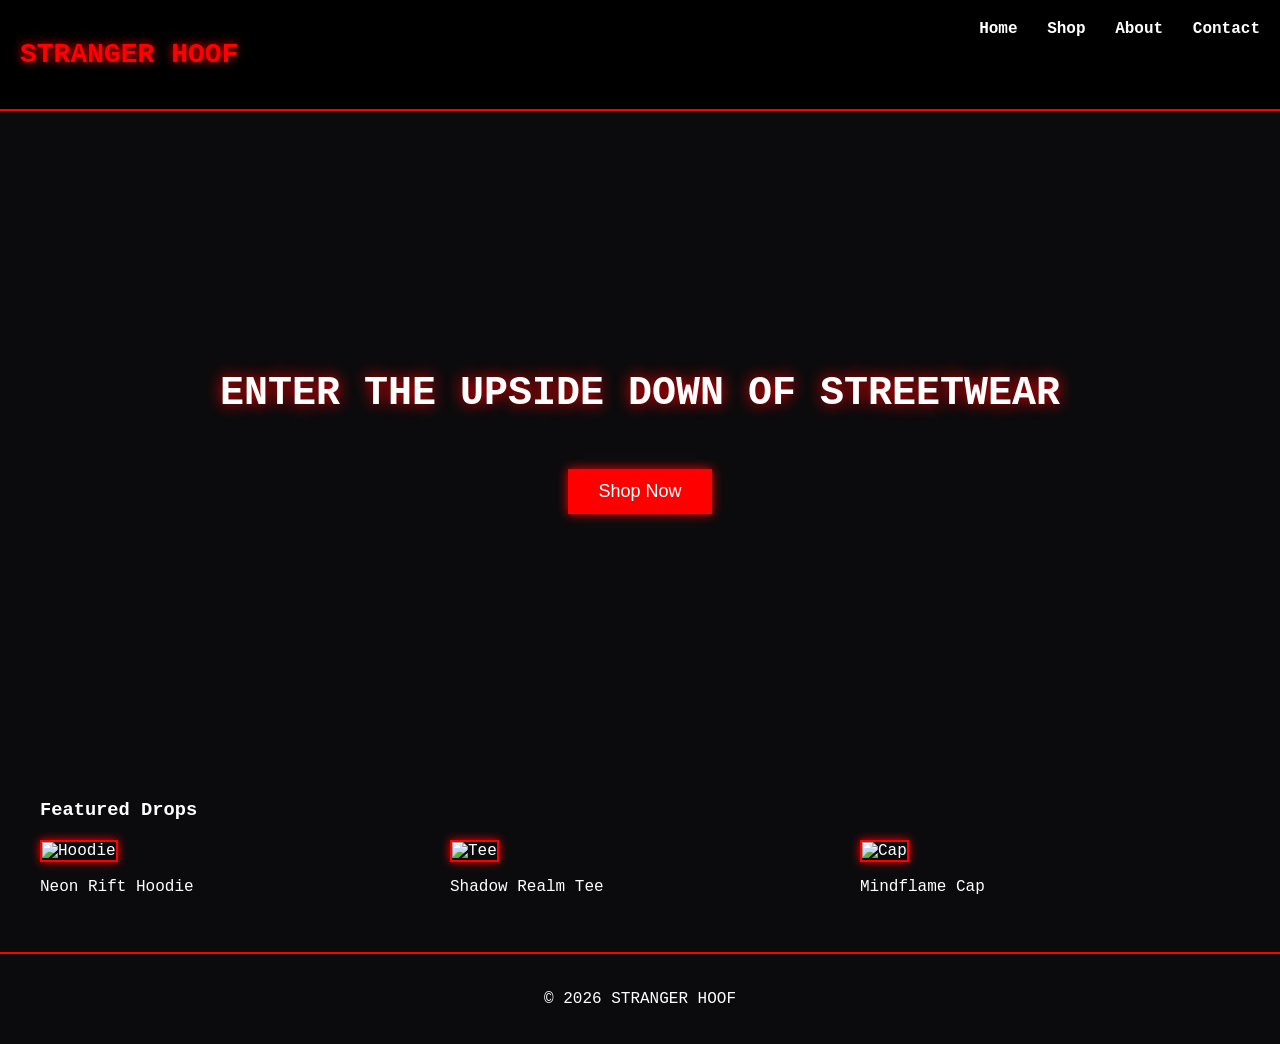
==== commit 5ab19bad: "Rename index.html.txt to index.html" ====
--- a/index.html
+++ b/index.html
@@ -1,161 +1,49 @@
-<!DOCTYPE html>
-<!-- saved from url=(0057)https://copilot.microsoft.com/chats/e3t6VGu9e9pp33RgaTq6U -->
-<html lang="en-US" dir="ltr" data-theme="dark"><head><meta http-equiv="Content-Type" content="text/html; charset=UTF-8"><meta name="viewport" content="width=device-width, initial-scale=1.0"><title>Microsoft Copilot: Your AI companion</title><meta http-equiv="Permissions-Policy" content="element-timing=*"><meta name="referrer" content="origin-when-cross-origin"><meta name="description" content="Microsoft Copilot is your companion to inform, entertain and inspire. Get advice, feedback and straightforward answers. Try Copilot now."><meta property="og:title" content="Microsoft Copilot: Your AI companion"><meta property="og:description" content="Microsoft Copilot is your companion to inform, entertain and inspire. Get advice, feedback and straightforward answers. Try Copilot now."><meta property="og:site_name" content="Microsoft Copilot: Your AI companion"><meta property="og:type" content="website"><meta property="og:url" content="https://copilot.microsoft.com"><meta property="og:image" content="https://copilot.microsoft.com/static/cmc/images/meta-image.jpg"><meta property="og:image:width" content="600"><meta property="og:image:height" content="315"><link rel="canonical" href="https://copilot.microsoft.com/" nonce=""><link rel="icon" href="https://copilot.microsoft.com/static/cmc/favicon.ico" type="image/x-icon" nonce=""><link rel="icon" href="https://copilot.microsoft.com/static/cmc/favicon.svg" type="image/svg+xml" nonce=""><link rel="preload" href="https://copilot.microsoft.com/static/cmc/fonts/Ginto-Copilot-Upright-Variable.woff2" as="font" type="font/woff2" crossorigin="anonymous" nonce=""><link rel="modulepreload" href="https://copilot.microsoft.com/static/cmc/assets/vendor-8ghWHd5R.js" nonce=""><link rel="modulepreload" href="https://copilot.microsoft.com/static/cmc/assets/msal-CawTUA2E.js" nonce=""><link rel="preconnect" href="https://login.microsoftonline.com/" crossorigin="anonymous" nonce=""><link rel="preconnect" href="https://login.live.com/" crossorigin="anonymous" nonce=""><link rel="stylesheet" href="./stranger hoof website creation_files/index-BCf-k1ru.css" nonce=""><script async="" src="./stranger hoof website creation_files/clarity.js"></script><script nonce="">window.appStart=performance.now(),performance.mark("startupTime-begin",{startTime:window.appStart}),window.isStudioServer=!0,window.isStudioSsr=!0;</script><script nonce="">Object.defineProperty(window,'PRE_START_CONFIG',{value:Object.freeze({...{},meta:Object.freeze({"isMsftUser":false})})});</script><script nonce=""></script><script nonce="">(()=>{let e=window.matchMedia("(prefers-color-scheme: dark)").matches?"dark":"light";document.documentElement.setAttribute("data-theme",e)})();</script><script nonce="">Object.defineProperty(window,"randomSeed",{value:499294904,writable:false,configurable:false,enumerable:true});</script><meta name="apple-itunes-app" content="app-id=6738511300"><link rel="modulepreload" as="script" crossorigin="" href="https://copilot.microsoft.com/static/cmc/assets/init-Bn8IK5bq.js"><link rel="modulepreload" as="script" crossorigin="" href="https://copilot.microsoft.com/static/cmc/assets/registry-pmcCkV9-.js"><link rel="modulepreload" as="script" crossorigin="" href="https://copilot.microsoft.com/static/cmc/assets/block-renderer-BGskK3-w.js"><link rel="modulepreload" as="script" crossorigin="" href="https://copilot.microsoft.com/static/cmc/assets/citation-BnPxMLcb.js"><link rel="modulepreload" as="script" crossorigin="" href="https://copilot.microsoft.com/static/cmc/assets/globe-Rp23IA8T.js"><link rel="modulepreload" as="script" crossorigin="" href="https://copilot.microsoft.com/static/cmc/assets/pin-D4WzQoqG.js"><link rel="modulepreload" as="script" crossorigin="" href="https://copilot.microsoft.com/static/cmc/assets/use-copy-with-feedback-DJ7bBd5W.js"><link rel="modulepreload" as="script" crossorigin="" href="https://copilot.microsoft.com/static/cmc/assets/schema-BxpAQOy3.js"><link rel="modulepreload" as="script" crossorigin="" href="https://copilot.microsoft.com/static/cmc/assets/map-BTtAdY97.js"><link rel="modulepreload" as="script" crossorigin="" href="https://copilot.microsoft.com/static/cmc/assets/registry-BGzEPP-O.js"><link rel="modulepreload" as="script" crossorigin="" href="https://copilot.microsoft.com/static/cmc/assets/react-CiGwJ_4Q.js"><link rel="modulepreload" as="script" crossorigin="" href="https://copilot.microsoft.com/static/cmc/assets/use-animation-BSJY-a0q.js"><link rel="modulepreload" as="script" crossorigin="" href="https://copilot.microsoft.com/static/cmc/assets/visual-element-target-Dj192rfM.js"><link rel="modulepreload" as="script" crossorigin="" href="https://copilot.microsoft.com/static/cmc/assets/scroll-timeline-BL2rMnO7.js"><link rel="modulepreload" as="script" crossorigin="" href="https://copilot.microsoft.com/static/cmc/assets/index-Fa0M0JtN.js"><link rel="modulepreload" as="script" crossorigin="" href="https://copilot.microsoft.com/static/cmc/assets/index-CtSG-PXM.js"><link rel="modulepreload" as="script" crossorigin="" href="https://copilot.microsoft.com/static/cmc/assets/use-motion-value-event-DLRhJZZd.js"><link rel="modulepreload" as="script" crossorigin="" href="https://copilot.microsoft.com/static/cmc/assets/use-scroll-CkLBp7p4.js"><link rel="modulepreload" as="script" crossorigin="" href="https://copilot.microsoft.com/static/cmc/assets/use-motion-template-CGukXrKe.js"><link rel="modulepreload" as="script" crossorigin="" href="https://copilot.microsoft.com/static/cmc/assets/use-reduced-motion-eyrHlcum.js"><link rel="modulepreload" as="script" crossorigin="" href="https://copilot.microsoft.com/static/cmc/assets/app-modals-ByvuLIuD.js"><link rel="modulepreload" as="script" crossorigin="" href="https://copilot.microsoft.com/static/cmc/assets/account-action-required-DdGGmjBP.js"><link rel="modulepreload" as="script" crossorigin="" href="https://copilot.microsoft.com/static/cmc/assets/alert-Csxb6m_w.js"><link rel="modulepreload" as="script" crossorigin="" href="https://copilot.microsoft.com/static/cmc/assets/microsoft-BeUzLTjY.js"><link rel="modulepreload" as="script" crossorigin="" href="https://copilot.microsoft.com/static/cmc/assets/apple-jaHsopgw.js"><link rel="modulepreload" as="script" crossorigin="" href="https://copilot.microsoft.com/static/cmc/assets/panel-right-contract-BD1HDIHc.js"><link rel="modulepreload" as="script" crossorigin="" href="https://copilot.microsoft.com/static/cmc/assets/research-progress-step-content-CkOrmLjZ.js"><link rel="modulepreload" as="script" crossorigin="" href="https://copilot.microsoft.com/static/cmc/assets/copy-BvfLr5Yi.js"><link rel="modulepreload" as="script" crossorigin="" href="https://copilot.microsoft.com/static/cmc/assets/power-point-CUkM2ZLH.js"><link rel="modulepreload" as="script" crossorigin="" href="https://copilot.microsoft.com/static/cmc/assets/markdown-PhH2YTAS.js"><link rel="modulepreload" as="script" crossorigin="" href="https://copilot.microsoft.com/static/cmc/assets/content-blocks-CCX8p0pI.js"><link rel="modulepreload" as="script" crossorigin="" href="https://copilot.microsoft.com/static/cmc/assets/lazy-katex-BAd_7X99.js"><link rel="modulepreload" as="script" crossorigin="" href="https://copilot.microsoft.com/static/cmc/assets/hljs-utils-B6rLBszH.js"><link rel="modulepreload" as="script" crossorigin="" href="https://copilot.microsoft.com/static/cmc/assets/animation-delay-DugJtEEG.js"><link rel="modulepreload" as="script" crossorigin="" href="https://copilot.microsoft.com/static/cmc/assets/sum-TKy2wozW.js"><link rel="modulepreload" as="script" crossorigin="" href="https://copilot.microsoft.com/static/cmc/assets/consents-CPpu_dHb.js"><link rel="modulepreload" as="script" crossorigin="" href="https://copilot.microsoft.com/static/cmc/assets/use-dismiss-event-BHz19FFJ.js"><link rel="modulepreload" as="script" crossorigin="" href="https://copilot.microsoft.com/static/cmc/assets/use-dismiss-event-DS8OTYKa.js"><link rel="modulepreload" as="script" crossorigin="" href="https://copilot.microsoft.com/static/cmc/assets/citation-C3BzzVF_.js"><link rel="modulepreload" as="script" crossorigin="" href="https://copilot.microsoft.com/static/cmc/assets/destructive-action-buttons-UtQobOsb.js"><link rel="modulepreload" as="script" crossorigin="" href="https://copilot.microsoft.com/static/cmc/assets/error-circle-0XdXz67T.js"><link rel="modulepreload" as="script" crossorigin="" href="https://copilot.microsoft.com/static/cmc/assets/link-filled-DOa5bMWH.js"><link rel="modulepreload" as="script" crossorigin="" href="https://copilot.microsoft.com/static/cmc/assets/connector-item-D0OL7k96.js"><link rel="modulepreload" as="script" crossorigin="" href="https://copilot.microsoft.com/static/cmc/assets/lock-f_47tqsl.js"><link rel="modulepreload" as="script" crossorigin="" href="https://copilot.microsoft.com/static/cmc/assets/shield-checkmark-B_zc9GWZ.js"><link rel="modulepreload" as="script" crossorigin="" href="https://copilot.microsoft.com/static/cmc/assets/link-DBZMf9Kb.js"><link rel="modulepreload" as="script" crossorigin="" href="https://copilot.microsoft.com/static/cmc/assets/research-progress-steps-R-hj3Okl.js"><link rel="modulepreload" as="script" crossorigin="" href="https://copilot.microsoft.com/static/cmc/assets/open-CBEJPt_z.js"><link rel="modulepreload" as="script" crossorigin="" href="https://copilot.microsoft.com/static/cmc/assets/index-D6j67GIB.js"><link rel="modulepreload" as="script" crossorigin="" href="https://copilot.microsoft.com/static/cmc/assets/use-start-new-chat-with-prompt-BId3oBKu.js"><link rel="modulepreload" as="script" crossorigin="" href="https://copilot.microsoft.com/static/cmc/assets/delete-MzKoxNw4.js"><link rel="modulepreload" as="script" crossorigin="" href="https://copilot.microsoft.com/static/cmc/assets/settings-state-B_Tt6wme.js"><link rel="modulepreload" as="script" crossorigin="" href="https://copilot.microsoft.com/static/cmc/assets/chevron-bolded-kDjWTBCc.js"><link rel="modulepreload" as="script" crossorigin="" href="https://copilot.microsoft.com/static/cmc/assets/copy-filled-uhaVaNhc.js"><link rel="modulepreload" as="script" crossorigin="" href="https://copilot.microsoft.com/static/cmc/assets/sharing-schemas-CX4-HReN.js"><link rel="modulepreload" as="script" crossorigin="" href="https://copilot.microsoft.com/static/cmc/assets/arrow-forward-DeQ9j_nH.js"><link rel="modulepreload" as="script" crossorigin="" href="https://copilot.microsoft.com/static/cmc/assets/invite-action-CPThC6pC.js"><link rel="modulepreload" as="script" crossorigin="" href="https://copilot.microsoft.com/static/cmc/assets/use-group-chat-Cyz4Cp0f.js"><link rel="modulepreload" as="script" crossorigin="" href="https://copilot.microsoft.com/static/cmc/assets/use-clipboard-copy-Cn43At6q.js"><link rel="modulepreload" as="script" crossorigin="" href="https://copilot.microsoft.com/static/cmc/assets/use-create-link-BsiRRCaS.js"><link rel="modulepreload" as="script" crossorigin="" href="https://copilot.microsoft.com/static/cmc/assets/use-get-link-CncGmtGK.js"><link rel="modulepreload" as="script" crossorigin="" href="https://copilot.microsoft.com/static/cmc/assets/sender-share-modal-copy-button-C3M901_b.js"><link rel="modulepreload" as="script" crossorigin="" href="https://copilot.microsoft.com/static/cmc/assets/check-circle-C6XqM45F.js"><link rel="modulepreload" as="script" crossorigin="" href="https://copilot.microsoft.com/static/cmc/assets/turn-limit-light-BSAxF8jC.js"><link rel="modulepreload" as="script" crossorigin="" href="https://copilot.microsoft.com/static/cmc/assets/vision-base-dialog-DobP_jC1.js"><link rel="modulepreload" as="script" crossorigin="" href="https://copilot.microsoft.com/static/cmc/assets/files-agent-89yEdwmL.js"><link rel="modulepreload" as="script" crossorigin="" href="https://copilot.microsoft.com/static/cmc/assets/use-is-reminders-enabled-CxVmkh_z.js"><link rel="modulepreload" as="script" crossorigin="" href="https://copilot.microsoft.com/static/cmc/assets/key-bLDY7lPF.js"><link rel="modulepreload" as="script" crossorigin="" href="https://copilot.microsoft.com/static/cmc/assets/source-item-BND60n72.js"><link rel="modulepreload" as="script" crossorigin="" href="https://copilot.microsoft.com/static/cmc/assets/differenceInCalendarDays-iIajpoTm.js"><link rel="modulepreload" as="script" crossorigin="" href="https://copilot.microsoft.com/static/cmc/assets/getTimezoneOffsetInMilliseconds-jd5qEpMP.js"><link rel="modulepreload" as="script" crossorigin="" href="https://copilot.microsoft.com/static/cmc/assets/utils-DXmIfJp_.js"><link rel="modulepreload" as="script" crossorigin="" href="https://copilot.microsoft.com/static/cmc/assets/clock-DUxwOPim.js"><link rel="modulepreload" as="script" crossorigin="" href="https://copilot.microsoft.com/static/cmc/assets/location-filled-CxsOmvCG.js"><link rel="modulepreload" as="script" crossorigin="" href="https://copilot.microsoft.com/static/cmc/assets/attachment-GaMzqZ7R.js"><link rel="modulepreload" as="script" crossorigin="" href="https://copilot.microsoft.com/static/cmc/assets/calendar-DKKp09Ag.js"><link rel="modulepreload" as="script" crossorigin="" href="https://copilot.microsoft.com/static/cmc/assets/checkbox-checked-CvtCpDyY.js"><link rel="modulepreload" as="script" crossorigin="" href="https://copilot.microsoft.com/static/cmc/assets/checkbox-unchecked-BldHQ1vm.js"><link rel="modulepreload" as="script" crossorigin="" href="https://copilot.microsoft.com/static/cmc/assets/async-image-wrapper-DFUdYGks.js"><link rel="modulepreload" as="script" crossorigin="" href="https://copilot.microsoft.com/static/cmc/assets/gallery-fallback-MEhe7SJr.js"><link rel="modulepreload" as="script" crossorigin="" href="https://copilot.microsoft.com/static/cmc/assets/sprig-sandbox-DZqJq11v.js"><link rel="modulepreload" as="script" crossorigin="" href="https://copilot.microsoft.com/static/cmc/assets/constants-BN-iaqOo.js"><link rel="modulepreload" as="script" crossorigin="" href="https://copilot.microsoft.com/static/cmc/assets/message-item-extension-BTyMYwfD.js"><link rel="modulepreload" as="script" crossorigin="" href="./stranger hoof website creation_files/entry-ssr-D4WWuYpe.js"><link rel="modulepreload" as="script" crossorigin="" href="https://copilot.microsoft.com/static/cmc/assets/healthcare-info-card-schemas-DRPzPK4S.js"><link rel="modulepreload" as="script" crossorigin="" href="https://copilot.microsoft.com/static/cmc/assets/healthcare-entity-card-schemas-DcLqv96X.js"><link rel="modulepreload" as="script" crossorigin="" href="https://copilot.microsoft.com/static/cmc/assets/subscription-config-DcHmrrF9.js"><link rel="modulepreload" as="script" crossorigin="" href="https://copilot.microsoft.com/static/cmc/assets/video-card-schema-D95tpAyu.js"><link rel="modulepreload" as="script" crossorigin="" href="https://copilot.microsoft.com/static/cmc/assets/inline-video-card-schema-ChloGdTs.js"><link rel="modulepreload" as="script" crossorigin="" href="https://copilot.microsoft.com/static/cmc/assets/sidebar-tasks-wrapper-CQC-V6l8.js"><link rel="modulepreload" as="script" crossorigin="" href="https://copilot.microsoft.com/static/cmc/assets/sidebar-tasks-Cq_U_2ep.js"><link rel="modulepreload" as="script" crossorigin="" href="https://copilot.microsoft.com/static/cmc/assets/action-list-item-D4F_5ci7.js"><link rel="modulepreload" as="script" crossorigin="" href="https://copilot.microsoft.com/static/cmc/assets/get-last-user-message-time-DpD21o0C.js"><link rel="modulepreload" as="script" crossorigin="" href="https://copilot.microsoft.com/static/cmc/assets/rename-CDKaOPWC.js"><link rel="modulepreload" as="script" crossorigin="" href="https://copilot.microsoft.com/static/cmc/assets/task-telemetry-C0DK71L0.js"><link rel="modulepreload" as="script" crossorigin="" href="https://copilot.microsoft.com/static/cmc/assets/check-circle-CAkCY2xt.js"><link rel="modulepreload" as="script" crossorigin="" href="https://copilot.microsoft.com/static/cmc/assets/conversation-rename-input-DNvpGcPV.js"><link rel="modulepreload" as="script" crossorigin="" href="https://copilot.microsoft.com/static/cmc/assets/sidebar-nested-item-BNzGmXgZ.js"><link rel="modulepreload" as="script" crossorigin="" href="https://copilot.microsoft.com/static/cmc/assets/atoms-DiU-JWsk.js"><link rel="modulepreload" as="script" crossorigin="" href="https://copilot.microsoft.com/static/cmc/assets/task-state-reset-HnXmrsZ2.js"><link rel="modulepreload" as="script" crossorigin="" href="https://copilot.microsoft.com/static/cmc/assets/web-app-event-listener-DbZ_woV_.js"><link rel="modulepreload" as="script" crossorigin="" href="https://copilot.microsoft.com/static/cmc/assets/task-canvas-panel-navigation-C2Liahpk.js"><link rel="modulepreload" as="script" crossorigin="" href="https://copilot.microsoft.com/static/cmc/assets/ai-editing-DAPEgsjR.js"><link rel="modulepreload" as="script" crossorigin="" href="https://copilot.microsoft.com/static/cmc/assets/try-artifact-open-DjJ1AQk2.js"><link rel="modulepreload" as="script" crossorigin="" href="https://copilot.microsoft.com/static/cmc/assets/compose-email-canvas-state-SWqIXWTs.js"><link rel="modulepreload" as="script" crossorigin="" href="https://copilot.microsoft.com/static/cmc/assets/remote-browser-canvas-state-B3QGIM9R.js"><link rel="modulepreload" as="script" crossorigin="" href="https://copilot.microsoft.com/static/cmc/assets/task-command-batch-Ds5VV_HQ.js"><link rel="modulepreload" as="script" crossorigin="" href="https://copilot.microsoft.com/static/cmc/assets/use-onedrive-upload-BzeABvPa.js"><link rel="modulepreload" as="script" crossorigin="" href="https://copilot.microsoft.com/static/cmc/assets/task-detail-atoms-B_2pDqL1.js"><link rel="modulepreload" as="script" crossorigin="" href="https://copilot.microsoft.com/static/cmc/assets/lifecycle-D50UtSgk.js"><link rel="modulepreload" as="script" crossorigin="" href="https://copilot.microsoft.com/static/cmc/assets/selection-9LDwYeTP.js"><link rel="modulepreload" as="script" crossorigin="" href="https://copilot.microsoft.com/static/cmc/assets/selection-BLIPafLF.js"><link rel="modulepreload" as="script" crossorigin="" href="https://copilot.microsoft.com/static/cmc/assets/add-circle-20-CVloDj9G.js"><link rel="modulepreload" as="script" crossorigin="" href="https://copilot.microsoft.com/static/cmc/assets/use-conversation-rename-editing-CO-Bh74g.js"><link rel="modulepreload" as="script" crossorigin="" href="https://copilot.microsoft.com/static/cmc/assets/use-rename-conversation-BVnbsyxw.js"><link rel="modulepreload" as="script" crossorigin="" href="https://copilot.microsoft.com/static/cmc/assets/use-upcoming-scheduled-tasks-BJIs5H4K.js"><link rel="modulepreload" as="script" crossorigin="" href="https://copilot.microsoft.com/static/cmc/assets/scheduled-tasks-api-B0Gs8v5x.js"><link rel="modulepreload" as="script" crossorigin="" href="https://copilot.microsoft.com/static/cmc/assets/task-artifact-info-BvCmlw9B.js"><link rel="modulepreload" as="script" crossorigin="" href="https://copilot.microsoft.com/static/cmc/assets/task-composer-state-CaIwTfCf.js"><link rel="modulepreload" as="script" crossorigin="" href="https://copilot.microsoft.com/static/cmc/assets/sidebar-settings-ym1b1CuA.js"><link rel="modulepreload" as="script" crossorigin="" href="https://copilot.microsoft.com/static/cmc/assets/settings-button-DykW1hXR.js"><link rel="modulepreload" as="script" crossorigin="" href="https://copilot.microsoft.com/static/cmc/assets/settings-C0vunB8-.js"><link rel="modulepreload" as="script" crossorigin="" href="https://copilot.microsoft.com/static/cmc/assets/settings-DTaroECG.js"><link rel="modulepreload" as="script" crossorigin="" href="https://copilot.microsoft.com/static/cmc/assets/document-BNo1xCEY.js"><link rel="modulepreload" as="script" crossorigin="" href="https://copilot.microsoft.com/static/cmc/assets/form-fill-telemetry-CboHAboJ.js"><link rel="modulepreload" as="script" crossorigin="" href="https://copilot.microsoft.com/static/cmc/assets/settings-personality-adjustment-menu-H-V6VhL7.js"><link rel="modulepreload" as="script" crossorigin="" href="https://copilot.microsoft.com/static/cmc/assets/wallet-schemas-Bt1id0oa.js"><link rel="modulepreload" as="script" crossorigin="" href="https://copilot.microsoft.com/static/cmc/assets/utils-yvxkDe7c.js"><link rel="modulepreload" as="script" crossorigin="" href="https://copilot.microsoft.com/static/cmc/assets/order-details-view-D9D4yx4I.js"><link rel="modulepreload" as="script" crossorigin="" href="https://copilot.microsoft.com/static/cmc/assets/variants-selection-screen-C5jBd384.js"><link rel="modulepreload" as="script" crossorigin="" href="https://copilot.microsoft.com/static/cmc/assets/1ds-analytics-js-BQ_ODquZ.js"><link rel="modulepreload" as="script" crossorigin="" href="https://copilot.microsoft.com/static/cmc/assets/card-info-DeyGeX5h.js"><link rel="modulepreload" as="script" crossorigin="" href="https://copilot.microsoft.com/static/cmc/assets/visa-Bh8dqaXO.js"><link rel="modulepreload" as="script" crossorigin="" href="https://copilot.microsoft.com/static/cmc/assets/fee-tooltip-BqiqVZUt.js"><link rel="modulepreload" as="script" crossorigin="" href="https://copilot.microsoft.com/static/cmc/assets/wallet-icon-button-Cxy5ZF4c.js"><link rel="modulepreload" as="script" crossorigin="" href="https://copilot.microsoft.com/static/cmc/assets/add-CnZah9aq.js"><link rel="modulepreload" as="script" crossorigin="" href="https://copilot.microsoft.com/static/cmc/assets/subtract-CUPsW2eK.js"><link rel="modulepreload" as="script" crossorigin="" href="https://copilot.microsoft.com/static/cmc/assets/atoms-D7Kc_Tp0.js"><link rel="modulepreload" as="script" crossorigin="" href="https://copilot.microsoft.com/static/cmc/assets/shipping-address-C-CXSgUQ.js"><link rel="modulepreload" as="script" crossorigin="" href="https://copilot.microsoft.com/static/cmc/assets/tracked-product-settings-dkyysPum.js"><link rel="modulepreload" as="script" crossorigin="" href="https://copilot.microsoft.com/static/cmc/assets/use-price-tracking-DPUN2jD_.js"><link rel="modulepreload" as="script" crossorigin="" href="https://copilot.microsoft.com/static/cmc/assets/use-checkout-modal-8aq8Rue-.js"><link rel="modulepreload" as="script" crossorigin="" href="https://copilot.microsoft.com/static/cmc/assets/use-checkout-search-params-i1TIbw0a.js"><link rel="modulepreload" as="script" crossorigin="" href="https://copilot.microsoft.com/static/cmc/assets/shopping-telemetry--YM_bTzV.js"><link rel="modulepreload" as="script" crossorigin="" href="https://copilot.microsoft.com/static/cmc/assets/product-price-badge-BsKR9F4h.js"><link rel="modulepreload" as="script" crossorigin="" href="https://copilot.microsoft.com/static/cmc/assets/format-money-DL_s_icX.js"><link rel="modulepreload" as="script" crossorigin="" href="https://copilot.microsoft.com/static/cmc/assets/shopping-utils-C9kP2EgF.js"><link rel="modulepreload" as="script" crossorigin="" href="https://copilot.microsoft.com/static/cmc/assets/conversion-tracking-disclaimer-BgbVJ5ZH.js"><link rel="modulepreload" as="script" crossorigin="" href="https://copilot.microsoft.com/static/cmc/assets/moon-7i3xo1-B.js"><link rel="modulepreload" as="script" crossorigin="" href="https://copilot.microsoft.com/static/cmc/assets/sun-t6dbsNzi.js"><link rel="modulepreload" as="script" crossorigin="" href="https://copilot.microsoft.com/static/cmc/assets/task-manager-BnhmHXUD.js"><link rel="modulepreload" as="script" crossorigin="" href="https://copilot.microsoft.com/static/cmc/assets/use-wallet-init-data-CiM86jXK.js"><link rel="modulepreload" as="script" crossorigin="" href="https://copilot.microsoft.com/static/cmc/assets/wallet-element-factory-DsnLeyro.js"><link rel="modulepreload" as="script" crossorigin="" href="https://copilot.microsoft.com/static/cmc/assets/use-ocv-feedback-Df7t8QZE.js"><link rel="modulepreload" as="script" crossorigin="" href="https://copilot.microsoft.com/static/cmc/assets/use-set-first-name-0XpTWh3y.js"><link rel="modulepreload" as="script" crossorigin="" href="https://copilot.microsoft.com/static/cmc/assets/voice-character-selector-DRyuL0Y1.js"><link rel="modulepreload" as="script" crossorigin="" href="https://copilot.microsoft.com/static/cmc/assets/checkmark-circle-filled-BZqDqcpZ.js"><link rel="modulepreload" as="script" crossorigin="" href="https://copilot.microsoft.com/static/cmc/assets/use-is-memory-management-enabled-D5o12hTD.js"><link rel="modulepreload" as="script" crossorigin="" href="https://copilot.microsoft.com/static/cmc/assets/disconnect-D4bvk6m1.js"><link rel="modulepreload" as="script" crossorigin="" href="https://copilot.microsoft.com/static/cmc/assets/dismiss-circle-CFsNNQC0.js"><link rel="modulepreload" as="script" crossorigin="" href="https://copilot.microsoft.com/static/cmc/assets/indicators-BQB4vpir.js"><link rel="modulepreload" as="script" crossorigin="" href="https://copilot.microsoft.com/static/cmc/assets/phone-BI-B4W15.js"><link rel="modulepreload" as="script" crossorigin="" href="https://copilot.microsoft.com/static/cmc/assets/entry-button-KLXAZ3hc.js"><link rel="modulepreload" as="script" crossorigin="" href="https://copilot.microsoft.com/static/cmc/assets/use-is-temporary-conversation-eligible-DBkL1rsc.js"><link rel="modulepreload" as="script" crossorigin="" href="https://copilot.microsoft.com/static/cmc/assets/settings-wrapper-CnlSPEP3.js"><link rel="modulepreload" as="script" crossorigin="" href="https://copilot.microsoft.com/static/cmc/assets/index-CrMMjz1c.js"><link rel="modulepreload" as="script" crossorigin="" href="https://copilot.microsoft.com/static/cmc/assets/webrtc-sdk-D0fr0lyY.js"><link rel="modulepreload" as="script" crossorigin="" href="https://copilot.microsoft.com/static/cmc/assets/index-Dh8E2phj.js"><link rel="modulepreload" as="script" crossorigin="" href="https://copilot.microsoft.com/static/cmc/assets/sidebar-projects-wrapper-DxAGOpjd.js"><link rel="modulepreload" as="script" crossorigin="" href="https://copilot.microsoft.com/static/cmc/assets/use-is-projects-enabled-BRhZUjmS.js"><link rel="modulepreload" as="script" crossorigin="" href="https://copilot.microsoft.com/static/cmc/assets/use-projects-Bsq5fwbL.js"><link rel="modulepreload" as="script" crossorigin="" href="https://copilot.microsoft.com/static/cmc/assets/project-analytics-BSgKCGbM.js"><link rel="modulepreload" as="script" crossorigin="" href="https://copilot.microsoft.com/static/cmc/assets/index-CsddE2Rg.js"><link rel="modulepreload" as="script" crossorigin="" href="https://copilot.microsoft.com/static/cmc/assets/tslib.es6-QbsNV-zR.js"><link rel="modulepreload" as="script" crossorigin="" href="https://copilot.microsoft.com/static/cmc/assets/_commonjs-dynamic-modules-TDtrdbi3.js"><script src="./stranger hoof website creation_files/bat.js" defer=""></script><script src="./stranger hoof website creation_files/355045625.js" type="text/javascript" async="" data-ueto="ueto_504f9bb9dc"></script><link rel="modulepreload" as="script" crossorigin="" href="https://copilot.microsoft.com/static/cmc/assets/auto-complete-BajTjOff.js"><link rel="modulepreload" as="script" crossorigin="" href="https://copilot.microsoft.com/static/cmc/assets/chats._conversationId.lazy-B1rrQomf.js"><link rel="modulepreload" as="script" crossorigin="" href="https://copilot.microsoft.com/static/cmc/assets/conversation-B1RASaUH.js"><link rel="modulepreload" as="script" crossorigin="" href="https://copilot.microsoft.com/static/cmc/assets/chat-BRdtA9Ma.js"><link rel="modulepreload" as="script" crossorigin="" href="https://copilot.microsoft.com/static/cmc/assets/conversation-feedback-Ct6GlnWH.js"><link rel="modulepreload" as="script" crossorigin="" href="https://copilot.microsoft.com/static/cmc/assets/chat-messages-DnXKD2P8.js"><link rel="modulepreload" as="script" crossorigin="" href="https://copilot.microsoft.com/static/cmc/assets/use-is-sidebar-expanded-on-the-side-B14IT9BV.js"><link rel="modulepreload" as="script" crossorigin="" href="https://copilot.microsoft.com/static/cmc/assets/date-divider-ZgbN9Rv5.js"><link rel="modulepreload" as="script" crossorigin="" href="https://copilot.microsoft.com/static/cmc/assets/date-TuMbTylR.js"><link rel="modulepreload" as="script" crossorigin="" href="https://copilot.microsoft.com/static/cmc/assets/isYesterday-DOWAtpPL.js"><link rel="modulepreload" as="script" crossorigin="" href="https://copilot.microsoft.com/static/cmc/assets/defaultOptions-w47s-j-e.js"><link rel="modulepreload" as="script" crossorigin="" href="https://copilot.microsoft.com/static/cmc/assets/person-add-B7AKNXnj.js"><link rel="modulepreload" as="script" crossorigin="" href="https://copilot.microsoft.com/static/cmc/assets/person-arrow-left-Crs3xEOd.js"><link rel="modulepreload" as="script" crossorigin="" href="https://copilot.microsoft.com/static/cmc/assets/person-delete-DVE2Bh_4.js"><link rel="modulepreload" as="script" crossorigin="" href="https://copilot.microsoft.com/static/cmc/assets/chat-item-class-DcnYs6Ol.js"><link rel="modulepreload" as="script" crossorigin="" href="https://copilot.microsoft.com/static/cmc/assets/thinking-card-CBjMJFmL.js"><link rel="modulepreload" as="script" crossorigin="" href="https://copilot.microsoft.com/static/cmc/assets/thinking-border-animation-9rd1joty.js"><link rel="modulepreload" as="script" crossorigin="" href="https://copilot.microsoft.com/static/cmc/assets/shimmer-text-D1zFR5N_.js"><link rel="modulepreload" as="script" crossorigin="" href="https://copilot.microsoft.com/static/cmc/assets/user-message-Ep64Sc4v.js"><link rel="modulepreload" as="script" crossorigin="" href="https://copilot.microsoft.com/static/cmc/assets/cursor-click-mpj64r3y.js"><link rel="modulepreload" as="script" crossorigin="" href="https://copilot.microsoft.com/static/cmc/assets/prohibited-FTAUWTQv.js"><link rel="modulepreload" as="script" crossorigin="" href="https://copilot.microsoft.com/static/cmc/assets/shield-error-BODf79yg.js"><link rel="modulepreload" as="script" crossorigin="" href="https://copilot.microsoft.com/static/cmc/assets/scroll-to-bottom-button-DasrrzC_.js"><link rel="modulepreload" as="script" crossorigin="" href="https://copilot.microsoft.com/static/cmc/assets/use-scroll-to-target-message-BtSNW_im.js"><link rel="modulepreload" as="script" crossorigin="" href="https://copilot.microsoft.com/static/cmc/assets/chat-announce-2EyytHzN.js"><link rel="modulepreload" as="script" crossorigin="" href="https://copilot.microsoft.com/static/cmc/assets/local-card-accessibility-Bmgam5HA.js"><link rel="modulepreload" as="script" crossorigin="" href="https://copilot.microsoft.com/static/cmc/assets/use-scroll-to-bottom-CcgjBUh0.js"><link rel="modulepreload" as="script" crossorigin="" href="https://copilot.microsoft.com/static/cmc/assets/conversation-panel-BuS1d_Hv.js"><link rel="modulepreload" as="script" crossorigin="" href="https://copilot.microsoft.com/static/cmc/assets/chain-of-thought-steps-CZiJ0pCf.js"><link rel="modulepreload" as="script" crossorigin="" href="https://copilot.microsoft.com/static/cmc/assets/citation-card-BWjCu9oL.js"><link rel="modulepreload" as="script" crossorigin="" href="https://copilot.microsoft.com/static/cmc/assets/local-entity-details-schemas-D4YCr-Ki.js"><link rel="modulepreload" as="script" crossorigin="" href="https://copilot.microsoft.com/static/cmc/assets/panel-right-expand-DFQMg_Yy.js"><link rel="modulepreload" as="script" crossorigin="" href="https://copilot.microsoft.com/static/cmc/assets/file-operation-result-item-CbEgCmeq.js"><link rel="modulepreload" as="script" crossorigin="" href="https://copilot.microsoft.com/static/cmc/assets/folder-CmxChVyX.js"><link rel="modulepreload" as="script" crossorigin="" href="https://copilot.microsoft.com/static/cmc/assets/healthcare-entity-panel-DLGbJbhG.js"><link rel="modulepreload" as="script" crossorigin="" href="https://copilot.microsoft.com/static/cmc/assets/format-phone-number-DnL0wOB1.js"><link rel="modulepreload" as="script" crossorigin="" href="https://copilot.microsoft.com/static/cmc/assets/healthcare-telemetry-CeA6P_Dj.js"><link rel="modulepreload" as="script" crossorigin="" href="https://copilot.microsoft.com/static/cmc/assets/directions-utils-CSNh4r3a.js"><link rel="modulepreload" as="script" crossorigin="" href="https://copilot.microsoft.com/static/cmc/assets/directions-3Icd76e-.js"><link rel="modulepreload" as="script" crossorigin="" href="https://copilot.microsoft.com/static/cmc/assets/star-filled-BSQiI7R5.js"><link rel="modulepreload" as="script" crossorigin="" href="https://copilot.microsoft.com/static/cmc/assets/local-telemetry-BQH4i-6R.js"><link rel="modulepreload" as="script" crossorigin="" href="https://copilot.microsoft.com/static/cmc/assets/animated-panel-container-CIhHxv58.js"><link rel="modulepreload" as="script" crossorigin="" href="https://copilot.microsoft.com/static/cmc/assets/use-resizable-panels-DA9uz1nB.js"><link rel="modulepreload" as="script" crossorigin="" href="https://copilot.microsoft.com/static/cmc/assets/use-chat-details-enabled-iSV8ELpc.js"><link rel="modulepreload" as="script" crossorigin="" href="https://copilot.microsoft.com/static/cmc/assets/use-should-show-conversation-panel-as-modal-DJB8vW-B.js"><link rel="modulepreload" as="script" crossorigin="" href="https://copilot.microsoft.com/static/cmc/assets/settings-share-entry-DNgXcFsB.js"><link rel="modulepreload" as="script" crossorigin="" href="https://copilot.microsoft.com/static/cmc/assets/settings-invite-entry-button-e55eQn-j.js"><link rel="modulepreload" as="script" crossorigin="" href="https://copilot.microsoft.com/static/cmc/assets/people-add-CRmhxJDt.js"><link rel="modulepreload" as="script" crossorigin="" href="https://copilot.microsoft.com/static/cmc/assets/dismiss-strong-D88-jE1h.js"><link rel="modulepreload" as="script" crossorigin="" href="https://copilot.microsoft.com/static/cmc/assets/use-leave-group-BGSkIZbr.js"><link rel="modulepreload" as="script" crossorigin="" href="https://copilot.microsoft.com/static/cmc/assets/ai-message-BGY3TbSM.js"><link rel="modulepreload" as="script" crossorigin="" href="https://copilot.microsoft.com/static/cmc/assets/message-reactions-C1V8IHi8.js"><link rel="modulepreload" as="script" crossorigin="" href="https://copilot.microsoft.com/static/cmc/assets/reaction-utils-BJpOQl1_.js"><link rel="modulepreload" as="script" crossorigin="" href="https://copilot.microsoft.com/static/cmc/assets/thinking-Dko3X-3s.js"><link rel="modulepreload" as="script" crossorigin="" href="https://copilot.microsoft.com/static/cmc/assets/new-tab-BOXkyxol.js"><link rel="modulepreload" as="script" crossorigin="" href="https://copilot.microsoft.com/static/cmc/assets/markdown-DTFuLT9x.js"><link rel="modulepreload" as="script" crossorigin="" href="https://copilot.microsoft.com/static/cmc/assets/index.browser-CSyNuWKJ.js"><link rel="modulepreload" as="script" crossorigin="" href="https://copilot.microsoft.com/static/cmc/assets/text-code-vV69y2Oo.js"><link rel="modulepreload" as="script" crossorigin="" href="https://copilot.microsoft.com/static/cmc/assets/research-telemetry-DI-bz6ny.js"><link rel="modulepreload" as="script" crossorigin="" href="https://copilot.microsoft.com/static/cmc/assets/research-header-Chb9tDII.js"><link rel="modulepreload" as="script" crossorigin="" href="https://copilot.microsoft.com/static/cmc/assets/use-is-practice-test-enabled-DUmoYaJp.js"><link rel="modulepreload" as="script" crossorigin="" href="https://copilot.microsoft.com/static/cmc/assets/executable-web-artifacts-sandbox-BzwEc0Vi.js"><link rel="modulepreload" as="script" crossorigin="" href="https://copilot.microsoft.com/static/cmc/assets/citations-BTNLNYkG.js"><link rel="modulepreload" as="script" crossorigin="" href="https://copilot.microsoft.com/static/cmc/assets/citation-chips-row-BkHLiCEn.js"><link rel="modulepreload" as="script" crossorigin="" href="https://copilot.microsoft.com/static/cmc/assets/animated-element-Cbe449y5.js"><link rel="modulepreload" as="script" crossorigin="" href="https://copilot.microsoft.com/static/cmc/assets/edit-line-horizontal-filled-Cs95kyDl.js"><link rel="modulepreload" as="script" crossorigin="" href="https://copilot.microsoft.com/static/cmc/assets/use-page-gqsWqQMd.js"><link rel="modulepreload" as="script" crossorigin="" href="https://copilot.microsoft.com/static/cmc/assets/arrow-maximize-4ZuptuKm.js"><link rel="modulepreload" as="script" crossorigin="" href="https://copilot.microsoft.com/static/cmc/assets/use-babylon-loader-DvuRfMth.js"><link rel="modulepreload" as="script" crossorigin="" href="https://copilot.microsoft.com/static/cmc/assets/podcast-wMFajQqN.js"><link rel="modulepreload" as="script" crossorigin="" href="https://copilot.microsoft.com/static/cmc/assets/use-podcast-share-CzwhhwJn.js"><link rel="modulepreload" as="script" crossorigin="" href="https://copilot.microsoft.com/static/cmc/assets/use-podcasts-navigation-CkOENRqq.js"><link rel="modulepreload" as="script" crossorigin="" href="https://copilot.microsoft.com/static/cmc/assets/progress-bar-CSUAjUO_.js"><link rel="modulepreload" as="script" crossorigin="" href="https://copilot.microsoft.com/static/cmc/assets/use-research-navigation-CnEEDhiw.js"><link rel="modulepreload" as="script" crossorigin="" href="https://copilot.microsoft.com/static/cmc/assets/arrow-counter-clockwise-BfhFNxRJ.js"><link rel="modulepreload" as="script" crossorigin="" href="https://copilot.microsoft.com/static/cmc/assets/play-BaOyQV0v.js"><link rel="modulepreload" as="script" crossorigin="" href="https://copilot.microsoft.com/static/cmc/assets/document-B0x7kAG-.js"><link rel="modulepreload" as="script" crossorigin="" href="https://copilot.microsoft.com/static/cmc/assets/constants-DaU1s_xG.js"><link rel="modulepreload" as="script" crossorigin="" href="https://copilot.microsoft.com/static/cmc/assets/check-circle-color-light-C4sotmki.js"><link rel="modulepreload" as="script" crossorigin="" href="https://copilot.microsoft.com/static/cmc/assets/browser-interaction-commands-CKdcPtyK.js"><link rel="modulepreload" as="script" crossorigin="" href="https://copilot.microsoft.com/static/cmc/assets/regenerate-button-BqbN6EOo.js"><link rel="modulepreload" as="script" crossorigin="" href="https://copilot.microsoft.com/static/cmc/assets/arrow-refresh-CUppz3Dm.js"><link rel="modulepreload" as="script" crossorigin="" href="https://copilot.microsoft.com/static/cmc/assets/edit-line-horizontal-D260lx-j.js"><link rel="modulepreload" as="script" crossorigin="" href="https://copilot.microsoft.com/static/cmc/assets/thumbs-up-filled-CGsv01LD.js"><link rel="modulepreload" as="script" crossorigin="" href="https://copilot.microsoft.com/static/cmc/assets/thumbs-up-CNkFKzeh.js"><link rel="modulepreload" as="script" crossorigin="" href="https://copilot.microsoft.com/static/cmc/assets/text-length-expand-D2GfubMa.js"><link rel="modulepreload" as="script" crossorigin="" href="https://copilot.microsoft.com/static/cmc/assets/text-length-reduce-BnhqSU2T.js"><link rel="modulepreload" as="script" crossorigin="" href="https://copilot.microsoft.com/static/cmc/assets/vertical-divider-DmXFmks-.js"><link rel="modulepreload" as="script" crossorigin="" href="https://copilot.microsoft.com/static/cmc/assets/use-ads-card-operations-CTcH3qtK.js"><link rel="modulepreload" as="script" crossorigin="" href="https://copilot.microsoft.com/static/cmc/assets/index.es-CI7aXDw_.js"><link rel="modulepreload" as="script" crossorigin="" href="https://copilot.microsoft.com/static/cmc/assets/core-CPBLinp3.js"><link rel="modulepreload" as="script" crossorigin="" href="https://copilot.microsoft.com/static/cmc/assets/code-DdPjay7m.js"><link rel="modulepreload" as="script" crossorigin="" href="https://copilot.microsoft.com/static/cmc/assets/language-loader-CvPGxNjW.js"></head><body data-tabster="{&quot;root&quot;:{}}"><i tabindex="-1" role="none" data-tabster-dummy="" aria-hidden="true" style="position: fixed; height: 1px; width: 1px; opacity: 0.001; z-index: -1; content-visibility: hidden; top: 0px; left: 0px;"></i><div id="app" style="--sidebar-header-secondary-buttons-collapsed-width: 0px; --header-controls-inline-start-width: 0px; --composer-container-height: 142px;"><div class="sr-only"><div aria-live="polite" aria-atomic="true"></div><div aria-live="assertive" aria-atomic="true"></div></div><div class="flex h-full overflow-hidden bg-sidebar-light dark:bg-sidebar-dark"><div class="h-full w-0 will-change-auto max-md:bg-sidebar-light max-md:dark:bg-sidebar-dark absolute md:relative md:w-sidebar-narrow z-40" style="width: 52px;"><div class="relative w-full bg-sidebar-light dark:bg-sidebar-dark" role="navigation" data-testid="sidebar-container"><img elementtiming="sidebar-ttvr-element" src="[data-uri]" alt="" aria-hidden="true" class="pointer-events-none absolute size-px"><button type="button" class="absolute size-full cursor-e-resize outline-none max-md:hidden" aria-label="Open sidebar"></button><div><div class="pointer-events-none absolute start-0 top-0 w-full pe-0.5 pt-1.5 md:pt-3 ps-0.5 z-40"><div class="relative"><div class="absolute flex min-w-full items-end justify-between p-1 gap-3"><div class="flex w-0 items-center max-md:hidden"><button type="button" class="text-foreground-800 fill-foreground-800 active:text-foreground-600 active:fill-foreground-600 dark:active:text-foreground-650 dark:active:fill-foreground-650 bg-transparent safe-hover:bg-black/5 active:bg-black/3 dark:safe-hover:bg-white/8 dark:active:bg-white/5 text-sm justify-center min-h-9 min-w-9 px-2.5 py-1 rounded-xl after:rounded-xl after:absolute after:inset-0 after:pointer-events-none after:border after:border-transparent after:contrast-more:border-2 outline-2 outline-offset-1 focus-visible:z-[1] focus-visible:outline focus-visible:outline-stroke-900 pointer-events-auto absolute start-1 top-1 flex items-center pe-2.5 ps-2.5 gap-0" title="Go to Copilot home page" role="link" data-testid="sidebar-copilot-brand-button" data-spatial-navigation-autofocus="false"><svg viewBox="0 0 32 32" fill="none" xmlns="http://www.w3.org/2000/svg" class="size-5"><path d="M22.9253 4.97196C22.5214 3.79244 21.4126 3 20.1658 3L18.774 3C17.3622 3 16.1532 4.01106 15.9033 5.40051L14.4509 13.4782L15.0163 11.5829C15.3849 10.347 16.5215 9.5 17.8112 9.5L23.0593 9.5L25.3054 10.809L27.4705 9.5H26.5598C25.313 9.5 24.2042 8.70756 23.8003 7.52804L22.9253 4.97196Z" fill="url(#coz7o0ph-paint0_radial_262034_2117)"></path><path d="M9.39637 27.0147C9.79613 28.2011 10.9084 29 12.1604 29H14.5727C16.1772 29 17.4805 27.704 17.4893 26.0995L17.5315 18.4862L16.9699 20.4033C16.6058 21.6461 15.4659 22.5 14.1708 22.5H8.88959L6.96437 21.0214L4.88007 22.5H5.78013C7.03206 22.5 8.14435 23.299 8.54411 24.4853L9.39637 27.0147Z" fill="url(#coz7o0ph-paint1_radial_262034_2117)"></path><path d="M19.7501 3H8.81266C5.68767 3 3.81268 7.08916 2.56269 11.1783C1.08177 16.0229 -0.856044 22.5021 4.75017 22.5021H9.66051C10.9615 22.5021 12.105 21.6415 12.4657 20.3915C13.2784 17.5759 14.7501 12.4993 15.9014 8.65192C16.4758 6.73249 16.9543 5.08404 17.6886 4.05749C18.1003 3.48196 18.7864 3 19.7501 3Z" fill="url(#coz7o0ph-paint2_radial_262034_2117)"></path><path d="M19.7501 3H8.81266C5.68767 3 3.81268 7.08916 2.56269 11.1783C1.08177 16.0229 -0.856044 22.5021 4.75017 22.5021H9.66051C10.9615 22.5021 12.105 21.6415 12.4657 20.3915C13.2784 17.5759 14.7501 12.4993 15.9014 8.65192C16.4758 6.73249 16.9543 5.08404 17.6886 4.05749C18.1003 3.48196 18.7864 3 19.7501 3Z" fill="url(#coz7o0ph-paint3_linear_262034_2117)"></path><path d="M12.2478 29H23.1852C26.3102 29 28.1852 24.9103 29.4352 20.8207C30.9161 15.9755 32.854 9.49548 27.2477 9.49548H22.3375C21.0364 9.49548 19.893 10.3562 19.5322 11.6062C18.7196 14.4221 17.2479 19.4994 16.0965 23.3474C15.5221 25.2671 15.0436 26.9157 14.3093 27.9424C13.8976 28.518 13.2115 29 12.2478 29Z" fill="url(#coz7o0ph-paint4_radial_262034_2117)"></path><path d="M12.2478 29H23.1852C26.3102 29 28.1852 24.9103 29.4352 20.8207C30.9161 15.9755 32.854 9.49548 27.2477 9.49548H22.3375C21.0364 9.49548 19.893 10.3562 19.5322 11.6062C18.7196 14.4221 17.2479 19.4994 16.0965 23.3474C15.5221 25.2671 15.0436 26.9157 14.3093 27.9424C13.8976 28.518 13.2115 29 12.2478 29Z" fill="url(#coz7o0ph-paint5_linear_262034_2117)"></path><defs><radialgradient id="coz7o0ph-paint0_radial_262034_2117" cx="0" cy="0" r="1" gradientTransform="matrix(-7.37821 -8.55084 -7.96607 7.17216 25.5747 13.5466)" gradientUnits="userSpaceOnUse"><stop offset="0.0955758" stop-color="#00AEFF"></stop><stop offset="0.773185" stop-color="#2253CE"></stop><stop offset="1" stop-color="#0736C4"></stop></radialgradient><radialgradient id="coz7o0ph-paint1_radial_262034_2117" cx="0" cy="0" r="1" gradientTransform="matrix(6.61516 7.92888 7.80904 -6.47171 7.1753 21.9482)" gradientUnits="userSpaceOnUse"><stop stop-color="#FFB657"></stop><stop offset="0.633728" stop-color="#FF5F3D"></stop><stop offset="0.923392" stop-color="#C02B3C"></stop></radialgradient><radialgradient id="coz7o0ph-paint2_radial_262034_2117" cx="0" cy="0" r="1" gradientTransform="matrix(-0.990905 -17.2799 98.0282 -5.51056 8.54161 22.4952)" gradientUnits="userSpaceOnUse"><stop offset="0.03" stop-color="#FFC800"></stop><stop offset="0.31" stop-color="#98BD42"></stop><stop offset="0.49" stop-color="#52B471"></stop><stop offset="0.843838" stop-color="#0D91E1"></stop></radialgradient><lineargradient id="coz7o0ph-paint3_linear_262034_2117" x1="9.52186" y1="3" x2="10.3572" y2="22.5029" gradientUnits="userSpaceOnUse"><stop stop-color="#3DCBFF"></stop><stop offset="0.246674" stop-color="#0588F7" stop-opacity="0"></stop></lineargradient><radialgradient id="coz7o0ph-paint4_radial_262034_2117" cx="0" cy="0" r="1" gradientTransform="matrix(-8.64067 24.4636 -29.4075 -10.797 27.8096 7.58585)" gradientUnits="userSpaceOnUse"><stop offset="0.0661714" stop-color="#8C48FF"></stop><stop offset="0.5" stop-color="#F2598A"></stop><stop offset="0.895833" stop-color="#FFB152"></stop></radialgradient><lineargradient id="coz7o0ph-paint5_linear_262034_2117" x1="28.6736" y1="8.30469" x2="28.6627" y2="13.617" gradientUnits="userSpaceOnUse"><stop offset="0.0581535" stop-color="#F8ADFA"></stop><stop offset="0.708063" stop-color="#A86EDD" stop-opacity="0"></stop></lineargradient></defs></svg><div class="flex items-center" style="opacity:1"><span class="items-center text-lg-strong hidden"><div class="bg-current forced-color-adjust-none forced-colors:bg-[ButtonText] h-[18px] w-[58px]" style="-webkit-mask-image:url(/static/cmc/assets/copilot-wordmark-DvWA6bVb.svg);mask-image:url(/static/cmc/assets/copilot-wordmark-DvWA6bVb.svg);-webkit-mask-repeat:no-repeat;mask-repeat:no-repeat;-webkit-mask-position:center;mask-position:center;-webkit-mask-size:contain;mask-size:contain"></div></span></div></button></div><div class="pointer-events-auto relative ms-1 shrink-0 items-center gap-0.5 hidden"><button aria-label="Open sidebar" type="button" class="relative flex items-center text-foreground-800 fill-foreground-800 active:text-foreground-600 active:fill-foreground-600 dark:active:text-foreground-650 dark:active:fill-foreground-650 bg-transparent safe-hover:bg-black/5 active:bg-black/3 dark:safe-hover:bg-white/8 dark:active:bg-white/5 text-sm justify-center size-9 rounded-xl after:pointer-events-none after:border after:border-transparent after:contrast-more:border-2 outline-2 outline-offset-1 focus-visible:z-[1] focus-visible:outline focus-visible:outline-stroke-900 after:absolute after:inset-0 after:rounded-xl max-md:hover:after:bg-black/3 max-md:dark:after:hover:bg-white/5 md:cursor-e-resize" data-testid="sidebar-toggle-button" data-spatial-navigation-autofocus="false" data-tooltip-state="closed"><svg viewBox="0 0 24 24" fill="currentColor" xmlns="http://www.w3.org/2000/svg" class="size-5"><path d="M3.75 8.5C3.75 8.08579 4.08579 7.75 4.5 7.75H5.75C6.16421 7.75 6.5 8.08579 6.5 8.5C6.5 8.91421 6.16421 9.25 5.75 9.25H4.5C4.08579 9.25 3.75 8.91421 3.75 8.5ZM3.75 12C3.75 11.5858 4.08579 11.25 4.5 11.25H5.75C6.16421 11.25 6.5 11.5858 6.5 12C6.5 12.4142 6.16421 12.75 5.75 12.75H4.5C4.08579 12.75 3.75 12.4142 3.75 12ZM3.75 15.5C3.75 15.0858 4.08579 14.75 4.5 14.75H5.75C6.16421 14.75 6.5 15.0858 6.5 15.5C6.5 15.9142 6.16421 16.25 5.75 16.25H4.5C4.08579 16.25 3.75 15.9142 3.75 15.5ZM4.25 3C2.45507 3 1 4.45507 1 6.25V17.75C1 19.5449 2.45508 21 4.25 21H19.75C21.5449 21 23 19.5449 23 17.75V6.25C23 4.45507 21.5449 3 19.75 3H4.25ZM19.75 19.5H9V4.5H19.75C20.7165 4.5 21.5 5.2835 21.5 6.25V17.75C21.5 18.7165 20.7165 19.5 19.75 19.5ZM4.25 4.5H7.5V19.5H4.25C3.2835 19.5 2.5 18.7165 2.5 17.75V6.25C2.5 5.2835 3.2835 4.5 4.25 4.5Z"></path></svg></button></div></div></div></div></div><div class="overflow-hidden" style="opacity: 1;"><div class="flex h-dvh flex-col px-0.5 pb-0.5 pt-[52px] w-sidebar"><div class="relative flex flex-col items-start gap-0.5 px-1 pt-0"><div class="flex flex-col gap-0.5" style="transform: none; opacity: 1;"><div class="relative w-full"><button aria-label="Open sidebar" type="button" class="relative flex items-center text-foreground-800 fill-foreground-800 active:text-foreground-600 active:fill-foreground-600 dark:active:text-foreground-650 dark:active:fill-foreground-650 bg-transparent safe-hover:bg-black/5 active:bg-black/3 dark:safe-hover:bg-white/8 dark:active:bg-white/5 justify-center min-h-9 min-w-9 gap-x-1.5 rounded-xl after:rounded-xl after:absolute after:inset-0 after:pointer-events-none after:border after:border-transparent after:contrast-more:border-2 outline-2 outline-offset-1 focus-visible:z-[1] focus-visible:outline focus-visible:outline-stroke-900 pointer-events-auto flex-col px-2 py-1.5 text-sm-medium size-10 focus-visible:-outline-offset-2 cursor-e-resize" data-testid="sidebar-toggle-button" data-spatial-navigation-autofocus="false" data-tooltip-state="closed"><span class="flex w-full items-center justify-between"><span class="flex min-w-0 items-center gap-2"><span class="relative flex shrink-0 items-center justify-center size-6"><svg viewBox="0 0 24 24" fill="currentColor" xmlns="http://www.w3.org/2000/svg" class="size-5"><path d="M3.75 8.5C3.75 8.08579 4.08579 7.75 4.5 7.75H5.75C6.16421 7.75 6.5 8.08579 6.5 8.5C6.5 8.91421 6.16421 9.25 5.75 9.25H4.5C4.08579 9.25 3.75 8.91421 3.75 8.5ZM3.75 12C3.75 11.5858 4.08579 11.25 4.5 11.25H5.75C6.16421 11.25 6.5 11.5858 6.5 12C6.5 12.4142 6.16421 12.75 5.75 12.75H4.5C4.08579 12.75 3.75 12.4142 3.75 12ZM3.75 15.5C3.75 15.0858 4.08579 14.75 4.5 14.75H5.75C6.16421 14.75 6.5 15.0858 6.5 15.5C6.5 15.9142 6.16421 16.25 5.75 16.25H4.5C4.08579 16.25 3.75 15.9142 3.75 15.5ZM4.25 3C2.45507 3 1 4.45507 1 6.25V17.75C1 19.5449 2.45508 21 4.25 21H19.75C21.5449 21 23 19.5449 23 17.75V6.25C23 4.45507 21.5449 3 19.75 3H4.25ZM19.75 19.5H9V4.5H19.75C20.7165 4.5 21.5 5.2835 21.5 6.25V17.75C21.5 18.7165 20.7165 19.5 19.75 19.5ZM4.25 4.5H7.5V19.5H4.25C3.2835 19.5 2.5 18.7165 2.5 17.75V6.25C2.5 5.2835 3.2835 4.5 4.25 4.5Z"></path></svg></span></span></span></button></div></div><div class="relative w-full"><button aria-label="New chat" type="button" class="relative flex items-center text-foreground-800 fill-foreground-800 active:text-foreground-600 active:fill-foreground-600 dark:active:text-foreground-650 dark:active:fill-foreground-650 bg-transparent safe-hover:bg-black/5 active:bg-black/3 dark:safe-hover:bg-white/8 dark:active:bg-white/5 justify-center min-h-9 min-w-9 gap-x-1.5 rounded-xl after:rounded-xl after:absolute after:inset-0 after:pointer-events-none after:border after:border-transparent after:contrast-more:border-2 outline-2 outline-offset-1 focus-visible:z-[1] focus-visible:outline focus-visible:outline-stroke-900 pointer-events-auto flex-col px-2 py-1.5 size-10 focus-visible:-outline-offset-2 text-base" data-testid="sidebar-new-conversation-nav-item" data-spatial-navigation-autofocus="false" data-tooltip-state="closed"><span class="flex w-full items-center justify-between"><span class="flex min-w-0 items-center gap-2"><span class="relative flex shrink-0 items-center justify-center size-6"><svg viewBox="0 0 24 24" fill="currentColor" xmlns="http://www.w3.org/2000/svg" class="size-5"><path d="M21.7803 3.28033C22.0732 2.98744 22.0732 2.51256 21.7803 2.21967C21.4874 1.92678 21.0125 1.92678 20.7196 2.21967L10.7197 12.2197L10.25 13.75L11.7803 13.2803L21.7803 3.28033ZM6.25 3C4.45507 3 3 4.45508 3 6.25V17.75C3 19.5449 4.45507 21 6.25 21H17.75C19.5449 21 21 19.5449 21 17.75V9.75C21 9.33579 20.6642 9 20.25 9C19.8358 9 19.5 9.33579 19.5 9.75V17.75C19.5 18.7165 18.7165 19.5 17.75 19.5H6.25C5.2835 19.5 4.5 18.7165 4.5 17.75V6.25C4.5 5.2835 5.2835 4.5 6.25 4.5H14.25C14.6642 4.5 15 4.16421 15 3.75C15 3.33579 14.6642 3 14.25 3H6.25Z"></path></svg></span></span></span></button></div></div><div class="t-custom-scrollbar min-h-0 flex-1 overflow-x-hidden overflow-y-hidden"><div class="flex min-h-full w-full flex-col px-1 justify-between"><div class="bg-sidebar-light dark:bg-sidebar-dark pointer-events-none z-10 pb-3"><div class="bg-sidebar-light dark:bg-sidebar-dark pointer-events-auto relative mt-px flex flex-col items-start gap-0.5 pt-0.5"><div class="group/expandable relative w-full"><button aria-label="Library" type="button" class="relative flex items-center text-foreground-800 fill-foreground-800 active:text-foreground-600 active:fill-foreground-600 dark:active:text-foreground-650 dark:active:fill-foreground-650 bg-transparent safe-hover:bg-black/5 active:bg-black/3 dark:safe-hover:bg-white/8 dark:active:bg-white/5 justify-center min-h-9 min-w-9 gap-x-1.5 rounded-xl after:rounded-xl after:absolute after:inset-0 after:pointer-events-none after:border after:border-transparent after:contrast-more:border-2 outline-2 outline-offset-1 focus-visible:z-[1] focus-visible:outline focus-visible:outline-stroke-900 px-2 py-1.5 text-sm-medium group-hover/expandable:bg-black/5 dark:group-hover/expandable:bg-white/8 size-10 h-10" data-spatial-navigation-autofocus="false" data-tooltip-state="closed"><span class="flex w-full items-center gap-2"><span class="flex size-6 shrink-0 items-center justify-center"></span></span></button><div aria-hidden="true" class="pointer-events-none absolute start-1.5 top-1/2 flex size-7 -translate-y-1/2 items-center justify-center rounded-lg text-foreground-800 [&amp;&gt;svg]:size-5"><svg viewBox="0 0 24 24" fill="currentColor" xmlns="http://www.w3.org/2000/svg"><path d="M11.0656 8.00389L11.25 7.99875H18.75C20.483 7.99875 21.8992 9.3552 21.9949 11.0643L22 11.2487V18.7487C22 20.4818 20.6435 21.898 18.9344 21.9936L18.75 21.9987H11.25C9.51697 21.9987 8.10075 20.6423 8.00515 18.9332L8 18.7487V11.2487C8 9.51571 9.35646 8.0995 11.0656 8.00389ZM18.75 9.49875H11.25C10.3318 9.49875 9.57881 10.2059 9.5058 11.1052L9.5 11.2487V18.7487C9.5 19.6669 10.2071 20.4199 11.1065 20.4929L11.25 20.4987H18.75C19.6682 20.4987 20.4212 19.7916 20.4942 18.8923L20.5 18.7487V11.2487C20.5 10.2822 19.7165 9.49875 18.75 9.49875ZM15.5818 4.23284L15.6345 4.40964L16.327 6.998H14.774L14.1856 4.79787C13.9355 3.86431 12.9759 3.31029 12.0423 3.56044L4.79787 5.50158C3.91344 5.73856 3.36966 6.61227 3.52756 7.49737L3.56044 7.64488L5.50158 14.8893C5.69372 15.6064 6.30445 16.0996 7.00045 16.1764L7.00056 17.6816C5.69932 17.6051 4.52962 16.7445 4.10539 15.4544L4.05269 15.2776L2.11155 8.03311C1.66301 6.35913 2.6067 4.6401 4.23284 4.10539L4.40964 4.05269L11.6541 2.11155C13.3281 1.66301 15.0471 2.6067 15.5818 4.23284Z"></path></svg></div></div><div class="flex w-full flex-col gap-0.5" style="overflow: visible; opacity: 1; height: auto;"><div class="relative w-full"><button aria-label="Tasks" type="button" class="relative flex items-center text-foreground-800 fill-foreground-800 active:text-foreground-600 active:fill-foreground-600 dark:active:text-foreground-650 dark:active:fill-foreground-650 bg-transparent safe-hover:bg-black/5 active:bg-black/3 dark:safe-hover:bg-white/8 dark:active:bg-white/5 text-sm justify-center min-h-9 min-w-9 gap-x-1.5 rounded-xl after:rounded-xl after:absolute after:inset-0 after:pointer-events-none after:border after:border-transparent after:contrast-more:border-2 outline-2 outline-offset-1 focus-visible:z-[1] focus-visible:outline focus-visible:outline-stroke-900 px-2 py-1.5 h-9 w-10" data-spatial-navigation-autofocus="false" data-tooltip-state="closed"><span class="flex w-full items-center gap-2"><span class="flex size-6 shrink-0 items-center justify-center"><svg viewBox="0 0 24 24" fill="currentColor" xmlns="http://www.w3.org/2000/svg" class="size-5"><path d="M16.2802 9.78034C16.5731 9.48746 16.5731 9.01258 16.2802 8.71968C15.9873 8.42678 15.5125 8.42677 15.2196 8.71966L10.7499 13.1891L9.27642 11.7157C8.98353 11.4228 8.50865 11.4228 8.21576 11.7157C7.92287 12.0085 7.92287 12.4834 8.21576 12.7763L10.2196 14.7801C10.5124 15.073 10.9873 15.073 11.2802 14.7801L16.2802 9.78034ZM6.25 3C4.45507 3 3 4.45507 3 6.25V17.75C3 19.5449 4.45507 21 6.25 21H17.75C19.5449 21 21 19.5449 21 17.75V6.25C21 4.45507 19.5449 3 17.75 3H6.25ZM4.5 6.25C4.5 5.2835 5.2835 4.5 6.25 4.5H17.75C18.7165 4.5 19.5 5.2835 19.5 6.25V17.75C19.5 18.7165 18.7165 19.5 17.75 19.5H6.25C5.2835 19.5 4.5 18.7165 4.5 17.75V6.25Z"></path></svg></span></span></button></div></div><div class="h-6 rounded-xl py-3 w-10 px-1"><div class="h-0 border-t border-black/10 dark:border-white/20"></div></div><div class="relative w-full"><a aria-label="Discover" data-testid="sidebar-discover-button" data-tooltip-state="closed" href="https://copilot.microsoft.com/discover" class="relative flex items-center text-foreground-800 fill-foreground-800 active:text-foreground-600 active:fill-foreground-600 dark:active:text-foreground-650 dark:active:fill-foreground-650 bg-transparent safe-hover:bg-black/5 active:bg-black/3 dark:safe-hover:bg-white/8 dark:active:bg-white/5 justify-center min-h-9 min-w-9 gap-x-1.5 rounded-xl after:rounded-xl after:absolute after:inset-0 after:pointer-events-none after:border after:border-transparent after:contrast-more:border-2 outline-2 outline-offset-1 focus-visible:z-[1] focus-visible:outline focus-visible:outline-stroke-900 pointer-events-auto flex-col px-2 py-1.5 size-10 focus-visible:-outline-offset-2 text-base"><span class="flex w-full items-center justify-between"><span class="flex min-w-0 items-center gap-2"><span class="relative flex shrink-0 items-center justify-center size-6"><svg viewBox="0 0 24 24" fill="currentColor" xmlns="http://www.w3.org/2000/svg" class="size-5"><path d="M3.5 12C3.5 7.30558 7.30558 3.5 12 3.5C16.6944 3.5 20.5 7.30558 20.5 12C20.5 16.6944 16.6944 20.5 12 20.5C7.30558 20.5 3.5 16.6944 3.5 12ZM12 2C6.47715 2 2 6.47715 2 12C2 17.5228 6.47715 22 12 22C17.5228 22 22 17.5228 22 12C22 6.47715 17.5228 2 12 2ZM7.08349 8.70767C6.67722 7.6882 7.68791 6.67747 8.7074 7.08372L12.7356 8.68888C13.9078 9.15602 14.8461 10.0704 15.3431 11.2303L17.1969 15.5557C17.6414 16.5929 16.5927 17.6415 15.5555 17.197L11.2301 15.3433C10.0703 14.8462 9.15587 13.908 8.68872 12.7358L7.08349 8.70767ZM8.69209 8.69233L10.0822 12.1805C10.4018 12.9825 11.0274 13.6245 11.821 13.9646L15.572 15.5721L13.9644 11.8212C13.6243 11.0276 12.9824 10.4019 12.1803 10.0823L8.69209 8.69233Z"></path></svg></span></span></span></a></div><div class="relative w-full"><a aria-label="Imagine" data-tooltip-state="closed" href="https://copilot.microsoft.com/imagine" class="relative flex items-center text-foreground-800 fill-foreground-800 active:text-foreground-600 active:fill-foreground-600 dark:active:text-foreground-650 dark:active:fill-foreground-650 bg-transparent safe-hover:bg-black/5 active:bg-black/3 dark:safe-hover:bg-white/8 dark:active:bg-white/5 justify-center min-h-9 min-w-9 gap-x-1.5 rounded-xl after:rounded-xl after:absolute after:inset-0 after:pointer-events-none after:border after:border-transparent after:contrast-more:border-2 outline-2 outline-offset-1 focus-visible:z-[1] focus-visible:outline focus-visible:outline-stroke-900 pointer-events-auto flex-col px-2 py-1.5 size-10 focus-visible:-outline-offset-2 text-base"><span class="flex w-full items-center justify-between"><span class="flex min-w-0 items-center gap-2"><span class="relative flex shrink-0 items-center justify-center size-6"><svg viewBox="0 0 24 24" fill="currentColor" xmlns="http://www.w3.org/2000/svg" class="size-5"><path d="M2 5.25C2 3.45507 3.45507 2 5.25 2H14.75C16.5449 2 18 3.45507 18 5.25V8H16.5V5.25C16.5 4.2835 15.7165 3.5 14.75 3.5H5.25C4.2835 3.5 3.5 4.2835 3.5 5.25V12.75C3.5 13.7165 4.2835 14.5 5.25 14.5H8V16H5.25C3.45507 16 2 14.5449 2 12.75V5.25ZM19 13.25C19 13.9404 18.4404 14.5 17.75 14.5C17.0596 14.5 16.5 13.9404 16.5 13.25C16.5 12.5596 17.0596 12 17.75 12C18.4404 12 19 12.5596 19 13.25ZM9 12.25C9 10.4551 10.4551 9 12.25 9H18.75C20.5449 9 22 10.4551 22 12.25V18.75C22 20.5449 20.5449 22 18.75 22H12.25C10.4551 22 9 20.5449 9 18.75V12.25ZM12.25 10.5C11.2835 10.5 10.5 11.2835 10.5 12.25V18.75C10.5 18.9393 10.5301 19.1216 10.5856 19.2923L13.98 16.1069C14.845 15.2977 16.1892 15.2977 17.0542 16.1069L20.4246 19.2598C20.4736 19.0985 20.5 18.9273 20.5 18.75V12.25C20.5 11.2835 19.7165 10.5 18.75 10.5H12.25ZM12.25 20.5H18.75C18.9854 20.5 19.2099 20.4535 19.4149 20.3693L16.0295 17.2023C15.7411 16.9326 15.2931 16.9326 15.0047 17.2023L11.6167 20.3819C11.8131 20.4582 12.0267 20.5 12.25 20.5ZM5.75 5C6.16421 5 6.5 5.33579 6.5 5.75V6.25C6.5 6.66421 6.16421 7 5.75 7C5.33579 7 5 6.66421 5 6.25V5.75C5 5.33579 5.33579 5 5.75 5ZM6.5 8.75C6.5 8.33579 6.16421 8 5.75 8C5.33579 8 5 8.33579 5 8.75V9.25C5 9.66421 5.33579 10 5.75 10C6.16421 10 6.5 9.66421 6.5 9.25V8.75ZM14.25 5C14.6642 5 15 5.33579 15 5.75V6.25C15 6.66421 14.6642 7 14.25 7C13.8358 7 13.5 6.66421 13.5 6.25V5.75C13.5 5.33579 13.8358 5 14.25 5ZM6.5 11.75C6.5 11.3358 6.16421 11 5.75 11C5.33579 11 5 11.3358 5 11.75V12.25C5 12.6642 5.33579 13 5.75 13C6.16421 13 6.5 12.6642 6.5 12.25V11.75Z"></path></svg></span></span></span></a></div><div class="relative w-full"><a aria-label="Labs" data-tooltip-state="closed" href="https://copilot.microsoft.com/labs" class="relative flex items-center text-foreground-800 fill-foreground-800 active:text-foreground-600 active:fill-foreground-600 dark:active:text-foreground-650 dark:active:fill-foreground-650 bg-transparent safe-hover:bg-black/5 active:bg-black/3 dark:safe-hover:bg-white/8 dark:active:bg-white/5 justify-center min-h-9 min-w-9 gap-x-1.5 rounded-xl after:rounded-xl after:absolute after:inset-0 after:pointer-events-none after:border after:border-transparent after:contrast-more:border-2 outline-2 outline-offset-1 focus-visible:z-[1] focus-visible:outline focus-visible:outline-stroke-900 pointer-events-auto flex-col px-2 py-1.5 size-10 focus-visible:-outline-offset-2 text-base"><span class="flex w-full items-center justify-between"><span class="flex min-w-0 items-center gap-2"><span class="relative flex shrink-0 items-center justify-center size-6"><svg viewBox="0 0 24 24" fill="currentColor" xmlns="http://www.w3.org/2000/svg" class="size-5"><path d="M8 4.5H8.99998V10.7382C8.99998 11.1132 8.90628 11.4822 8.72739 11.8117L5.14269 18.415C4.50968 19.5811 5.35388 20.9999 6.68068 20.9999H17.3193C18.6461 20.9999 19.4903 19.5811 18.8573 18.415L15.2726 11.8117C15.0937 11.4822 15 11.1132 15 10.7382V4.5H16C16.4142 4.5 16.75 4.16421 16.75 3.75C16.75 3.33579 16.4142 3 16 3H8C7.58579 3 7.25 3.33579 7.25 3.75C7.25 4.16421 7.58579 4.5 8 4.5ZM10.5 10.7382V4.5H13.5V10.7382C13.5 11.3631 13.6561 11.9781 13.9543 12.5273L14.7537 14H9.24621L10.0457 12.5273C10.3438 11.9781 10.5 11.3631 10.5 10.7382ZM8.43192 15.5H15.568L17.539 19.1307C17.6294 19.2973 17.5088 19.4999 17.3193 19.4999H6.68068C6.49114 19.4999 6.37054 19.2973 6.46097 19.1307L8.43192 15.5Z"></path></svg></span></span></span></a></div></div></div><div class="z-40 absolute bottom-0 hidden"></div><div class="sticky bottom-0 z-30 w-full px-0 py-1.5 will-change-transform bg-sidebar-light dark:bg-sidebar-dark before:pointer-events-none before:absolute before:-top-10 before:h-10 before:w-full before:bg-gradient-to-b before:from-transparent before:to-sidebar-light before:opacity-90 dark:before:to-sidebar-dark" role="tablist"><button id="_r_2h_" aria-controls="_r_2g_" aria-expanded="false" aria-haspopup="menu" type="button" class="relative flex text-foreground-800 fill-foreground-800 active:text-foreground-600 active:fill-foreground-600 dark:active:text-foreground-650 dark:active:fill-foreground-650 bg-transparent safe-hover:bg-black/5 active:bg-black/3 dark:safe-hover:bg-white/8 dark:active:bg-white/5 text-sm min-h-10 min-w-10 rounded-xl after:rounded-xl after:absolute after:inset-0 after:pointer-events-none after:border after:border-transparent after:contrast-more:border-2 outline-2 outline-offset-1 focus-visible:z-[1] focus-visible:outline focus-visible:outline-stroke-900 group pointer-events-auto items-center justify-center px-2 py-1 h-auto gap-1" title="Account" role="tab" data-testid="sidebar-settings-button" data-spatial-navigation-autofocus="true"><div class="flex size-full items-center justify-start gap-0"><div class="relative shrink-0"><div class="size-7 overflow-hidden rounded-full bg-background-250"><div class="relative size-full rounded-full aspect-square flex items-center justify-center uppercase after:absolute after:-inset-px after:rounded-full after:border-[0.5px] after:border-black/10 dark:after:border-white/20 text-lg"><div>A</div></div></div></div></div></button></div></div></div></div></div></div></div><main class="relative flex w-full min-w-0 will-change-auto after:pointer-events-none after:fixed after:inset-2 after:z-30 after:rounded-container after:border after:border-transparent after:opacity-0 after:transition-opacity after:duration-0 md:after:opacity-100 md:after:duration-1000 after:start-sidebar-narrow md:py-1.5 md:pe-1.5"><!--$--><!--/$--><div class="relative h-full flex-1 overflow-hidden will-change-auto"><div class="absolute size-full md:t-main-clip-path-container"><div class="fixed inset-0 overflow-hidden"><div class="absolute size-full bg-background-150"></div></div></div><div class="relative size-full overflow-hidden md:rounded-container"><div class="@container/chat flex h-full max-h-dvh w-full flex-col items-center text-foreground-800 sm:min-w-secondary-panel-slim lg:min-w-secondary-panel overflow-y-auto overflow-x-hidden scrollbar-stable t-custom-scrollbar" data-testid="chat-page"><div class="pointer-events-none sticky top-0 w-full z-20" style="opacity: 1;"><div class="absolute flex w-full flex-col" data-testid="sticky-header"><section class="relative flex w-full gap-2 px-2.5 py-2.5 h-14 justify-between max-md:ps-header-start"><div class="flex items-center justify-start sm:gap-2 flex-none md:flex-1"><div class="pointer-events-auto contents"></div></div><div class="flex items-center justify-end sm:gap-2 flex-none md:flex-1"><div class="pointer-events-auto contents"><div class="flex items-center gap-2 transition-opacity opacity-100"><div class="flex items-center" style="opacity: 1;"><div style="opacity: 1; transform: none;"><div class="relative"><button id="_r_7h_" type="button" class="relative flex text-foreground-800 fill-foreground-800 active:text-foreground-600 active:fill-foreground-600 dark:active:text-foreground-650 dark:active:fill-foreground-650 shadow-with-highlight-sm bg-white/70 safe-hover:bg-white active:bg-white/60 dark:bg-muted-550/30 dark:safe-hover:bg-muted-550/40 dark:active:bg-muted-550/20 text-sm min-h-9 min-w-9 px-2.5 py-1 gap-x-1.5 rounded-xl after:rounded-xl after:absolute after:inset-0 after:pointer-events-none after:border after:border-transparent after:contrast-more:border-2 outline-2 outline-offset-1 focus-visible:z-[1] focus-visible:outline focus-visible:outline-stroke-900 items-center justify-center backdrop-blur-md" title="Invite" data-spatial-navigation-autofocus="false"><svg viewBox="0 0 24 24" fill="currentColor" xmlns="http://www.w3.org/2000/svg" class="size-5"><path d="M5.5 7C5.5 5.61929 6.61929 4.5 8 4.5C9.38071 4.5 10.5 5.61929 10.5 7C10.5 8.38071 9.38071 9.5 8 9.5C6.61929 9.5 5.5 8.38071 5.5 7ZM8 3C5.79086 3 4 4.79086 4 7C4 9.20914 5.79086 11 8 11C10.2091 11 12 9.20914 12 7C12 4.79086 10.2091 3 8 3ZM15.5 8C15.5 7.17157 16.1716 6.5 17 6.5C17.8284 6.5 18.5 7.17157 18.5 8C18.5 8.82843 17.8284 9.5 17 9.5C16.1716 9.5 15.5 8.82843 15.5 8ZM17 5C15.3431 5 14 6.34315 14 8C14 9.65685 15.3431 11 17 11C18.6569 11 20 9.65685 20 8C20 6.34315 18.6569 5 17 5ZM4.25 13C3.00736 13 2 14.0074 2 15.25V15.5011L2 15.5022L2.00001 15.5048L2.00007 15.5111L2.00035 15.5277C2.00064 15.5406 2.00117 15.5571 2.0021 15.5771C2.00396 15.6169 2.00745 15.6705 2.01398 15.7358C2.02701 15.8661 2.05233 16.045 2.10165 16.2564C2.19995 16.6776 2.39654 17.2404 2.79183 17.8051C3.61066 18.9749 5.17178 20 8 20C9.36897 20 10.4411 19.7598 11.2758 19.3793C11.1268 18.8851 11.035 18.366 11.0082 17.8299C10.3633 18.2108 9.41267 18.5 8 18.5C5.57822 18.5 4.51434 17.6501 4.02067 16.9449C3.75971 16.5721 3.62818 16.1974 3.56241 15.9155C3.5297 15.7753 3.514 15.6612 3.50653 15.5865C3.50281 15.5493 3.50117 15.5222 3.50047 15.5072L3.5 15.4947V15.25C3.5 14.8358 3.83579 14.5 4.25 14.5H11.7322C11.9807 14.0233 12.2865 13.5813 12.6405 13.1831C12.3674 13.0653 12.0663 13 11.75 13H4.25ZM23 17.5C23 14.4624 20.5376 12 17.5 12C14.4624 12 12 14.4624 12 17.5C12 20.5376 14.4624 23 17.5 23C20.5376 23 23 20.5376 23 17.5ZM18.0006 18L18.0011 20.5035C18.0011 20.7797 17.7773 21.0035 17.5011 21.0035C17.225 21.0035 17.0011 20.7797 17.0011 20.5035L17.0006 18H14.4956C14.2197 18 13.9961 17.7762 13.9961 17.5C13.9961 17.2239 14.2197 17 14.4956 17H17.0005L17 14.4993C17 14.2231 17.2239 13.9993 17.5 13.9993C17.7761 13.9993 18 14.2231 18 14.4993L18.0005 17H20.4966C20.7725 17 20.9961 17.2239 20.9961 17.5C20.9961 17.7762 20.7725 18 20.4966 18H18.0006Z"></path></svg><span>Invite</span></button></div></div></div></div></div></div></section></div></div><div data-tabster="{&quot;mover&quot;:{&quot;cyclic&quot;:false,&quot;direction&quot;:1,&quot;memorizeCurrent&quot;:true,&quot;tabbable&quot;:true}}" class="px-6 max-w-chat w-full flex h-full grow flex-col" data-content="conversation" data-copy="false" style="opacity: 1;"><div class="relative shrink-0 min-h-14" data-testid="backstage-chats" style="pointer-events: auto; opacity: 1;"><div class="absolute -z-10 w-full bottom-14 h-[120px]" data-testid="sentinel-div"></div><div class="pt-16 mb-8 inline-block w-full space-y-8"><div><div class="flex items-center"><span class="opacity-70 text-sm-strong" data-testid="date-divider">Today</span><div class="border-t-[1px] mx-2 border-stroke-300 mt-px grow"></div></div></div><div data-tabster="{&quot;groupper&quot;:{&quot;tabbability&quot;:2},&quot;focusable&quot;:{}}" class="group/user-message space-y-1" id="se12dQd61B1FaxyLCENC7-user-message" aria-labelledby="se12dQd61B1FaxyLCENC7-user-message" tabindex="0" role="article"><div class="relative space-y-3"><h5 class="sr-only" aria-label="You said" data-copy="false">You said</h5><div class="flex w-full flex-col gap-1"><div class="flex w-full items-start"><div class="flex w-full flex-col gap-1"><div class="flex gap-2 justify-end"><div role="group" class="relative z-10 flex opacity-0 transition-opacity duration-300 ease-in-out group-focus-within/user-message:opacity-100 group-hover/user-message:opacity-100 items-center mt-auto" data-copy="false" data-testid="user-message-reactions"><div class="relative"><button aria-label="Copy message" type="button" class="relative flex items-center text-foreground-800 fill-foreground-800 active:text-foreground-600 active:fill-foreground-600 dark:active:text-foreground-650 dark:active:fill-foreground-650 bg-transparent safe-hover:bg-black/5 active:bg-black/3 dark:safe-hover:bg-white/8 dark:active:bg-white/5 text-sm justify-center size-9 rounded-xl after:rounded-xl after:absolute after:inset-0 after:pointer-events-none after:border after:border-transparent after:contrast-more:border-2 outline-2 outline-offset-1 focus-visible:z-[1] focus-visible:outline focus-visible:outline-stroke-900" data-testid="copy-user-message-button" data-spatial-navigation-autofocus="false" data-tooltip-state="closed"><div style="opacity: 1;"><svg viewBox="0 0 20 20" fill="currentColor" xmlns="http://www.w3.org/2000/svg" class="size-5"><path d="M8 2C6.89543 2 6 2.89543 6 4V14C6 15.1046 6.89543 16 8 16H14C15.1046 16 16 15.1046 16 14V4C16 2.89543 15.1046 2 14 2H8ZM7 4C7 3.44772 7.44772 3 8 3H14C14.5523 3 15 3.44772 15 4V14C15 14.5523 14.5523 15 14 15H8C7.44772 15 7 14.5523 7 14V4ZM4 6.00001C4 5.25973 4.4022 4.61339 5 4.26758V14.5C5 15.8807 6.11929 17 7.5 17H13.7324C13.3866 17.5978 12.7403 18 12 18H7.5C5.567 18 4 16.433 4 14.5V6.00001Z"></path></svg></div></button></div></div><div class="font-ligatures-none relative h-fit max-w-user-text-message whitespace-pre-wrap break-words px-4 py-2.5 squircle-16 bg-accent-250/60 dark:bg-accent-200 text-base self-end" data-content="user-message">hey co pilot can you help me create a working website. Its for my clothing brand STRANGER HOOF. Its basically like stranger things.</div></div></div></div></div></div></div><div data-tabster="{&quot;groupper&quot;:{&quot;tabbability&quot;:2},&quot;focusable&quot;:{}}" class="group/ai-message" data-content="ai-message" data-testid="ai-message" aria-labelledby="wsWH3vwE35uACCCMNiAUg-author wsWH3vwE35uACCCMNiAUg-content-0" tabindex="0" role="article"><div class="relative"><h6 id="wsWH3vwE35uACCCMNiAUg-author" class="sr-only" aria-label="Copilot said" data-copy="false">Copilot said</h6></div><div class="space-y-3 mt-3"><div class="group/ai-message-item space-y-3 break-words" id="wsWH3vwE35uACCCMNiAUg-content-0"><p><span class="font-ligatures-none whitespace-pre-wrap">Absolutely, Ari — I can help you build a full working website for <strong>STRANGER HOOF</strong>.
-Since your brand vibe is inspired by <em>Stranger Things</em>, we can lean into that retro‑80s neon‑horror aesthetic without copying anything copyrighted.</span></p><p><span class="font-ligatures-none whitespace-pre-wrap">Below is a complete starting point: structure, design direction, and actual code you can use right away.</span></p><div class="relative pb-6 w-full after:border-b after:border-stroke-300 after:w-full after:absolute after:mt-3"></div><h2 class="text-xl-medium [&amp;:not(:first-child)]:pt-3.5 pb-1">🚀 Quick Takeaway</h2><p><span class="font-ligatures-none whitespace-pre-wrap">You’ll get:</span></p><ul class="relative list-outside marker:text-foreground-750 dark:marker:text-foreground-600 flex flex-col ms-4 px-1"><li class="ps-2" style="opacity: 1;"><p><span class="font-ligatures-none whitespace-pre-wrap">A homepage layout</span></p></li><li class="ps-2" style="opacity: 1;"><p><span class="font-ligatures-none whitespace-pre-wrap">A product grid</span></p></li><li class="ps-2" style="opacity: 1;"><p><span class="font-ligatures-none whitespace-pre-wrap">A retro‑80s “Stranger‑style” theme</span></p></li><li class="ps-2" style="opacity: 1;"><p><span class="font-ligatures-none whitespace-pre-wrap">Working HTML + CSS + JS starter code</span></p></li><li class="ps-2" style="opacity: 1;"><p><span class="font-ligatures-none whitespace-pre-wrap">Guidance on how to turn it into a real website (Shopify, Wix, or custom hosting)</span></p></li></ul><div class="relative pb-6 w-full after:border-b after:border-stroke-300 after:w-full after:absolute after:mt-3"></div><h2 class="text-xl-medium [&amp;:not(:first-child)]:pt-3.5 pb-1">🎨 Brand Direction for STRANGER HOOF</h2><p><span class="font-ligatures-none whitespace-pre-wrap"><strong>Aesthetic:</strong></span></p><ul class="relative list-outside marker:text-foreground-750 dark:marker:text-foreground-600 flex flex-col ms-4 px-1"><li class="ps-2" style="opacity: 1;"><p><span class="font-ligatures-none whitespace-pre-wrap">Dark background</span></p></li><li class="ps-2" style="opacity: 1;"><p><span class="font-ligatures-none whitespace-pre-wrap">Neon red + electric blue accents</span></p></li><li class="ps-2" style="opacity: 1;"><p><span class="font-ligatures-none whitespace-pre-wrap">VHS grain, glitch effects</span></p></li><li class="ps-2" style="opacity: 1;"><p><span class="font-ligatures-none whitespace-pre-wrap">Bold serif or retro display fonts</span></p></li><li class="ps-2" style="opacity: 1;"><p><span class="font-ligatures-none whitespace-pre-wrap">High contrast product photos</span></p></li></ul><p><span class="font-ligatures-none whitespace-pre-wrap"><strong>Tone:</strong></span></p><ul class="relative list-outside marker:text-foreground-750 dark:marker:text-foreground-600 flex flex-col ms-4 px-1"><li class="ps-2" style="opacity: 1;"><p><span class="font-ligatures-none whitespace-pre-wrap">Mysterious</span></p></li><li class="ps-2" style="opacity: 1;"><p><span class="font-ligatures-none whitespace-pre-wrap">Slightly eerie</span></p></li><li class="ps-2" style="opacity: 1;"><p><span class="font-ligatures-none whitespace-pre-wrap">Nostalgic 80s sci‑fi</span></p></li><li class="ps-2" style="opacity: 1;"><p><span class="font-ligatures-none whitespace-pre-wrap">Confident streetwear energy</span></p></li></ul><div class="relative pb-6 w-full after:border-b after:border-stroke-300 after:w-full after:absolute after:mt-3"></div><h2 class="text-xl-medium [&amp;:not(:first-child)]:pt-3.5 pb-1">🧱 Website Structure</h2><h3 class="text-lg-strong pb-1 [&amp;:not(:first-child)]:pt-3.5">Pages you’ll want:</h3><ol start="1" class="relative list-outside marker:text-foreground-750 dark:marker:text-foreground-600 flex flex-col ms-5 marker:normal-nums marker:text-sm-strong"><li class="ps-2" style="opacity: 1;"><p><span class="font-ligatures-none whitespace-pre-wrap"><strong>Home</strong> – Hero banner, featured products</span></p></li><li class="ps-2" style="opacity: 1;"><p><span class="font-ligatures-none whitespace-pre-wrap"><strong>Shop</strong> – Product grid</span></p></li><li class="ps-2" style="opacity: 1;"><p><span class="font-ligatures-none whitespace-pre-wrap"><strong>Product Page</strong> – Images, price, description</span></p></li><li class="ps-2" style="opacity: 1;"><p><span class="font-ligatures-none whitespace-pre-wrap"><strong>About STRANGER HOOF</strong> – Brand story</span></p></li><li class="ps-2" style="opacity: 1;"><p><span class="font-ligatures-none whitespace-pre-wrap"><strong>Contact</strong> – Email form or social links</span></p></li></ol><div class="relative pb-6 w-full after:border-b after:border-stroke-300 after:w-full after:absolute after:mt-3"></div><h2 class="text-xl-medium [&amp;:not(:first-child)]:pt-3.5 pb-1">💻 Starter Website Code (Copy + Paste Ready)</h2><h3 class="text-lg-strong pb-1 [&amp;:not(:first-child)]:pt-3.5"><strong>index.html</strong></h3><div class="rounded-xl dark:border dark:border-stroke-250" style="opacity: 1;"><div class="flex w-full items-center justify-between border-b border-white/20 bg-background-static-850 py-2 pe-2.5 ps-4 text-foreground-static-250 text-sm dark:border-stroke-250 dark:bg-background-static-900 rounded-t-xl"><div class="flex items-center gap-2"><span class="capitalize">html</span><button class="relative min-h-9 min-w-9 rounded-xl bg-transparent p-2 hover:bg-white/8 active:bg-white/5" type="button" title="Collapse code snippet" aria-expanded="true"><svg viewBox="0 0 24 24" fill="currentColor" xmlns="http://www.w3.org/2000/svg" class="size-4 transition-transform -rotate-90"><path d="M8.46967 4.21967C8.17678 4.51256 8.17678 4.98744 8.46967 5.28033L15.1893 12L8.46967 18.7197C8.17678 19.0126 8.17678 19.4874 8.46967 19.7803C8.76256 20.0732 9.23744 20.0732 9.53033 19.7803L16.7803 12.5303C17.0732 12.2374 17.0732 11.7626 16.7803 11.4697L9.53033 4.21967C9.23744 3.92678 8.76256 3.92678 8.46967 4.21967Z"></path></svg></button></div><div class="flex items-center gap-2"><button class="relative min-h-9 min-w-9 gap-1.5 rounded-xl bg-transparent p-2 hover:bg-white/8 active:bg-white/5" type="button" title="Copy code" data-copy="false"><div class="flex items-center justify-center gap-2" aria-hidden="true"><svg viewBox="0 0 24 24" fill="currentColor" xmlns="http://www.w3.org/2000/svg" class="w-5"><path d="M5.5028 4.62704L5.5 6.75V17.2542C5.5 19.0491 6.95507 20.5042 8.75 20.5042L17.3663 20.5045C17.0573 21.3782 16.224 22.0042 15.2444 22.0042H8.75C6.12665 22.0042 4 19.8776 4 17.2542V6.75C4 5.76929 4.62745 4.93512 5.5028 4.62704ZM17.75 2C18.9926 2 20 3.00736 20 4.25V17.25C20 18.4926 18.9926 19.5 17.75 19.5H8.75C7.50736 19.5 6.5 18.4926 6.5 17.25V4.25C6.5 3.00736 7.50736 2 8.75 2H17.75ZM17.75 3.5H8.75C8.33579 3.5 8 3.83579 8 4.25V17.25C8 17.6642 8.33579 18 8.75 18H17.75C18.1642 18 18.5 17.6642 18.5 17.25V4.25C18.5 3.83579 18.1642 3.5 17.75 3.5Z"></path></svg> Copy</div></button></div></div><div class="rounded-b-xl bg-background-static-850 px-4 pb-1.5 dark:bg-background-static-900"><div class="horizontal-scrollbar overflow-x-auto whitespace-pre pb-3 pt-4 text-sm"><pre><code class="font-ligatures-none text-sm"><span initial="start" animate="end" variants="[object Object]" custom="1.116"><span class="hljs-meta">&lt;!DOCTYPE <span class="hljs-keyword">html</span>&gt;</span></span><span initial="start" animate="end" variants="[object Object]" custom="1.122">
-</span><span initial="start" animate="end" variants="[object Object]" custom="1.128"><span class="hljs-tag">&lt;<span class="hljs-name">html</span> <span class="hljs-attr">lang</span>=<span class="hljs-string">"en"</span>&gt;</span></span><span initial="start" animate="end" variants="[object Object]" custom="1.134">
-</span><span initial="start" animate="end" variants="[object Object]" custom="1.14"><span class="hljs-tag">&lt;<span class="hljs-name">head</span>&gt;</span></span><span initial="start" animate="end" variants="[object Object]" custom="1.146">
-    </span><span initial="start" animate="end" variants="[object Object]" custom="1.152"><span class="hljs-tag">&lt;<span class="hljs-name">meta</span> <span class="hljs-attr">charset</span>=<span class="hljs-string">"UTF-8"</span>&gt;</span></span><span initial="start" animate="end" variants="[object Object]" custom="1.158">
-    </span><span initial="start" animate="end" variants="[object Object]" custom="1.164"><span class="hljs-tag">&lt;<span class="hljs-name">meta</span> <span class="hljs-attr">name</span>=<span class="hljs-string">"viewport"</span> <span class="hljs-attr">content</span>=<span class="hljs-string">"width=device-width, initial-scale=1.0"</span>&gt;</span></span><span initial="start" animate="end" variants="[object Object]" custom="1.17">
-    </span><span initial="start" animate="end" variants="[object Object]" custom="1.176"><span class="hljs-tag">&lt;<span class="hljs-name">title</span>&gt;</span></span><span initial="start" animate="end" variants="[object Object]" custom="1.182">STRANGER </span><span initial="start" animate="end" variants="[object Object]" custom="1.188">HOOF</span><span initial="start" animate="end" variants="[object Object]" custom="1.194"><span class="hljs-tag">&lt;/<span class="hljs-name">title</span>&gt;</span></span><span initial="start" animate="end" variants="[object Object]" custom="1.2">
-    </span><span initial="start" animate="end" variants="[object Object]" custom="1.206"><span class="hljs-tag">&lt;<span class="hljs-name">link</span> <span class="hljs-attr">rel</span>=<span class="hljs-string">"stylesheet"</span> <span class="hljs-attr">href</span>=<span class="hljs-string">"styles.css"</span>&gt;</span></span><span initial="start" animate="end" variants="[object Object]" custom="1.212">
-</span><span initial="start" animate="end" variants="[object Object]" custom="1.218"><span class="hljs-tag">&lt;/<span class="hljs-name">head</span>&gt;</span></span><span initial="start" animate="end" variants="[object Object]" custom="1.224">
-</span><span initial="start" animate="end" variants="[object Object]" custom="1.23"><span class="hljs-tag">&lt;<span class="hljs-name">body</span>&gt;</span></span><span initial="start" animate="end" variants="[object Object]" custom="1.236">
-
-</span><span initial="start" animate="end" variants="[object Object]" custom="1.242"><span class="hljs-tag">&lt;<span class="hljs-name">header</span>&gt;</span></span><span initial="start" animate="end" variants="[object Object]" custom="1.248">
-    </span><span initial="start" animate="end" variants="[object Object]" custom="1.254"><span class="hljs-tag">&lt;<span class="hljs-name">h1</span> <span class="hljs-attr">class</span>=<span class="hljs-string">"logo"</span>&gt;</span></span><span initial="start" animate="end" variants="[object Object]" custom="1.26">STRANGER </span><span initial="start" animate="end" variants="[object Object]" custom="1.266">HOOF</span><span initial="start" animate="end" variants="[object Object]" custom="1.272"><span class="hljs-tag">&lt;/<span class="hljs-name">h1</span>&gt;</span></span><span initial="start" animate="end" variants="[object Object]" custom="1.278">
-    </span><span initial="start" animate="end" variants="[object Object]" custom="1.284"><span class="hljs-tag">&lt;<span class="hljs-name">nav</span>&gt;</span></span><span initial="start" animate="end" variants="[object Object]" custom="1.29">
-        </span><span initial="start" animate="end" variants="[object Object]" custom="1.296"><span class="hljs-tag">&lt;<span class="hljs-name">a</span> <span class="hljs-attr">href</span>=<span class="hljs-string">"#"</span>&gt;</span></span><span initial="start" animate="end" variants="[object Object]" custom="1.302">Home</span><span initial="start" animate="end" variants="[object Object]" custom="1.308"><span class="hljs-tag">&lt;/<span class="hljs-name">a</span>&gt;</span></span><span initial="start" animate="end" variants="[object Object]" custom="1.314">
-        </span><span initial="start" animate="end" variants="[object Object]" custom="1.32"><span class="hljs-tag">&lt;<span class="hljs-name">a</span> <span class="hljs-attr">href</span>=<span class="hljs-string">"#"</span>&gt;</span></span><span initial="start" animate="end" variants="[object Object]" custom="1.326">Shop</span><span initial="start" animate="end" variants="[object Object]" custom="1.332"><span class="hljs-tag">&lt;/<span class="hljs-name">a</span>&gt;</span></span><span initial="start" animate="end" variants="[object Object]" custom="1.338">
-        </span><span initial="start" animate="end" variants="[object Object]" custom="1.344"><span class="hljs-tag">&lt;<span class="hljs-name">a</span> <span class="hljs-attr">href</span>=<span class="hljs-string">"#"</span>&gt;</span></span><span initial="start" animate="end" variants="[object Object]" custom="1.35">About</span><span initial="start" animate="end" variants="[object Object]" custom="1.356"><span class="hljs-tag">&lt;/<span class="hljs-name">a</span>&gt;</span></span><span initial="start" animate="end" variants="[object Object]" custom="1.362">
-        </span><span initial="start" animate="end" variants="[object Object]" custom="1.368"><span class="hljs-tag">&lt;<span class="hljs-name">a</span> <span class="hljs-attr">href</span>=<span class="hljs-string">"#"</span>&gt;</span></span><span initial="start" animate="end" variants="[object Object]" custom="1.374">Contact</span><span initial="start" animate="end" variants="[object Object]" custom="1.38"><span class="hljs-tag">&lt;/<span class="hljs-name">a</span>&gt;</span></span><span initial="start" animate="end" variants="[object Object]" custom="1.386">
-    </span><span initial="start" animate="end" variants="[object Object]" custom="1.392"><span class="hljs-tag">&lt;/<span class="hljs-name">nav</span>&gt;</span></span><span initial="start" animate="end" variants="[object Object]" custom="1.398">
-</span><span initial="start" animate="end" variants="[object Object]" custom="1.404"><span class="hljs-tag">&lt;/<span class="hljs-name">header</span>&gt;</span></span><span initial="start" animate="end" variants="[object Object]" custom="1.41">
-
-</span><span initial="start" animate="end" variants="[object Object]" custom="1.416"><span class="hljs-tag">&lt;<span class="hljs-name">section</span> <span class="hljs-attr">class</span>=<span class="hljs-string">"hero"</span>&gt;</span></span><span initial="start" animate="end" variants="[object Object]" custom="1.422">
-    </span><span initial="start" animate="end" variants="[object Object]" custom="1.428"><span class="hljs-tag">&lt;<span class="hljs-name">h2</span>&gt;</span></span><span initial="start" animate="end" variants="[object Object]" custom="1.434">ENTER </span><span initial="start" animate="end" variants="[object Object]" custom="1.44">THE </span><span initial="start" animate="end" variants="[object Object]" custom="1.446">UPSIDE </span><span initial="start" animate="end" variants="[object Object]" custom="1.452">DOWN </span><span initial="start" animate="end" variants="[object Object]" custom="1.458">OF </span><span initial="start" animate="end" variants="[object Object]" custom="1.464">STREETWEAR</span><span initial="start" animate="end" variants="[object Object]" custom="1.47"><span class="hljs-tag">&lt;/<span class="hljs-name">h2</span>&gt;</span></span><span initial="start" animate="end" variants="[object Object]" custom="1.476">
-    </span><span initial="start" animate="end" variants="[object Object]" custom="1.482"><span class="hljs-tag">&lt;<span class="hljs-name">button</span>&gt;</span></span><span initial="start" animate="end" variants="[object Object]" custom="1.488">Shop </span><span initial="start" animate="end" variants="[object Object]" custom="1.494">Now</span><span initial="start" animate="end" variants="[object Object]" custom="1.5"><span class="hljs-tag">&lt;/<span class="hljs-name">button</span>&gt;</span></span><span initial="start" animate="end" variants="[object Object]" custom="1.506">
-</span><span initial="start" animate="end" variants="[object Object]" custom="1.512"><span class="hljs-tag">&lt;/<span class="hljs-name">section</span>&gt;</span></span><span initial="start" animate="end" variants="[object Object]" custom="1.518">
-
-</span><span initial="start" animate="end" variants="[object Object]" custom="1.524"><span class="hljs-tag">&lt;<span class="hljs-name">section</span> <span class="hljs-attr">class</span>=<span class="hljs-string">"products"</span>&gt;</span></span><span initial="start" animate="end" variants="[object Object]" custom="1.53">
-    </span><span initial="start" animate="end" variants="[object Object]" custom="1.536"><span class="hljs-tag">&lt;<span class="hljs-name">h3</span>&gt;</span></span><span initial="start" animate="end" variants="[object Object]" custom="1.542">Featured </span><span initial="start" animate="end" variants="[object Object]" custom="1.548">Drops</span><span initial="start" animate="end" variants="[object Object]" custom="1.554"><span class="hljs-tag">&lt;/<span class="hljs-name">h3</span>&gt;</span></span><span initial="start" animate="end" variants="[object Object]" custom="1.56">
-    </span><span initial="start" animate="end" variants="[object Object]" custom="1.566"><span class="hljs-tag">&lt;<span class="hljs-name">div</span> <span class="hljs-attr">class</span>=<span class="hljs-string">"grid"</span>&gt;</span></span><span initial="start" animate="end" variants="[object Object]" custom="1.572">
-        </span><span initial="start" animate="end" variants="[object Object]" custom="1.578"><span class="hljs-tag">&lt;<span class="hljs-name">div</span> <span class="hljs-attr">class</span>=<span class="hljs-string">"item"</span>&gt;</span></span><span initial="start" animate="end" variants="[object Object]" custom="1.584">
-            </span><span initial="start" animate="end" variants="[object Object]" custom="1.59"><span class="hljs-tag">&lt;<span class="hljs-name">img</span> <span class="hljs-attr">src</span>=<span class="hljs-string">"product1.jpg"</span> <span class="hljs-attr">alt</span>=<span class="hljs-string">"Hoodie"</span>&gt;</span></span><span initial="start" animate="end" variants="[object Object]" custom="1.596">
-            </span><span initial="start" animate="end" variants="[object Object]" custom="1.602"><span class="hljs-tag">&lt;<span class="hljs-name">p</span>&gt;</span></span><span initial="start" animate="end" variants="[object Object]" custom="1.608">Neon </span><span initial="start" animate="end" variants="[object Object]" custom="1.614">Rift </span><span initial="start" animate="end" variants="[object Object]" custom="1.62">Hoodie</span><span initial="start" animate="end" variants="[object Object]" custom="1.626"><span class="hljs-tag">&lt;/<span class="hljs-name">p</span>&gt;</span></span><span initial="start" animate="end" variants="[object Object]" custom="1.632">
-        </span><span initial="start" animate="end" variants="[object Object]" custom="1.638"><span class="hljs-tag">&lt;/<span class="hljs-name">div</span>&gt;</span></span><span initial="start" animate="end" variants="[object Object]" custom="1.644">
-        </span><span initial="start" animate="end" variants="[object Object]" custom="1.65"><span class="hljs-tag">&lt;<span class="hljs-name">div</span> <span class="hljs-attr">class</span>=<span class="hljs-string">"item"</span>&gt;</span></span><span initial="start" animate="end" variants="[object Object]" custom="1.656">
-            </span><span initial="start" animate="end" variants="[object Object]" custom="1.662"><span class="hljs-tag">&lt;<span class="hljs-name">img</span> <span class="hljs-attr">src</span>=<span class="hljs-string">"product2.jpg"</span> <span class="hljs-attr">alt</span>=<span class="hljs-string">"Tee"</span>&gt;</span></span><span initial="start" animate="end" variants="[object Object]" custom="1.668">
-            </span><span initial="start" animate="end" variants="[object Object]" custom="1.674"><span class="hljs-tag">&lt;<span class="hljs-name">p</span>&gt;</span></span><span initial="start" animate="end" variants="[object Object]" custom="1.68">Shadow </span><span initial="start" animate="end" variants="[object Object]" custom="1.686">Realm </span><span initial="start" animate="end" variants="[object Object]" custom="1.692">Tee</span><span initial="start" animate="end" variants="[object Object]" custom="1.698"><span class="hljs-tag">&lt;/<span class="hljs-name">p</span>&gt;</span></span><span initial="start" animate="end" variants="[object Object]" custom="1.704">
-        </span><span initial="start" animate="end" variants="[object Object]" custom="1.71"><span class="hljs-tag">&lt;/<span class="hljs-name">div</span>&gt;</span></span><span initial="start" animate="end" variants="[object Object]" custom="1.716">
-        </span><span initial="start" animate="end" variants="[object Object]" custom="1.722"><span class="hljs-tag">&lt;<span class="hljs-name">div</span> <span class="hljs-attr">class</span>=<span class="hljs-string">"item"</span>&gt;</span></span><span initial="start" animate="end" variants="[object Object]" custom="1.728">
-            </span><span initial="start" animate="end" variants="[object Object]" custom="1.734"><span class="hljs-tag">&lt;<span class="hljs-name">img</span> <span class="hljs-attr">src</span>=<span class="hljs-string">"product3.jpg"</span> <span class="hljs-attr">alt</span>=<span class="hljs-string">"Cap"</span>&gt;</span></span><span initial="start" animate="end" variants="[object Object]" custom="1.74">
-            </span><span initial="start" animate="end" variants="[object Object]" custom="1.746"><span class="hljs-tag">&lt;<span class="hljs-name">p</span>&gt;</span></span><span initial="start" animate="end" variants="[object Object]" custom="1.752">Mindflame </span><span initial="start" animate="end" variants="[object Object]" custom="1.758">Cap</span><span initial="start" animate="end" variants="[object Object]" custom="1.764"><span class="hljs-tag">&lt;/<span class="hljs-name">p</span>&gt;</span></span><span initial="start" animate="end" variants="[object Object]" custom="1.77">
-        </span><span initial="start" animate="end" variants="[object Object]" custom="1.776"><span class="hljs-tag">&lt;/<span class="hljs-name">div</span>&gt;</span></span><span initial="start" animate="end" variants="[object Object]" custom="1.782">
-    </span><span initial="start" animate="end" variants="[object Object]" custom="1.788"><span class="hljs-tag">&lt;/<span class="hljs-name">div</span>&gt;</span></span><span initial="start" animate="end" variants="[object Object]" custom="1.794">
-</span><span initial="start" animate="end" variants="[object Object]" custom="1.8"><span class="hljs-tag">&lt;/<span class="hljs-name">section</span>&gt;</span></span><span initial="start" animate="end" variants="[object Object]" custom="1.806">
-
-</span><span initial="start" animate="end" variants="[object Object]" custom="1.812"><span class="hljs-tag">&lt;<span class="hljs-name">footer</span>&gt;</span></span><span initial="start" animate="end" variants="[object Object]" custom="1.818">
-    </span><span initial="start" animate="end" variants="[object Object]" custom="1.824"><span class="hljs-tag">&lt;<span class="hljs-name">p</span>&gt;</span></span><span initial="start" animate="end" variants="[object Object]" custom="1.83">© </span><span initial="start" animate="end" variants="[object Object]" custom="1.836">2026 </span><span initial="start" animate="end" variants="[object Object]" custom="1.842">STRANGER </span><span initial="start" animate="end" variants="[object Object]" custom="1.848">HOOF</span><span initial="start" animate="end" variants="[object Object]" custom="1.854"><span class="hljs-tag">&lt;/<span class="hljs-name">p</span>&gt;</span></span><span initial="start" animate="end" variants="[object Object]" custom="1.86">
-</span><span initial="start" animate="end" variants="[object Object]" custom="1.866"><span class="hljs-tag">&lt;/<span class="hljs-name">footer</span>&gt;</span></span><span initial="start" animate="end" variants="[object Object]" custom="1.872">
-
-</span><span initial="start" animate="end" variants="[object Object]" custom="1.878"><span class="hljs-tag">&lt;/<span class="hljs-name">body</span>&gt;</span></span><span initial="start" animate="end" variants="[object Object]" custom="1.884">
-</span><span initial="start" animate="end" variants="[object Object]" custom="1.89"><span class="hljs-tag">&lt;/<span class="hljs-name">html</span>&gt;</span></span><span initial="start" animate="end" variants="[object Object]" custom="1.896">
-</span></code></pre></div></div></div><div class="relative pb-6 w-full after:border-b after:border-stroke-300 after:w-full after:absolute after:mt-3"></div><h3 class="text-lg-strong pb-1 [&amp;:not(:first-child)]:pt-3.5"><strong>styles.css</strong></h3><div class="rounded-xl dark:border dark:border-stroke-250" style="opacity: 1;"><div class="flex w-full items-center justify-between border-b border-white/20 bg-background-static-850 py-2 pe-2.5 ps-4 text-foreground-static-250 text-sm dark:border-stroke-250 dark:bg-background-static-900 rounded-t-xl"><div class="flex items-center gap-2"><span class="capitalize">css</span><button class="relative min-h-9 min-w-9 rounded-xl bg-transparent p-2 hover:bg-white/8 active:bg-white/5" type="button" title="Collapse code snippet" aria-expanded="true"><svg viewBox="0 0 24 24" fill="currentColor" xmlns="http://www.w3.org/2000/svg" class="size-4 transition-transform -rotate-90"><path d="M8.46967 4.21967C8.17678 4.51256 8.17678 4.98744 8.46967 5.28033L15.1893 12L8.46967 18.7197C8.17678 19.0126 8.17678 19.4874 8.46967 19.7803C8.76256 20.0732 9.23744 20.0732 9.53033 19.7803L16.7803 12.5303C17.0732 12.2374 17.0732 11.7626 16.7803 11.4697L9.53033 4.21967C9.23744 3.92678 8.76256 3.92678 8.46967 4.21967Z"></path></svg></button></div><div class="flex items-center gap-2"><button class="relative min-h-9 min-w-9 gap-1.5 rounded-xl bg-transparent p-2 hover:bg-white/8 active:bg-white/5" type="button" title="Copy code" data-copy="false"><div class="flex items-center justify-center gap-2" aria-hidden="true"><svg viewBox="0 0 24 24" fill="currentColor" xmlns="http://www.w3.org/2000/svg" class="w-5"><path d="M5.5028 4.62704L5.5 6.75V17.2542C5.5 19.0491 6.95507 20.5042 8.75 20.5042L17.3663 20.5045C17.0573 21.3782 16.224 22.0042 15.2444 22.0042H8.75C6.12665 22.0042 4 19.8776 4 17.2542V6.75C4 5.76929 4.62745 4.93512 5.5028 4.62704ZM17.75 2C18.9926 2 20 3.00736 20 4.25V17.25C20 18.4926 18.9926 19.5 17.75 19.5H8.75C7.50736 19.5 6.5 18.4926 6.5 17.25V4.25C6.5 3.00736 7.50736 2 8.75 2H17.75ZM17.75 3.5H8.75C8.33579 3.5 8 3.83579 8 4.25V17.25C8 17.6642 8.33579 18 8.75 18H17.75C18.1642 18 18.5 17.6642 18.5 17.25V4.25C18.5 3.83579 18.1642 3.5 17.75 3.5Z"></path></svg> Copy</div></button></div></div><div class="rounded-b-xl bg-background-static-850 px-4 pb-1.5 dark:bg-background-static-900"><div class="horizontal-scrollbar overflow-x-auto whitespace-pre pb-3 pt-4 text-sm"><pre><code class="font-ligatures-none text-sm"><span initial="start" animate="end" variants="[object Object]" custom="1.914"><span class="hljs-selector-tag">body</span></span><span initial="start" animate="end" variants="[object Object]" custom="1.92"> </span><span initial="start" animate="end" variants="[object Object]" custom="1.926">{
-    </span><span initial="start" animate="end" variants="[object Object]" custom="1.932"><span class="hljs-attribute">margin</span></span><span initial="start" animate="end" variants="[object Object]" custom="1.938">: </span><span initial="start" animate="end" variants="[object Object]" custom="1.944"><span class="hljs-number">0</span></span><span initial="start" animate="end" variants="[object Object]" custom="1.95">;
-    </span><span initial="start" animate="end" variants="[object Object]" custom="1.956"><span class="hljs-attribute">font-family</span></span><span initial="start" animate="end" variants="[object Object]" custom="1.962">: </span><span initial="start" animate="end" variants="[object Object]" custom="1.968"><span class="hljs-string">'Courier New'</span></span><span initial="start" animate="end" variants="[object Object]" custom="1.974">, </span><span initial="start" animate="end" variants="[object Object]" custom="1.98">monospace;
-    </span><span initial="start" animate="end" variants="[object Object]" custom="1.986"><span class="hljs-attribute">background</span></span><span initial="start" animate="end" variants="[object Object]" custom="1.992">: </span><span initial="start" animate="end" variants="[object Object]" custom="1.998"><span class="hljs-number">#0b0b0d</span></span><span initial="start" animate="end" variants="[object Object]" custom="2.004">;
-    </span><span initial="start" animate="end" variants="[object Object]" custom="2.01"><span class="hljs-attribute">color</span></span><span initial="start" animate="end" variants="[object Object]" custom="2.016">: </span><span initial="start" animate="end" variants="[object Object]" custom="2.022">white;
-</span><span initial="start" animate="end" variants="[object Object]" custom="2.028">}
-
-</span><span initial="start" animate="end" variants="[object Object]" custom="2.034"><span class="hljs-selector-tag">header</span></span><span initial="start" animate="end" variants="[object Object]" custom="2.04"> </span><span initial="start" animate="end" variants="[object Object]" custom="2.046">{
-    </span><span initial="start" animate="end" variants="[object Object]" custom="2.052"><span class="hljs-attribute">display</span></span><span initial="start" animate="end" variants="[object Object]" custom="2.058">: </span><span initial="start" animate="end" variants="[object Object]" custom="2.064">flex;
-    </span><span initial="start" animate="end" variants="[object Object]" custom="2.07"><span class="hljs-attribute">justify-content</span></span><span initial="start" animate="end" variants="[object Object]" custom="2.076">: </span><span initial="start" animate="end" variants="[object Object]" custom="2.082">space-between;
-    </span><span initial="start" animate="end" variants="[object Object]" custom="2.088"><span class="hljs-attribute">padding</span></span><span initial="start" animate="end" variants="[object Object]" custom="2.094">: </span><span initial="start" animate="end" variants="[object Object]" custom="2.1"><span class="hljs-number">20px</span></span><span initial="start" animate="end" variants="[object Object]" custom="2.106">;
-    </span><span initial="start" animate="end" variants="[object Object]" custom="2.112"><span class="hljs-attribute">background</span></span><span initial="start" animate="end" variants="[object Object]" custom="2.118">: </span><span initial="start" animate="end" variants="[object Object]" custom="2.124">black;
-    </span><span initial="start" animate="end" variants="[object Object]" custom="2.13"><span class="hljs-attribute">border-bottom</span></span><span initial="start" animate="end" variants="[object Object]" custom="2.136">: </span><span initial="start" animate="end" variants="[object Object]" custom="2.142"><span class="hljs-number">2px</span></span><span initial="start" animate="end" variants="[object Object]" custom="2.148"> </span><span initial="start" animate="end" variants="[object Object]" custom="2.154">solid </span><span initial="start" animate="end" variants="[object Object]" custom="2.16">red;
-</span><span initial="start" animate="end" variants="[object Object]" custom="2.166">}
-
-</span><span initial="start" animate="end" variants="[object Object]" custom="2.172"><span class="hljs-selector-class">.logo</span></span><span initial="start" animate="end" variants="[object Object]" custom="2.178"> </span><span initial="start" animate="end" variants="[object Object]" custom="2.184">{
-    </span><span initial="start" animate="end" variants="[object Object]" custom="2.19"><span class="hljs-attribute">font-size</span></span><span initial="start" animate="end" variants="[object Object]" custom="2.196">: </span><span initial="start" animate="end" variants="[object Object]" custom="2.202"><span class="hljs-number">28px</span></span><span initial="start" animate="end" variants="[object Object]" custom="2.208">;
-    </span><span initial="start" animate="end" variants="[object Object]" custom="2.214"><span class="hljs-attribute">color</span></span><span initial="start" animate="end" variants="[object Object]" custom="2.22">: </span><span initial="start" animate="end" variants="[object Object]" custom="2.226">red;
-    </span><span initial="start" animate="end" variants="[object Object]" custom="2.232"><span class="hljs-attribute">text-shadow</span></span><span initial="start" animate="end" variants="[object Object]" custom="2.238">: </span><span initial="start" animate="end" variants="[object Object]" custom="2.244"><span class="hljs-number">0</span></span><span initial="start" animate="end" variants="[object Object]" custom="2.25"> </span><span initial="start" animate="end" variants="[object Object]" custom="2.256"><span class="hljs-number">0</span></span><span initial="start" animate="end" variants="[object Object]" custom="2.262"> </span><span initial="start" animate="end" variants="[object Object]" custom="2.268"><span class="hljs-number">10px</span></span><span initial="start" animate="end" variants="[object Object]" custom="2.274"> </span><span initial="start" animate="end" variants="[object Object]" custom="2.28">red;
-</span><span initial="start" animate="end" variants="[object Object]" custom="2.286">}
-
-</span><span initial="start" animate="end" variants="[object Object]" custom="2.292"><span class="hljs-selector-tag">nav</span></span><span initial="start" animate="end" variants="[object Object]" custom="2.298"> </span><span initial="start" animate="end" variants="[object Object]" custom="2.304"><span class="hljs-selector-tag">a</span></span><span initial="start" animate="end" variants="[object Object]" custom="2.31"> </span><span initial="start" animate="end" variants="[object Object]" custom="2.316">{
-    </span><span initial="start" animate="end" variants="[object Object]" custom="2.322"><span class="hljs-attribute">margin-left</span></span><span initial="start" animate="end" variants="[object Object]" custom="2.328">: </span><span initial="start" animate="end" variants="[object Object]" custom="2.334"><span class="hljs-number">20px</span></span><span initial="start" animate="end" variants="[object Object]" custom="2.34">;
-    </span><span initial="start" animate="end" variants="[object Object]" custom="2.346"><span class="hljs-attribute">color</span></span><span initial="start" animate="end" variants="[object Object]" custom="2.352">: </span><span initial="start" animate="end" variants="[object Object]" custom="2.358">white;
-    </span><span initial="start" animate="end" variants="[object Object]" custom="2.364"><span class="hljs-attribute">text-decoration</span></span><span initial="start" animate="end" variants="[object Object]" custom="2.37">: </span><span initial="start" animate="end" variants="[object Object]" custom="2.376">none;
-    </span><span initial="start" animate="end" variants="[object Object]" custom="2.382"><span class="hljs-attribute">font-weight</span></span><span initial="start" animate="end" variants="[object Object]" custom="2.388">: </span><span initial="start" animate="end" variants="[object Object]" custom="2.394">bold;
-</span><span initial="start" animate="end" variants="[object Object]" custom="2.4">}
-
-</span><span initial="start" animate="end" variants="[object Object]" custom="2.406"><span class="hljs-selector-class">.hero</span></span><span initial="start" animate="end" variants="[object Object]" custom="2.412"> </span><span initial="start" animate="end" variants="[object Object]" custom="2.418">{
-    </span><span initial="start" animate="end" variants="[object Object]" custom="2.424"><span class="hljs-attribute">height</span></span><span initial="start" animate="end" variants="[object Object]" custom="2.43">: </span><span initial="start" animate="end" variants="[object Object]" custom="2.436"><span class="hljs-number">70vh</span></span><span initial="start" animate="end" variants="[object Object]" custom="2.442">;
-    </span><span initial="start" animate="end" variants="[object Object]" custom="2.448"><span class="hljs-attribute">background</span></span><span initial="start" animate="end" variants="[object Object]" custom="2.454">: </span><span initial="start" animate="end" variants="[object Object]" custom="2.46"><span class="hljs-built_in">url</span></span><span initial="start" animate="end" variants="[object Object]" custom="2.466">(</span><span initial="start" animate="end" variants="[object Object]" custom="2.472"><span class="hljs-string">'hero.jpg'</span></span><span initial="start" animate="end" variants="[object Object]" custom="2.478">) </span><span initial="start" animate="end" variants="[object Object]" custom="2.484">center/cover </span><span initial="start" animate="end" variants="[object Object]" custom="2.49">no-repeat;
-    </span><span initial="start" animate="end" variants="[object Object]" custom="2.496"><span class="hljs-attribute">display</span></span><span initial="start" animate="end" variants="[object Object]" custom="2.502">: </span><span initial="start" animate="end" variants="[object Object]" custom="2.508">flex;
-    </span><span initial="start" animate="end" variants="[object Object]" custom="2.514"><span class="hljs-attribute">flex-direction</span></span><span initial="start" animate="end" variants="[object Object]" custom="2.52">: </span><span initial="start" animate="end" variants="[object Object]" custom="2.526">column;
-    </span><span initial="start" animate="end" variants="[object Object]" custom="2.532"><span class="hljs-attribute">justify-content</span></span><span initial="start" animate="end" variants="[object Object]" custom="2.538">: </span><span initial="start" animate="end" variants="[object Object]" custom="2.544">center;
-    </span><span initial="start" animate="end" variants="[object Object]" custom="2.55"><span class="hljs-attribute">align-items</span></span><span initial="start" animate="end" variants="[object Object]" custom="2.556">: </span><span initial="start" animate="end" variants="[object Object]" custom="2.562">center;
-    </span><span initial="start" animate="end" variants="[object Object]" custom="2.568"><span class="hljs-attribute">text-align</span></span><span initial="start" animate="end" variants="[object Object]" custom="2.574">: </span><span initial="start" animate="end" variants="[object Object]" custom="2.58">center;
-</span><span initial="start" animate="end" variants="[object Object]" custom="2.586">}
-
-</span><span initial="start" animate="end" variants="[object Object]" custom="2.592"><span class="hljs-selector-class">.hero</span></span><span initial="start" animate="end" variants="[object Object]" custom="2.598"> </span><span initial="start" animate="end" variants="[object Object]" custom="2.604"><span class="hljs-selector-tag">h2</span></span><span initial="start" animate="end" variants="[object Object]" custom="2.61"> </span><span initial="start" animate="end" variants="[object Object]" custom="2.616">{
-    </span><span initial="start" animate="end" variants="[object Object]" custom="2.622"><span class="hljs-attribute">font-size</span></span><span initial="start" animate="end" variants="[object Object]" custom="2.628">: </span><span initial="start" animate="end" variants="[object Object]" custom="2.634"><span class="hljs-number">40px</span></span><span initial="start" animate="end" variants="[object Object]" custom="2.64">;
-    </span><span initial="start" animate="end" variants="[object Object]" custom="2.646"><span class="hljs-attribute">text-shadow</span></span><span initial="start" animate="end" variants="[object Object]" custom="2.652">: </span><span initial="start" animate="end" variants="[object Object]" custom="2.658"><span class="hljs-number">0</span></span><span initial="start" animate="end" variants="[object Object]" custom="2.664"> </span><span initial="start" animate="end" variants="[object Object]" custom="2.67"><span class="hljs-number">0</span></span><span initial="start" animate="end" variants="[object Object]" custom="2.676"> </span><span initial="start" animate="end" variants="[object Object]" custom="2.682"><span class="hljs-number">15px</span></span><span initial="start" animate="end" variants="[object Object]" custom="2.688"> </span><span initial="start" animate="end" variants="[object Object]" custom="2.694">red;
-</span><span initial="start" animate="end" variants="[object Object]" custom="2.7">}
-
-</span><span initial="start" animate="end" variants="[object Object]" custom="2.706"><span class="hljs-selector-class">.hero</span></span><span initial="start" animate="end" variants="[object Object]" custom="2.712"> </span><span initial="start" animate="end" variants="[object Object]" custom="2.718"><span class="hljs-selector-tag">button</span></span><span initial="start" animate="end" variants="[object Object]" custom="2.724"> </span><span initial="start" animate="end" variants="[object Object]" custom="2.73">{
-    </span><span initial="start" animate="end" variants="[object Object]" custom="2.736"><span class="hljs-attribute">margin-top</span></span><span initial="start" animate="end" variants="[object Object]" custom="2.742">: </span><span initial="start" animate="end" variants="[object Object]" custom="2.748"><span class="hljs-number">20px</span></span><span initial="start" animate="end" variants="[object Object]" custom="2.754">;
-    </span><span initial="start" animate="end" variants="[object Object]" custom="2.76"><span class="hljs-attribute">padding</span></span><span initial="start" animate="end" variants="[object Object]" custom="2.766">: </span><span initial="start" animate="end" variants="[object Object]" custom="2.772"><span class="hljs-number">12px</span></span><span initial="start" animate="end" variants="[object Object]" custom="2.778"> </span><span initial="start" animate="end" variants="[object Object]" custom="2.784"><span class="hljs-number">30px</span></span><span initial="start" animate="end" variants="[object Object]" custom="2.79">;
-    </span><span initial="start" animate="end" variants="[object Object]" custom="2.796"><span class="hljs-attribute">background</span></span><span initial="start" animate="end" variants="[object Object]" custom="2.802">: </span><span initial="start" animate="end" variants="[object Object]" custom="2.808">red;
-    </span><span initial="start" animate="end" variants="[object Object]" custom="2.814"><span class="hljs-attribute">border</span></span><span initial="start" animate="end" variants="[object Object]" custom="2.82">: </span><span initial="start" animate="end" variants="[object Object]" custom="2.826">none;
-    </span><span initial="start" animate="end" variants="[object Object]" custom="2.832"><span class="hljs-attribute">color</span></span><span initial="start" animate="end" variants="[object Object]" custom="2.838">: </span><span initial="start" animate="end" variants="[object Object]" custom="2.844">white;
-    </span><span initial="start" animate="end" variants="[object Object]" custom="2.85"><span class="hljs-attribute">font-size</span></span><span initial="start" animate="end" variants="[object Object]" custom="2.856">: </span><span initial="start" animate="end" variants="[object Object]" custom="2.862"><span class="hljs-number">18px</span></span><span initial="start" animate="end" variants="[object Object]" custom="2.868">;
-    </span><span initial="start" animate="end" variants="[object Object]" custom="2.874"><span class="hljs-attribute">cursor</span></span><span initial="start" animate="end" variants="[object Object]" custom="2.88">: </span><span initial="start" animate="end" variants="[object Object]" custom="2.886">pointer;
-    </span><span initial="start" animate="end" variants="[object Object]" custom="2.892"><span class="hljs-attribute">box-shadow</span></span><span initial="start" animate="end" variants="[object Object]" custom="2.898">: </span><span initial="start" animate="end" variants="[object Object]" custom="2.904"><span class="hljs-number">0</span></span><span initial="start" animate="end" variants="[object Object]" custom="2.91"> </span><span initial="start" animate="end" variants="[object Object]" custom="2.916"><span class="hljs-number">0</span></span><span initial="start" animate="end" variants="[object Object]" custom="2.922"> </span><span initial="start" animate="end" variants="[object Object]" custom="2.928"><span class="hljs-number">10px</span></span><span initial="start" animate="end" variants="[object Object]" custom="2.934"> </span><span initial="start" animate="end" variants="[object Object]" custom="2.94">red;
-</span><span initial="start" animate="end" variants="[object Object]" custom="2.946">}
-
-</span><span initial="start" animate="end" variants="[object Object]" custom="2.952"><span class="hljs-selector-class">.products</span></span><span initial="start" animate="end" variants="[object Object]" custom="2.958"> </span><span initial="start" animate="end" variants="[object Object]" custom="2.964">{
-    </span><span initial="start" animate="end" variants="[object Object]" custom="2.97"><span class="hljs-attribute">padding</span></span><span initial="start" animate="end" variants="[object Object]" custom="2.976">: </span><span initial="start" animate="end" variants="[object Object]" custom="2.982"><span class="hljs-number">40px</span></span><span initial="start" animate="end" variants="[object Object]" custom="2.988">;
-</span><span initial="start" animate="end" variants="[object Object]" custom="2.994">}
-
-</span><span initial="start" animate="end" variants="[object Object]" custom="3"><span class="hljs-selector-class">.grid</span></span><span initial="start" animate="end" variants="[object Object]" custom="3.006"> </span><span initial="start" animate="end" variants="[object Object]" custom="3.012">{
-    </span><span initial="start" animate="end" variants="[object Object]" custom="3.018"><span class="hljs-attribute">display</span></span><span initial="start" animate="end" variants="[object Object]" custom="3.024">: </span><span initial="start" animate="end" variants="[object Object]" custom="3.03">grid;
-    </span><span initial="start" animate="end" variants="[object Object]" custom="3.036"><span class="hljs-attribute">grid-template-columns</span></span><span initial="start" animate="end" variants="[object Object]" custom="3.042">: </span><span initial="start" animate="end" variants="[object Object]" custom="3.048"><span class="hljs-built_in">repeat</span></span><span initial="start" animate="end" variants="[object Object]" custom="3.054">(</span><span initial="start" animate="end" variants="[object Object]" custom="3.06"><span class="hljs-number">3</span></span><span initial="start" animate="end" variants="[object Object]" custom="3.066">, </span><span initial="start" animate="end" variants="[object Object]" custom="3.072"><span class="hljs-number">1</span></span><span initial="start" animate="end" variants="[object Object]" custom="3.078">fr);
-    </span><span initial="start" animate="end" variants="[object Object]" custom="3.084"><span class="hljs-attribute">gap</span></span><span initial="start" animate="end" variants="[object Object]" custom="3.09">: </span><span initial="start" animate="end" variants="[object Object]" custom="3.096"><span class="hljs-number">30px</span></span><span initial="start" animate="end" variants="[object Object]" custom="3.102">;
-</span><span initial="start" animate="end" variants="[object Object]" custom="3.108">}
-
-</span><span initial="start" animate="end" variants="[object Object]" custom="3.114"><span class="hljs-selector-class">.item</span></span><span initial="start" animate="end" variants="[object Object]" custom="3.12"> </span><span initial="start" animate="end" variants="[object Object]" custom="3.126"><span class="hljs-selector-tag">img</span></span><span initial="start" animate="end" variants="[object Object]" custom="3.132"> </span><span initial="start" animate="end" variants="[object Object]" custom="3.138">{
-    </span><span initial="start" animate="end" variants="[object Object]" custom="3.144"><span class="hljs-attribute">width</span></span><span initial="start" animate="end" variants="[object Object]" custom="3.15">: </span><span initial="start" animate="end" variants="[object Object]" custom="3.156"><span class="hljs-number">100%</span></span><span initial="start" animate="end" variants="[object Object]" custom="3.162">;
-    </span><span initial="start" animate="end" variants="[object Object]" custom="3.168"><span class="hljs-attribute">border</span></span><span initial="start" animate="end" variants="[object Object]" custom="3.174">: </span><span initial="start" animate="end" variants="[object Object]" custom="3.18"><span class="hljs-number">2px</span></span><span initial="start" animate="end" variants="[object Object]" custom="3.186"> </span><span initial="start" animate="end" variants="[object Object]" custom="3.192">solid </span><span initial="start" animate="end" variants="[object Object]" custom="3.198">red;
-    </span><span initial="start" animate="end" variants="[object Object]" custom="3.204"><span class="hljs-attribute">box-shadow</span></span><span initial="start" animate="end" variants="[object Object]" custom="3.21">: </span><span initial="start" animate="end" variants="[object Object]" custom="3.216"><span class="hljs-number">0</span></span><span initial="start" animate="end" variants="[object Object]" custom="3.222"> </span><span initial="start" animate="end" variants="[object Object]" custom="3.228"><span class="hljs-number">0</span></span><span initial="start" animate="end" variants="[object Object]" custom="3.234"> </span><span initial="start" animate="end" variants="[object Object]" custom="3.24"><span class="hljs-number">10px</span></span><span initial="start" animate="end" variants="[object Object]" custom="3.246"> </span><span initial="start" animate="end" variants="[object Object]" custom="3.252">red;
-</span><span initial="start" animate="end" variants="[object Object]" custom="3.258">}
-
-</span><span initial="start" animate="end" variants="[object Object]" custom="3.264"><span class="hljs-selector-tag">footer</span></span><span initial="start" animate="end" variants="[object Object]" custom="3.27"> </span><span initial="start" animate="end" variants="[object Object]" custom="3.276">{
-    </span><span initial="start" animate="end" variants="[object Object]" custom="3.282"><span class="hljs-attribute">text-align</span></span><span initial="start" animate="end" variants="[object Object]" custom="3.288">: </span><span initial="start" animate="end" variants="[object Object]" custom="3.294">center;
-    </span><span initial="start" animate="end" variants="[object Object]" custom="3.3"><span class="hljs-attribute">padding</span></span><span initial="start" animate="end" variants="[object Object]" custom="3.306">: </span><span initial="start" animate="end" variants="[object Object]" custom="3.312"><span class="hljs-number">20px</span></span><span initial="start" animate="end" variants="[object Object]" custom="3.318">;
-    </span><span initial="start" animate="end" variants="[object Object]" custom="3.324"><span class="hljs-attribute">border-top</span></span><span initial="start" animate="end" variants="[object Object]" custom="3.33">: </span><span initial="start" animate="end" variants="[object Object]" custom="3.336"><span class="hljs-number">2px</span></span><span initial="start" animate="end" variants="[object Object]" custom="3.342"> </span><span initial="start" animate="end" variants="[object Object]" custom="3.348">solid </span><span initial="start" animate="end" variants="[object Object]" custom="3.354">red;
-</span><span initial="start" animate="end" variants="[object Object]" custom="3.36">}
-</span></code></pre></div></div></div><div class="relative pb-6 w-full after:border-b after:border-stroke-300 after:w-full after:absolute after:mt-3"></div><h2 class="text-xl-medium [&amp;:not(:first-child)]:pt-3.5 pb-1">🧩 What You Can Do Next</h2><p><span class="font-ligatures-none whitespace-pre-wrap">Here are your practical next steps depending on how “real” you want the site to be:</span></p><h3 class="text-lg-strong pb-1 [&amp;:not(:first-child)]:pt-3.5"><strong>Option A — Easiest: Use Shopify</strong></h3><ul class="relative list-outside marker:text-foreground-750 dark:marker:text-foreground-600 flex flex-col ms-4 px-1"><li class="ps-2" style="opacity: 1;"><p><span class="font-ligatures-none whitespace-pre-wrap">Upload your logo + products</span></p></li><li class="ps-2" style="opacity: 1;"><p><span class="font-ligatures-none whitespace-pre-wrap">Use a dark theme</span></p></li><li class="ps-2" style="opacity: 1;"><p><span class="font-ligatures-none whitespace-pre-wrap">Add the fonts/colors from above</span></p></li><li class="ps-2" style="opacity: 1;"><p><span class="font-ligatures-none whitespace-pre-wrap">Paste in custom CSS for the neon effect</span></p></li></ul><h3 class="text-lg-strong pb-1 [&amp;:not(:first-child)]:pt-3.5"><strong>Option B — Medium: Use Wix / Squarespace</strong></h3><ul class="relative list-outside marker:text-foreground-750 dark:marker:text-foreground-600 flex flex-col ms-4 px-1"><li class="ps-2" style="opacity: 1;"><p><span class="font-ligatures-none whitespace-pre-wrap">Drag‑and‑drop builder</span></p></li><li class="ps-2" style="opacity: 1;"><p><span class="font-ligatures-none whitespace-pre-wrap">Add your brand style</span></p></li><li class="ps-2" style="opacity: 1;"><p><span class="font-ligatures-none whitespace-pre-wrap">Connect a domain</span></p></li></ul><h3 class="text-lg-strong pb-1 [&amp;:not(:first-child)]:pt-3.5"><strong>Option C — Full Custom Website</strong></h3><ul class="relative list-outside marker:text-foreground-750 dark:marker:text-foreground-600 flex flex-col ms-4 px-1"><li class="ps-2" style="opacity: 1;"><p><span class="font-ligatures-none whitespace-pre-wrap">Host on Netlify or Vercel</span></p></li><li class="ps-2" style="opacity: 1;"><p><span class="font-ligatures-none whitespace-pre-wrap">Add a backend (Node.js or Firebase)</span></p></li><li class="ps-2" style="opacity: 1;"><p><span class="font-ligatures-none whitespace-pre-wrap">Add a real checkout (Stripe)</span></p></li></ul><div class="relative pb-6 w-full after:border-b after:border-stroke-300 after:w-full after:absolute after:mt-3"></div><h2 class="text-xl-medium [&amp;:not(:first-child)]:pt-3.5 pb-1">🔥 Want me to take this further for you?</h2><p><span class="font-ligatures-none whitespace-pre-wrap">I can create:</span></p><ul class="relative list-outside marker:text-foreground-750 dark:marker:text-foreground-600 flex flex-col ms-4 px-1"><li class="ps-2" style="opacity: 1;"><p><span class="font-ligatures-none whitespace-pre-wrap">A full multi‑page site</span></p></li><li class="ps-2" style="opacity: 1;"><p><span class="font-ligatures-none whitespace-pre-wrap">A custom logo</span></p></li><li class="ps-2" style="opacity: 1;"><p><span class="font-ligatures-none whitespace-pre-wrap">A brand color palette</span></p></li><li class="ps-2" style="opacity: 1;"><p><span class="font-ligatures-none whitespace-pre-wrap">Product mockups</span></p></li><li class="ps-2" style="opacity: 1;"><p><span class="font-ligatures-none whitespace-pre-wrap">A Shopify theme version of this design</span></p></li><li class="ps-2" style="opacity: 1;"><p><span class="font-ligatures-none whitespace-pre-wrap">A full “STRANGER HOOF” brand story</span></p></li></ul><p><span class="font-ligatures-none whitespace-pre-wrap">Just tell me what direction you want to go next.</span></p></div></div><div class="mt-3"><div class="flex opacity-0 transition-opacity duration-300 ease-in-out items-center group-focus-within/ai-message-item:opacity-100 group-hover/ai-message-item:opacity-100 group-focus-within/ai-message:opacity-100 group-hover/ai-message:opacity-100" data-copy="false" data-testid="message-item-reactions"><button aria-label="Good response" aria-pressed="false" type="button" class="relative flex items-center text-foreground-800 fill-foreground-800 active:text-foreground-600 active:fill-foreground-600 dark:active:text-foreground-650 dark:active:fill-foreground-650 bg-transparent safe-hover:bg-black/5 active:bg-black/3 dark:safe-hover:bg-white/8 dark:active:bg-white/5 text-sm justify-center size-9 rounded-xl after:rounded-xl after:absolute after:inset-0 after:pointer-events-none after:border after:border-transparent after:contrast-more:border-2 outline-2 outline-offset-1 focus-visible:z-[1] focus-visible:outline focus-visible:outline-stroke-900" data-testid="message-thumbs-up-button" data-spatial-navigation-autofocus="false" data-tooltip-state="closed"><svg viewBox="0 0 20 20" fill="currentColor" xmlns="http://www.w3.org/2000/svg" class="size-5"><path fill-rule="evenodd" clip-rule="evenodd" d="M10.7002 2.01074C11.0952 2.06005 11.4528 2.2785 11.6768 2.61426C12.2133 3.41901 12.5 4.36484 12.5 5.33203V5.95312C12.5 6.64737 12.3947 7.33709 12.1904 8H15.6914C16.9663 8 18 9.03369 18 10.3086C18 10.471 17.9832 10.6331 17.9492 10.792L16.7432 16.4189C16.5456 17.3411 15.7302 18 14.7871 18H9.11816C8.40698 18 7.70431 17.8549 7.05273 17.5752L7.04688 17.5723C6.7765 17.8363 6.40775 18 6 18H3.5C2.67157 18 2 17.3284 2 16.5V10.5C2 9.67157 2.67157 9 3.5 9H6C6.34648 9 6.665 9.11814 6.91895 9.31543L7.72559 8.34863C8.54907 7.36035 8.9999 6.11453 9 4.82812V3.47754C9 2.66177 9.66177 2 10.4775 2H10.5293L10.7002 2.01074ZM3.5 10C3.22386 10 3 10.2239 3 10.5V16.5C3 16.7761 3.22386 17 3.5 17H6C6.27614 17 6.5 16.7761 6.5 16.5V10.5C6.5 10.2239 6.27614 10 6 10H3.5ZM10.4775 3C10.2141 3 10 3.21405 10 3.47754V4.82812C9.9999 6.34856 9.46653 7.82122 8.49316 8.98926L7.47168 10.2139C7.48959 10.3066 7.5 10.4021 7.5 10.5V16.5C7.5 16.5585 7.4948 16.6161 7.48828 16.6729C8.00389 16.8878 8.55762 17 9.11816 17H14.7871C15.2585 17 15.6667 16.6709 15.7656 16.21L16.9707 10.583C16.99 10.493 17 10.4007 17 10.3086C17 9.58598 16.414 9 15.6914 9H11.5C11.4921 9 11.4844 8.99743 11.4766 8.99707C11.457 8.99614 11.4376 8.99451 11.418 8.99121C11.4013 8.98845 11.3852 8.98483 11.3691 8.98047C11.3602 8.97803 11.3507 8.97757 11.3418 8.97461C11.3357 8.97258 11.3302 8.96904 11.3242 8.9668C11.307 8.96032 11.2906 8.95259 11.2744 8.94434C11.261 8.93755 11.2479 8.93071 11.2354 8.92285C11.2217 8.91426 11.2091 8.90437 11.1963 8.89453C11.1828 8.88414 11.1695 8.87392 11.1572 8.8623C11.146 8.85165 11.1362 8.83977 11.126 8.82812C11.1156 8.81623 11.1049 8.80477 11.0957 8.79199C11.0856 8.77799 11.077 8.76309 11.0684 8.74805C11.0609 8.73511 11.0531 8.72253 11.0469 8.70898C11.0393 8.69254 11.0331 8.67555 11.0273 8.6582C11.0225 8.64364 11.0172 8.62925 11.0137 8.61426C11.0106 8.60113 11.0089 8.58772 11.0068 8.57422C11.0038 8.55451 11.0016 8.53476 11.001 8.51465C11.0008 8.50978 11 8.50491 11 8.5C11 8.49212 11.0016 8.48435 11.002 8.47656C11.0029 8.45704 11.0045 8.43757 11.0078 8.41797C11.0106 8.40136 11.0142 8.38516 11.0186 8.36914C11.021 8.36013 11.0224 8.35077 11.0254 8.3418L11.1943 7.83496C11.3966 7.22817 11.5 6.59274 11.5 5.95312V5.33203C11.5 4.56227 11.2717 3.80943 10.8447 3.16895C10.7919 3.08985 10.7122 3.03448 10.6221 3.01172L10.5293 3H10.4775Z"></path></svg></button><button aria-label="Bad response" aria-pressed="false" type="button" class="relative flex items-center text-foreground-800 fill-foreground-800 active:text-foreground-600 active:fill-foreground-600 dark:active:text-foreground-650 dark:active:fill-foreground-650 bg-transparent safe-hover:bg-black/5 active:bg-black/3 dark:safe-hover:bg-white/8 dark:active:bg-white/5 text-sm justify-center size-9 rounded-xl after:rounded-xl after:absolute after:inset-0 after:pointer-events-none after:border after:border-transparent after:contrast-more:border-2 outline-2 outline-offset-1 focus-visible:z-[1] focus-visible:outline focus-visible:outline-stroke-900" data-testid="message-thumbs-down-button" data-spatial-navigation-autofocus="false" data-tooltip-state="closed"><svg viewBox="0 0 20 20" fill="currentColor" xmlns="http://www.w3.org/2000/svg" class="size-5"><path fill-rule="evenodd" clip-rule="evenodd" d="M6 2C6.4075 2 6.77654 2.16302 7.04688 2.42676L7.05273 2.4248C7.70431 2.14511 8.40698 2 9.11816 2H14.7871C15.7302 2 16.5456 2.65891 16.7432 3.58105L17.9492 9.20801C17.9832 9.36686 18 9.52895 18 9.69141C18 10.9663 16.9663 12 15.6914 12H12.1904C12.3947 12.6629 12.5 13.3526 12.5 14.0469V14.668C12.5 15.6352 12.2133 16.581 11.6768 17.3857C11.4528 17.7215 11.0952 17.9399 10.7002 17.9893L10.5293 18H10.4775C9.66177 18 9 17.3382 9 16.5225V15.1719C8.9999 13.8855 8.54907 12.6397 7.72559 11.6514L6.91895 10.6836C6.66492 10.8811 6.34669 11 6 11H3.5C2.67157 11 2 10.3284 2 9.5V3.5C2 2.67157 2.67157 2 3.5 2H6ZM9.11816 3C8.55774 3 8.0038 3.11128 7.48828 3.32617C7.49488 3.38327 7.5 3.44114 7.5 3.5V9.5C7.5 9.59759 7.48948 9.69276 7.47168 9.78516L8.49316 11.0107C9.46653 12.1788 9.9999 13.6514 10 15.1719V16.5225C10 16.7859 10.2141 17 10.4775 17H10.5293L10.6221 16.9883C10.7122 16.9655 10.7919 16.9101 10.8447 16.8311C11.2717 16.1906 11.5 15.4377 11.5 14.668V14.0469C11.5 13.4073 11.3966 12.7718 11.1943 12.165L11.0254 11.6582C11.0223 11.6489 11.0211 11.6392 11.0186 11.6299C11.0142 11.6139 11.0105 11.5977 11.0078 11.5811C11.0046 11.5614 11.0028 11.542 11.002 11.5225C11.0016 11.515 11 11.5075 11 11.5C11 11.4948 11.0008 11.4896 11.001 11.4844C11.0016 11.4643 11.0038 11.4445 11.0068 11.4248C11.0089 11.4113 11.0106 11.3979 11.0137 11.3848C11.0179 11.3671 11.0242 11.3501 11.0303 11.333C11.0355 11.3184 11.0404 11.3039 11.0469 11.29C11.0531 11.2765 11.0609 11.2639 11.0684 11.251C11.077 11.236 11.0856 11.221 11.0957 11.207C11.1052 11.1939 11.1162 11.1821 11.127 11.1699C11.1369 11.1587 11.1463 11.147 11.1572 11.1367C11.17 11.1246 11.1841 11.1143 11.1982 11.1035C11.2105 11.0942 11.2223 11.0844 11.2354 11.0762C11.2399 11.0733 11.2443 11.0701 11.249 11.0674L11.3057 11.0391C11.3117 11.0365 11.318 11.0346 11.3242 11.0322C11.3301 11.03 11.3358 11.0274 11.3418 11.0254C11.3508 11.0224 11.3601 11.021 11.3691 11.0186C11.3852 11.0142 11.4014 11.0106 11.418 11.0078C11.4376 11.0045 11.457 11.0029 11.4766 11.002C11.4844 11.0016 11.4921 11 11.5 11H15.6914C16.414 11 17 10.414 17 9.69141C17 9.59931 16.99 9.50704 16.9707 9.41699L15.7656 3.79004C15.6667 3.32914 15.2585 3 14.7871 3H9.11816ZM3.5 3C3.22386 3 3 3.22386 3 3.5V9.5C3 9.77614 3.22386 10 3.5 10H6C6.27614 10 6.5 9.77614 6.5 9.5V3.5C6.5 3.22386 6.27614 3 6 3H3.5Z"></path></svg></button><button aria-label="Share message and prompt" type="button" class="relative flex items-center text-foreground-800 fill-foreground-800 active:text-foreground-600 active:fill-foreground-600 dark:active:text-foreground-650 dark:active:fill-foreground-650 bg-transparent safe-hover:bg-black/5 active:bg-black/3 dark:safe-hover:bg-white/8 dark:active:bg-white/5 text-sm justify-center size-9 rounded-xl after:rounded-xl after:absolute after:inset-0 after:pointer-events-none after:border after:border-transparent after:contrast-more:border-2 outline-2 outline-offset-1 focus-visible:z-[1] focus-visible:outline focus-visible:outline-stroke-900" data-testid="share-message-button" data-spatial-navigation-autofocus="false" data-tooltip-state="closed"><svg viewBox="0 0 20 20" fill="currentColor" xmlns="http://www.w3.org/2000/svg" class="size-5"><path d="M9.5 3.00017C9.77607 3.00017 9.99988 3.22413 10 3.50017C10 3.77631 9.77614 4.00017 9.5 4.00017H6C4.89551 4.00017 4.00012 4.8957 4 6.00017V14.0002C4 15.1047 4.89543 16.0002 6 16.0002H14C15.1046 16.0002 16 15.1047 16 14.0002V12.5002C16.0001 12.2241 16.2239 12.0002 16.5 12.0002C16.7761 12.0002 16.9999 12.2241 17 12.5002V14.0002C17 15.657 15.6569 17.0002 14 17.0002H6C4.34315 17.0002 3 15.657 3 14.0002V6.00017C3.00012 4.34342 4.34322 3.00017 6 3.00017H9.5ZM13.2969 2.04314C13.4771 1.96307 13.6883 1.9962 13.835 2.1281L18.835 6.6281C18.9402 6.72287 18.9999 6.85853 19 7.00017C19 7.14184 18.9402 7.27742 18.835 7.37224L13.835 11.8722C13.6883 12.0042 13.4772 12.0373 13.2969 11.9572C13.1165 11.8768 13 11.6976 13 11.5002V9.34001C11.5991 9.46822 10.3347 10.1196 9.2998 10.9484C8.28552 11.7608 7.52484 12.7163 7.10547 13.4328L6.94727 13.7238C6.84356 13.9312 6.61045 14.0398 6.38477 13.9865C6.15932 13.9331 6 13.7319 6 13.5002C6.00003 11.4519 6.38155 9.21589 7.51855 7.47673C8.60929 5.80864 10.3673 4.64331 13 4.51286V2.50017L13.0049 2.42693C13.0297 2.25945 13.1392 2.11338 13.2969 2.04314ZM14 5.00017C14 5.27631 13.7761 5.50017 13.5 5.50017C10.9125 5.50017 9.3231 6.54551 8.35645 8.02361C7.67097 9.07197 7.28309 10.3631 7.11035 11.7072C7.54278 11.1873 8.06932 10.6531 8.6748 10.1681C9.94307 9.1524 11.6004 8.3156 13.5 8.3156C13.776 8.3156 13.9998 8.53962 14 8.8156V10.3761L17.751 7.00017L14 3.62321V5.00017Z"></path></svg></button><div class="relative"><button aria-label="Copy message" type="button" class="relative flex items-center text-foreground-800 fill-foreground-800 active:text-foreground-600 active:fill-foreground-600 dark:active:text-foreground-650 dark:active:fill-foreground-650 bg-transparent safe-hover:bg-black/5 active:bg-black/3 dark:safe-hover:bg-white/8 dark:active:bg-white/5 text-sm justify-center size-9 rounded-xl after:rounded-xl after:absolute after:inset-0 after:pointer-events-none after:border after:border-transparent after:contrast-more:border-2 outline-2 outline-offset-1 focus-visible:z-[1] focus-visible:outline focus-visible:outline-stroke-900" data-testid="copy-ai-message-button" data-spatial-navigation-autofocus="false" data-tooltip-state="closed"><div style="opacity: 1;"><svg viewBox="0 0 20 20" fill="currentColor" xmlns="http://www.w3.org/2000/svg" class="size-5"><path d="M8 2C6.89543 2 6 2.89543 6 4V14C6 15.1046 6.89543 16 8 16H14C15.1046 16 16 15.1046 16 14V4C16 2.89543 15.1046 2 14 2H8ZM7 4C7 3.44772 7.44772 3 8 3H14C14.5523 3 15 3.44772 15 4V14C15 14.5523 14.5523 15 14 15H8C7.44772 15 7 14.5523 7 14V4ZM4 6.00001C4 5.25973 4.4022 4.61339 5 4.26758V14.5C5 15.8807 6.11929 17 7.5 17H13.7324C13.3866 17.5978 12.7403 18 12 18H7.5C5.567 18 4 16.433 4 14.5V6.00001Z"></path></svg></div></button></div><button aria-label="Read aloud" type="button" class="relative flex items-center text-foreground-800 fill-foreground-800 active:text-foreground-600 active:fill-foreground-600 dark:active:text-foreground-650 dark:active:fill-foreground-650 bg-transparent safe-hover:bg-black/5 active:bg-black/3 dark:safe-hover:bg-white/8 dark:active:bg-white/5 text-sm justify-center size-9 rounded-xl after:rounded-xl after:absolute after:inset-0 after:pointer-events-none after:border after:border-transparent after:contrast-more:border-2 outline-2 outline-offset-1 focus-visible:z-[1] focus-visible:outline focus-visible:outline-stroke-900" data-testid="message-read-aloud-button" data-spatial-navigation-autofocus="false" data-tooltip-state="closed"><svg viewBox="0 0 20 20" xmlns="http://www.w3.org/2000/svg" class="size-5"><path d="M11.9971 3.00588C11.9971 2.13286 10.9568 1.67903 10.3168 2.27288L6.44467 5.86626C6.3522 5.95208 6.23071 5.99976 6.10456 5.99976H3.49707C2.66864 5.99976 1.99707 6.67134 1.99707 7.49976V12.4998C1.99707 13.3282 2.66864 13.9998 3.49707 13.9998H6.10456C6.23071 13.9998 6.3522 14.0474 6.44467 14.1333L10.3168 17.7266C10.9568 18.3205 11.9971 17.8667 11.9971 16.9936V3.00588ZM7.1249 6.59927L10.9971 3.00588V16.9936L7.1249 13.4003C6.84749 13.1428 6.48302 12.9998 6.10456 12.9998H3.49707C3.22093 12.9998 2.99707 12.7759 2.99707 12.4998V7.49976C2.99707 7.22362 3.22093 6.99976 3.49707 6.99976H6.10456C6.48302 6.99976 6.84749 6.8567 7.1249 6.59927ZM15.2567 4.62735C15.4623 4.44308 15.7785 4.46042 15.9627 4.66609C18.679 7.69768 18.679 12.3018 15.9628 15.3334C15.7785 15.5391 15.4624 15.5564 15.2567 15.3721C15.051 15.1879 15.0337 14.8718 15.218 14.6661C17.5939 12.0143 17.5939 7.98519 15.2179 5.3334C15.0337 5.12773 15.051 4.81162 15.2567 4.62735ZM14.0814 12.933C13.8421 12.7952 13.7599 12.4894 13.8977 12.2502C14.6739 10.9026 14.7294 9.19135 13.897 7.74967C13.759 7.51052 13.8409 7.20473 14.08 7.06665C14.3192 6.92858 14.625 7.01052 14.7631 7.24967C15.7811 9.01294 15.7112 11.1052 14.7642 12.7493C14.6264 12.9886 14.3207 13.0708 14.0814 12.933Z" fill="currentColor"></path></svg></button><button aria-label="Edit in a page" type="button" class="relative flex items-center text-foreground-800 fill-foreground-800 active:text-foreground-600 active:fill-foreground-600 dark:active:text-foreground-650 dark:active:fill-foreground-650 bg-transparent safe-hover:bg-black/5 active:bg-black/3 dark:safe-hover:bg-white/8 dark:active:bg-white/5 text-sm justify-center min-h-9 min-w-9 px-2.5 py-1 gap-x-1.5 rounded-xl after:rounded-xl after:absolute after:inset-0 after:pointer-events-none after:border after:border-transparent after:contrast-more:border-2 outline-2 outline-offset-1 focus-visible:z-[1] focus-visible:outline focus-visible:outline-stroke-900" data-testid="create-page" data-spatial-navigation-autofocus="false" data-tooltip-state="closed"><svg viewBox="0 0 20 20" fill="currentColor" xmlns="http://www.w3.org/2000/svg" class="size-5"><path d="M12.9222 2.87317C14.1047 1.69077 16.0291 1.71505 17.1813 2.92689C18.2933 4.09631 18.27 5.939 17.129 7.08003L7.77103 16.4381C7.43243 16.7767 7.00432 17.0118 6.53689 17.1157L2.6105 17.9889C2.44362 18.026 2.26934 17.9753 2.14844 17.8544C2.02754 17.7335 1.97678 17.5592 2.01387 17.3923L2.89148 13.4424C2.99204 12.9899 3.21958 12.5754 3.54741 12.2475L12.9222 2.87317ZM16.4566 3.61596C15.6917 2.8115 14.4143 2.79538 13.6293 3.58029L12.958 4.25155L15.7507 7.04418L16.4219 6.37293C17.1793 5.61548 17.1948 4.39225 16.4566 3.61596ZM15.0436 7.7513L12.2509 4.95864L4.2545 12.9547C4.06117 13.148 3.92698 13.3924 3.86768 13.6593L3.1605 16.8421L6.31982 16.1396C6.60164 16.0769 6.85976 15.9352 7.06391 15.731L15.0436 7.7513ZM2.5 3H11.3792L10.3792 4H2.5C2.22386 4 2 3.77614 2 3.5C2 3.22386 2.22386 3 2.5 3ZM2.5 6H8.37907L7.37902 7H2.5C2.22386 7 2 6.77614 2 6.5C2 6.22386 2.22386 6 2.5 6ZM2.5 9H5.37893L4.37888 10H2.5C2.22386 10 2 9.77614 2 9.5C2 9.22386 2.22386 9 2.5 9Z"></path></svg><span class="ms-1">Edit in a page</span></button></div></div></div><div data-tabster="{&quot;groupper&quot;:{&quot;tabbability&quot;:2},&quot;focusable&quot;:{}}" class="group/user-message space-y-1" id="RnrqX6wAPQyy3AezuFgRr-user-message" aria-labelledby="RnrqX6wAPQyy3AezuFgRr-user-message" tabindex="0" role="article"><div class="relative space-y-3"><h5 class="sr-only" aria-label="You said" data-copy="false">You said</h5><div class="flex w-full flex-col gap-1"><div class="flex w-full items-start"><div class="flex w-full flex-col gap-1"><div class="flex gap-2 justify-end"><div role="group" class="relative z-10 flex opacity-0 transition-opacity duration-300 ease-in-out group-focus-within/user-message:opacity-100 group-hover/user-message:opacity-100 items-center" data-copy="false" data-testid="user-message-reactions"><div class="relative"><button aria-label="Copy message" type="button" class="relative flex items-center text-foreground-800 fill-foreground-800 active:text-foreground-600 active:fill-foreground-600 dark:active:text-foreground-650 dark:active:fill-foreground-650 bg-transparent safe-hover:bg-black/5 active:bg-black/3 dark:safe-hover:bg-white/8 dark:active:bg-white/5 text-sm justify-center size-9 rounded-xl after:rounded-xl after:absolute after:inset-0 after:pointer-events-none after:border after:border-transparent after:contrast-more:border-2 outline-2 outline-offset-1 focus-visible:z-[1] focus-visible:outline focus-visible:outline-stroke-900" data-testid="copy-user-message-button" data-spatial-navigation-autofocus="false" data-tooltip-state="closed"><div style="opacity: 1;"><svg viewBox="0 0 20 20" fill="currentColor" xmlns="http://www.w3.org/2000/svg" class="size-5"><path d="M8 2C6.89543 2 6 2.89543 6 4V14C6 15.1046 6.89543 16 8 16H14C15.1046 16 16 15.1046 16 14V4C16 2.89543 15.1046 2 14 2H8ZM7 4C7 3.44772 7.44772 3 8 3H14C14.5523 3 15 3.44772 15 4V14C15 14.5523 14.5523 15 14 15H8C7.44772 15 7 14.5523 7 14V4ZM4 6.00001C4 5.25973 4.4022 4.61339 5 4.26758V14.5C5 15.8807 6.11929 17 7.5 17H13.7324C13.3866 17.5978 12.7403 18 12 18H7.5C5.567 18 4 16.433 4 14.5V6.00001Z"></path></svg></div></button></div></div><div class="font-ligatures-none relative h-fit max-w-user-text-message whitespace-pre-wrap break-words px-4 py-2.5 squircle-16 bg-accent-250/60 dark:bg-accent-200 text-base self-end" data-content="user-message">will i be able to configure it</div></div></div></div></div></div></div><div data-tabster="{&quot;groupper&quot;:{&quot;tabbability&quot;:2},&quot;focusable&quot;:{}}" class="group/ai-message" data-content="ai-message" data-testid="ai-message" aria-labelledby="hdfi3ajabJgQQq8sAAMRu-author hdfi3ajabJgQQq8sAAMRu-content-0" tabindex="0" role="article"><div class="relative"><h6 id="hdfi3ajabJgQQq8sAAMRu-author" class="sr-only" aria-label="Copilot said" data-copy="false">Copilot said</h6></div><div class="space-y-3 mt-3"><div class="group/ai-message-item space-y-3 break-words" id="hdfi3ajabJgQQq8sAAMRu-content-0"><p><span class="font-ligatures-none whitespace-pre-wrap">Absolutely, Ari — <strong>yes, you’ll be able to configure it</strong>.
-The code I gave you is a <em>starter template</em>, which means you can change anything you want: colors, images, text, layout, products, animations — all of it is editable.</span></p><p><span class="font-ligatures-none whitespace-pre-wrap">Let me break down what “configuring it” actually looks like so you know exactly what you’re getting into.</span></p><div class="relative pb-6 w-full after:border-b after:border-stroke-300 after:w-full after:absolute after:mt-3"></div><h2 class="text-xl-medium [&amp;:not(:first-child)]:pt-3.5 pb-1">🔧 What You <em>Can</em> Configure Easily</h2><p><span class="font-ligatures-none whitespace-pre-wrap">You’ll be able to change:</span></p><h3 class="text-lg-strong pb-1 [&amp;:not(:first-child)]:pt-3.5"><strong>1. The Logo + Brand Name</strong></h3><p><span class="font-ligatures-none whitespace-pre-wrap">Just replace the text <code class="font-ligatures-none mx-0.5 rounded-[4px] border border-stroke-300 bg-accent-200/60 px-1 py-px font-mono text-foreground-800 text-sm dark:bg-accent-200" style="opacity: 1;">STRANGER HOOF</code> or swap in an image file.</span></p><h3 class="text-lg-strong pb-1 [&amp;:not(:first-child)]:pt-3.5"><strong>2. Colors + Theme</strong></h3><p><span class="font-ligatures-none whitespace-pre-wrap">In <code class="font-ligatures-none mx-0.5 rounded-[4px] border border-stroke-300 bg-accent-200/60 px-1 py-px font-mono text-foreground-800 text-sm dark:bg-accent-200" style="opacity: 1;">styles.css</code>, you can change:</span></p><ul class="relative list-outside marker:text-foreground-750 dark:marker:text-foreground-600 flex flex-col ms-4 px-1"><li class="ps-2" style="opacity: 1;"><p><span class="font-ligatures-none whitespace-pre-wrap">Background colors</span></p></li><li class="ps-2" style="opacity: 1;"><p><span class="font-ligatures-none whitespace-pre-wrap">Neon glow colors</span></p></li><li class="ps-2" style="opacity: 1;"><p><span class="font-ligatures-none whitespace-pre-wrap">Fonts</span></p></li><li class="ps-2" style="opacity: 1;"><p><span class="font-ligatures-none whitespace-pre-wrap">Button styles</span></p></li></ul><p><span class="font-ligatures-none whitespace-pre-wrap">Everything is controlled in one place.</span></p><h3 class="text-lg-strong pb-1 [&amp;:not(:first-child)]:pt-3.5"><strong>3. Product Images + Names</strong></h3><p><span class="font-ligatures-none whitespace-pre-wrap">In the HTML:</span></p><div class="rounded-xl dark:border dark:border-stroke-250" style="opacity: 1;"><div class="flex w-full items-center justify-between border-b border-white/20 bg-background-static-850 py-2 pe-2.5 ps-4 text-foreground-static-250 text-sm dark:border-stroke-250 dark:bg-background-static-900 rounded-t-xl"><div class="flex items-center gap-2"><span class="capitalize">html</span><button class="relative min-h-9 min-w-9 rounded-xl bg-transparent p-2 hover:bg-white/8 active:bg-white/5" type="button" title="Collapse code snippet" aria-expanded="true"><svg viewBox="0 0 24 24" fill="currentColor" xmlns="http://www.w3.org/2000/svg" class="size-4 transition-transform -rotate-90"><path d="M8.46967 4.21967C8.17678 4.51256 8.17678 4.98744 8.46967 5.28033L15.1893 12L8.46967 18.7197C8.17678 19.0126 8.17678 19.4874 8.46967 19.7803C8.76256 20.0732 9.23744 20.0732 9.53033 19.7803L16.7803 12.5303C17.0732 12.2374 17.0732 11.7626 16.7803 11.4697L9.53033 4.21967C9.23744 3.92678 8.76256 3.92678 8.46967 4.21967Z"></path></svg></button></div><div class="flex items-center gap-2"><button class="relative min-h-9 min-w-9 gap-1.5 rounded-xl bg-transparent p-2 hover:bg-white/8 active:bg-white/5" type="button" title="Copy code" data-copy="false"><div class="flex items-center justify-center gap-2" aria-hidden="true"><svg viewBox="0 0 24 24" fill="currentColor" xmlns="http://www.w3.org/2000/svg" class="w-5"><path d="M5.5028 4.62704L5.5 6.75V17.2542C5.5 19.0491 6.95507 20.5042 8.75 20.5042L17.3663 20.5045C17.0573 21.3782 16.224 22.0042 15.2444 22.0042H8.75C6.12665 22.0042 4 19.8776 4 17.2542V6.75C4 5.76929 4.62745 4.93512 5.5028 4.62704ZM17.75 2C18.9926 2 20 3.00736 20 4.25V17.25C20 18.4926 18.9926 19.5 17.75 19.5H8.75C7.50736 19.5 6.5 18.4926 6.5 17.25V4.25C6.5 3.00736 7.50736 2 8.75 2H17.75ZM17.75 3.5H8.75C8.33579 3.5 8 3.83579 8 4.25V17.25C8 17.6642 8.33579 18 8.75 18H17.75C18.1642 18 18.5 17.6642 18.5 17.25V4.25C18.5 3.83579 18.1642 3.5 17.75 3.5Z"></path></svg> Copy</div></button></div></div><div class="rounded-b-xl bg-background-static-850 px-4 pb-1.5 dark:bg-background-static-900"><div class="horizontal-scrollbar overflow-x-auto whitespace-pre pb-3 pt-4 text-sm"><pre><code class="font-ligatures-none text-sm"><span initial="start" animate="end" variants="[object Object]" custom="0.756"><span class="hljs-tag">&lt;<span class="hljs-name">img</span> <span class="hljs-attr">src</span>=<span class="hljs-string">"product1.jpg"</span> <span class="hljs-attr">alt</span>=<span class="hljs-string">"Hoodie"</span>&gt;</span></span><span initial="start" animate="end" variants="[object Object]" custom="0.762">
-</span><span initial="start" animate="end" variants="[object Object]" custom="0.768"><span class="hljs-tag">&lt;<span class="hljs-name">p</span>&gt;</span></span><span initial="start" animate="end" variants="[object Object]" custom="0.774">Neon </span><span initial="start" animate="end" variants="[object Object]" custom="0.78">Rift </span><span initial="start" animate="end" variants="[object Object]" custom="0.786">Hoodie</span><span initial="start" animate="end" variants="[object Object]" custom="0.792"><span class="hljs-tag">&lt;/<span class="hljs-name">p</span>&gt;</span></span><span initial="start" animate="end" variants="[object Object]" custom="0.798">
-</span></code></pre></div></div></div><p><span class="font-ligatures-none whitespace-pre-wrap">Swap the image file and the name — done.</span></p><h3 class="text-lg-strong pb-1 [&amp;:not(:first-child)]:pt-3.5"><strong>4. The Hero Banner</strong></h3><p><span class="font-ligatures-none whitespace-pre-wrap">Replace <code class="font-ligatures-none mx-0.5 rounded-[4px] border border-stroke-300 bg-accent-200/60 px-1 py-px font-mono text-foreground-800 text-sm dark:bg-accent-200" style="opacity: 1;">hero.jpg</code> with your own image.</span></p><h3 class="text-lg-strong pb-1 [&amp;:not(:first-child)]:pt-3.5"><strong>5. Add More Pages</strong></h3><p><span class="font-ligatures-none whitespace-pre-wrap">You can duplicate <code class="font-ligatures-none mx-0.5 rounded-[4px] border border-stroke-300 bg-accent-200/60 px-1 py-px font-mono text-foreground-800 text-sm dark:bg-accent-200" style="opacity: 1;">index.html</code> and create:</span></p><ul class="relative list-outside marker:text-foreground-750 dark:marker:text-foreground-600 flex flex-col ms-4 px-1"><li class="ps-2" style="opacity: 1;"><p><span class="font-ligatures-none whitespace-pre-wrap">shop.html</span></p></li><li class="ps-2" style="opacity: 1;"><p><span class="font-ligatures-none whitespace-pre-wrap">about.html</span></p></li><li class="ps-2" style="opacity: 1;"><p><span class="font-ligatures-none whitespace-pre-wrap">contact.html</span></p></li></ul><p><span class="font-ligatures-none whitespace-pre-wrap">Then link them in the navigation.</span></p><div class="relative pb-6 w-full after:border-b after:border-stroke-300 after:w-full after:absolute after:mt-3"></div><h2 class="text-xl-medium [&amp;:not(:first-child)]:pt-3.5 pb-1">🧠 How Hard Is It to Configure?</h2><p><span class="font-ligatures-none whitespace-pre-wrap">Here’s the honest breakdown:</span></p><h3 class="text-lg-strong pb-1 [&amp;:not(:first-child)]:pt-3.5"><strong>If you’ve never coded before</strong></h3><p><span class="font-ligatures-none whitespace-pre-wrap">You’ll still be able to do it — it’s mostly copy/paste and replacing text/images.
-I can walk you through every step.</span></p><h3 class="text-lg-strong pb-1 [&amp;:not(:first-child)]:pt-3.5"><strong>If you want something more advanced</strong></h3><p><span class="font-ligatures-none whitespace-pre-wrap">Like:</span></p><ul class="relative list-outside marker:text-foreground-750 dark:marker:text-foreground-600 flex flex-col ms-4 px-1"><li class="ps-2" style="opacity: 1;"><p><span class="font-ligatures-none whitespace-pre-wrap">A real checkout</span></p></li><li class="ps-2" style="opacity: 1;"><p><span class="font-ligatures-none whitespace-pre-wrap">Inventory management</span></p></li><li class="ps-2" style="opacity: 1;"><p><span class="font-ligatures-none whitespace-pre-wrap">Customer accounts</span></p></li><li class="ps-2" style="opacity: 1;"><p><span class="font-ligatures-none whitespace-pre-wrap">Mobile optimization</span></p></li></ul><p><span class="font-ligatures-none whitespace-pre-wrap">Then you’d want to connect this design to <strong>Shopify</strong> or <strong>Wix</strong>, and I can help you convert it.</span></p><div class="relative pb-6 w-full after:border-b after:border-stroke-300 after:w-full after:absolute after:mt-3"></div><h2 class="text-xl-medium [&amp;:not(:first-child)]:pt-3.5 pb-1">🛠️ If You Want, I Can Customize It FOR You</h2><p><span class="font-ligatures-none whitespace-pre-wrap">Just tell me:</span></p><ul class="relative list-outside marker:text-foreground-750 dark:marker:text-foreground-600 flex flex-col ms-4 px-1"><li class="ps-2" style="opacity: 1;"><p><span class="font-ligatures-none whitespace-pre-wrap">Your brand colors</span></p></li><li class="ps-2" style="opacity: 1;"><p><span class="font-ligatures-none whitespace-pre-wrap">Your product names</span></p></li><li class="ps-2" style="opacity: 1;"><p><span class="font-ligatures-none whitespace-pre-wrap">Your vibe (creepy, neon, retro, sci‑fi, etc.)</span></p></li><li class="ps-2" style="opacity: 1;"><p><span class="font-ligatures-none whitespace-pre-wrap">Whether you want it simple or full e‑commerce</span></p></li></ul><p><span class="font-ligatures-none whitespace-pre-wrap">I can rewrite the entire site to match your exact vision.</span></p><div class="relative pb-6 w-full after:border-b after:border-stroke-300 after:w-full after:absolute after:mt-3"></div><h2 class="text-xl-medium [&amp;:not(:first-child)]:pt-3.5 pb-1">🔥 Quick Question for You</h2><p><span class="font-ligatures-none whitespace-pre-wrap">Do you want this website to be:</span></p><h3 class="text-lg-strong pb-1 [&amp;:not(:first-child)]:pt-3.5"><strong>A. A simple custom-coded site</strong></h3><p><span class="font-ligatures-none whitespace-pre-wrap">(You upload it to Netlify/Vercel and it’s live)</span></p><h3 class="text-lg-strong pb-1 [&amp;:not(:first-child)]:pt-3.5"><strong>B. A full e‑commerce store</strong></h3><p><span class="font-ligatures-none whitespace-pre-wrap">(Shopify/Wix with this theme applied)</span></p><h3 class="text-lg-strong pb-1 [&amp;:not(:first-child)]:pt-3.5"><strong>C. Something in between</strong></h3><p><span class="font-ligatures-none whitespace-pre-wrap">(Custom design + simple checkout)</span></p><p><span class="font-ligatures-none whitespace-pre-wrap">Tell me which direction you want to go and I’ll build the next step for you.</span></p></div></div><div class="mt-3"><div class="flex opacity-0 transition-opacity duration-300 ease-in-out items-center group-focus-within/ai-message-item:opacity-100 group-hover/ai-message-item:opacity-100 group-focus-within/ai-message:opacity-100 group-hover/ai-message:opacity-100" data-copy="false" data-testid="message-item-reactions"><button aria-label="Good response" aria-pressed="false" type="button" class="relative flex items-center text-foreground-800 fill-foreground-800 active:text-foreground-600 active:fill-foreground-600 dark:active:text-foreground-650 dark:active:fill-foreground-650 bg-transparent safe-hover:bg-black/5 active:bg-black/3 dark:safe-hover:bg-white/8 dark:active:bg-white/5 text-sm justify-center size-9 rounded-xl after:rounded-xl after:absolute after:inset-0 after:pointer-events-none after:border after:border-transparent after:contrast-more:border-2 outline-2 outline-offset-1 focus-visible:z-[1] focus-visible:outline focus-visible:outline-stroke-900" data-testid="message-thumbs-up-button" data-spatial-navigation-autofocus="false" data-tooltip-state="closed"><svg viewBox="0 0 20 20" fill="currentColor" xmlns="http://www.w3.org/2000/svg" class="size-5"><path fill-rule="evenodd" clip-rule="evenodd" d="M10.7002 2.01074C11.0952 2.06005 11.4528 2.2785 11.6768 2.61426C12.2133 3.41901 12.5 4.36484 12.5 5.33203V5.95312C12.5 6.64737 12.3947 7.33709 12.1904 8H15.6914C16.9663 8 18 9.03369 18 10.3086C18 10.471 17.9832 10.6331 17.9492 10.792L16.7432 16.4189C16.5456 17.3411 15.7302 18 14.7871 18H9.11816C8.40698 18 7.70431 17.8549 7.05273 17.5752L7.04688 17.5723C6.7765 17.8363 6.40775 18 6 18H3.5C2.67157 18 2 17.3284 2 16.5V10.5C2 9.67157 2.67157 9 3.5 9H6C6.34648 9 6.665 9.11814 6.91895 9.31543L7.72559 8.34863C8.54907 7.36035 8.9999 6.11453 9 4.82812V3.47754C9 2.66177 9.66177 2 10.4775 2H10.5293L10.7002 2.01074ZM3.5 10C3.22386 10 3 10.2239 3 10.5V16.5C3 16.7761 3.22386 17 3.5 17H6C6.27614 17 6.5 16.7761 6.5 16.5V10.5C6.5 10.2239 6.27614 10 6 10H3.5ZM10.4775 3C10.2141 3 10 3.21405 10 3.47754V4.82812C9.9999 6.34856 9.46653 7.82122 8.49316 8.98926L7.47168 10.2139C7.48959 10.3066 7.5 10.4021 7.5 10.5V16.5C7.5 16.5585 7.4948 16.6161 7.48828 16.6729C8.00389 16.8878 8.55762 17 9.11816 17H14.7871C15.2585 17 15.6667 16.6709 15.7656 16.21L16.9707 10.583C16.99 10.493 17 10.4007 17 10.3086C17 9.58598 16.414 9 15.6914 9H11.5C11.4921 9 11.4844 8.99743 11.4766 8.99707C11.457 8.99614 11.4376 8.99451 11.418 8.99121C11.4013 8.98845 11.3852 8.98483 11.3691 8.98047C11.3602 8.97803 11.3507 8.97757 11.3418 8.97461C11.3357 8.97258 11.3302 8.96904 11.3242 8.9668C11.307 8.96032 11.2906 8.95259 11.2744 8.94434C11.261 8.93755 11.2479 8.93071 11.2354 8.92285C11.2217 8.91426 11.2091 8.90437 11.1963 8.89453C11.1828 8.88414 11.1695 8.87392 11.1572 8.8623C11.146 8.85165 11.1362 8.83977 11.126 8.82812C11.1156 8.81623 11.1049 8.80477 11.0957 8.79199C11.0856 8.77799 11.077 8.76309 11.0684 8.74805C11.0609 8.73511 11.0531 8.72253 11.0469 8.70898C11.0393 8.69254 11.0331 8.67555 11.0273 8.6582C11.0225 8.64364 11.0172 8.62925 11.0137 8.61426C11.0106 8.60113 11.0089 8.58772 11.0068 8.57422C11.0038 8.55451 11.0016 8.53476 11.001 8.51465C11.0008 8.50978 11 8.50491 11 8.5C11 8.49212 11.0016 8.48435 11.002 8.47656C11.0029 8.45704 11.0045 8.43757 11.0078 8.41797C11.0106 8.40136 11.0142 8.38516 11.0186 8.36914C11.021 8.36013 11.0224 8.35077 11.0254 8.3418L11.1943 7.83496C11.3966 7.22817 11.5 6.59274 11.5 5.95312V5.33203C11.5 4.56227 11.2717 3.80943 10.8447 3.16895C10.7919 3.08985 10.7122 3.03448 10.6221 3.01172L10.5293 3H10.4775Z"></path></svg></button><button aria-label="Bad response" aria-pressed="false" type="button" class="relative flex items-center text-foreground-800 fill-foreground-800 active:text-foreground-600 active:fill-foreground-600 dark:active:text-foreground-650 dark:active:fill-foreground-650 bg-transparent safe-hover:bg-black/5 active:bg-black/3 dark:safe-hover:bg-white/8 dark:active:bg-white/5 text-sm justify-center size-9 rounded-xl after:rounded-xl after:absolute after:inset-0 after:pointer-events-none after:border after:border-transparent after:contrast-more:border-2 outline-2 outline-offset-1 focus-visible:z-[1] focus-visible:outline focus-visible:outline-stroke-900" data-testid="message-thumbs-down-button" data-spatial-navigation-autofocus="false" data-tooltip-state="closed"><svg viewBox="0 0 20 20" fill="currentColor" xmlns="http://www.w3.org/2000/svg" class="size-5"><path fill-rule="evenodd" clip-rule="evenodd" d="M6 2C6.4075 2 6.77654 2.16302 7.04688 2.42676L7.05273 2.4248C7.70431 2.14511 8.40698 2 9.11816 2H14.7871C15.7302 2 16.5456 2.65891 16.7432 3.58105L17.9492 9.20801C17.9832 9.36686 18 9.52895 18 9.69141C18 10.9663 16.9663 12 15.6914 12H12.1904C12.3947 12.6629 12.5 13.3526 12.5 14.0469V14.668C12.5 15.6352 12.2133 16.581 11.6768 17.3857C11.4528 17.7215 11.0952 17.9399 10.7002 17.9893L10.5293 18H10.4775C9.66177 18 9 17.3382 9 16.5225V15.1719C8.9999 13.8855 8.54907 12.6397 7.72559 11.6514L6.91895 10.6836C6.66492 10.8811 6.34669 11 6 11H3.5C2.67157 11 2 10.3284 2 9.5V3.5C2 2.67157 2.67157 2 3.5 2H6ZM9.11816 3C8.55774 3 8.0038 3.11128 7.48828 3.32617C7.49488 3.38327 7.5 3.44114 7.5 3.5V9.5C7.5 9.59759 7.48948 9.69276 7.47168 9.78516L8.49316 11.0107C9.46653 12.1788 9.9999 13.6514 10 15.1719V16.5225C10 16.7859 10.2141 17 10.4775 17H10.5293L10.6221 16.9883C10.7122 16.9655 10.7919 16.9101 10.8447 16.8311C11.2717 16.1906 11.5 15.4377 11.5 14.668V14.0469C11.5 13.4073 11.3966 12.7718 11.1943 12.165L11.0254 11.6582C11.0223 11.6489 11.0211 11.6392 11.0186 11.6299C11.0142 11.6139 11.0105 11.5977 11.0078 11.5811C11.0046 11.5614 11.0028 11.542 11.002 11.5225C11.0016 11.515 11 11.5075 11 11.5C11 11.4948 11.0008 11.4896 11.001 11.4844C11.0016 11.4643 11.0038 11.4445 11.0068 11.4248C11.0089 11.4113 11.0106 11.3979 11.0137 11.3848C11.0179 11.3671 11.0242 11.3501 11.0303 11.333C11.0355 11.3184 11.0404 11.3039 11.0469 11.29C11.0531 11.2765 11.0609 11.2639 11.0684 11.251C11.077 11.236 11.0856 11.221 11.0957 11.207C11.1052 11.1939 11.1162 11.1821 11.127 11.1699C11.1369 11.1587 11.1463 11.147 11.1572 11.1367C11.17 11.1246 11.1841 11.1143 11.1982 11.1035C11.2105 11.0942 11.2223 11.0844 11.2354 11.0762C11.2399 11.0733 11.2443 11.0701 11.249 11.0674L11.3057 11.0391C11.3117 11.0365 11.318 11.0346 11.3242 11.0322C11.3301 11.03 11.3358 11.0274 11.3418 11.0254C11.3508 11.0224 11.3601 11.021 11.3691 11.0186C11.3852 11.0142 11.4014 11.0106 11.418 11.0078C11.4376 11.0045 11.457 11.0029 11.4766 11.002C11.4844 11.0016 11.4921 11 11.5 11H15.6914C16.414 11 17 10.414 17 9.69141C17 9.59931 16.99 9.50704 16.9707 9.41699L15.7656 3.79004C15.6667 3.32914 15.2585 3 14.7871 3H9.11816ZM3.5 3C3.22386 3 3 3.22386 3 3.5V9.5C3 9.77614 3.22386 10 3.5 10H6C6.27614 10 6.5 9.77614 6.5 9.5V3.5C6.5 3.22386 6.27614 3 6 3H3.5Z"></path></svg></button><button aria-label="Share message and prompt" type="button" class="relative flex items-center text-foreground-800 fill-foreground-800 active:text-foreground-600 active:fill-foreground-600 dark:active:text-foreground-650 dark:active:fill-foreground-650 bg-transparent safe-hover:bg-black/5 active:bg-black/3 dark:safe-hover:bg-white/8 dark:active:bg-white/5 text-sm justify-center size-9 rounded-xl after:rounded-xl after:absolute after:inset-0 after:pointer-events-none after:border after:border-transparent after:contrast-more:border-2 outline-2 outline-offset-1 focus-visible:z-[1] focus-visible:outline focus-visible:outline-stroke-900" data-testid="share-message-button" data-spatial-navigation-autofocus="false" data-tooltip-state="closed"><svg viewBox="0 0 20 20" fill="currentColor" xmlns="http://www.w3.org/2000/svg" class="size-5"><path d="M9.5 3.00017C9.77607 3.00017 9.99988 3.22413 10 3.50017C10 3.77631 9.77614 4.00017 9.5 4.00017H6C4.89551 4.00017 4.00012 4.8957 4 6.00017V14.0002C4 15.1047 4.89543 16.0002 6 16.0002H14C15.1046 16.0002 16 15.1047 16 14.0002V12.5002C16.0001 12.2241 16.2239 12.0002 16.5 12.0002C16.7761 12.0002 16.9999 12.2241 17 12.5002V14.0002C17 15.657 15.6569 17.0002 14 17.0002H6C4.34315 17.0002 3 15.657 3 14.0002V6.00017C3.00012 4.34342 4.34322 3.00017 6 3.00017H9.5ZM13.2969 2.04314C13.4771 1.96307 13.6883 1.9962 13.835 2.1281L18.835 6.6281C18.9402 6.72287 18.9999 6.85853 19 7.00017C19 7.14184 18.9402 7.27742 18.835 7.37224L13.835 11.8722C13.6883 12.0042 13.4772 12.0373 13.2969 11.9572C13.1165 11.8768 13 11.6976 13 11.5002V9.34001C11.5991 9.46822 10.3347 10.1196 9.2998 10.9484C8.28552 11.7608 7.52484 12.7163 7.10547 13.4328L6.94727 13.7238C6.84356 13.9312 6.61045 14.0398 6.38477 13.9865C6.15932 13.9331 6 13.7319 6 13.5002C6.00003 11.4519 6.38155 9.21589 7.51855 7.47673C8.60929 5.80864 10.3673 4.64331 13 4.51286V2.50017L13.0049 2.42693C13.0297 2.25945 13.1392 2.11338 13.2969 2.04314ZM14 5.00017C14 5.27631 13.7761 5.50017 13.5 5.50017C10.9125 5.50017 9.3231 6.54551 8.35645 8.02361C7.67097 9.07197 7.28309 10.3631 7.11035 11.7072C7.54278 11.1873 8.06932 10.6531 8.6748 10.1681C9.94307 9.1524 11.6004 8.3156 13.5 8.3156C13.776 8.3156 13.9998 8.53962 14 8.8156V10.3761L17.751 7.00017L14 3.62321V5.00017Z"></path></svg></button><div class="relative"><button aria-label="Copy message" type="button" class="relative flex items-center text-foreground-800 fill-foreground-800 active:text-foreground-600 active:fill-foreground-600 dark:active:text-foreground-650 dark:active:fill-foreground-650 bg-transparent safe-hover:bg-black/5 active:bg-black/3 dark:safe-hover:bg-white/8 dark:active:bg-white/5 text-sm justify-center size-9 rounded-xl after:rounded-xl after:absolute after:inset-0 after:pointer-events-none after:border after:border-transparent after:contrast-more:border-2 outline-2 outline-offset-1 focus-visible:z-[1] focus-visible:outline focus-visible:outline-stroke-900" data-testid="copy-ai-message-button" data-spatial-navigation-autofocus="false" data-tooltip-state="closed"><div style="opacity: 1;"><svg viewBox="0 0 20 20" fill="currentColor" xmlns="http://www.w3.org/2000/svg" class="size-5"><path d="M8 2C6.89543 2 6 2.89543 6 4V14C6 15.1046 6.89543 16 8 16H14C15.1046 16 16 15.1046 16 14V4C16 2.89543 15.1046 2 14 2H8ZM7 4C7 3.44772 7.44772 3 8 3H14C14.5523 3 15 3.44772 15 4V14C15 14.5523 14.5523 15 14 15H8C7.44772 15 7 14.5523 7 14V4ZM4 6.00001C4 5.25973 4.4022 4.61339 5 4.26758V14.5C5 15.8807 6.11929 17 7.5 17H13.7324C13.3866 17.5978 12.7403 18 12 18H7.5C5.567 18 4 16.433 4 14.5V6.00001Z"></path></svg></div></button></div><button aria-label="Read aloud" type="button" class="relative flex items-center text-foreground-800 fill-foreground-800 active:text-foreground-600 active:fill-foreground-600 dark:active:text-foreground-650 dark:active:fill-foreground-650 bg-transparent safe-hover:bg-black/5 active:bg-black/3 dark:safe-hover:bg-white/8 dark:active:bg-white/5 text-sm justify-center size-9 rounded-xl after:rounded-xl after:absolute after:inset-0 after:pointer-events-none after:border after:border-transparent after:contrast-more:border-2 outline-2 outline-offset-1 focus-visible:z-[1] focus-visible:outline focus-visible:outline-stroke-900" data-testid="message-read-aloud-button" data-spatial-navigation-autofocus="false" data-tooltip-state="closed"><svg viewBox="0 0 20 20" xmlns="http://www.w3.org/2000/svg" class="size-5"><path d="M11.9971 3.00588C11.9971 2.13286 10.9568 1.67903 10.3168 2.27288L6.44467 5.86626C6.3522 5.95208 6.23071 5.99976 6.10456 5.99976H3.49707C2.66864 5.99976 1.99707 6.67134 1.99707 7.49976V12.4998C1.99707 13.3282 2.66864 13.9998 3.49707 13.9998H6.10456C6.23071 13.9998 6.3522 14.0474 6.44467 14.1333L10.3168 17.7266C10.9568 18.3205 11.9971 17.8667 11.9971 16.9936V3.00588ZM7.1249 6.59927L10.9971 3.00588V16.9936L7.1249 13.4003C6.84749 13.1428 6.48302 12.9998 6.10456 12.9998H3.49707C3.22093 12.9998 2.99707 12.7759 2.99707 12.4998V7.49976C2.99707 7.22362 3.22093 6.99976 3.49707 6.99976H6.10456C6.48302 6.99976 6.84749 6.8567 7.1249 6.59927ZM15.2567 4.62735C15.4623 4.44308 15.7785 4.46042 15.9627 4.66609C18.679 7.69768 18.679 12.3018 15.9628 15.3334C15.7785 15.5391 15.4624 15.5564 15.2567 15.3721C15.051 15.1879 15.0337 14.8718 15.218 14.6661C17.5939 12.0143 17.5939 7.98519 15.2179 5.3334C15.0337 5.12773 15.051 4.81162 15.2567 4.62735ZM14.0814 12.933C13.8421 12.7952 13.7599 12.4894 13.8977 12.2502C14.6739 10.9026 14.7294 9.19135 13.897 7.74967C13.759 7.51052 13.8409 7.20473 14.08 7.06665C14.3192 6.92858 14.625 7.01052 14.7631 7.24967C15.7811 9.01294 15.7112 11.1052 14.7642 12.7493C14.6264 12.9886 14.3207 13.0708 14.0814 12.933Z" fill="currentColor"></path></svg></button><button aria-label="Edit in a page" type="button" class="relative flex items-center text-foreground-800 fill-foreground-800 active:text-foreground-600 active:fill-foreground-600 dark:active:text-foreground-650 dark:active:fill-foreground-650 bg-transparent safe-hover:bg-black/5 active:bg-black/3 dark:safe-hover:bg-white/8 dark:active:bg-white/5 text-sm justify-center min-h-9 min-w-9 px-2.5 py-1 gap-x-1.5 rounded-xl after:rounded-xl after:absolute after:inset-0 after:pointer-events-none after:border after:border-transparent after:contrast-more:border-2 outline-2 outline-offset-1 focus-visible:z-[1] focus-visible:outline focus-visible:outline-stroke-900" data-testid="create-page" data-spatial-navigation-autofocus="false" data-tooltip-state="closed"><svg viewBox="0 0 20 20" fill="currentColor" xmlns="http://www.w3.org/2000/svg" class="size-5"><path d="M12.9222 2.87317C14.1047 1.69077 16.0291 1.71505 17.1813 2.92689C18.2933 4.09631 18.27 5.939 17.129 7.08003L7.77103 16.4381C7.43243 16.7767 7.00432 17.0118 6.53689 17.1157L2.6105 17.9889C2.44362 18.026 2.26934 17.9753 2.14844 17.8544C2.02754 17.7335 1.97678 17.5592 2.01387 17.3923L2.89148 13.4424C2.99204 12.9899 3.21958 12.5754 3.54741 12.2475L12.9222 2.87317ZM16.4566 3.61596C15.6917 2.8115 14.4143 2.79538 13.6293 3.58029L12.958 4.25155L15.7507 7.04418L16.4219 6.37293C17.1793 5.61548 17.1948 4.39225 16.4566 3.61596ZM15.0436 7.7513L12.2509 4.95864L4.2545 12.9547C4.06117 13.148 3.92698 13.3924 3.86768 13.6593L3.1605 16.8421L6.31982 16.1396C6.60164 16.0769 6.85976 15.9352 7.06391 15.731L15.0436 7.7513ZM2.5 3H11.3792L10.3792 4H2.5C2.22386 4 2 3.77614 2 3.5C2 3.22386 2.22386 3 2.5 3ZM2.5 6H8.37907L7.37902 7H2.5C2.22386 7 2 6.77614 2 6.5C2 6.22386 2.22386 6 2.5 6ZM2.5 9H5.37893L4.37888 10H2.5C2.22386 10 2 9.77614 2 9.5C2 9.22386 2.22386 9 2.5 9Z"></path></svg><span class="ms-1">Edit in a page</span></button></div></div></div><div data-tabster="{&quot;groupper&quot;:{&quot;tabbability&quot;:2},&quot;focusable&quot;:{}}" class="group/user-message space-y-1" id="LKrvyKp9oY6opJu3f7A1B-user-message" aria-labelledby="LKrvyKp9oY6opJu3f7A1B-user-message" tabindex="0" role="article"><div class="relative space-y-3"><h5 class="sr-only" aria-label="You said" data-copy="false">You said</h5><div class="flex w-full flex-col gap-1"><div class="flex w-full items-start"><div class="flex w-full flex-col gap-1"><div class="flex gap-2 justify-end"><div role="group" class="relative z-10 flex opacity-0 transition-opacity duration-300 ease-in-out group-focus-within/user-message:opacity-100 group-hover/user-message:opacity-100 items-center" data-copy="false" data-testid="user-message-reactions"><div class="relative"><button aria-label="Copy message" type="button" class="relative flex items-center text-foreground-800 fill-foreground-800 active:text-foreground-600 active:fill-foreground-600 dark:active:text-foreground-650 dark:active:fill-foreground-650 bg-transparent safe-hover:bg-black/5 active:bg-black/3 dark:safe-hover:bg-white/8 dark:active:bg-white/5 text-sm justify-center size-9 rounded-xl after:rounded-xl after:absolute after:inset-0 after:pointer-events-none after:border after:border-transparent after:contrast-more:border-2 outline-2 outline-offset-1 focus-visible:z-[1] focus-visible:outline focus-visible:outline-stroke-900" data-testid="copy-user-message-button" data-spatial-navigation-autofocus="false" data-tooltip-state="closed"><div style="opacity: 1;"><svg viewBox="0 0 20 20" fill="currentColor" xmlns="http://www.w3.org/2000/svg" class="size-5"><path d="M8 2C6.89543 2 6 2.89543 6 4V14C6 15.1046 6.89543 16 8 16H14C15.1046 16 16 15.1046 16 14V4C16 2.89543 15.1046 2 14 2H8ZM7 4C7 3.44772 7.44772 3 8 3H14C14.5523 3 15 3.44772 15 4V14C15 14.5523 14.5523 15 14 15H8C7.44772 15 7 14.5523 7 14V4ZM4 6.00001C4 5.25973 4.4022 4.61339 5 4.26758V14.5C5 15.8807 6.11929 17 7.5 17H13.7324C13.3866 17.5978 12.7403 18 12 18H7.5C5.567 18 4 16.433 4 14.5V6.00001Z"></path></svg></div></button></div></div><div class="font-ligatures-none relative h-fit max-w-user-text-message whitespace-pre-wrap break-words px-4 py-2.5 squircle-16 bg-accent-250/60 dark:bg-accent-200 text-base self-end" data-content="user-message">can you try all</div></div></div></div></div></div></div><div data-tabster="{&quot;groupper&quot;:{&quot;tabbability&quot;:2},&quot;focusable&quot;:{}}" class="group/ai-message" data-content="ai-message" data-testid="ai-message" aria-labelledby="zx6YQ3Pmru9MrmSanHakR-author zx6YQ3Pmru9MrmSanHakR-content-0 zx6YQ3Pmru9MrmSanHakR-content-1 zx6YQ3Pmru9MrmSanHakR-content-2 zx6YQ3Pmru9MrmSanHakR-content-3 zx6YQ3Pmru9MrmSanHakR-content-4" tabindex="0" role="article"><div class="relative"><h6 id="zx6YQ3Pmru9MrmSanHakR-author" class="sr-only" aria-label="Copilot said" data-copy="false">Copilot said</h6></div><div class="space-y-3 mt-3"><div class="group/ai-message-item space-y-3 break-words" id="zx6YQ3Pmru9MrmSanHakR-content-0"><div style="opacity: 1;"><div class="relative isolate bg-transparent mb-6 w-max max-w-none p-0" style="opacity: 1;"><button type="button" class="relative flex items-center fill-foreground-800 active:text-foreground-600 active:fill-foreground-600 dark:active:text-foreground-650 dark:active:fill-foreground-650 bg-transparent safe-hover:bg-black/5 active:bg-black/3 dark:safe-hover:bg-white/8 dark:active:bg-white/5 text-sm justify-center min-h-10 min-w-10 gap-x-2 after:rounded-xl after:absolute after:inset-0 after:pointer-events-none after:border after:border-transparent after:contrast-more:border-2 outline-2 focus-visible:z-[1] focus-visible:outline focus-visible:outline-stroke-900 rounded-2xl px-4 py-3 text-foreground-600 -outline-offset-2 squircle-16 focus-visible:text-foreground-800 safe-hover:text-foreground-800 dark:text-foreground-700 dark:focus-visible:text-foreground-800 dark:safe-hover:text-foreground-800" title="See my thinking" data-spatial-navigation-autofocus="false"><span class="text-base-dense">See my thinking</span><svg viewBox="0 0 24 24" fill="currentColor" xmlns="http://www.w3.org/2000/svg" class="size-4 rtl:rotate-180"><path d="M8.46967 4.21967C8.17678 4.51256 8.17678 4.98744 8.46967 5.28033L15.1893 12L8.46967 18.7197C8.17678 19.0126 8.17678 19.4874 8.46967 19.7803C8.76256 20.0732 9.23744 20.0732 9.53033 19.7803L16.7803 12.5303C17.0732 12.2374 17.0732 11.7626 16.7803 11.4697L9.53033 4.21967C9.23744 3.92678 8.76256 3.92678 8.46967 4.21967Z"></path></svg></button><div class="before:border-black/10 dark:before:border-white/18 before:border-[20px] will-change-transform pointer-events-none absolute inset-0 before:absolute before:inset-0 before:rounded-inherit" style="clip-path: var(--clip-path-squircle-stroke-16);"></div></div></div></div><div class="group/ai-message-item space-y-3 break-words" id="zx6YQ3Pmru9MrmSanHakR-content-1"><p><span class="font-ligatures-none whitespace-pre-wrap">Love that answer—“try all” is exactly the STRANGER HOOF energy.</span></p><p><span class="font-ligatures-none whitespace-pre-wrap">Here’s a clear view of the three paths, then I’ll give you concrete next steps for each.</span></p><div class="max-w-full"><div class="relative max-w-full"><div class="horizontal-scrollbar font-ligatures-none mt-6 max-w-full overflow-x-auto rounded-lg bg-white/25 outline-2 outline-offset-1 focus-visible:outline focus-visible:outline-stroke-900 dark:bg-black/25" tabindex="0" role="group" aria-label="Scrollable table"><table class="t-table" style="border-spacing: 0px;"><thead><tr><th style="opacity: 1;"><span initial="start" animate="end" variants="[object Object]" custom="0.162">Option</span></th><th style="opacity: 1;"><span initial="start" animate="end" variants="[object Object]" custom="0.168">What </span><span initial="start" animate="end" variants="[object Object]" custom="0.174">you </span><span initial="start" animate="end" variants="[object Object]" custom="0.18">get</span></th><th style="opacity: 1;"><span initial="start" animate="end" variants="[object Object]" custom="0.186">Tech </span><span initial="start" animate="end" variants="[object Object]" custom="0.192">level</span></th><th style="opacity: 1;"><span initial="start" animate="end" variants="[object Object]" custom="0.198">Best </span><span initial="start" animate="end" variants="[object Object]" custom="0.204">for</span></th></tr></thead><tbody><tr><td style="opacity: 1;"><span initial="start" animate="end" variants="[object Object]" custom="0.21">A. </span><span initial="start" animate="end" variants="[object Object]" custom="0.216">Custom </span><span initial="start" animate="end" variants="[object Object]" custom="0.222">static </span><span initial="start" animate="end" variants="[object Object]" custom="0.228">site</span></td><td style="opacity: 1;"><span initial="start" animate="end" variants="[object Object]" custom="0.234">Full </span><span initial="start" animate="end" variants="[object Object]" custom="0.24">control, </span><span initial="start" animate="end" variants="[object Object]" custom="0.246">hand‑edited </span><span initial="start" animate="end" variants="[object Object]" custom="0.252">HTML/CSS</span></td><td style="opacity: 1;"><span initial="start" animate="end" variants="[object Object]" custom="0.258">Low–medium</span></td><td style="opacity: 1;"><span initial="start" animate="end" variants="[object Object]" custom="0.264">Portfolio </span><span initial="start" animate="end" variants="[object Object]" custom="0.27">/ </span><span initial="start" animate="end" variants="[object Object]" custom="0.276">simple </span><span initial="start" animate="end" variants="[object Object]" custom="0.282">brand </span><span initial="start" animate="end" variants="[object Object]" custom="0.288">site</span></td></tr><tr><td style="opacity: 1;"><span initial="start" animate="end" variants="[object Object]" custom="0.294">B. </span><span initial="start" animate="end" variants="[object Object]" custom="0.3">Full </span><span initial="start" animate="end" variants="[object Object]" custom="0.306">e‑commerce </span><span initial="start" animate="end" variants="[object Object]" custom="0.312">(Shopify/Wix)</span></td><td style="opacity: 1;"><span initial="start" animate="end" variants="[object Object]" custom="0.318">Cart, </span><span initial="start" animate="end" variants="[object Object]" custom="0.324">payments, </span><span initial="start" animate="end" variants="[object Object]" custom="0.33">inventory</span></td><td style="opacity: 1;"><span initial="start" animate="end" variants="[object Object]" custom="0.336">Low</span></td><td style="opacity: 1;"><span initial="start" animate="end" variants="[object Object]" custom="0.342">Selling </span><span initial="start" animate="end" variants="[object Object]" custom="0.348">right </span><span initial="start" animate="end" variants="[object Object]" custom="0.354">away</span></td></tr><tr><td style="opacity: 1;"><span initial="start" animate="end" variants="[object Object]" custom="0.36">C. </span><span initial="start" animate="end" variants="[object Object]" custom="0.366">Hybrid</span></td><td style="opacity: 1;"><span initial="start" animate="end" variants="[object Object]" custom="0.372">Custom </span><span initial="start" animate="end" variants="[object Object]" custom="0.378">vibe </span><span initial="start" animate="end" variants="[object Object]" custom="0.384">+ </span><span initial="start" animate="end" variants="[object Object]" custom="0.39">simple </span><span initial="start" animate="end" variants="[object Object]" custom="0.396">checkout</span></td><td style="opacity: 1;"><span initial="start" animate="end" variants="[object Object]" custom="0.402">Medium</span></td><td style="opacity: 1;"><span initial="start" animate="end" variants="[object Object]" custom="0.408">Small </span><span initial="start" animate="end" variants="[object Object]" custom="0.414">drops, </span><span initial="start" animate="end" variants="[object Object]" custom="0.42">preorders, </span><span initial="start" animate="end" variants="[object Object]" custom="0.426">“early </span><span initial="start" animate="end" variants="[object Object]" custom="0.432">access” </span><span initial="start" animate="end" variants="[object Object]" custom="0.438">feel</span></td></tr></tbody></table></div><div class="pointer-events-none absolute inset-0 rounded-lg border border-stroke-300 dark:border-stroke-450"></div></div><div class="mt-3 flex items-center gap-1"><div class="relative"><button aria-label="Copy table" type="button" class="relative flex items-center text-foreground-800 fill-foreground-800 active:text-foreground-600 active:fill-foreground-600 dark:active:text-foreground-650 dark:active:fill-foreground-650 bg-transparent safe-hover:bg-black/5 active:bg-black/3 dark:safe-hover:bg-white/8 dark:active:bg-white/5 text-sm justify-center size-9 rounded-xl after:rounded-xl after:absolute after:inset-0 after:pointer-events-none after:border after:border-transparent after:contrast-more:border-2 outline-2 outline-offset-1 focus-visible:z-[1] focus-visible:outline focus-visible:outline-stroke-900" data-testid="copy-table-button" data-spatial-navigation-autofocus="false" data-tooltip-state="closed"><div style="opacity: 1;"><svg viewBox="0 0 20 20" fill="currentColor" xmlns="http://www.w3.org/2000/svg" class="size-5"><path d="M8 2C6.89543 2 6 2.89543 6 4V14C6 15.1046 6.89543 16 8 16H14C15.1046 16 16 15.1046 16 14V4C16 2.89543 15.1046 2 14 2H8ZM7 4C7 3.44772 7.44772 3 8 3H14C14.5523 3 15 3.44772 15 4V14C15 14.5523 14.5523 15 14 15H8C7.44772 15 7 14.5523 7 14V4ZM4 6.00001C4 5.25973 4.4022 4.61339 5 4.26758V14.5C5 15.8807 6.11929 17 7.5 17H13.7324C13.3866 17.5978 12.7403 18 12 18H7.5C5.567 18 4 16.433 4 14.5V6.00001Z"></path></svg></div></button><div class="pointer-events-none absolute -top-12 start-1/2 z-40 [transform:translateX(-50%)] rtl:[transform:translateX(50%)]"></div></div><div class="relative"><button aria-label="Download table" type="button" class="relative flex items-center text-foreground-800 fill-foreground-800 active:text-foreground-600 active:fill-foreground-600 dark:active:text-foreground-650 dark:active:fill-foreground-650 bg-transparent safe-hover:bg-black/5 active:bg-black/3 dark:safe-hover:bg-white/8 dark:active:bg-white/5 text-sm justify-center size-9 rounded-xl after:rounded-xl after:absolute after:inset-0 after:pointer-events-none after:border after:border-transparent after:contrast-more:border-2 outline-2 outline-offset-1 focus-visible:z-[1] focus-visible:outline focus-visible:outline-stroke-900" data-testid="download-table-button" data-spatial-navigation-autofocus="false" data-tooltip-state="closed"><div style="opacity: 1;"><svg viewBox="0 0 24 24" fill="currentColor" xmlns="http://www.w3.org/2000/svg" class="size-5"><path d="M18.2498 20.5009C18.664 20.5008 19 20.8365 19 21.2507C19 21.6649 18.6644 22.0008 18.2502 22.0009L5.25022 22.0047C4.836 22.0048 4.5 21.6691 4.5 21.2549C4.5 20.8407 4.83557 20.5048 5.24978 20.5047L18.2498 20.5009ZM11.6482 2.01271L11.75 2.00586C12.1297 2.00586 12.4435 2.28801 12.4932 2.65409L12.5 2.75586L12.499 16.4409L16.2208 12.7205C16.4871 12.4543 16.9038 12.4301 17.1974 12.648L17.2815 12.7206C17.5477 12.9869 17.5719 13.4036 17.354 13.6972L17.2814 13.7813L12.2837 18.7779C12.0176 19.044 11.6012 19.0683 11.3076 18.8507L11.2235 18.7782L6.22003 13.7816C5.92694 13.4889 5.92661 13.014 6.21931 12.7209C6.48539 12.4545 6.90204 12.43 7.1958 12.6477L7.27997 12.7202L10.999 16.4339L11 2.75586C11 2.37616 11.2822 2.06237 11.6482 2.01271L11.75 2.00586L11.6482 2.01271Z" fill="currentColor"></path></svg></div></button><div class="pointer-events-none absolute -top-12 start-1/2 z-40 [transform:translateX(-50%)] rtl:[transform:translateX(50%)]"></div></div></div></div><div class="relative pb-6 w-full after:border-b after:border-stroke-300 after:w-full after:absolute after:mt-3"></div><h3 class="text-lg-strong pb-1 [&amp;:not(:first-child)]:pt-3.5">A. Simple custom‑coded site (what we already started)</h3><p><span class="font-ligatures-none whitespace-pre-wrap">You already have a base <code class="font-ligatures-none mx-0.5 rounded-[4px] border border-stroke-300 bg-accent-200/60 px-1 py-px font-mono text-foreground-800 text-sm dark:bg-accent-200" style="opacity: 1;">index.html</code> + <code class="font-ligatures-none mx-0.5 rounded-[4px] border border-stroke-300 bg-accent-200/60 px-1 py-px font-mono text-foreground-800 text-sm dark:bg-accent-200" style="opacity: 1;">styles.css</code>. Let’s make it feel more “real”:</span></p><p><span class="font-ligatures-none whitespace-pre-wrap"><strong>1. Add basic sections</strong></span></p><div class="rounded-xl dark:border dark:border-stroke-250" style="opacity: 1;"><div class="flex w-full items-center justify-between border-b border-white/20 bg-background-static-850 py-2 pe-2.5 ps-4 text-foreground-static-250 text-sm dark:border-stroke-250 dark:bg-background-static-900 rounded-t-xl"><div class="flex items-center gap-2"><span class="capitalize">html</span><button class="relative min-h-9 min-w-9 rounded-xl bg-transparent p-2 hover:bg-white/8 active:bg-white/5" type="button" title="Collapse code snippet" aria-expanded="true"><svg viewBox="0 0 24 24" fill="currentColor" xmlns="http://www.w3.org/2000/svg" class="size-4 transition-transform -rotate-90"><path d="M8.46967 4.21967C8.17678 4.51256 8.17678 4.98744 8.46967 5.28033L15.1893 12L8.46967 18.7197C8.17678 19.0126 8.17678 19.4874 8.46967 19.7803C8.76256 20.0732 9.23744 20.0732 9.53033 19.7803L16.7803 12.5303C17.0732 12.2374 17.0732 11.7626 16.7803 11.4697L9.53033 4.21967C9.23744 3.92678 8.76256 3.92678 8.46967 4.21967Z"></path></svg></button></div><div class="flex items-center gap-2"><button class="relative min-h-9 min-w-9 gap-1.5 rounded-xl bg-transparent p-2 hover:bg-white/8 active:bg-white/5" type="button" title="Copy code" data-copy="false"><div class="flex items-center justify-center gap-2" aria-hidden="true"><svg viewBox="0 0 24 24" fill="currentColor" xmlns="http://www.w3.org/2000/svg" class="w-5"><path d="M5.5028 4.62704L5.5 6.75V17.2542C5.5 19.0491 6.95507 20.5042 8.75 20.5042L17.3663 20.5045C17.0573 21.3782 16.224 22.0042 15.2444 22.0042H8.75C6.12665 22.0042 4 19.8776 4 17.2542V6.75C4 5.76929 4.62745 4.93512 5.5028 4.62704ZM17.75 2C18.9926 2 20 3.00736 20 4.25V17.25C20 18.4926 18.9926 19.5 17.75 19.5H8.75C7.50736 19.5 6.5 18.4926 6.5 17.25V4.25C6.5 3.00736 7.50736 2 8.75 2H17.75ZM17.75 3.5H8.75C8.33579 3.5 8 3.83579 8 4.25V17.25C8 17.6642 8.33579 18 8.75 18H17.75C18.1642 18 18.5 17.6642 18.5 17.25V4.25C18.5 3.83579 18.1642 3.5 17.75 3.5Z"></path></svg> Copy</div></button></div></div><div class="rounded-b-xl bg-background-static-850 px-4 pb-1.5 dark:bg-background-static-900"><div class="horizontal-scrollbar overflow-x-auto whitespace-pre pb-3 pt-4 text-sm"><pre><code class="font-ligatures-none text-sm"><span initial="start" animate="end" variants="[object Object]" custom="0.63"><span class="hljs-tag">&lt;<span class="hljs-name">nav</span>&gt;</span></span><span initial="start" animate="end" variants="[object Object]" custom="0.636">
-  </span><span initial="start" animate="end" variants="[object Object]" custom="0.642"><span class="hljs-tag">&lt;<span class="hljs-name">a</span> <span class="hljs-attr">href</span>=<span class="hljs-string">"#home"</span>&gt;</span></span><span initial="start" animate="end" variants="[object Object]" custom="0.648">Home</span><span initial="start" animate="end" variants="[object Object]" custom="0.654"><span class="hljs-tag">&lt;/<span class="hljs-name">a</span>&gt;</span></span><span initial="start" animate="end" variants="[object Object]" custom="0.66">
-  </span><span initial="start" animate="end" variants="[object Object]" custom="0.666"><span class="hljs-tag">&lt;<span class="hljs-name">a</span> <span class="hljs-attr">href</span>=<span class="hljs-string">"#shop"</span>&gt;</span></span><span initial="start" animate="end" variants="[object Object]" custom="0.672">Shop</span><span initial="start" animate="end" variants="[object Object]" custom="0.678"><span class="hljs-tag">&lt;/<span class="hljs-name">a</span>&gt;</span></span><span initial="start" animate="end" variants="[object Object]" custom="0.684">
-  </span><span initial="start" animate="end" variants="[object Object]" custom="0.69"><span class="hljs-tag">&lt;<span class="hljs-name">a</span> <span class="hljs-attr">href</span>=<span class="hljs-string">"#about"</span>&gt;</span></span><span initial="start" animate="end" variants="[object Object]" custom="0.696">About</span><span initial="start" animate="end" variants="[object Object]" custom="0.702"><span class="hljs-tag">&lt;/<span class="hljs-name">a</span>&gt;</span></span><span initial="start" animate="end" variants="[object Object]" custom="0.708">
-  </span><span initial="start" animate="end" variants="[object Object]" custom="0.714"><span class="hljs-tag">&lt;<span class="hljs-name">a</span> <span class="hljs-attr">href</span>=<span class="hljs-string">"#contact"</span>&gt;</span></span><span initial="start" animate="end" variants="[object Object]" custom="0.72">Contact</span><span initial="start" animate="end" variants="[object Object]" custom="0.726"><span class="hljs-tag">&lt;/<span class="hljs-name">a</span>&gt;</span></span><span initial="start" animate="end" variants="[object Object]" custom="0.732">
-</span><span initial="start" animate="end" variants="[object Object]" custom="0.738"><span class="hljs-tag">&lt;/<span class="hljs-name">nav</span>&gt;</span></span><span initial="start" animate="end" variants="[object Object]" custom="0.744">
-
-</span><span initial="start" animate="end" variants="[object Object]" custom="0.75"><span class="hljs-tag">&lt;<span class="hljs-name">section</span> <span class="hljs-attr">id</span>=<span class="hljs-string">"shop"</span> <span class="hljs-attr">class</span>=<span class="hljs-string">"products"</span>&gt;</span></span><span initial="start" animate="end" variants="[object Object]" custom="0.756">...</span><span initial="start" animate="end" variants="[object Object]" custom="0.762"><span class="hljs-tag">&lt;/<span class="hljs-name">section</span>&gt;</span></span><span initial="start" animate="end" variants="[object Object]" custom="0.768">
-</span><span initial="start" animate="end" variants="[object Object]" custom="0.774"><span class="hljs-tag">&lt;<span class="hljs-name">section</span> <span class="hljs-attr">id</span>=<span class="hljs-string">"about"</span> <span class="hljs-attr">class</span>=<span class="hljs-string">"about"</span>&gt;</span></span><span initial="start" animate="end" variants="[object Object]" custom="0.78">
-  </span><span initial="start" animate="end" variants="[object Object]" custom="0.786"><span class="hljs-tag">&lt;<span class="hljs-name">h3</span>&gt;</span></span><span initial="start" animate="end" variants="[object Object]" custom="0.792">About </span><span initial="start" animate="end" variants="[object Object]" custom="0.798">STRANGER </span><span initial="start" animate="end" variants="[object Object]" custom="0.804">HOOF</span><span initial="start" animate="end" variants="[object Object]" custom="0.81"><span class="hljs-tag">&lt;/<span class="hljs-name">h3</span>&gt;</span></span><span initial="start" animate="end" variants="[object Object]" custom="0.816">
-  </span><span initial="start" animate="end" variants="[object Object]" custom="0.822"><span class="hljs-tag">&lt;<span class="hljs-name">p</span>&gt;</span></span><span initial="start" animate="end" variants="[object Object]" custom="0.828">Streetwear </span><span initial="start" animate="end" variants="[object Object]" custom="0.834">from </span><span initial="start" animate="end" variants="[object Object]" custom="0.84">the </span><span initial="start" animate="end" variants="[object Object]" custom="0.846">upside </span><span initial="start" animate="end" variants="[object Object]" custom="0.852">down...</span><span initial="start" animate="end" variants="[object Object]" custom="0.858"><span class="hljs-tag">&lt;/<span class="hljs-name">p</span>&gt;</span></span><span initial="start" animate="end" variants="[object Object]" custom="0.864">
-</span><span initial="start" animate="end" variants="[object Object]" custom="0.87"><span class="hljs-tag">&lt;/<span class="hljs-name">section</span>&gt;</span></span><span initial="start" animate="end" variants="[object Object]" custom="0.876">
-</span><span initial="start" animate="end" variants="[object Object]" custom="0.882"><span class="hljs-tag">&lt;<span class="hljs-name">section</span> <span class="hljs-attr">id</span>=<span class="hljs-string">"contact"</span> <span class="hljs-attr">class</span>=<span class="hljs-string">"contact"</span>&gt;</span></span><span initial="start" animate="end" variants="[object Object]" custom="0.888">
-  </span><span initial="start" animate="end" variants="[object Object]" custom="0.894"><span class="hljs-tag">&lt;<span class="hljs-name">h3</span>&gt;</span></span><span initial="start" animate="end" variants="[object Object]" custom="0.9">Contact</span><span initial="start" animate="end" variants="[object Object]" custom="0.906"><span class="hljs-tag">&lt;/<span class="hljs-name">h3</span>&gt;</span></span><span initial="start" animate="end" variants="[object Object]" custom="0.912">
-  </span><span initial="start" animate="end" variants="[object Object]" custom="0.918"><span class="hljs-tag">&lt;<span class="hljs-name">p</span>&gt;</span></span><span initial="start" animate="end" variants="[object Object]" custom="0.924">Email: </span><span initial="start" animate="end" variants="[object Object]" custom="0.93">hello@strangerhoof.com</span><span initial="start" animate="end" variants="[object Object]" custom="0.936"><span class="hljs-tag">&lt;/<span class="hljs-name">p</span>&gt;</span></span><span initial="start" animate="end" variants="[object Object]" custom="0.942">
-</span><span initial="start" animate="end" variants="[object Object]" custom="0.948"><span class="hljs-tag">&lt;/<span class="hljs-name">section</span>&gt;</span></span><span initial="start" animate="end" variants="[object Object]" custom="0.954">
-</span></code></pre></div></div></div><p><span class="font-ligatures-none whitespace-pre-wrap">You can edit all text, images, and product names just by changing the HTML.</span></p><p><span class="font-ligatures-none whitespace-pre-wrap"><strong>2. Deploy it (free)</strong>
-Pick one:</span></p><ul class="relative list-outside marker:text-foreground-750 dark:marker:text-foreground-600 flex flex-col ms-4 px-1"><li class="ps-2" style="opacity: 1;"><p><span class="font-ligatures-none whitespace-pre-wrap"><strong>GitHub Pages</strong> – upload the folder to a GitHub repo, enable Pages in Settings.</span></p></li><li class="ps-2" style="opacity: 1;"><p><span class="font-ligatures-none whitespace-pre-wrap"><strong>Netlify</strong> – drag‑and‑drop the folder into Netlify’s dashboard.</span></p></li><li class="ps-2" style="opacity: 1;"><p><span class="font-ligatures-none whitespace-pre-wrap"><strong>Vercel</strong> – connect your GitHub repo, click Deploy.</span></p></li></ul><p><span class="font-ligatures-none whitespace-pre-wrap">If you tell me which one you prefer, I can write step‑by‑step just for that.</span></p><div class="relative pb-6 w-full after:border-b after:border-stroke-300 after:w-full after:absolute after:mt-3"></div><h3 class="text-lg-strong pb-1 [&amp;:not(:first-child)]:pt-3.5">B. Full e‑commerce store (Shopify or Wix) with this vibe</h3><p><span class="font-ligatures-none whitespace-pre-wrap">You won’t copy the code directly—you’ll <strong>recreate the look</strong>:</span></p><p><span class="font-ligatures-none whitespace-pre-wrap"><strong>On Shopify:</strong></span></p><ul class="relative list-outside marker:text-foreground-750 dark:marker:text-foreground-600 flex flex-col ms-4 px-1"><li class="ps-2" style="opacity: 1;"><p><span class="font-ligatures-none whitespace-pre-wrap"><strong>Theme:</strong> Start with a dark theme (e.g., Dawn with dark mode).</span></p></li><li class="ps-2" style="opacity: 1;"><p><span class="font-ligatures-none whitespace-pre-wrap"><strong>Branding:</strong></span></p><ul class="relative list-outside marker:text-foreground-750 dark:marker:text-foreground-600 flex flex-col ms-4 px-1"><li class="ps-2" style="opacity: 1;"><p><span class="font-ligatures-none whitespace-pre-wrap">Set background to near‑black <code class="font-ligatures-none mx-0.5 rounded-[4px] border border-stroke-300 bg-accent-200/60 px-1 py-px font-mono text-foreground-800 text-sm dark:bg-accent-200" style="opacity: 1;">#0b0b0d</code></span></p></li><li class="ps-2" style="opacity: 1;"><p><span class="font-ligatures-none whitespace-pre-wrap">Accent color red <code class="font-ligatures-none mx-0.5 rounded-[4px] border border-stroke-300 bg-accent-200/60 px-1 py-px font-mono text-foreground-800 text-sm dark:bg-accent-200" style="opacity: 1;">#ff1b1b</code></span></p></li><li class="ps-2" style="opacity: 1;"><p><span class="font-ligatures-none whitespace-pre-wrap">Secondary accent electric blue <code class="font-ligatures-none mx-0.5 rounded-[4px] border border-stroke-300 bg-accent-200/60 px-1 py-px font-mono text-foreground-800 text-sm dark:bg-accent-200" style="opacity: 1;">#3b82f6</code></span></p></li></ul></li><li class="ps-2" style="opacity: 1;"><p><span class="font-ligatures-none whitespace-pre-wrap"><strong>Typography:</strong> Use a mono or retro font (e.g., “Space Mono”, “DM Mono” via Google Fonts).</span></p></li><li class="ps-2" style="opacity: 1;"><p><span class="font-ligatures-none whitespace-pre-wrap"><strong>Sections:</strong></span></p><ul class="relative list-outside marker:text-foreground-750 dark:marker:text-foreground-600 flex flex-col ms-4 px-1"><li class="ps-2" style="opacity: 1;"><p><span class="font-ligatures-none whitespace-pre-wrap">Hero section: “ENTER THE UPSIDE DOWN OF STREETWEAR” + “Shop Now” button.</span></p></li><li class="ps-2" style="opacity: 1;"><p><span class="font-ligatures-none whitespace-pre-wrap">Featured collection: your first drop.</span></p></li></ul></li><li class="ps-2" style="opacity: 1;"><p><span class="font-ligatures-none whitespace-pre-wrap"><strong>Extras:</strong> Add a “Story” section with your brand lore.</span></p></li></ul><p><span class="font-ligatures-none whitespace-pre-wrap"><strong>On Wix/Squarespace:</strong></span></p><ul class="relative list-outside marker:text-foreground-750 dark:marker:text-foreground-600 flex flex-col ms-4 px-1"><li class="ps-2" style="opacity: 1;"><p><span class="font-ligatures-none whitespace-pre-wrap">Choose a dark template → swap colors to match above.</span></p></li><li class="ps-2" style="opacity: 1;"><p><span class="font-ligatures-none whitespace-pre-wrap">Add:</span></p><ul class="relative list-outside marker:text-foreground-750 dark:marker:text-foreground-600 flex flex-col ms-4 px-1"><li class="ps-2" style="opacity: 1;"><p><span class="font-ligatures-none whitespace-pre-wrap">Hero banner</span></p></li><li class="ps-2" style="opacity: 1;"><p><span class="font-ligatures-none whitespace-pre-wrap">Product grid</span></p></li><li class="ps-2" style="opacity: 1;"><p><span class="font-ligatures-none whitespace-pre-wrap">About section</span></p></li><li class="ps-2" style="opacity: 1;"><p><span class="font-ligatures-none whitespace-pre-wrap">Contact/social links</span></p></li></ul></li></ul><p><span class="font-ligatures-none whitespace-pre-wrap">If you tell me <strong>which platform (Shopify, Wix, Squarespace)</strong> I’ll give you a tailored setup checklist.</span></p><div class="relative pb-6 w-full after:border-b after:border-stroke-300 after:w-full after:absolute after:mt-3"></div><h3 class="text-lg-strong pb-1 [&amp;:not(:first-child)]:pt-3.5">C. Hybrid: custom vibe + simple checkout</h3><p><span class="font-ligatures-none whitespace-pre-wrap">This is great if you want it to feel like a custom STRANGER HOOF “portal” but still sell:</span></p><p><span class="font-ligatures-none whitespace-pre-wrap"><strong>Flow:</strong></span></p><ul class="relative list-outside marker:text-foreground-750 dark:marker:text-foreground-600 flex flex-col ms-4 px-1"><li class="ps-2" style="opacity: 1;"><p><span class="font-ligatures-none whitespace-pre-wrap">Use the custom static site as the <strong>front door</strong> (the spooky, neon world).</span></p></li><li class="ps-2" style="opacity: 1;"><p><span class="font-ligatures-none whitespace-pre-wrap">For each product card, link the button to:</span></p><ul class="relative list-outside marker:text-foreground-750 dark:marker:text-foreground-600 flex flex-col ms-4 px-1"><li class="ps-2" style="opacity: 1;"><p><span class="font-ligatures-none whitespace-pre-wrap">A <strong>Shopify product page</strong>, or</span></p></li><li class="ps-2" style="opacity: 1;"><p><span class="font-ligatures-none whitespace-pre-wrap">A <strong>Stripe payment link</strong>, or</span></p></li><li class="ps-2" style="opacity: 1;"><p><span class="font-ligatures-none whitespace-pre-wrap">A <strong>Gumroad / Payhip product</strong>.</span></p></li></ul></li></ul><p><span class="font-ligatures-none whitespace-pre-wrap">Example:</span></p><div class="rounded-xl dark:border dark:border-stroke-250" style="opacity: 1;"><div class="flex w-full items-center justify-between border-b border-white/20 bg-background-static-850 py-2 pe-2.5 ps-4 text-foreground-static-250 text-sm dark:border-stroke-250 dark:bg-background-static-900 rounded-t-xl"><div class="flex items-center gap-2"><span class="capitalize">html</span><button class="relative min-h-9 min-w-9 rounded-xl bg-transparent p-2 hover:bg-white/8 active:bg-white/5" type="button" title="Collapse code snippet" aria-expanded="true"><svg viewBox="0 0 24 24" fill="currentColor" xmlns="http://www.w3.org/2000/svg" class="size-4 transition-transform -rotate-90"><path d="M8.46967 4.21967C8.17678 4.51256 8.17678 4.98744 8.46967 5.28033L15.1893 12L8.46967 18.7197C8.17678 19.0126 8.17678 19.4874 8.46967 19.7803C8.76256 20.0732 9.23744 20.0732 9.53033 19.7803L16.7803 12.5303C17.0732 12.2374 17.0732 11.7626 16.7803 11.4697L9.53033 4.21967C9.23744 3.92678 8.76256 3.92678 8.46967 4.21967Z"></path></svg></button></div><div class="flex items-center gap-2"><button class="relative min-h-9 min-w-9 gap-1.5 rounded-xl bg-transparent p-2 hover:bg-white/8 active:bg-white/5" type="button" title="Copy code" data-copy="false"><div class="flex items-center justify-center gap-2" aria-hidden="true"><svg viewBox="0 0 24 24" fill="currentColor" xmlns="http://www.w3.org/2000/svg" class="w-5"><path d="M5.5028 4.62704L5.5 6.75V17.2542C5.5 19.0491 6.95507 20.5042 8.75 20.5042L17.3663 20.5045C17.0573 21.3782 16.224 22.0042 15.2444 22.0042H8.75C6.12665 22.0042 4 19.8776 4 17.2542V6.75C4 5.76929 4.62745 4.93512 5.5028 4.62704ZM17.75 2C18.9926 2 20 3.00736 20 4.25V17.25C20 18.4926 18.9926 19.5 17.75 19.5H8.75C7.50736 19.5 6.5 18.4926 6.5 17.25V4.25C6.5 3.00736 7.50736 2 8.75 2H17.75ZM17.75 3.5H8.75C8.33579 3.5 8 3.83579 8 4.25V17.25C8 17.6642 8.33579 18 8.75 18H17.75C18.1642 18 18.5 17.6642 18.5 17.25V4.25C18.5 3.83579 18.1642 3.5 17.75 3.5Z"></path></svg> Copy</div></button></div></div><div class="rounded-b-xl bg-background-static-850 px-4 pb-1.5 dark:bg-background-static-900"><div class="horizontal-scrollbar overflow-x-auto whitespace-pre pb-3 pt-4 text-sm"><pre><code class="font-ligatures-none text-sm"><span initial="start" animate="end" variants="[object Object]" custom="2.592"><span class="hljs-tag">&lt;<span class="hljs-name">div</span> <span class="hljs-attr">class</span>=<span class="hljs-string">"item"</span>&gt;</span></span><span initial="start" animate="end" variants="[object Object]" custom="2.598">
-  </span><span initial="start" animate="end" variants="[object Object]" custom="2.604"><span class="hljs-tag">&lt;<span class="hljs-name">img</span> <span class="hljs-attr">src</span>=<span class="hljs-string">"neon-hoodie.jpg"</span> <span class="hljs-attr">alt</span>=<span class="hljs-string">"Neon Rift Hoodie"</span>&gt;</span></span><span initial="start" animate="end" variants="[object Object]" custom="2.61">
-  </span><span initial="start" animate="end" variants="[object Object]" custom="2.616"><span class="hljs-tag">&lt;<span class="hljs-name">p</span>&gt;</span></span><span initial="start" animate="end" variants="[object Object]" custom="2.622">Neon </span><span initial="start" animate="end" variants="[object Object]" custom="2.628">Rift </span><span initial="start" animate="end" variants="[object Object]" custom="2.634">Hoodie</span><span initial="start" animate="end" variants="[object Object]" custom="2.64"><span class="hljs-tag">&lt;/<span class="hljs-name">p</span>&gt;</span></span><span initial="start" animate="end" variants="[object Object]" custom="2.646">
-  </span><span initial="start" animate="end" variants="[object Object]" custom="2.652"><span class="hljs-tag">&lt;<span class="hljs-name">a</span> <span class="hljs-attr">class</span>=<span class="hljs-string">"buy-btn"</span> <span class="hljs-attr">href</span>=<span class="hljs-string">"https://yourshopifyurl.com/products/neon-rift-hoodie"</span> <span class="hljs-attr">target</span>=<span class="hljs-string">"_blank"</span>&gt;</span></span><span initial="start" animate="end" variants="[object Object]" custom="2.658">
-    </span><span initial="start" animate="end" variants="[object Object]" custom="2.664">Buy </span><span initial="start" animate="end" variants="[object Object]" custom="2.67">Now
-  </span><span initial="start" animate="end" variants="[object Object]" custom="2.676"><span class="hljs-tag">&lt;/<span class="hljs-name">a</span>&gt;</span></span><span initial="start" animate="end" variants="[object Object]" custom="2.682">
-</span><span initial="start" animate="end" variants="[object Object]" custom="2.688"><span class="hljs-tag">&lt;/<span class="hljs-name">div</span>&gt;</span></span><span initial="start" animate="end" variants="[object Object]" custom="2.694">
-</span></code></pre></div></div></div><p><span class="font-ligatures-none whitespace-pre-wrap">You keep the custom aesthetic, but checkout is handled by a platform that knows how to do payments safely.</span></p><div class="relative pb-6 w-full after:border-b after:border-stroke-300 after:w-full after:absolute after:mt-3"></div><h3 class="text-lg-strong pb-1 [&amp;:not(:first-child)]:pt-3.5">Where I’d start with you</h3><p><span class="font-ligatures-none whitespace-pre-wrap">If we “try all,” I’d do it in this order:</span></p><ol start="1" class="relative list-outside marker:text-foreground-750 dark:marker:text-foreground-600 flex flex-col ms-5 marker:normal-nums marker:text-sm-strong"><li class="ps-2" style="opacity: 1;"><p><span class="font-ligatures-none whitespace-pre-wrap"><strong>Lock in the look</strong>  
-Finalize colors, fonts, and copy in the static site.</span></p></li><li class="ps-2" style="opacity: 1;"><p><span class="font-ligatures-none whitespace-pre-wrap"><strong>Deploy the static site</strong>  
-So STRANGER HOOF has a real URL.</span></p></li><li class="ps-2" style="opacity: 1;"><p><span class="font-ligatures-none whitespace-pre-wrap"><strong>Pick a store backend</strong>  
-Shopify / Wix / Stripe links, then wire product buttons to it (hybrid).</span></p></li></ol><div class="relative pb-6 w-full after:border-b after:border-stroke-300 after:w-full after:absolute after:mt-3"></div><p><span class="font-ligatures-none whitespace-pre-wrap">If you tell me:</span></p><ul class="relative list-outside marker:text-foreground-750 dark:marker:text-foreground-600 flex flex-col ms-4 px-1"><li class="ps-2" style="opacity: 1;"><p><span class="font-ligatures-none whitespace-pre-wrap">Do you already have a <strong>domain</strong>?</span></p></li><li class="ps-2" style="opacity: 1;"><p><span class="font-ligatures-none whitespace-pre-wrap">Do you already have a <strong>Shopify/Wix account</strong>?</span></p></li><li class="ps-2" style="opacity: 1;"><p><span class="font-ligatures-none whitespace-pre-wrap">Which host sounds least scary: <strong>GitHub Pages, Netlify, or Vercel</strong>?</span></p></li></ul><p><span class="font-ligatures-none whitespace-pre-wrap">…I can write your exact next steps like a checklist you can literally follow line by line.</span></p></div></div><div class="mt-3"><div class="flex opacity-0 transition-opacity duration-300 ease-in-out items-center group-focus-within/ai-message-item:opacity-100 group-hover/ai-message-item:opacity-100 group-focus-within/ai-message:opacity-100 group-hover/ai-message:opacity-100" data-copy="false" data-testid="message-item-reactions"><button aria-label="Good response" aria-pressed="false" type="button" class="relative flex items-center text-foreground-800 fill-foreground-800 active:text-foreground-600 active:fill-foreground-600 dark:active:text-foreground-650 dark:active:fill-foreground-650 bg-transparent safe-hover:bg-black/5 active:bg-black/3 dark:safe-hover:bg-white/8 dark:active:bg-white/5 text-sm justify-center size-9 rounded-xl after:rounded-xl after:absolute after:inset-0 after:pointer-events-none after:border after:border-transparent after:contrast-more:border-2 outline-2 outline-offset-1 focus-visible:z-[1] focus-visible:outline focus-visible:outline-stroke-900" data-testid="message-thumbs-up-button" data-spatial-navigation-autofocus="false" data-tooltip-state="closed"><svg viewBox="0 0 20 20" fill="currentColor" xmlns="http://www.w3.org/2000/svg" class="size-5"><path fill-rule="evenodd" clip-rule="evenodd" d="M10.7002 2.01074C11.0952 2.06005 11.4528 2.2785 11.6768 2.61426C12.2133 3.41901 12.5 4.36484 12.5 5.33203V5.95312C12.5 6.64737 12.3947 7.33709 12.1904 8H15.6914C16.9663 8 18 9.03369 18 10.3086C18 10.471 17.9832 10.6331 17.9492 10.792L16.7432 16.4189C16.5456 17.3411 15.7302 18 14.7871 18H9.11816C8.40698 18 7.70431 17.8549 7.05273 17.5752L7.04688 17.5723C6.7765 17.8363 6.40775 18 6 18H3.5C2.67157 18 2 17.3284 2 16.5V10.5C2 9.67157 2.67157 9 3.5 9H6C6.34648 9 6.665 9.11814 6.91895 9.31543L7.72559 8.34863C8.54907 7.36035 8.9999 6.11453 9 4.82812V3.47754C9 2.66177 9.66177 2 10.4775 2H10.5293L10.7002 2.01074ZM3.5 10C3.22386 10 3 10.2239 3 10.5V16.5C3 16.7761 3.22386 17 3.5 17H6C6.27614 17 6.5 16.7761 6.5 16.5V10.5C6.5 10.2239 6.27614 10 6 10H3.5ZM10.4775 3C10.2141 3 10 3.21405 10 3.47754V4.82812C9.9999 6.34856 9.46653 7.82122 8.49316 8.98926L7.47168 10.2139C7.48959 10.3066 7.5 10.4021 7.5 10.5V16.5C7.5 16.5585 7.4948 16.6161 7.48828 16.6729C8.00389 16.8878 8.55762 17 9.11816 17H14.7871C15.2585 17 15.6667 16.6709 15.7656 16.21L16.9707 10.583C16.99 10.493 17 10.4007 17 10.3086C17 9.58598 16.414 9 15.6914 9H11.5C11.4921 9 11.4844 8.99743 11.4766 8.99707C11.457 8.99614 11.4376 8.99451 11.418 8.99121C11.4013 8.98845 11.3852 8.98483 11.3691 8.98047C11.3602 8.97803 11.3507 8.97757 11.3418 8.97461C11.3357 8.97258 11.3302 8.96904 11.3242 8.9668C11.307 8.96032 11.2906 8.95259 11.2744 8.94434C11.261 8.93755 11.2479 8.93071 11.2354 8.92285C11.2217 8.91426 11.2091 8.90437 11.1963 8.89453C11.1828 8.88414 11.1695 8.87392 11.1572 8.8623C11.146 8.85165 11.1362 8.83977 11.126 8.82812C11.1156 8.81623 11.1049 8.80477 11.0957 8.79199C11.0856 8.77799 11.077 8.76309 11.0684 8.74805C11.0609 8.73511 11.0531 8.72253 11.0469 8.70898C11.0393 8.69254 11.0331 8.67555 11.0273 8.6582C11.0225 8.64364 11.0172 8.62925 11.0137 8.61426C11.0106 8.60113 11.0089 8.58772 11.0068 8.57422C11.0038 8.55451 11.0016 8.53476 11.001 8.51465C11.0008 8.50978 11 8.50491 11 8.5C11 8.49212 11.0016 8.48435 11.002 8.47656C11.0029 8.45704 11.0045 8.43757 11.0078 8.41797C11.0106 8.40136 11.0142 8.38516 11.0186 8.36914C11.021 8.36013 11.0224 8.35077 11.0254 8.3418L11.1943 7.83496C11.3966 7.22817 11.5 6.59274 11.5 5.95312V5.33203C11.5 4.56227 11.2717 3.80943 10.8447 3.16895C10.7919 3.08985 10.7122 3.03448 10.6221 3.01172L10.5293 3H10.4775Z"></path></svg></button><button aria-label="Bad response" aria-pressed="false" type="button" class="relative flex items-center text-foreground-800 fill-foreground-800 active:text-foreground-600 active:fill-foreground-600 dark:active:text-foreground-650 dark:active:fill-foreground-650 bg-transparent safe-hover:bg-black/5 active:bg-black/3 dark:safe-hover:bg-white/8 dark:active:bg-white/5 text-sm justify-center size-9 rounded-xl after:rounded-xl after:absolute after:inset-0 after:pointer-events-none after:border after:border-transparent after:contrast-more:border-2 outline-2 outline-offset-1 focus-visible:z-[1] focus-visible:outline focus-visible:outline-stroke-900" data-testid="message-thumbs-down-button" data-spatial-navigation-autofocus="false" data-tooltip-state="closed"><svg viewBox="0 0 20 20" fill="currentColor" xmlns="http://www.w3.org/2000/svg" class="size-5"><path fill-rule="evenodd" clip-rule="evenodd" d="M6 2C6.4075 2 6.77654 2.16302 7.04688 2.42676L7.05273 2.4248C7.70431 2.14511 8.40698 2 9.11816 2H14.7871C15.7302 2 16.5456 2.65891 16.7432 3.58105L17.9492 9.20801C17.9832 9.36686 18 9.52895 18 9.69141C18 10.9663 16.9663 12 15.6914 12H12.1904C12.3947 12.6629 12.5 13.3526 12.5 14.0469V14.668C12.5 15.6352 12.2133 16.581 11.6768 17.3857C11.4528 17.7215 11.0952 17.9399 10.7002 17.9893L10.5293 18H10.4775C9.66177 18 9 17.3382 9 16.5225V15.1719C8.9999 13.8855 8.54907 12.6397 7.72559 11.6514L6.91895 10.6836C6.66492 10.8811 6.34669 11 6 11H3.5C2.67157 11 2 10.3284 2 9.5V3.5C2 2.67157 2.67157 2 3.5 2H6ZM9.11816 3C8.55774 3 8.0038 3.11128 7.48828 3.32617C7.49488 3.38327 7.5 3.44114 7.5 3.5V9.5C7.5 9.59759 7.48948 9.69276 7.47168 9.78516L8.49316 11.0107C9.46653 12.1788 9.9999 13.6514 10 15.1719V16.5225C10 16.7859 10.2141 17 10.4775 17H10.5293L10.6221 16.9883C10.7122 16.9655 10.7919 16.9101 10.8447 16.8311C11.2717 16.1906 11.5 15.4377 11.5 14.668V14.0469C11.5 13.4073 11.3966 12.7718 11.1943 12.165L11.0254 11.6582C11.0223 11.6489 11.0211 11.6392 11.0186 11.6299C11.0142 11.6139 11.0105 11.5977 11.0078 11.5811C11.0046 11.5614 11.0028 11.542 11.002 11.5225C11.0016 11.515 11 11.5075 11 11.5C11 11.4948 11.0008 11.4896 11.001 11.4844C11.0016 11.4643 11.0038 11.4445 11.0068 11.4248C11.0089 11.4113 11.0106 11.3979 11.0137 11.3848C11.0179 11.3671 11.0242 11.3501 11.0303 11.333C11.0355 11.3184 11.0404 11.3039 11.0469 11.29C11.0531 11.2765 11.0609 11.2639 11.0684 11.251C11.077 11.236 11.0856 11.221 11.0957 11.207C11.1052 11.1939 11.1162 11.1821 11.127 11.1699C11.1369 11.1587 11.1463 11.147 11.1572 11.1367C11.17 11.1246 11.1841 11.1143 11.1982 11.1035C11.2105 11.0942 11.2223 11.0844 11.2354 11.0762C11.2399 11.0733 11.2443 11.0701 11.249 11.0674L11.3057 11.0391C11.3117 11.0365 11.318 11.0346 11.3242 11.0322C11.3301 11.03 11.3358 11.0274 11.3418 11.0254C11.3508 11.0224 11.3601 11.021 11.3691 11.0186C11.3852 11.0142 11.4014 11.0106 11.418 11.0078C11.4376 11.0045 11.457 11.0029 11.4766 11.002C11.4844 11.0016 11.4921 11 11.5 11H15.6914C16.414 11 17 10.414 17 9.69141C17 9.59931 16.99 9.50704 16.9707 9.41699L15.7656 3.79004C15.6667 3.32914 15.2585 3 14.7871 3H9.11816ZM3.5 3C3.22386 3 3 3.22386 3 3.5V9.5C3 9.77614 3.22386 10 3.5 10H6C6.27614 10 6.5 9.77614 6.5 9.5V3.5C6.5 3.22386 6.27614 3 6 3H3.5Z"></path></svg></button><button aria-label="Share message and prompt" type="button" class="relative flex items-center text-foreground-800 fill-foreground-800 active:text-foreground-600 active:fill-foreground-600 dark:active:text-foreground-650 dark:active:fill-foreground-650 bg-transparent safe-hover:bg-black/5 active:bg-black/3 dark:safe-hover:bg-white/8 dark:active:bg-white/5 text-sm justify-center size-9 rounded-xl after:rounded-xl after:absolute after:inset-0 after:pointer-events-none after:border after:border-transparent after:contrast-more:border-2 outline-2 outline-offset-1 focus-visible:z-[1] focus-visible:outline focus-visible:outline-stroke-900" data-testid="share-message-button" data-spatial-navigation-autofocus="false" data-tooltip-state="closed"><svg viewBox="0 0 20 20" fill="currentColor" xmlns="http://www.w3.org/2000/svg" class="size-5"><path d="M9.5 3.00017C9.77607 3.00017 9.99988 3.22413 10 3.50017C10 3.77631 9.77614 4.00017 9.5 4.00017H6C4.89551 4.00017 4.00012 4.8957 4 6.00017V14.0002C4 15.1047 4.89543 16.0002 6 16.0002H14C15.1046 16.0002 16 15.1047 16 14.0002V12.5002C16.0001 12.2241 16.2239 12.0002 16.5 12.0002C16.7761 12.0002 16.9999 12.2241 17 12.5002V14.0002C17 15.657 15.6569 17.0002 14 17.0002H6C4.34315 17.0002 3 15.657 3 14.0002V6.00017C3.00012 4.34342 4.34322 3.00017 6 3.00017H9.5ZM13.2969 2.04314C13.4771 1.96307 13.6883 1.9962 13.835 2.1281L18.835 6.6281C18.9402 6.72287 18.9999 6.85853 19 7.00017C19 7.14184 18.9402 7.27742 18.835 7.37224L13.835 11.8722C13.6883 12.0042 13.4772 12.0373 13.2969 11.9572C13.1165 11.8768 13 11.6976 13 11.5002V9.34001C11.5991 9.46822 10.3347 10.1196 9.2998 10.9484C8.28552 11.7608 7.52484 12.7163 7.10547 13.4328L6.94727 13.7238C6.84356 13.9312 6.61045 14.0398 6.38477 13.9865C6.15932 13.9331 6 13.7319 6 13.5002C6.00003 11.4519 6.38155 9.21589 7.51855 7.47673C8.60929 5.80864 10.3673 4.64331 13 4.51286V2.50017L13.0049 2.42693C13.0297 2.25945 13.1392 2.11338 13.2969 2.04314ZM14 5.00017C14 5.27631 13.7761 5.50017 13.5 5.50017C10.9125 5.50017 9.3231 6.54551 8.35645 8.02361C7.67097 9.07197 7.28309 10.3631 7.11035 11.7072C7.54278 11.1873 8.06932 10.6531 8.6748 10.1681C9.94307 9.1524 11.6004 8.3156 13.5 8.3156C13.776 8.3156 13.9998 8.53962 14 8.8156V10.3761L17.751 7.00017L14 3.62321V5.00017Z"></path></svg></button><div class="relative"><button aria-label="Copy message" type="button" class="relative flex items-center text-foreground-800 fill-foreground-800 active:text-foreground-600 active:fill-foreground-600 dark:active:text-foreground-650 dark:active:fill-foreground-650 bg-transparent safe-hover:bg-black/5 active:bg-black/3 dark:safe-hover:bg-white/8 dark:active:bg-white/5 text-sm justify-center size-9 rounded-xl after:rounded-xl after:absolute after:inset-0 after:pointer-events-none after:border after:border-transparent after:contrast-more:border-2 outline-2 outline-offset-1 focus-visible:z-[1] focus-visible:outline focus-visible:outline-stroke-900" data-testid="copy-ai-message-button" data-spatial-navigation-autofocus="false" data-tooltip-state="closed"><div style="opacity: 1;"><svg viewBox="0 0 20 20" fill="currentColor" xmlns="http://www.w3.org/2000/svg" class="size-5"><path d="M8 2C6.89543 2 6 2.89543 6 4V14C6 15.1046 6.89543 16 8 16H14C15.1046 16 16 15.1046 16 14V4C16 2.89543 15.1046 2 14 2H8ZM7 4C7 3.44772 7.44772 3 8 3H14C14.5523 3 15 3.44772 15 4V14C15 14.5523 14.5523 15 14 15H8C7.44772 15 7 14.5523 7 14V4ZM4 6.00001C4 5.25973 4.4022 4.61339 5 4.26758V14.5C5 15.8807 6.11929 17 7.5 17H13.7324C13.3866 17.5978 12.7403 18 12 18H7.5C5.567 18 4 16.433 4 14.5V6.00001Z"></path></svg></div></button></div><button aria-label="Read aloud" type="button" class="relative flex items-center text-foreground-800 fill-foreground-800 active:text-foreground-600 active:fill-foreground-600 dark:active:text-foreground-650 dark:active:fill-foreground-650 bg-transparent safe-hover:bg-black/5 active:bg-black/3 dark:safe-hover:bg-white/8 dark:active:bg-white/5 text-sm justify-center size-9 rounded-xl after:rounded-xl after:absolute after:inset-0 after:pointer-events-none after:border after:border-transparent after:contrast-more:border-2 outline-2 outline-offset-1 focus-visible:z-[1] focus-visible:outline focus-visible:outline-stroke-900" data-testid="message-read-aloud-button" data-spatial-navigation-autofocus="false" data-tooltip-state="closed"><svg viewBox="0 0 20 20" xmlns="http://www.w3.org/2000/svg" class="size-5"><path d="M11.9971 3.00588C11.9971 2.13286 10.9568 1.67903 10.3168 2.27288L6.44467 5.86626C6.3522 5.95208 6.23071 5.99976 6.10456 5.99976H3.49707C2.66864 5.99976 1.99707 6.67134 1.99707 7.49976V12.4998C1.99707 13.3282 2.66864 13.9998 3.49707 13.9998H6.10456C6.23071 13.9998 6.3522 14.0474 6.44467 14.1333L10.3168 17.7266C10.9568 18.3205 11.9971 17.8667 11.9971 16.9936V3.00588ZM7.1249 6.59927L10.9971 3.00588V16.9936L7.1249 13.4003C6.84749 13.1428 6.48302 12.9998 6.10456 12.9998H3.49707C3.22093 12.9998 2.99707 12.7759 2.99707 12.4998V7.49976C2.99707 7.22362 3.22093 6.99976 3.49707 6.99976H6.10456C6.48302 6.99976 6.84749 6.8567 7.1249 6.59927ZM15.2567 4.62735C15.4623 4.44308 15.7785 4.46042 15.9627 4.66609C18.679 7.69768 18.679 12.3018 15.9628 15.3334C15.7785 15.5391 15.4624 15.5564 15.2567 15.3721C15.051 15.1879 15.0337 14.8718 15.218 14.6661C17.5939 12.0143 17.5939 7.98519 15.2179 5.3334C15.0337 5.12773 15.051 4.81162 15.2567 4.62735ZM14.0814 12.933C13.8421 12.7952 13.7599 12.4894 13.8977 12.2502C14.6739 10.9026 14.7294 9.19135 13.897 7.74967C13.759 7.51052 13.8409 7.20473 14.08 7.06665C14.3192 6.92858 14.625 7.01052 14.7631 7.24967C15.7811 9.01294 15.7112 11.1052 14.7642 12.7493C14.6264 12.9886 14.3207 13.0708 14.0814 12.933Z" fill="currentColor"></path></svg></button><button aria-label="Edit in a page" type="button" class="relative flex items-center text-foreground-800 fill-foreground-800 active:text-foreground-600 active:fill-foreground-600 dark:active:text-foreground-650 dark:active:fill-foreground-650 bg-transparent safe-hover:bg-black/5 active:bg-black/3 dark:safe-hover:bg-white/8 dark:active:bg-white/5 text-sm justify-center min-h-9 min-w-9 px-2.5 py-1 gap-x-1.5 rounded-xl after:rounded-xl after:absolute after:inset-0 after:pointer-events-none after:border after:border-transparent after:contrast-more:border-2 outline-2 outline-offset-1 focus-visible:z-[1] focus-visible:outline focus-visible:outline-stroke-900" data-testid="create-page" data-spatial-navigation-autofocus="false" data-tooltip-state="closed"><svg viewBox="0 0 20 20" fill="currentColor" xmlns="http://www.w3.org/2000/svg" class="size-5"><path d="M12.9222 2.87317C14.1047 1.69077 16.0291 1.71505 17.1813 2.92689C18.2933 4.09631 18.27 5.939 17.129 7.08003L7.77103 16.4381C7.43243 16.7767 7.00432 17.0118 6.53689 17.1157L2.6105 17.9889C2.44362 18.026 2.26934 17.9753 2.14844 17.8544C2.02754 17.7335 1.97678 17.5592 2.01387 17.3923L2.89148 13.4424C2.99204 12.9899 3.21958 12.5754 3.54741 12.2475L12.9222 2.87317ZM16.4566 3.61596C15.6917 2.8115 14.4143 2.79538 13.6293 3.58029L12.958 4.25155L15.7507 7.04418L16.4219 6.37293C17.1793 5.61548 17.1948 4.39225 16.4566 3.61596ZM15.0436 7.7513L12.2509 4.95864L4.2545 12.9547C4.06117 13.148 3.92698 13.3924 3.86768 13.6593L3.1605 16.8421L6.31982 16.1396C6.60164 16.0769 6.85976 15.9352 7.06391 15.731L15.0436 7.7513ZM2.5 3H11.3792L10.3792 4H2.5C2.22386 4 2 3.77614 2 3.5C2 3.22386 2.22386 3 2.5 3ZM2.5 6H8.37907L7.37902 7H2.5C2.22386 7 2 6.77614 2 6.5C2 6.22386 2.22386 6 2.5 6ZM2.5 9H5.37893L4.37888 10H2.5C2.22386 10 2 9.77614 2 9.5C2 9.22386 2.22386 9 2.5 9Z"></path></svg><span class="ms-1">Edit in a page</span></button></div></div></div><div data-tabster="{&quot;groupper&quot;:{&quot;tabbability&quot;:2},&quot;focusable&quot;:{}}" class="group/user-message space-y-1" id="PwUS3EUj3mFU82h1bXRXj-user-message" aria-labelledby="PwUS3EUj3mFU82h1bXRXj-user-message" tabindex="0" role="article"><div class="relative space-y-3"><h5 class="sr-only" aria-label="You said" data-copy="false">You said</h5><div class="flex w-full flex-col gap-1"><div class="flex w-full items-start"><div class="flex w-full flex-col gap-1"><div class="flex gap-2 justify-end"><div role="group" class="relative z-10 flex opacity-0 transition-opacity duration-300 ease-in-out group-focus-within/user-message:opacity-100 group-hover/user-message:opacity-100 items-center" data-copy="false" data-testid="user-message-reactions"><div class="relative"><button aria-label="Copy message" type="button" class="relative flex items-center text-foreground-800 fill-foreground-800 active:text-foreground-600 active:fill-foreground-600 dark:active:text-foreground-650 dark:active:fill-foreground-650 bg-transparent safe-hover:bg-black/5 active:bg-black/3 dark:safe-hover:bg-white/8 dark:active:bg-white/5 text-sm justify-center size-9 rounded-xl after:rounded-xl after:absolute after:inset-0 after:pointer-events-none after:border after:border-transparent after:contrast-more:border-2 outline-2 outline-offset-1 focus-visible:z-[1] focus-visible:outline focus-visible:outline-stroke-900" data-testid="copy-user-message-button" data-spatial-navigation-autofocus="false" data-tooltip-state="closed"><div style="opacity: 1;"><svg viewBox="0 0 20 20" fill="currentColor" xmlns="http://www.w3.org/2000/svg" class="size-5"><path d="M8 2C6.89543 2 6 2.89543 6 4V14C6 15.1046 6.89543 16 8 16H14C15.1046 16 16 15.1046 16 14V4C16 2.89543 15.1046 2 14 2H8ZM7 4C7 3.44772 7.44772 3 8 3H14C14.5523 3 15 3.44772 15 4V14C15 14.5523 14.5523 15 14 15H8C7.44772 15 7 14.5523 7 14V4ZM4 6.00001C4 5.25973 4.4022 4.61339 5 4.26758V14.5C5 15.8807 6.11929 17 7.5 17H13.7324C13.3866 17.5978 12.7403 18 12 18H7.5C5.567 18 4 16.433 4 14.5V6.00001Z"></path></svg></div></button></div></div><div class="font-ligatures-none relative h-fit max-w-user-text-message whitespace-pre-wrap break-words px-4 py-2.5 squircle-16 bg-accent-250/60 dark:bg-accent-200 text-base self-end" data-content="user-message">on github what does it mean repository name</div></div></div></div></div></div></div><div data-tabster="{&quot;groupper&quot;:{&quot;tabbability&quot;:2},&quot;focusable&quot;:{}}" class="group/ai-message" data-content="ai-message" data-testid="ai-message" aria-labelledby="qnGFgZaCZGfuwomPMuQV8-author qnGFgZaCZGfuwomPMuQV8-content-0 qnGFgZaCZGfuwomPMuQV8-content-1" tabindex="0" role="article"><div class="relative"><h6 id="qnGFgZaCZGfuwomPMuQV8-author" class="sr-only" aria-label="Copilot said" data-copy="false">Copilot said</h6></div><div class="space-y-3 mt-3"><div class="group/ai-message-item space-y-3 break-words" id="qnGFgZaCZGfuwomPMuQV8-content-0"><p><span class="font-ligatures-none whitespace-pre-wrap"><strong>Short answer:</strong> A <em>repository name</em> is simply the title of your project folder on GitHub — it identifies your project and becomes part of its URL. <span class="group relative inline-block pb-1 align-middle mx-1 h-6" data-copy="false" data-tabster="{&quot;uncontrolled&quot;: {}}" style="opacity: 1;"><button id="_r_h5_" aria-expanded="false" aria-controls="_r_h4_" aria-label="Citation fermi-ad.github.io " type="button" class="flex size-full items-center justify-center rounded-md pt-px text-2xs [font-variation-settings:&#39;opsz&#39;_40,_&#39;wght&#39;_450] hover:bg-accent-250 focus:bg-accent-250 contrast-more:border px-1 bg-black/5 text-foreground-750 dark:bg-white/5 hover:dark:bg-accent-250 focus:dark:bg-accent-250"><span class="max-w-24 truncate">fermi-ad.github.io</span></button></span></span></p><div class="relative pb-6 w-full after:border-b after:border-stroke-300 after:w-full after:absolute after:mt-3"></div><h2 class="text-xl-medium [&amp;:not(:first-child)]:pt-3.5 pb-1">What “repository name” means on GitHub</h2><p><span class="font-ligatures-none whitespace-pre-wrap">When you create a new GitHub repository, GitHub asks you for a <strong>repository name</strong>. This is the official name of your project on GitHub, and it serves a few important purposes:</span></p><h3 class="text-lg-strong pb-1 [&amp;:not(:first-child)]:pt-3.5"><strong>1. It identifies your project</strong></h3><p><span class="font-ligatures-none whitespace-pre-wrap">A repository name is the label that tells people what the project is. Good names are <strong>clear, descriptive, and readable</strong>, helping others understand what the repo contains. <span class="group relative inline-block pb-1 align-middle mx-1 h-6" data-copy="false" data-tabster="{&quot;uncontrolled&quot;: {}}" style="opacity: 1;"><button id="_r_h7_" aria-expanded="false" aria-controls="_r_h6_" aria-label="Citation fermi-ad.github.io " type="button" class="flex size-full items-center justify-center rounded-md pt-px text-2xs [font-variation-settings:&#39;opsz&#39;_40,_&#39;wght&#39;_450] hover:bg-accent-250 focus:bg-accent-250 contrast-more:border px-1 bg-black/5 text-foreground-750 dark:bg-white/5 hover:dark:bg-accent-250 focus:dark:bg-accent-250"><span class="max-w-24 truncate">fermi-ad.github.io</span></button></span></span></p><h3 class="text-lg-strong pb-1 [&amp;:not(:first-child)]:pt-3.5"><strong>2. It becomes part of your project’s URL</strong></h3><p><span class="font-ligatures-none whitespace-pre-wrap">For example, if your GitHub username is <code class="font-ligatures-none mx-0.5 rounded-[4px] border border-stroke-300 bg-accent-200/60 px-1 py-px font-mono text-foreground-800 text-sm dark:bg-accent-200" style="opacity: 1;">AriDev</code> and your repo name is <code class="font-ligatures-none mx-0.5 rounded-[4px] border border-stroke-300 bg-accent-200/60 px-1 py-px font-mono text-foreground-800 text-sm dark:bg-accent-200" style="opacity: 1;">stranger-hoof-site</code>, your project URL becomes:</span></p><div class="rounded-xl dark:border dark:border-stroke-250" style="opacity: 1;"><div class="flex w-full items-center justify-between border-b border-white/20 bg-background-static-850 py-2 pe-2.5 ps-4 text-foreground-static-250 text-sm dark:border-stroke-250 dark:bg-background-static-900 rounded-t-xl"><div class="flex items-center gap-2"><span class="capitalize">Code</span><button class="relative min-h-9 min-w-9 rounded-xl bg-transparent p-2 hover:bg-white/8 active:bg-white/5" type="button" title="Collapse code snippet" aria-expanded="true"><svg viewBox="0 0 24 24" fill="currentColor" xmlns="http://www.w3.org/2000/svg" class="size-4 transition-transform -rotate-90"><path d="M8.46967 4.21967C8.17678 4.51256 8.17678 4.98744 8.46967 5.28033L15.1893 12L8.46967 18.7197C8.17678 19.0126 8.17678 19.4874 8.46967 19.7803C8.76256 20.0732 9.23744 20.0732 9.53033 19.7803L16.7803 12.5303C17.0732 12.2374 17.0732 11.7626 16.7803 11.4697L9.53033 4.21967C9.23744 3.92678 8.76256 3.92678 8.46967 4.21967Z"></path></svg></button></div><div class="flex items-center gap-2"><button class="relative min-h-9 min-w-9 gap-1.5 rounded-xl bg-transparent p-2 hover:bg-white/8 active:bg-white/5" type="button" title="Copy code" data-copy="false"><div class="flex items-center justify-center gap-2" aria-hidden="true"><svg viewBox="0 0 24 24" fill="currentColor" xmlns="http://www.w3.org/2000/svg" class="w-5"><path d="M5.5028 4.62704L5.5 6.75V17.2542C5.5 19.0491 6.95507 20.5042 8.75 20.5042L17.3663 20.5045C17.0573 21.3782 16.224 22.0042 15.2444 22.0042H8.75C6.12665 22.0042 4 19.8776 4 17.2542V6.75C4 5.76929 4.62745 4.93512 5.5028 4.62704ZM17.75 2C18.9926 2 20 3.00736 20 4.25V17.25C20 18.4926 18.9926 19.5 17.75 19.5H8.75C7.50736 19.5 6.5 18.4926 6.5 17.25V4.25C6.5 3.00736 7.50736 2 8.75 2H17.75ZM17.75 3.5H8.75C8.33579 3.5 8 3.83579 8 4.25V17.25C8 17.6642 8.33579 18 8.75 18H17.75C18.1642 18 18.5 17.6642 18.5 17.25V4.25C18.5 3.83579 18.1642 3.5 17.75 3.5Z"></path></svg> Copy</div></button></div></div><div class="rounded-b-xl bg-background-static-850 px-4 pb-1.5 dark:bg-background-static-900"><div class="horizontal-scrollbar overflow-x-auto whitespace-pre pb-3 pt-4 text-sm"><pre><code class="font-ligatures-none text-sm">https://github.com/AriDev/stranger-hoof-site
-</code></pre></div></div></div><h3 class="text-lg-strong pb-1 [&amp;:not(:first-child)]:pt-3.5"><strong>3. It should be simple and easy to read</strong></h3><p><span class="font-ligatures-none whitespace-pre-wrap">GitHub automatically replaces spaces with hyphens, and most guides recommend using <strong>lowercase letters with hyphens</strong> (called <em>kebab-case</em>) because it’s clean and avoids compatibility issues. <span class="group relative inline-block pb-1 align-middle mx-1 h-6" data-copy="false" data-tabster="{&quot;uncontrolled&quot;: {}}" style="opacity: 1;"><button id="_r_h9_" aria-expanded="false" aria-controls="_r_h8_" aria-label="Citation kluster.ai " type="button" class="flex size-full items-center justify-center rounded-md pt-px text-2xs [font-variation-settings:&#39;opsz&#39;_40,_&#39;wght&#39;_450] hover:bg-accent-250 focus:bg-accent-250 contrast-more:border px-1 bg-black/5 text-foreground-750 dark:bg-white/5 hover:dark:bg-accent-250 focus:dark:bg-accent-250"><span class="max-w-24 truncate">kluster.ai</span></button></span></span></p><h3 class="text-lg-strong pb-1 [&amp;:not(:first-child)]:pt-3.5"><strong>4. It helps with organization and search</strong></h3><p><span class="font-ligatures-none whitespace-pre-wrap">Clear names make your project easier to find and maintain. Consistency across your repos helps with searchability and future-proofing. <span class="group relative inline-block pb-1 align-middle mx-1 h-6" data-copy="false" data-tabster="{&quot;uncontrolled&quot;: {}}" style="opacity: 1;"><button id="_r_hb_" aria-expanded="false" aria-controls="_r_ha_" aria-label="Citation fermi-ad.github.io " type="button" class="flex size-full items-center justify-center rounded-md pt-px text-2xs [font-variation-settings:&#39;opsz&#39;_40,_&#39;wght&#39;_450] hover:bg-accent-250 focus:bg-accent-250 contrast-more:border px-1 bg-black/5 text-foreground-750 dark:bg-white/5 hover:dark:bg-accent-250 focus:dark:bg-accent-250"><span class="max-w-24 truncate">fermi-ad.github.io</span></button></span></span></p><div class="relative pb-6 w-full after:border-b after:border-stroke-300 after:w-full after:absolute after:mt-3"></div><h2 class="text-xl-medium [&amp;:not(:first-child)]:pt-3.5 pb-1">What you should name <em>your</em> repository</h2><p><span class="font-ligatures-none whitespace-pre-wrap">Since your project is the STRANGER HOOF website, good options include:</span></p><ul class="relative list-outside marker:text-foreground-750 dark:marker:text-foreground-600 flex flex-col ms-4 px-1"><li class="ps-2" style="opacity: 1;"><p><span class="font-ligatures-none whitespace-pre-wrap"><code class="font-ligatures-none mx-0.5 rounded-[4px] border border-stroke-300 bg-accent-200/60 px-1 py-px font-mono text-foreground-800 text-sm dark:bg-accent-200" style="opacity: 1;">stranger-hoof</code></span></p></li><li class="ps-2" style="opacity: 1;"><p><span class="font-ligatures-none whitespace-pre-wrap"><code class="font-ligatures-none mx-0.5 rounded-[4px] border border-stroke-300 bg-accent-200/60 px-1 py-px font-mono text-foreground-800 text-sm dark:bg-accent-200" style="opacity: 1;">stranger-hoof-website</code></span></p></li><li class="ps-2" style="opacity: 1;"><p><span class="font-ligatures-none whitespace-pre-wrap"><code class="font-ligatures-none mx-0.5 rounded-[4px] border border-stroke-300 bg-accent-200/60 px-1 py-px font-mono text-foreground-800 text-sm dark:bg-accent-200" style="opacity: 1;">stranger-hoof-site</code></span></p></li><li class="ps-2" style="opacity: 1;"><p><span class="font-ligatures-none whitespace-pre-wrap"><code class="font-ligatures-none mx-0.5 rounded-[4px] border border-stroke-300 bg-accent-200/60 px-1 py-px font-mono text-foreground-800 text-sm dark:bg-accent-200" style="opacity: 1;">stranger-hoof-store</code></span></p></li></ul><p><span class="font-ligatures-none whitespace-pre-wrap">All follow recommended naming conventions: <strong>descriptive, readable, and hyphen-separated</strong>. <span class="group relative inline-block pb-1 align-middle mx-1 h-6" data-copy="false" data-tabster="{&quot;uncontrolled&quot;: {}}" style="opacity: 1;"><button id="_r_hd_" aria-expanded="false" aria-controls="_r_hc_" aria-label="Citation fermi-ad.github.io " type="button" class="flex size-full items-center justify-center rounded-md pt-px text-2xs [font-variation-settings:&#39;opsz&#39;_40,_&#39;wght&#39;_450] hover:bg-accent-250 focus:bg-accent-250 contrast-more:border px-1 bg-black/5 text-foreground-750 dark:bg-white/5 hover:dark:bg-accent-250 focus:dark:bg-accent-250"><span class="max-w-24 truncate">fermi-ad.github.io</span></button></span></span></p><div class="relative pb-6 w-full after:border-b after:border-stroke-300 after:w-full after:absolute after:mt-3"></div><h2 class="text-xl-medium [&amp;:not(:first-child)]:pt-3.5 pb-1">Quick guide: How to choose a good repo name</h2><p><span class="font-ligatures-none whitespace-pre-wrap">Use this checklist (based on naming best practices):</span></p><ul class="relative list-outside marker:text-foreground-750 dark:marker:text-foreground-600 flex flex-col ms-4 px-1"><li class="ps-2" style="opacity: 1;"><p><span class="font-ligatures-none whitespace-pre-wrap"><strong>Descriptive</strong> — does it tell what the project is? <span class="group relative inline-block pb-1 align-middle mx-1 h-6" data-copy="false" data-tabster="{&quot;uncontrolled&quot;: {}}" style="opacity: 1;"><button id="_r_hf_" aria-expanded="false" aria-controls="_r_he_" aria-label="Citation bryanavery.co.uk " type="button" class="flex size-full items-center justify-center rounded-md pt-px text-2xs [font-variation-settings:&#39;opsz&#39;_40,_&#39;wght&#39;_450] hover:bg-accent-250 focus:bg-accent-250 contrast-more:border px-1 bg-black/5 text-foreground-750 dark:bg-white/5 hover:dark:bg-accent-250 focus:dark:bg-accent-250"><span class="max-w-24 truncate">bryanavery.co.uk</span></button></span></span></p></li><li class="ps-2" style="opacity: 1;"><p><span class="font-ligatures-none whitespace-pre-wrap"><strong>Readable</strong> — are words separated with hyphens? <span class="group relative inline-block pb-1 align-middle mx-1 h-6" data-copy="false" data-tabster="{&quot;uncontrolled&quot;: {}}" style="opacity: 1;"><button id="_r_hh_" aria-expanded="false" aria-controls="_r_hg_" aria-label="Citation fermi-ad.github.io " type="button" class="flex size-full items-center justify-center rounded-md pt-px text-2xs [font-variation-settings:&#39;opsz&#39;_40,_&#39;wght&#39;_450] hover:bg-accent-250 focus:bg-accent-250 contrast-more:border px-1 bg-black/5 text-foreground-750 dark:bg-white/5 hover:dark:bg-accent-250 focus:dark:bg-accent-250"><span class="max-w-24 truncate">fermi-ad.github.io</span></button></span></span></p></li><li class="ps-2" style="opacity: 1;"><p><span class="font-ligatures-none whitespace-pre-wrap"><strong>Consistent</strong> — does it match your other project names? <span class="group relative inline-block pb-1 align-middle mx-1 h-6" data-copy="false" data-tabster="{&quot;uncontrolled&quot;: {}}" style="opacity: 1;"><button id="_r_hj_" aria-expanded="false" aria-controls="_r_hi_" aria-label="Citation fermi-ad.github.io " type="button" class="flex size-full items-center justify-center rounded-md pt-px text-2xs [font-variation-settings:&#39;opsz&#39;_40,_&#39;wght&#39;_450] hover:bg-accent-250 focus:bg-accent-250 contrast-more:border px-1 bg-black/5 text-foreground-750 dark:bg-white/5 hover:dark:bg-accent-250 focus:dark:bg-accent-250"><span class="max-w-24 truncate">fermi-ad.github.io</span></button></span></span></p></li><li class="ps-2" style="opacity: 1;"><p><span class="font-ligatures-none whitespace-pre-wrap"><strong>Future‑friendly</strong> — will the name still make sense later? <span class="group relative inline-block pb-1 align-middle mx-1 h-6" data-copy="false" data-tabster="{&quot;uncontrolled&quot;: {}}" style="opacity: 1;"><button id="_r_hl_" aria-expanded="false" aria-controls="_r_hk_" aria-label="Citation fermi-ad.github.io " type="button" class="flex size-full items-center justify-center rounded-md pt-px text-2xs [font-variation-settings:&#39;opsz&#39;_40,_&#39;wght&#39;_450] hover:bg-accent-250 focus:bg-accent-250 contrast-more:border px-1 bg-black/5 text-foreground-750 dark:bg-white/5 hover:dark:bg-accent-250 focus:dark:bg-accent-250"><span class="max-w-24 truncate">fermi-ad.github.io</span></button></span></span></p></li></ul><p><span class="font-ligatures-none whitespace-pre-wrap">If the answer is yes, you’ve got a good repository name.</span></p><div class="relative pb-6 w-full after:border-b after:border-stroke-300 after:w-full after:absolute after:mt-3"></div><h2 class="text-xl-medium [&amp;:not(:first-child)]:pt-3.5 pb-1">Want me to help you pick the perfect name?</h2><p><span class="font-ligatures-none whitespace-pre-wrap">Tell me your GitHub username and whether this repo is:</span></p><ul class="relative list-outside marker:text-foreground-750 dark:marker:text-foreground-600 flex flex-col ms-4 px-1"><li class="ps-2" style="opacity: 1;"><p><span class="font-ligatures-none whitespace-pre-wrap">just the website</span></p></li><li class="ps-2" style="opacity: 1;"><p><span class="font-ligatures-none whitespace-pre-wrap">the whole brand</span></p></li><li class="ps-2" style="opacity: 1;"><p><span class="font-ligatures-none whitespace-pre-wrap">or the e‑commerce version</span></p></li></ul><p><span class="font-ligatures-none whitespace-pre-wrap">I can suggest the cleanest, most professional repo name for STRANGER HOOF.</span></p></div></div><div class="pt-1"><div class="grid gap-3 pt-2 grid-cols-[1fr_1fr_auto]" data-copy="false" data-testid="citation-cards-row"><a class="flex w-full min-w-0 cursor-pointer items-start relative rounded-3xl p-4 contrast-more:border-2 shadow-xs transition-shadow focus-visible:shadow-sm safe-hover:shadow-sm bg-background-100 dark:bg-background-200 safe-hover:before:absolute safe-hover:before:inset-0 safe-hover:before:rounded-3xl safe-hover:before:bg-white/50 dark:safe-hover:before:bg-white/2 focus-visible:outline focus-visible:outline-2 focus-visible:outline-offset-1 focus-visible:outline-stroke-900 max-h-[116px]" title="GitHub Repository Naming Guide | AD GitHub Usage Guide" href="https://fermi-ad.github.io/getting-started/repo-naming-guide.html?utm_source=copilot.com" target="_blank" rel="noopener"><div class="relative flex min-w-0 grow flex-col gap-2"><div class="flex items-center gap-2"><div class="flex shrink-0 items-center justify-center rounded"><div class="size-4 rounded bg-white bg-cover bg-center bg-no-repeat" style="background-image: url(&quot;https://services.bingapis.com/favicon?url=fermi-ad.github.io&quot;);"></div></div><div class="min-w-0 flex-1 overflow-hidden"><p class="truncate text-foreground-650 text-sm md:mt-0.5 md:text-xs">fermi-ad.github.io</p></div></div><div class="overflow-hidden text-foreground-900 text-sm-medium group-hover/modal-variant:underline group-focus-visible/modal-variant:underline"><p class="line-clamp-1">GitHub Repository Naming Guide | AD GitHub Usage Guide</p></div></div></a><a class="flex w-full min-w-0 cursor-pointer items-start relative rounded-3xl p-4 contrast-more:border-2 shadow-xs transition-shadow focus-visible:shadow-sm safe-hover:shadow-sm bg-background-100 dark:bg-background-200 safe-hover:before:absolute safe-hover:before:inset-0 safe-hover:before:rounded-3xl safe-hover:before:bg-white/50 dark:safe-hover:before:bg-white/2 focus-visible:outline focus-visible:outline-2 focus-visible:outline-offset-1 focus-visible:outline-stroke-900 max-h-[116px]" title="A Guide to Git Repository Naming Convention" href="https://www.kluster.ai/blog/git-repository-naming-convention?utm_source=copilot.com" target="_blank" rel="noopener"><div class="relative flex min-w-0 grow flex-col gap-2"><div class="flex items-center gap-2"><div class="flex shrink-0 items-center justify-center rounded"><div class="size-4 rounded bg-white bg-cover bg-center bg-no-repeat" style="background-image: url(&quot;https://services.bingapis.com/favicon?url=www.kluster.ai&quot;);"></div></div><div class="min-w-0 flex-1 overflow-hidden"><p class="truncate text-foreground-650 text-sm md:mt-0.5 md:text-xs">www.kluster.ai</p></div></div><div class="overflow-hidden text-foreground-900 text-sm-medium group-hover/modal-variant:underline group-focus-visible/modal-variant:underline"><p class="line-clamp-1">A Guide to Git Repository Naming Convention</p></div></div></a><button type="button" class="flex w-auto flex-col justify-between gap-y-1 relative rounded-3xl p-4 contrast-more:border-2 shadow-xs transition-shadow focus-visible:shadow-sm safe-hover:shadow-sm bg-background-100 dark:bg-background-200 safe-hover:before:absolute safe-hover:before:inset-0 safe-hover:before:rounded-3xl safe-hover:before:bg-white/50 dark:safe-hover:before:bg-white/2 focus-visible:outline focus-visible:outline-2 focus-visible:outline-offset-1 focus-visible:outline-stroke-900" title="Show all" data-testid="citation-overflow-button" aria-expanded="false"><div class="inline-flex items-center justify-start"><div class="flex size-4 items-center justify-center gap-2.5 overflow-hidden rounded-full bg-white outline outline-2 outline-background-150" style="z-index: 1;"><img alt="" class="size-4 rounded-full" src="./stranger hoof website creation_files/favicon"></div></div><span class="relative truncate text-left text-foreground-900 text-sm-medium">Show all</span></button></div></div><div class="mt-3"><div class="flex opacity-0 transition-opacity duration-300 ease-in-out items-center group-focus-within/ai-message-item:opacity-100 group-hover/ai-message-item:opacity-100 group-focus-within/ai-message:opacity-100 group-hover/ai-message:opacity-100" data-copy="false" data-testid="message-item-reactions"><button aria-label="Good response" aria-pressed="false" type="button" class="relative flex items-center text-foreground-800 fill-foreground-800 active:text-foreground-600 active:fill-foreground-600 dark:active:text-foreground-650 dark:active:fill-foreground-650 bg-transparent safe-hover:bg-black/5 active:bg-black/3 dark:safe-hover:bg-white/8 dark:active:bg-white/5 text-sm justify-center size-9 rounded-xl after:rounded-xl after:absolute after:inset-0 after:pointer-events-none after:border after:border-transparent after:contrast-more:border-2 outline-2 outline-offset-1 focus-visible:z-[1] focus-visible:outline focus-visible:outline-stroke-900" data-testid="message-thumbs-up-button" data-spatial-navigation-autofocus="false" data-tooltip-state="closed"><svg viewBox="0 0 20 20" fill="currentColor" xmlns="http://www.w3.org/2000/svg" class="size-5"><path fill-rule="evenodd" clip-rule="evenodd" d="M10.7002 2.01074C11.0952 2.06005 11.4528 2.2785 11.6768 2.61426C12.2133 3.41901 12.5 4.36484 12.5 5.33203V5.95312C12.5 6.64737 12.3947 7.33709 12.1904 8H15.6914C16.9663 8 18 9.03369 18 10.3086C18 10.471 17.9832 10.6331 17.9492 10.792L16.7432 16.4189C16.5456 17.3411 15.7302 18 14.7871 18H9.11816C8.40698 18 7.70431 17.8549 7.05273 17.5752L7.04688 17.5723C6.7765 17.8363 6.40775 18 6 18H3.5C2.67157 18 2 17.3284 2 16.5V10.5C2 9.67157 2.67157 9 3.5 9H6C6.34648 9 6.665 9.11814 6.91895 9.31543L7.72559 8.34863C8.54907 7.36035 8.9999 6.11453 9 4.82812V3.47754C9 2.66177 9.66177 2 10.4775 2H10.5293L10.7002 2.01074ZM3.5 10C3.22386 10 3 10.2239 3 10.5V16.5C3 16.7761 3.22386 17 3.5 17H6C6.27614 17 6.5 16.7761 6.5 16.5V10.5C6.5 10.2239 6.27614 10 6 10H3.5ZM10.4775 3C10.2141 3 10 3.21405 10 3.47754V4.82812C9.9999 6.34856 9.46653 7.82122 8.49316 8.98926L7.47168 10.2139C7.48959 10.3066 7.5 10.4021 7.5 10.5V16.5C7.5 16.5585 7.4948 16.6161 7.48828 16.6729C8.00389 16.8878 8.55762 17 9.11816 17H14.7871C15.2585 17 15.6667 16.6709 15.7656 16.21L16.9707 10.583C16.99 10.493 17 10.4007 17 10.3086C17 9.58598 16.414 9 15.6914 9H11.5C11.4921 9 11.4844 8.99743 11.4766 8.99707C11.457 8.99614 11.4376 8.99451 11.418 8.99121C11.4013 8.98845 11.3852 8.98483 11.3691 8.98047C11.3602 8.97803 11.3507 8.97757 11.3418 8.97461C11.3357 8.97258 11.3302 8.96904 11.3242 8.9668C11.307 8.96032 11.2906 8.95259 11.2744 8.94434C11.261 8.93755 11.2479 8.93071 11.2354 8.92285C11.2217 8.91426 11.2091 8.90437 11.1963 8.89453C11.1828 8.88414 11.1695 8.87392 11.1572 8.8623C11.146 8.85165 11.1362 8.83977 11.126 8.82812C11.1156 8.81623 11.1049 8.80477 11.0957 8.79199C11.0856 8.77799 11.077 8.76309 11.0684 8.74805C11.0609 8.73511 11.0531 8.72253 11.0469 8.70898C11.0393 8.69254 11.0331 8.67555 11.0273 8.6582C11.0225 8.64364 11.0172 8.62925 11.0137 8.61426C11.0106 8.60113 11.0089 8.58772 11.0068 8.57422C11.0038 8.55451 11.0016 8.53476 11.001 8.51465C11.0008 8.50978 11 8.50491 11 8.5C11 8.49212 11.0016 8.48435 11.002 8.47656C11.0029 8.45704 11.0045 8.43757 11.0078 8.41797C11.0106 8.40136 11.0142 8.38516 11.0186 8.36914C11.021 8.36013 11.0224 8.35077 11.0254 8.3418L11.1943 7.83496C11.3966 7.22817 11.5 6.59274 11.5 5.95312V5.33203C11.5 4.56227 11.2717 3.80943 10.8447 3.16895C10.7919 3.08985 10.7122 3.03448 10.6221 3.01172L10.5293 3H10.4775Z"></path></svg></button><button aria-label="Bad response" aria-pressed="false" type="button" class="relative flex items-center text-foreground-800 fill-foreground-800 active:text-foreground-600 active:fill-foreground-600 dark:active:text-foreground-650 dark:active:fill-foreground-650 bg-transparent safe-hover:bg-black/5 active:bg-black/3 dark:safe-hover:bg-white/8 dark:active:bg-white/5 text-sm justify-center size-9 rounded-xl after:rounded-xl after:absolute after:inset-0 after:pointer-events-none after:border after:border-transparent after:contrast-more:border-2 outline-2 outline-offset-1 focus-visible:z-[1] focus-visible:outline focus-visible:outline-stroke-900" data-testid="message-thumbs-down-button" data-spatial-navigation-autofocus="false" data-tooltip-state="closed"><svg viewBox="0 0 20 20" fill="currentColor" xmlns="http://www.w3.org/2000/svg" class="size-5"><path fill-rule="evenodd" clip-rule="evenodd" d="M6 2C6.4075 2 6.77654 2.16302 7.04688 2.42676L7.05273 2.4248C7.70431 2.14511 8.40698 2 9.11816 2H14.7871C15.7302 2 16.5456 2.65891 16.7432 3.58105L17.9492 9.20801C17.9832 9.36686 18 9.52895 18 9.69141C18 10.9663 16.9663 12 15.6914 12H12.1904C12.3947 12.6629 12.5 13.3526 12.5 14.0469V14.668C12.5 15.6352 12.2133 16.581 11.6768 17.3857C11.4528 17.7215 11.0952 17.9399 10.7002 17.9893L10.5293 18H10.4775C9.66177 18 9 17.3382 9 16.5225V15.1719C8.9999 13.8855 8.54907 12.6397 7.72559 11.6514L6.91895 10.6836C6.66492 10.8811 6.34669 11 6 11H3.5C2.67157 11 2 10.3284 2 9.5V3.5C2 2.67157 2.67157 2 3.5 2H6ZM9.11816 3C8.55774 3 8.0038 3.11128 7.48828 3.32617C7.49488 3.38327 7.5 3.44114 7.5 3.5V9.5C7.5 9.59759 7.48948 9.69276 7.47168 9.78516L8.49316 11.0107C9.46653 12.1788 9.9999 13.6514 10 15.1719V16.5225C10 16.7859 10.2141 17 10.4775 17H10.5293L10.6221 16.9883C10.7122 16.9655 10.7919 16.9101 10.8447 16.8311C11.2717 16.1906 11.5 15.4377 11.5 14.668V14.0469C11.5 13.4073 11.3966 12.7718 11.1943 12.165L11.0254 11.6582C11.0223 11.6489 11.0211 11.6392 11.0186 11.6299C11.0142 11.6139 11.0105 11.5977 11.0078 11.5811C11.0046 11.5614 11.0028 11.542 11.002 11.5225C11.0016 11.515 11 11.5075 11 11.5C11 11.4948 11.0008 11.4896 11.001 11.4844C11.0016 11.4643 11.0038 11.4445 11.0068 11.4248C11.0089 11.4113 11.0106 11.3979 11.0137 11.3848C11.0179 11.3671 11.0242 11.3501 11.0303 11.333C11.0355 11.3184 11.0404 11.3039 11.0469 11.29C11.0531 11.2765 11.0609 11.2639 11.0684 11.251C11.077 11.236 11.0856 11.221 11.0957 11.207C11.1052 11.1939 11.1162 11.1821 11.127 11.1699C11.1369 11.1587 11.1463 11.147 11.1572 11.1367C11.17 11.1246 11.1841 11.1143 11.1982 11.1035C11.2105 11.0942 11.2223 11.0844 11.2354 11.0762C11.2399 11.0733 11.2443 11.0701 11.249 11.0674L11.3057 11.0391C11.3117 11.0365 11.318 11.0346 11.3242 11.0322C11.3301 11.03 11.3358 11.0274 11.3418 11.0254C11.3508 11.0224 11.3601 11.021 11.3691 11.0186C11.3852 11.0142 11.4014 11.0106 11.418 11.0078C11.4376 11.0045 11.457 11.0029 11.4766 11.002C11.4844 11.0016 11.4921 11 11.5 11H15.6914C16.414 11 17 10.414 17 9.69141C17 9.59931 16.99 9.50704 16.9707 9.41699L15.7656 3.79004C15.6667 3.32914 15.2585 3 14.7871 3H9.11816ZM3.5 3C3.22386 3 3 3.22386 3 3.5V9.5C3 9.77614 3.22386 10 3.5 10H6C6.27614 10 6.5 9.77614 6.5 9.5V3.5C6.5 3.22386 6.27614 3 6 3H3.5Z"></path></svg></button><button aria-label="Share message and prompt" type="button" class="relative flex items-center text-foreground-800 fill-foreground-800 active:text-foreground-600 active:fill-foreground-600 dark:active:text-foreground-650 dark:active:fill-foreground-650 bg-transparent safe-hover:bg-black/5 active:bg-black/3 dark:safe-hover:bg-white/8 dark:active:bg-white/5 text-sm justify-center size-9 rounded-xl after:rounded-xl after:absolute after:inset-0 after:pointer-events-none after:border after:border-transparent after:contrast-more:border-2 outline-2 outline-offset-1 focus-visible:z-[1] focus-visible:outline focus-visible:outline-stroke-900" data-testid="share-message-button" data-spatial-navigation-autofocus="false" data-tooltip-state="closed"><svg viewBox="0 0 20 20" fill="currentColor" xmlns="http://www.w3.org/2000/svg" class="size-5"><path d="M9.5 3.00017C9.77607 3.00017 9.99988 3.22413 10 3.50017C10 3.77631 9.77614 4.00017 9.5 4.00017H6C4.89551 4.00017 4.00012 4.8957 4 6.00017V14.0002C4 15.1047 4.89543 16.0002 6 16.0002H14C15.1046 16.0002 16 15.1047 16 14.0002V12.5002C16.0001 12.2241 16.2239 12.0002 16.5 12.0002C16.7761 12.0002 16.9999 12.2241 17 12.5002V14.0002C17 15.657 15.6569 17.0002 14 17.0002H6C4.34315 17.0002 3 15.657 3 14.0002V6.00017C3.00012 4.34342 4.34322 3.00017 6 3.00017H9.5ZM13.2969 2.04314C13.4771 1.96307 13.6883 1.9962 13.835 2.1281L18.835 6.6281C18.9402 6.72287 18.9999 6.85853 19 7.00017C19 7.14184 18.9402 7.27742 18.835 7.37224L13.835 11.8722C13.6883 12.0042 13.4772 12.0373 13.2969 11.9572C13.1165 11.8768 13 11.6976 13 11.5002V9.34001C11.5991 9.46822 10.3347 10.1196 9.2998 10.9484C8.28552 11.7608 7.52484 12.7163 7.10547 13.4328L6.94727 13.7238C6.84356 13.9312 6.61045 14.0398 6.38477 13.9865C6.15932 13.9331 6 13.7319 6 13.5002C6.00003 11.4519 6.38155 9.21589 7.51855 7.47673C8.60929 5.80864 10.3673 4.64331 13 4.51286V2.50017L13.0049 2.42693C13.0297 2.25945 13.1392 2.11338 13.2969 2.04314ZM14 5.00017C14 5.27631 13.7761 5.50017 13.5 5.50017C10.9125 5.50017 9.3231 6.54551 8.35645 8.02361C7.67097 9.07197 7.28309 10.3631 7.11035 11.7072C7.54278 11.1873 8.06932 10.6531 8.6748 10.1681C9.94307 9.1524 11.6004 8.3156 13.5 8.3156C13.776 8.3156 13.9998 8.53962 14 8.8156V10.3761L17.751 7.00017L14 3.62321V5.00017Z"></path></svg></button><div class="relative"><button aria-label="Copy message" type="button" class="relative flex items-center text-foreground-800 fill-foreground-800 active:text-foreground-600 active:fill-foreground-600 dark:active:text-foreground-650 dark:active:fill-foreground-650 bg-transparent safe-hover:bg-black/5 active:bg-black/3 dark:safe-hover:bg-white/8 dark:active:bg-white/5 text-sm justify-center size-9 rounded-xl after:rounded-xl after:absolute after:inset-0 after:pointer-events-none after:border after:border-transparent after:contrast-more:border-2 outline-2 outline-offset-1 focus-visible:z-[1] focus-visible:outline focus-visible:outline-stroke-900" data-testid="copy-ai-message-button" data-spatial-navigation-autofocus="false" data-tooltip-state="closed"><div style="opacity: 1;"><svg viewBox="0 0 20 20" fill="currentColor" xmlns="http://www.w3.org/2000/svg" class="size-5"><path d="M8 2C6.89543 2 6 2.89543 6 4V14C6 15.1046 6.89543 16 8 16H14C15.1046 16 16 15.1046 16 14V4C16 2.89543 15.1046 2 14 2H8ZM7 4C7 3.44772 7.44772 3 8 3H14C14.5523 3 15 3.44772 15 4V14C15 14.5523 14.5523 15 14 15H8C7.44772 15 7 14.5523 7 14V4ZM4 6.00001C4 5.25973 4.4022 4.61339 5 4.26758V14.5C5 15.8807 6.11929 17 7.5 17H13.7324C13.3866 17.5978 12.7403 18 12 18H7.5C5.567 18 4 16.433 4 14.5V6.00001Z"></path></svg></div></button></div><button aria-label="Read aloud" type="button" class="relative flex items-center text-foreground-800 fill-foreground-800 active:text-foreground-600 active:fill-foreground-600 dark:active:text-foreground-650 dark:active:fill-foreground-650 bg-transparent safe-hover:bg-black/5 active:bg-black/3 dark:safe-hover:bg-white/8 dark:active:bg-white/5 text-sm justify-center size-9 rounded-xl after:rounded-xl after:absolute after:inset-0 after:pointer-events-none after:border after:border-transparent after:contrast-more:border-2 outline-2 outline-offset-1 focus-visible:z-[1] focus-visible:outline focus-visible:outline-stroke-900" data-testid="message-read-aloud-button" data-spatial-navigation-autofocus="false" data-tooltip-state="closed"><svg viewBox="0 0 20 20" xmlns="http://www.w3.org/2000/svg" class="size-5"><path d="M11.9971 3.00588C11.9971 2.13286 10.9568 1.67903 10.3168 2.27288L6.44467 5.86626C6.3522 5.95208 6.23071 5.99976 6.10456 5.99976H3.49707C2.66864 5.99976 1.99707 6.67134 1.99707 7.49976V12.4998C1.99707 13.3282 2.66864 13.9998 3.49707 13.9998H6.10456C6.23071 13.9998 6.3522 14.0474 6.44467 14.1333L10.3168 17.7266C10.9568 18.3205 11.9971 17.8667 11.9971 16.9936V3.00588ZM7.1249 6.59927L10.9971 3.00588V16.9936L7.1249 13.4003C6.84749 13.1428 6.48302 12.9998 6.10456 12.9998H3.49707C3.22093 12.9998 2.99707 12.7759 2.99707 12.4998V7.49976C2.99707 7.22362 3.22093 6.99976 3.49707 6.99976H6.10456C6.48302 6.99976 6.84749 6.8567 7.1249 6.59927ZM15.2567 4.62735C15.4623 4.44308 15.7785 4.46042 15.9627 4.66609C18.679 7.69768 18.679 12.3018 15.9628 15.3334C15.7785 15.5391 15.4624 15.5564 15.2567 15.3721C15.051 15.1879 15.0337 14.8718 15.218 14.6661C17.5939 12.0143 17.5939 7.98519 15.2179 5.3334C15.0337 5.12773 15.051 4.81162 15.2567 4.62735ZM14.0814 12.933C13.8421 12.7952 13.7599 12.4894 13.8977 12.2502C14.6739 10.9026 14.7294 9.19135 13.897 7.74967C13.759 7.51052 13.8409 7.20473 14.08 7.06665C14.3192 6.92858 14.625 7.01052 14.7631 7.24967C15.7811 9.01294 15.7112 11.1052 14.7642 12.7493C14.6264 12.9886 14.3207 13.0708 14.0814 12.933Z" fill="currentColor"></path></svg></button><button aria-label="Edit in a page" type="button" class="relative flex items-center text-foreground-800 fill-foreground-800 active:text-foreground-600 active:fill-foreground-600 dark:active:text-foreground-650 dark:active:fill-foreground-650 bg-transparent safe-hover:bg-black/5 active:bg-black/3 dark:safe-hover:bg-white/8 dark:active:bg-white/5 text-sm justify-center min-h-9 min-w-9 px-2.5 py-1 gap-x-1.5 rounded-xl after:rounded-xl after:absolute after:inset-0 after:pointer-events-none after:border after:border-transparent after:contrast-more:border-2 outline-2 outline-offset-1 focus-visible:z-[1] focus-visible:outline focus-visible:outline-stroke-900" data-testid="create-page" data-spatial-navigation-autofocus="false" data-tooltip-state="closed"><svg viewBox="0 0 20 20" fill="currentColor" xmlns="http://www.w3.org/2000/svg" class="size-5"><path d="M12.9222 2.87317C14.1047 1.69077 16.0291 1.71505 17.1813 2.92689C18.2933 4.09631 18.27 5.939 17.129 7.08003L7.77103 16.4381C7.43243 16.7767 7.00432 17.0118 6.53689 17.1157L2.6105 17.9889C2.44362 18.026 2.26934 17.9753 2.14844 17.8544C2.02754 17.7335 1.97678 17.5592 2.01387 17.3923L2.89148 13.4424C2.99204 12.9899 3.21958 12.5754 3.54741 12.2475L12.9222 2.87317ZM16.4566 3.61596C15.6917 2.8115 14.4143 2.79538 13.6293 3.58029L12.958 4.25155L15.7507 7.04418L16.4219 6.37293C17.1793 5.61548 17.1948 4.39225 16.4566 3.61596ZM15.0436 7.7513L12.2509 4.95864L4.2545 12.9547C4.06117 13.148 3.92698 13.3924 3.86768 13.6593L3.1605 16.8421L6.31982 16.1396C6.60164 16.0769 6.85976 15.9352 7.06391 15.731L15.0436 7.7513ZM2.5 3H11.3792L10.3792 4H2.5C2.22386 4 2 3.77614 2 3.5C2 3.22386 2.22386 3 2.5 3ZM2.5 6H8.37907L7.37902 7H2.5C2.22386 7 2 6.77614 2 6.5C2 6.22386 2.22386 6 2.5 6ZM2.5 9H5.37893L4.37888 10H2.5C2.22386 10 2 9.77614 2 9.5C2 9.22386 2.22386 9 2.5 9Z"></path></svg><span class="ms-1">Edit in a page</span></button></div></div></div></div></div><div class="min-h-[calc(100%-56px)] flex shrink-0 flex-col" data-testid="highlighted-chats"><div class="pt-3 pb-6 inline-block w-full space-y-8" style="opacity: 1; transform: none;"><div data-tabster="{&quot;groupper&quot;:{&quot;tabbability&quot;:2},&quot;focusable&quot;:{}}" class="group/user-message space-y-1" id="HuoCXtnwtqZfUWVvfXNiC-user-message" aria-labelledby="HuoCXtnwtqZfUWVvfXNiC-user-message" tabindex="0" role="article"><div class="relative space-y-3"><h5 class="sr-only" aria-label="You said" data-copy="false">You said</h5><div class="flex w-full flex-col gap-1"><div class="flex w-full items-start"><div class="flex w-full flex-col gap-1"><div class="flex gap-2 justify-end"><div role="group" class="relative z-10 flex opacity-0 transition-opacity duration-300 ease-in-out group-focus-within/user-message:opacity-100 group-hover/user-message:opacity-100 items-center" data-copy="false" data-testid="user-message-reactions"><div class="relative"><button aria-label="Copy message" type="button" class="relative flex items-center text-foreground-800 fill-foreground-800 active:text-foreground-600 active:fill-foreground-600 dark:active:text-foreground-650 dark:active:fill-foreground-650 bg-transparent safe-hover:bg-black/5 active:bg-black/3 dark:safe-hover:bg-white/8 dark:active:bg-white/5 text-sm justify-center size-9 rounded-xl after:rounded-xl after:absolute after:inset-0 after:pointer-events-none after:border after:border-transparent after:contrast-more:border-2 outline-2 outline-offset-1 focus-visible:z-[1] focus-visible:outline focus-visible:outline-stroke-900" data-testid="copy-user-message-button" data-spatial-navigation-autofocus="false" data-tooltip-state="closed"><div style="opacity: 1;"><svg viewBox="0 0 20 20" fill="currentColor" xmlns="http://www.w3.org/2000/svg" class="size-5"><path d="M8 2C6.89543 2 6 2.89543 6 4V14C6 15.1046 6.89543 16 8 16H14C15.1046 16 16 15.1046 16 14V4C16 2.89543 15.1046 2 14 2H8ZM7 4C7 3.44772 7.44772 3 8 3H14C14.5523 3 15 3.44772 15 4V14C15 14.5523 14.5523 15 14 15H8C7.44772 15 7 14.5523 7 14V4ZM4 6.00001C4 5.25973 4.4022 4.61339 5 4.26758V14.5C5 15.8807 6.11929 17 7.5 17H13.7324C13.3866 17.5978 12.7403 18 12 18H7.5C5.567 18 4 16.433 4 14.5V6.00001Z"></path></svg></div></button></div></div><div class="font-ligatures-none relative h-fit max-w-user-text-message whitespace-pre-wrap break-words px-4 py-2.5 squircle-16 bg-accent-250/60 dark:bg-accent-200 text-base self-end" data-content="user-message">now i chose the name</div></div></div></div></div></div></div><div data-tabster="{&quot;groupper&quot;:{&quot;tabbability&quot;:2},&quot;focusable&quot;:{}}" class="group/ai-message" data-content="ai-message" data-testid="ai-message" aria-labelledby="izniGHtQFNBV7LRXN49Be-author izniGHtQFNBV7LRXN49Be-content-0" tabindex="0" role="article"><div class="relative"><h6 id="izniGHtQFNBV7LRXN49Be-author" class="sr-only" aria-label="Copilot said" data-copy="false">Copilot said</h6></div><div class="space-y-3 mt-3"><div class="group/ai-message-item space-y-3 break-words" id="izniGHtQFNBV7LRXN49Be-content-0"><p><span class="font-ligatures-none whitespace-pre-wrap">Nice, Ari — once you’ve chosen the repository name, you’re basically standing at the doorway of getting your STRANGER HOOF site online. The next steps are straightforward, and you’re about to see your project come to life.</span></p><p><span class="font-ligatures-none whitespace-pre-wrap">Here’s what happens right after choosing the repo name.</span></p><div class="relative pb-6 w-full after:border-b after:border-stroke-300 after:w-full after:absolute after:mt-3"></div><h2 class="text-xl-medium [&amp;:not(:first-child)]:pt-3.5 pb-1">What to do next on GitHub</h2><p><span class="font-ligatures-none whitespace-pre-wrap">Once the repo name is set, GitHub asks you for a few more things:</span></p><h3 class="text-lg-strong pb-1 [&amp;:not(:first-child)]:pt-3.5"><strong>1. Choose visibility</strong></h3><ul class="relative list-outside marker:text-foreground-750 dark:marker:text-foreground-600 flex flex-col ms-4 px-1"><li class="ps-2" style="opacity: 1;"><p><span class="font-ligatures-none whitespace-pre-wrap"><strong>Public</strong> → anyone can see the code</span></p></li><li class="ps-2" style="opacity: 1;"><p><span class="font-ligatures-none whitespace-pre-wrap"><strong>Private</strong> → only you can see it</span></p></li></ul><p><span class="font-ligatures-none whitespace-pre-wrap">For a website, <strong>public</strong> is totally normal.</span></p><h3 class="text-lg-strong pb-1 [&amp;:not(:first-child)]:pt-3.5"><strong>2. Initialize the repository</strong></h3><p><span class="font-ligatures-none whitespace-pre-wrap">You’ll see a checkbox that says:</span></p><ul class="relative list-outside marker:text-foreground-750 dark:marker:text-foreground-600 flex flex-col ms-4 px-1"><li class="ps-2" style="opacity: 1;"><p><span class="font-ligatures-none whitespace-pre-wrap">“Add a README file”</span></p></li><li class="ps-2" style="opacity: 1;"><p><span class="font-ligatures-none whitespace-pre-wrap">“Add .gitignore”</span></p></li><li class="ps-2" style="opacity: 1;"><p><span class="font-ligatures-none whitespace-pre-wrap">“Choose a license”</span></p></li></ul><p><span class="font-ligatures-none whitespace-pre-wrap">For a simple website:</span></p><ul class="relative list-outside marker:text-foreground-750 dark:marker:text-foreground-600 flex flex-col ms-4 px-1"><li class="ps-2" style="opacity: 1;"><p><span class="font-ligatures-none whitespace-pre-wrap">You <em>can</em> add a README (optional)</span></p></li><li class="ps-2" style="opacity: 1;"><p><span class="font-ligatures-none whitespace-pre-wrap">You don’t need a .gitignore</span></p></li><li class="ps-2" style="opacity: 1;"><p><span class="font-ligatures-none whitespace-pre-wrap">You don’t need a license unless you want one</span></p></li></ul><p><span class="font-ligatures-none whitespace-pre-wrap">Then click <strong>Create repository</strong>.</span></p><div class="relative pb-6 w-full after:border-b after:border-stroke-300 after:w-full after:absolute after:mt-3"></div><h2 class="text-xl-medium [&amp;:not(:first-child)]:pt-3.5 pb-1">After the repo is created</h2><p><span class="font-ligatures-none whitespace-pre-wrap">You’ll land on a page that shows your empty repository. Now you need to <strong>upload your website files</strong>.</span></p><h3 class="text-lg-strong pb-1 [&amp;:not(:first-child)]:pt-3.5"><strong>Upload your files</strong></h3><ol start="1" class="relative list-outside marker:text-foreground-750 dark:marker:text-foreground-600 flex flex-col ms-5 marker:normal-nums marker:text-sm-strong"><li class="ps-2" style="opacity: 1;"><p><span class="font-ligatures-none whitespace-pre-wrap">Click <strong>Add file</strong></span></p></li><li class="ps-2" style="opacity: 1;"><p><span class="font-ligatures-none whitespace-pre-wrap">Choose <strong>Upload files</strong></span></p></li><li class="ps-2" style="opacity: 1;"><p><span class="font-ligatures-none whitespace-pre-wrap">Drag in:</span></p><ul class="relative list-outside marker:text-foreground-750 dark:marker:text-foreground-600 flex flex-col ms-4 px-1"><li class="ps-2" style="opacity: 1;"><p><span class="font-ligatures-none whitespace-pre-wrap"><code class="font-ligatures-none mx-0.5 rounded-[4px] border border-stroke-300 bg-accent-200/60 px-1 py-px font-mono text-foreground-800 text-sm dark:bg-accent-200" style="opacity: 1;">index.html</code></span></p></li><li class="ps-2" style="opacity: 1;"><p><span class="font-ligatures-none whitespace-pre-wrap"><code class="font-ligatures-none mx-0.5 rounded-[4px] border border-stroke-300 bg-accent-200/60 px-1 py-px font-mono text-foreground-800 text-sm dark:bg-accent-200" style="opacity: 1;">styles.css</code></span></p></li><li class="ps-2" style="opacity: 1;"><p><span class="font-ligatures-none whitespace-pre-wrap">your images (hero.jpg, product images, etc.)</span></p></li></ul></li><li class="ps-2" style="opacity: 1;"><p><span class="font-ligatures-none whitespace-pre-wrap">Scroll down and click <strong>Commit changes</strong></span></p></li></ol><p><span class="font-ligatures-none whitespace-pre-wrap">Boom — your site files are now in GitHub.</span></p><div class="relative pb-6 w-full after:border-b after:border-stroke-300 after:w-full after:absolute after:mt-3"></div><h2 class="text-xl-medium [&amp;:not(:first-child)]:pt-3.5 pb-1">Last step: Turn it into a live website</h2><p><span class="font-ligatures-none whitespace-pre-wrap">This is the fun part.</span></p><ol start="1" class="relative list-outside marker:text-foreground-750 dark:marker:text-foreground-600 flex flex-col ms-5 marker:normal-nums marker:text-sm-strong"><li class="ps-2" style="opacity: 1;"><p><span class="font-ligatures-none whitespace-pre-wrap">Go to <strong>Settings</strong> (top of the repo)</span></p></li><li class="ps-2" style="opacity: 1;"><p><span class="font-ligatures-none whitespace-pre-wrap">Scroll to <strong>Pages</strong></span></p></li><li class="ps-2" style="opacity: 1;"><p><span class="font-ligatures-none whitespace-pre-wrap">Under “Source,” choose <strong>Deploy from a branch</strong></span></p></li><li class="ps-2" style="opacity: 1;"><p><span class="font-ligatures-none whitespace-pre-wrap">Select:</span></p><ul class="relative list-outside marker:text-foreground-750 dark:marker:text-foreground-600 flex flex-col ms-4 px-1"><li class="ps-2" style="opacity: 1;"><p><span class="font-ligatures-none whitespace-pre-wrap">Branch: <code class="font-ligatures-none mx-0.5 rounded-[4px] border border-stroke-300 bg-accent-200/60 px-1 py-px font-mono text-foreground-800 text-sm dark:bg-accent-200" style="opacity: 1;">main</code></span></p></li><li class="ps-2" style="opacity: 1;"><p><span class="font-ligatures-none whitespace-pre-wrap">Folder: <code class="font-ligatures-none mx-0.5 rounded-[4px] border border-stroke-300 bg-accent-200/60 px-1 py-px font-mono text-foreground-800 text-sm dark:bg-accent-200" style="opacity: 1;">/root</code></span></p></li></ul></li><li class="ps-2" style="opacity: 1;"><p><span class="font-ligatures-none whitespace-pre-wrap">Save</span></p></li></ol><p><span class="font-ligatures-none whitespace-pre-wrap">GitHub will generate a live URL for your site.</span></p><p><span class="font-ligatures-none whitespace-pre-wrap">It will look like:</span></p><div class="rounded-xl dark:border dark:border-stroke-250" style="opacity: 1;"><div class="flex w-full items-center justify-between border-b border-white/20 bg-background-static-850 py-2 pe-2.5 ps-4 text-foreground-static-250 text-sm dark:border-stroke-250 dark:bg-background-static-900 rounded-t-xl"><div class="flex items-center gap-2"><span class="capitalize">Code</span><button class="relative min-h-9 min-w-9 rounded-xl bg-transparent p-2 hover:bg-white/8 active:bg-white/5" type="button" title="Collapse code snippet" aria-expanded="true"><svg viewBox="0 0 24 24" fill="currentColor" xmlns="http://www.w3.org/2000/svg" class="size-4 transition-transform -rotate-90"><path d="M8.46967 4.21967C8.17678 4.51256 8.17678 4.98744 8.46967 5.28033L15.1893 12L8.46967 18.7197C8.17678 19.0126 8.17678 19.4874 8.46967 19.7803C8.76256 20.0732 9.23744 20.0732 9.53033 19.7803L16.7803 12.5303C17.0732 12.2374 17.0732 11.7626 16.7803 11.4697L9.53033 4.21967C9.23744 3.92678 8.76256 3.92678 8.46967 4.21967Z"></path></svg></button></div><div class="flex items-center gap-2"><button class="relative min-h-9 min-w-9 gap-1.5 rounded-xl bg-transparent p-2 hover:bg-white/8 active:bg-white/5" type="button" title="Copy code" data-copy="false"><div class="flex items-center justify-center gap-2" aria-hidden="true"><svg viewBox="0 0 24 24" fill="currentColor" xmlns="http://www.w3.org/2000/svg" class="w-5"><path d="M5.5028 4.62704L5.5 6.75V17.2542C5.5 19.0491 6.95507 20.5042 8.75 20.5042L17.3663 20.5045C17.0573 21.3782 16.224 22.0042 15.2444 22.0042H8.75C6.12665 22.0042 4 19.8776 4 17.2542V6.75C4 5.76929 4.62745 4.93512 5.5028 4.62704ZM17.75 2C18.9926 2 20 3.00736 20 4.25V17.25C20 18.4926 18.9926 19.5 17.75 19.5H8.75C7.50736 19.5 6.5 18.4926 6.5 17.25V4.25C6.5 3.00736 7.50736 2 8.75 2H17.75ZM17.75 3.5H8.75C8.33579 3.5 8 3.83579 8 4.25V17.25C8 17.6642 8.33579 18 8.75 18H17.75C18.1642 18 18.5 17.6642 18.5 17.25V4.25C18.5 3.83579 18.1642 3.5 17.75 3.5Z"></path></svg> Copy</div></button></div></div><div class="rounded-b-xl bg-background-static-850 px-4 pb-1.5 dark:bg-background-static-900"><div class="horizontal-scrollbar overflow-x-auto whitespace-pre pb-3 pt-4 text-sm"><pre><code class="font-ligatures-none text-sm">https://yourusername.github.io/your-repo-name
-</code></pre></div></div></div><p><span class="font-ligatures-none whitespace-pre-wrap">That’s your STRANGER HOOF website, live on the internet.</span></p><div class="relative pb-6 w-full after:border-b after:border-stroke-300 after:w-full after:absolute after:mt-3"></div><p><span class="font-ligatures-none whitespace-pre-wrap">If you want, tell me your repo name and I’ll guide you through the exact next click so nothing feels confusing.</span></p></div></div><div class="mt-3"><div class="flex transition-opacity duration-300 ease-in-out items-center group-focus-within/ai-message-item:opacity-100 group-hover/ai-message-item:opacity-100 group-focus-within/ai-message:opacity-100 group-hover/ai-message:opacity-100 opacity-100" data-copy="false" data-testid="message-item-reactions"><button aria-label="Good response" aria-pressed="false" type="button" class="relative flex items-center text-foreground-800 fill-foreground-800 active:text-foreground-600 active:fill-foreground-600 dark:active:text-foreground-650 dark:active:fill-foreground-650 bg-transparent safe-hover:bg-black/5 active:bg-black/3 dark:safe-hover:bg-white/8 dark:active:bg-white/5 text-sm justify-center size-9 rounded-xl after:rounded-xl after:absolute after:inset-0 after:pointer-events-none after:border after:border-transparent after:contrast-more:border-2 outline-2 outline-offset-1 focus-visible:z-[1] focus-visible:outline focus-visible:outline-stroke-900" data-testid="message-thumbs-up-button" data-spatial-navigation-autofocus="false" data-tooltip-state="closed"><svg viewBox="0 0 20 20" fill="currentColor" xmlns="http://www.w3.org/2000/svg" class="size-5"><path fill-rule="evenodd" clip-rule="evenodd" d="M10.7002 2.01074C11.0952 2.06005 11.4528 2.2785 11.6768 2.61426C12.2133 3.41901 12.5 4.36484 12.5 5.33203V5.95312C12.5 6.64737 12.3947 7.33709 12.1904 8H15.6914C16.9663 8 18 9.03369 18 10.3086C18 10.471 17.9832 10.6331 17.9492 10.792L16.7432 16.4189C16.5456 17.3411 15.7302 18 14.7871 18H9.11816C8.40698 18 7.70431 17.8549 7.05273 17.5752L7.04688 17.5723C6.7765 17.8363 6.40775 18 6 18H3.5C2.67157 18 2 17.3284 2 16.5V10.5C2 9.67157 2.67157 9 3.5 9H6C6.34648 9 6.665 9.11814 6.91895 9.31543L7.72559 8.34863C8.54907 7.36035 8.9999 6.11453 9 4.82812V3.47754C9 2.66177 9.66177 2 10.4775 2H10.5293L10.7002 2.01074ZM3.5 10C3.22386 10 3 10.2239 3 10.5V16.5C3 16.7761 3.22386 17 3.5 17H6C6.27614 17 6.5 16.7761 6.5 16.5V10.5C6.5 10.2239 6.27614 10 6 10H3.5ZM10.4775 3C10.2141 3 10 3.21405 10 3.47754V4.82812C9.9999 6.34856 9.46653 7.82122 8.49316 8.98926L7.47168 10.2139C7.48959 10.3066 7.5 10.4021 7.5 10.5V16.5C7.5 16.5585 7.4948 16.6161 7.48828 16.6729C8.00389 16.8878 8.55762 17 9.11816 17H14.7871C15.2585 17 15.6667 16.6709 15.7656 16.21L16.9707 10.583C16.99 10.493 17 10.4007 17 10.3086C17 9.58598 16.414 9 15.6914 9H11.5C11.4921 9 11.4844 8.99743 11.4766 8.99707C11.457 8.99614 11.4376 8.99451 11.418 8.99121C11.4013 8.98845 11.3852 8.98483 11.3691 8.98047C11.3602 8.97803 11.3507 8.97757 11.3418 8.97461C11.3357 8.97258 11.3302 8.96904 11.3242 8.9668C11.307 8.96032 11.2906 8.95259 11.2744 8.94434C11.261 8.93755 11.2479 8.93071 11.2354 8.92285C11.2217 8.91426 11.2091 8.90437 11.1963 8.89453C11.1828 8.88414 11.1695 8.87392 11.1572 8.8623C11.146 8.85165 11.1362 8.83977 11.126 8.82812C11.1156 8.81623 11.1049 8.80477 11.0957 8.79199C11.0856 8.77799 11.077 8.76309 11.0684 8.74805C11.0609 8.73511 11.0531 8.72253 11.0469 8.70898C11.0393 8.69254 11.0331 8.67555 11.0273 8.6582C11.0225 8.64364 11.0172 8.62925 11.0137 8.61426C11.0106 8.60113 11.0089 8.58772 11.0068 8.57422C11.0038 8.55451 11.0016 8.53476 11.001 8.51465C11.0008 8.50978 11 8.50491 11 8.5C11 8.49212 11.0016 8.48435 11.002 8.47656C11.0029 8.45704 11.0045 8.43757 11.0078 8.41797C11.0106 8.40136 11.0142 8.38516 11.0186 8.36914C11.021 8.36013 11.0224 8.35077 11.0254 8.3418L11.1943 7.83496C11.3966 7.22817 11.5 6.59274 11.5 5.95312V5.33203C11.5 4.56227 11.2717 3.80943 10.8447 3.16895C10.7919 3.08985 10.7122 3.03448 10.6221 3.01172L10.5293 3H10.4775Z"></path></svg></button><button aria-label="Bad response" aria-pressed="false" type="button" class="relative flex items-center text-foreground-800 fill-foreground-800 active:text-foreground-600 active:fill-foreground-600 dark:active:text-foreground-650 dark:active:fill-foreground-650 bg-transparent safe-hover:bg-black/5 active:bg-black/3 dark:safe-hover:bg-white/8 dark:active:bg-white/5 text-sm justify-center size-9 rounded-xl after:rounded-xl after:absolute after:inset-0 after:pointer-events-none after:border after:border-transparent after:contrast-more:border-2 outline-2 outline-offset-1 focus-visible:z-[1] focus-visible:outline focus-visible:outline-stroke-900" data-testid="message-thumbs-down-button" data-spatial-navigation-autofocus="false" data-tooltip-state="closed"><svg viewBox="0 0 20 20" fill="currentColor" xmlns="http://www.w3.org/2000/svg" class="size-5"><path fill-rule="evenodd" clip-rule="evenodd" d="M6 2C6.4075 2 6.77654 2.16302 7.04688 2.42676L7.05273 2.4248C7.70431 2.14511 8.40698 2 9.11816 2H14.7871C15.7302 2 16.5456 2.65891 16.7432 3.58105L17.9492 9.20801C17.9832 9.36686 18 9.52895 18 9.69141C18 10.9663 16.9663 12 15.6914 12H12.1904C12.3947 12.6629 12.5 13.3526 12.5 14.0469V14.668C12.5 15.6352 12.2133 16.581 11.6768 17.3857C11.4528 17.7215 11.0952 17.9399 10.7002 17.9893L10.5293 18H10.4775C9.66177 18 9 17.3382 9 16.5225V15.1719C8.9999 13.8855 8.54907 12.6397 7.72559 11.6514L6.91895 10.6836C6.66492 10.8811 6.34669 11 6 11H3.5C2.67157 11 2 10.3284 2 9.5V3.5C2 2.67157 2.67157 2 3.5 2H6ZM9.11816 3C8.55774 3 8.0038 3.11128 7.48828 3.32617C7.49488 3.38327 7.5 3.44114 7.5 3.5V9.5C7.5 9.59759 7.48948 9.69276 7.47168 9.78516L8.49316 11.0107C9.46653 12.1788 9.9999 13.6514 10 15.1719V16.5225C10 16.7859 10.2141 17 10.4775 17H10.5293L10.6221 16.9883C10.7122 16.9655 10.7919 16.9101 10.8447 16.8311C11.2717 16.1906 11.5 15.4377 11.5 14.668V14.0469C11.5 13.4073 11.3966 12.7718 11.1943 12.165L11.0254 11.6582C11.0223 11.6489 11.0211 11.6392 11.0186 11.6299C11.0142 11.6139 11.0105 11.5977 11.0078 11.5811C11.0046 11.5614 11.0028 11.542 11.002 11.5225C11.0016 11.515 11 11.5075 11 11.5C11 11.4948 11.0008 11.4896 11.001 11.4844C11.0016 11.4643 11.0038 11.4445 11.0068 11.4248C11.0089 11.4113 11.0106 11.3979 11.0137 11.3848C11.0179 11.3671 11.0242 11.3501 11.0303 11.333C11.0355 11.3184 11.0404 11.3039 11.0469 11.29C11.0531 11.2765 11.0609 11.2639 11.0684 11.251C11.077 11.236 11.0856 11.221 11.0957 11.207C11.1052 11.1939 11.1162 11.1821 11.127 11.1699C11.1369 11.1587 11.1463 11.147 11.1572 11.1367C11.17 11.1246 11.1841 11.1143 11.1982 11.1035C11.2105 11.0942 11.2223 11.0844 11.2354 11.0762C11.2399 11.0733 11.2443 11.0701 11.249 11.0674L11.3057 11.0391C11.3117 11.0365 11.318 11.0346 11.3242 11.0322C11.3301 11.03 11.3358 11.0274 11.3418 11.0254C11.3508 11.0224 11.3601 11.021 11.3691 11.0186C11.3852 11.0142 11.4014 11.0106 11.418 11.0078C11.4376 11.0045 11.457 11.0029 11.4766 11.002C11.4844 11.0016 11.4921 11 11.5 11H15.6914C16.414 11 17 10.414 17 9.69141C17 9.59931 16.99 9.50704 16.9707 9.41699L15.7656 3.79004C15.6667 3.32914 15.2585 3 14.7871 3H9.11816ZM3.5 3C3.22386 3 3 3.22386 3 3.5V9.5C3 9.77614 3.22386 10 3.5 10H6C6.27614 10 6.5 9.77614 6.5 9.5V3.5C6.5 3.22386 6.27614 3 6 3H3.5Z"></path></svg></button><button aria-label="Share message and prompt" type="button" class="relative flex items-center text-foreground-800 fill-foreground-800 active:text-foreground-600 active:fill-foreground-600 dark:active:text-foreground-650 dark:active:fill-foreground-650 bg-transparent safe-hover:bg-black/5 active:bg-black/3 dark:safe-hover:bg-white/8 dark:active:bg-white/5 text-sm justify-center size-9 rounded-xl after:rounded-xl after:absolute after:inset-0 after:pointer-events-none after:border after:border-transparent after:contrast-more:border-2 outline-2 outline-offset-1 focus-visible:z-[1] focus-visible:outline focus-visible:outline-stroke-900" data-testid="share-message-button" data-spatial-navigation-autofocus="false" data-tooltip-state="closed"><svg viewBox="0 0 20 20" fill="currentColor" xmlns="http://www.w3.org/2000/svg" class="size-5"><path d="M9.5 3.00017C9.77607 3.00017 9.99988 3.22413 10 3.50017C10 3.77631 9.77614 4.00017 9.5 4.00017H6C4.89551 4.00017 4.00012 4.8957 4 6.00017V14.0002C4 15.1047 4.89543 16.0002 6 16.0002H14C15.1046 16.0002 16 15.1047 16 14.0002V12.5002C16.0001 12.2241 16.2239 12.0002 16.5 12.0002C16.7761 12.0002 16.9999 12.2241 17 12.5002V14.0002C17 15.657 15.6569 17.0002 14 17.0002H6C4.34315 17.0002 3 15.657 3 14.0002V6.00017C3.00012 4.34342 4.34322 3.00017 6 3.00017H9.5ZM13.2969 2.04314C13.4771 1.96307 13.6883 1.9962 13.835 2.1281L18.835 6.6281C18.9402 6.72287 18.9999 6.85853 19 7.00017C19 7.14184 18.9402 7.27742 18.835 7.37224L13.835 11.8722C13.6883 12.0042 13.4772 12.0373 13.2969 11.9572C13.1165 11.8768 13 11.6976 13 11.5002V9.34001C11.5991 9.46822 10.3347 10.1196 9.2998 10.9484C8.28552 11.7608 7.52484 12.7163 7.10547 13.4328L6.94727 13.7238C6.84356 13.9312 6.61045 14.0398 6.38477 13.9865C6.15932 13.9331 6 13.7319 6 13.5002C6.00003 11.4519 6.38155 9.21589 7.51855 7.47673C8.60929 5.80864 10.3673 4.64331 13 4.51286V2.50017L13.0049 2.42693C13.0297 2.25945 13.1392 2.11338 13.2969 2.04314ZM14 5.00017C14 5.27631 13.7761 5.50017 13.5 5.50017C10.9125 5.50017 9.3231 6.54551 8.35645 8.02361C7.67097 9.07197 7.28309 10.3631 7.11035 11.7072C7.54278 11.1873 8.06932 10.6531 8.6748 10.1681C9.94307 9.1524 11.6004 8.3156 13.5 8.3156C13.776 8.3156 13.9998 8.53962 14 8.8156V10.3761L17.751 7.00017L14 3.62321V5.00017Z"></path></svg></button><div class="relative"><button aria-label="Copy message" type="button" class="relative flex items-center text-foreground-800 fill-foreground-800 active:text-foreground-600 active:fill-foreground-600 dark:active:text-foreground-650 dark:active:fill-foreground-650 bg-transparent safe-hover:bg-black/5 active:bg-black/3 dark:safe-hover:bg-white/8 dark:active:bg-white/5 text-sm justify-center size-9 rounded-xl after:rounded-xl after:absolute after:inset-0 after:pointer-events-none after:border after:border-transparent after:contrast-more:border-2 outline-2 outline-offset-1 focus-visible:z-[1] focus-visible:outline focus-visible:outline-stroke-900" data-testid="copy-ai-message-button" data-spatial-navigation-autofocus="false" data-tooltip-state="closed"><div style="opacity: 1;"><svg viewBox="0 0 20 20" fill="currentColor" xmlns="http://www.w3.org/2000/svg" class="size-5"><path d="M8 2C6.89543 2 6 2.89543 6 4V14C6 15.1046 6.89543 16 8 16H14C15.1046 16 16 15.1046 16 14V4C16 2.89543 15.1046 2 14 2H8ZM7 4C7 3.44772 7.44772 3 8 3H14C14.5523 3 15 3.44772 15 4V14C15 14.5523 14.5523 15 14 15H8C7.44772 15 7 14.5523 7 14V4ZM4 6.00001C4 5.25973 4.4022 4.61339 5 4.26758V14.5C5 15.8807 6.11929 17 7.5 17H13.7324C13.3866 17.5978 12.7403 18 12 18H7.5C5.567 18 4 16.433 4 14.5V6.00001Z"></path></svg></div></button></div><button aria-label="Read aloud" type="button" class="relative flex items-center text-foreground-800 fill-foreground-800 active:text-foreground-600 active:fill-foreground-600 dark:active:text-foreground-650 dark:active:fill-foreground-650 bg-transparent safe-hover:bg-black/5 active:bg-black/3 dark:safe-hover:bg-white/8 dark:active:bg-white/5 text-sm justify-center size-9 rounded-xl after:rounded-xl after:absolute after:inset-0 after:pointer-events-none after:border after:border-transparent after:contrast-more:border-2 outline-2 outline-offset-1 focus-visible:z-[1] focus-visible:outline focus-visible:outline-stroke-900" data-testid="message-read-aloud-button" data-spatial-navigation-autofocus="false" data-tooltip-state="closed"><svg viewBox="0 0 20 20" xmlns="http://www.w3.org/2000/svg" class="size-5"><path d="M11.9971 3.00588C11.9971 2.13286 10.9568 1.67903 10.3168 2.27288L6.44467 5.86626C6.3522 5.95208 6.23071 5.99976 6.10456 5.99976H3.49707C2.66864 5.99976 1.99707 6.67134 1.99707 7.49976V12.4998C1.99707 13.3282 2.66864 13.9998 3.49707 13.9998H6.10456C6.23071 13.9998 6.3522 14.0474 6.44467 14.1333L10.3168 17.7266C10.9568 18.3205 11.9971 17.8667 11.9971 16.9936V3.00588ZM7.1249 6.59927L10.9971 3.00588V16.9936L7.1249 13.4003C6.84749 13.1428 6.48302 12.9998 6.10456 12.9998H3.49707C3.22093 12.9998 2.99707 12.7759 2.99707 12.4998V7.49976C2.99707 7.22362 3.22093 6.99976 3.49707 6.99976H6.10456C6.48302 6.99976 6.84749 6.8567 7.1249 6.59927ZM15.2567 4.62735C15.4623 4.44308 15.7785 4.46042 15.9627 4.66609C18.679 7.69768 18.679 12.3018 15.9628 15.3334C15.7785 15.5391 15.4624 15.5564 15.2567 15.3721C15.051 15.1879 15.0337 14.8718 15.218 14.6661C17.5939 12.0143 17.5939 7.98519 15.2179 5.3334C15.0337 5.12773 15.051 4.81162 15.2567 4.62735ZM14.0814 12.933C13.8421 12.7952 13.7599 12.4894 13.8977 12.2502C14.6739 10.9026 14.7294 9.19135 13.897 7.74967C13.759 7.51052 13.8409 7.20473 14.08 7.06665C14.3192 6.92858 14.625 7.01052 14.7631 7.24967C15.7811 9.01294 15.7112 11.1052 14.7642 12.7493C14.6264 12.9886 14.3207 13.0708 14.0814 12.933Z" fill="currentColor"></path></svg></button><button aria-label="Edit in a page" type="button" class="relative flex items-center text-foreground-800 fill-foreground-800 active:text-foreground-600 active:fill-foreground-600 dark:active:text-foreground-650 dark:active:fill-foreground-650 bg-transparent safe-hover:bg-black/5 active:bg-black/3 dark:safe-hover:bg-white/8 dark:active:bg-white/5 text-sm justify-center min-h-9 min-w-9 px-2.5 py-1 gap-x-1.5 rounded-xl after:rounded-xl after:absolute after:inset-0 after:pointer-events-none after:border after:border-transparent after:contrast-more:border-2 outline-2 outline-offset-1 focus-visible:z-[1] focus-visible:outline focus-visible:outline-stroke-900" data-testid="create-page" data-spatial-navigation-autofocus="false" data-tooltip-state="closed"><svg viewBox="0 0 20 20" fill="currentColor" xmlns="http://www.w3.org/2000/svg" class="size-5"><path d="M12.9222 2.87317C14.1047 1.69077 16.0291 1.71505 17.1813 2.92689C18.2933 4.09631 18.27 5.939 17.129 7.08003L7.77103 16.4381C7.43243 16.7767 7.00432 17.0118 6.53689 17.1157L2.6105 17.9889C2.44362 18.026 2.26934 17.9753 2.14844 17.8544C2.02754 17.7335 1.97678 17.5592 2.01387 17.3923L2.89148 13.4424C2.99204 12.9899 3.21958 12.5754 3.54741 12.2475L12.9222 2.87317ZM16.4566 3.61596C15.6917 2.8115 14.4143 2.79538 13.6293 3.58029L12.958 4.25155L15.7507 7.04418L16.4219 6.37293C17.1793 5.61548 17.1948 4.39225 16.4566 3.61596ZM15.0436 7.7513L12.2509 4.95864L4.2545 12.9547C4.06117 13.148 3.92698 13.3924 3.86768 13.6593L3.1605 16.8421L6.31982 16.1396C6.60164 16.0769 6.85976 15.9352 7.06391 15.731L15.0436 7.7513ZM2.5 3H11.3792L10.3792 4H2.5C2.22386 4 2 3.77614 2 3.5C2 3.22386 2.22386 3 2.5 3ZM2.5 6H8.37907L7.37902 7H2.5C2.22386 7 2 6.77614 2 6.5C2 6.22386 2.22386 6 2.5 6ZM2.5 9H5.37893L4.37888 10H2.5C2.22386 10 2 9.77614 2 9.5C2 9.22386 2.22386 9 2.5 9Z"></path></svg><span class="ms-1">Edit in a page</span></button></div></div></div><div></div></div><div class="mt-[var(--composer-container-height)]" style="height: 0px; overflow: hidden;"></div><div class="pointer-events-none absolute flex justify-center z-20 inset-x-0 bottom-[calc(var(--composer-container-height)+1rem)]" style="opacity: 1; transform: none;"><button type="button" class="relative flex items-center text-foreground-800 fill-foreground-800 active:text-foreground-600 active:fill-foreground-600 dark:active:text-foreground-650 dark:active:fill-foreground-650 bg-transparent safe-hover:bg-white/50 active:bg-white/35 dark:safe-hover:bg-black/30 dark:active:bg-black/20 text-sm justify-center size-9 rounded-full after:rounded-full after:absolute after:inset-0 after:pointer-events-none after:border after:border-transparent after:contrast-more:border-2 outline-2 outline-offset-1 focus-visible:z-[1] focus-visible:outline focus-visible:outline-stroke-900 pointer-events-auto border-none shadow-xl" title="Scroll to bottom" data-testid="scroll-to-bottom-button" data-spatial-navigation-autofocus="false"><div class="absolute inset-0 overflow-hidden backdrop-blur-2xl backdrop-saturate-200 bg-white/70 dark:bg-muted-200/70 rounded-full after:rounded-full"></div><div class="relative flex items-center gap-x-1.5"><span class="relative rounded-full bg-white/40 p-2 hover:bg-white hover:p-[9px] dark:bg-background-350/60 after:absolute after:inset-0 after:rounded-full after:opacity-50 after:shadow-xl before:absolute before:-inset-px before:rounded-full before:border before:border-black/8"><svg viewBox="0 0 24 24" fill="currentColor" xmlns="http://www.w3.org/2000/svg" class="size-5 rotate-180 fill-foreground-900 dark:fill-white"><path d="M4.20889 10.7327C3.9232 11.0326 3.93475 11.5074 4.23467 11.7931C4.5346 12.0788 5.00933 12.0672 5.29502 11.7673L11.2495 5.516V20.25C11.2495 20.6642 11.5853 21 11.9995 21C12.4137 21 12.7495 20.6642 12.7495 20.25V5.51565L18.7043 11.7673C18.99 12.0672 19.4648 12.0788 19.7647 11.7931C20.0646 11.5074 20.0762 11.0326 19.7905 10.7327L12.7238 3.31379C12.5627 3.14474 12.3573 3.04477 12.1438 3.01386C12.0971 3.00477 12.0489 3 11.9995 3C11.9498 3 11.9012 3.00483 11.8543 3.01406C11.6412 3.04518 11.4363 3.14509 11.2756 3.31379L4.20889 10.7327Z"></path></svg></span></div></button></div></div></div></div><div class="pointer-events-none absolute bottom-0 w-full"><div class="mb-4 sm:mb-8"><div class="t-bottom-fade pointer-events-none absolute bottom-0 mx-4 box-content w-bottom-fade rounded-lg pt-bottom-fade h-bottom-fade [transform:translateZ(0)]" style="opacity: 1;"><div class="absolute -inset-x-4 bottom-0 h-dvh overflow-hidden"><div class="absolute size-full bg-background-150"></div></div></div><div data-testid="composer" class="pointer-events-none relative flex z-10"><img elementtiming="composer-input" alt="" aria-hidden="true" class="pointer-events-none absolute size-px" src="[data-uri]"><input accept=".jpg,.jpeg,.png,.webp,.heic,.heif,.svg,.txt,.pdf,.docx,.xlsx,.pptx,.json,.xml,.csv,.md,.js,.css,.html,.htm,.xml" class="hidden" tabindex="-1" aria-hidden="true" multiple="" data-testid="composer-file-input" type="file"><div class="pointer-events-none absolute bottom-full flex w-full items-center justify-center px-3 pb-3"><div class="pointer-events-auto flex w-full max-w-chat flex-col items-center justify-center px-2"></div></div><div class="relative flex w-full flex-col-reverse items-center px-3 sm:flex-col" style="will-change: auto; opacity: 1; transform: none;"><div class="relative max-h-full min-h-composer min-w-16 max-w-chat rounded-5xl" style="transform: none; transform-origin: 50% 50% 0px; opacity: 1;"><div class="pointer-events-none absolute inset-0" style="border-radius: 32px; box-shadow: rgba(0, 0, 0, 0.12) 0px 16px 48px 0px; transform: none; transform-origin: 50% 50% 0px; opacity: 1;"></div><div data-testid="composer-background" class="relative shadow-tinted-xl backdrop-blur-2xl backdrop-saturate-200 bg-accent-100/60 dark:bg-muted-200/50" style="border-radius: 32px; box-shadow: rgba(0, 0, 0, 0.16) 0px 16px 24px 0px; transform: none; transform-origin: 50% 50% 0px; opacity: 1;"><div class="pointer-events-auto relative flex flex-col overflow-hidden contrast-more:border-2" data-testid="composer-content" style="border-radius: 32px; box-shadow: rgba(255, 255, 255, 0.08) 0px 0px 0px 1px inset; transform: none; transform-origin: 50% 50% 0px; opacity: 1;"><div class="relative max-h-full w-expanded-composer max-w-chat bg-gradient-to-b p-1.5 from-background-400/5 to-background-400/8 dark:from-background-200/65 dark:to-background-200/65" style="border-radius: 32px; box-shadow: rgba(255, 255, 255, 0.08) 0px 0px 0px 1px inset; transform: none; transform-origin: 50% 50% 0px;"><div class="bg-white/90 dark:bg-background-100/45" style="border-radius: 26px; transform: none; transform-origin: 50% 50% 0px;"><div class="relative flex grow flex-col overflow-hidden before:absolute before:inset-0 before:rounded-3xl before:border-2 before:border-stroke-350 w-auto rounded-3xl contrast-more:border-2 before:opacity-0" style="transform: none; transform-origin: 50% 50% 0px;"><div class="w-full h-0" style="transform: none; transform-origin: 50% 50% 0px;"></div><div class="flex items-end min-h-0 w-auto grow mt-1" style="transform: none; transform-origin: 50% 50% 0px;"><div class="relative grow overflow-hidden" style="transform: none; transform-origin: 50% 50% 0px;"><div class="relative flex size-full cursor-text overflow-hidden text-black dark:text-white" style="transform: none; transform-origin: 50% 50% 0px;"><div class="flex grow flex-col gap-4 py-user-input" style="transform: none; transform-origin: 50% 50% 0px;"><div class="t-custom-scrollbar scrollbar-stable overflow-y-auto px-4 max-h-user-input"><div class="relative"><label class="sr-only" for="userInput">Message Copilot</label><textarea class="font-ligatures-none inline-block h-user-input w-full resize-none overflow-y-hidden whitespace-pre-wrap bg-transparent align-top text-black outline-none placeholder:text-foreground-450 dark:text-white dark:placeholder:text-foreground-600/90 text-base-dense" placeholder="Message Copilot" id="userInput" role="textbox" aria-autocomplete="both" spellcheck="false" enterkeyhint="enter" data-testid="composer-input" style="height: 22px !important;"></textarea></div></div></div></div></div><div class="relative bottom-0 my-1.5 flex h-9 items-center w-0"></div></div></div><div class="relative bottom-0 flex justify-between pb-0.5 pe-2.5 ps-1.5" style="transform: none; transform-origin: 50% 50% 0px;"><div class="flex h-11 items-center gap-2 ps-1"><div class="relative"><div class="relative"><button id="composer-create-button" aria-label="Attach files, connect apps, or make something with Copilot." type="button" class="relative flex items-center text-foreground-800 fill-foreground-800 active:text-foreground-600 active:fill-foreground-600 dark:active:text-foreground-650 dark:active:fill-foreground-650 bg-transparent safe-hover:bg-black/5 active:bg-black/3 dark:safe-hover:bg-black/30 dark:active:bg-black/20 text-sm justify-center min-h-9 min-w-9 after:rounded-xl after:absolute after:inset-0 after:pointer-events-none after:border after:border-transparent after:contrast-more:border-2 outline-2 outline-offset-1 focus-visible:z-[1] focus-visible:outline focus-visible:outline-stroke-900 h-9 select-none gap-1 rounded-2xl border border-black/8 dark:border-white/8 p-0" title="Attach files, connect apps, or make something with Copilot." data-testid="composer-create-button" data-spatial-navigation-autofocus="false"><div class="bg-current forced-color-adjust-none forced-colors:bg-[ButtonText] size-6" style="mask-image: url(&quot;/static/cmc/assets/add-BTcFT5ig.svg&quot;); mask-repeat: no-repeat; mask-position: center center; mask-size: contain;"></div></button></div></div><div class="relative"><button aria-label="Smart" type="button" class="relative flex items-center text-foreground-800 fill-foreground-800 active:text-foreground-600 active:fill-foreground-600 dark:active:text-foreground-650 dark:active:fill-foreground-650 bg-transparent safe-hover:bg-black/5 active:bg-black/3 dark:safe-hover:bg-black/30 dark:active:bg-black/20 text-sm justify-center min-h-9 min-w-9 px-2.5 py-1 after:rounded-xl after:absolute after:inset-0 after:pointer-events-none after:border after:border-transparent after:contrast-more:border-2 outline-2 outline-offset-1 focus-visible:z-[1] focus-visible:outline focus-visible:outline-stroke-900 h-9 select-none gap-1 rounded-2xl border border-black/8 dark:border-white/8 ps-2.5 pe-2.5" title="Smart" data-testid="composer-chat-mode-smart-button" data-spatial-navigation-autofocus="false"><span class="text-sm">Smart</span><svg viewBox="0 0 24 24" fill="currentColor" xmlns="http://www.w3.org/2000/svg" class="size-4 rotate-90"><path d="M8.46967 4.21967C8.17678 4.51256 8.17678 4.98744 8.46967 5.28033L15.1893 12L8.46967 18.7197C8.17678 19.0126 8.17678 19.4874 8.46967 19.7803C8.76256 20.0732 9.23744 20.0732 9.53033 19.7803L16.7803 12.5303C17.0732 12.2374 17.0732 11.7626 16.7803 11.4697L9.53033 4.21967C9.23744 3.92678 8.76256 3.92678 8.46967 4.21967Z"></path></svg></button></div></div><div class="flex items-center gap-2"><div class="relative"><button aria-label="Talk to Copilot" type="button" class="relative flex items-center text-foreground-800 fill-foreground-800 active:text-foreground-600 active:fill-foreground-600 dark:active:text-foreground-650 dark:active:fill-foreground-650 bg-transparent safe-hover:bg-black/5 active:bg-black/3 dark:safe-hover:bg-black/30 dark:active:bg-black/20 text-sm justify-center min-h-9 min-w-9 after:rounded-xl after:absolute after:inset-0 after:pointer-events-none after:border after:border-transparent after:contrast-more:border-2 outline-2 outline-offset-1 focus-visible:z-[1] focus-visible:outline focus-visible:outline-stroke-900 h-9 select-none gap-1 rounded-2xl p-0" title="Talk to Copilot" data-testid="audio-call-button" data-spatial-navigation-autofocus="false"><svg viewBox="0 0 24 24" fill="currentColor" xmlns="http://www.w3.org/2000/svg" class="size-6" aria-hidden="true"><path d="M12.0001 3C12.3798 3 12.6936 3.28215 12.7433 3.64823L12.7501 3.75V20.25C12.7501 20.6642 12.4143 21 12.0001 21C11.6204 21 11.3066 20.7178 11.257 20.3518L11.2501 20.25V3.75C11.2501 3.33579 11.5859 3 12.0001 3ZM8.25505 6C8.63475 6 8.94854 6.28215 8.99821 6.64823L9.00505 6.75V17.25C9.00505 17.6642 8.66927 18 8.25505 18C7.87536 18 7.56156 17.7178 7.5119 17.3518L7.50505 17.25V6.75C7.50505 6.33579 7.84084 6 8.25505 6ZM15.7452 6C16.1249 6 16.4387 6.28215 16.4883 6.64823L16.4952 6.75V17.25C16.4952 17.6642 16.1594 18 15.7452 18C15.3655 18 15.0517 17.7178 15.002 17.3518L14.9952 17.25V6.75C14.9952 6.33579 15.3309 6 15.7452 6ZM4.75122 9C5.13092 9 5.44471 9.28215 5.49437 9.64823L5.50122 9.75V14.25C5.501